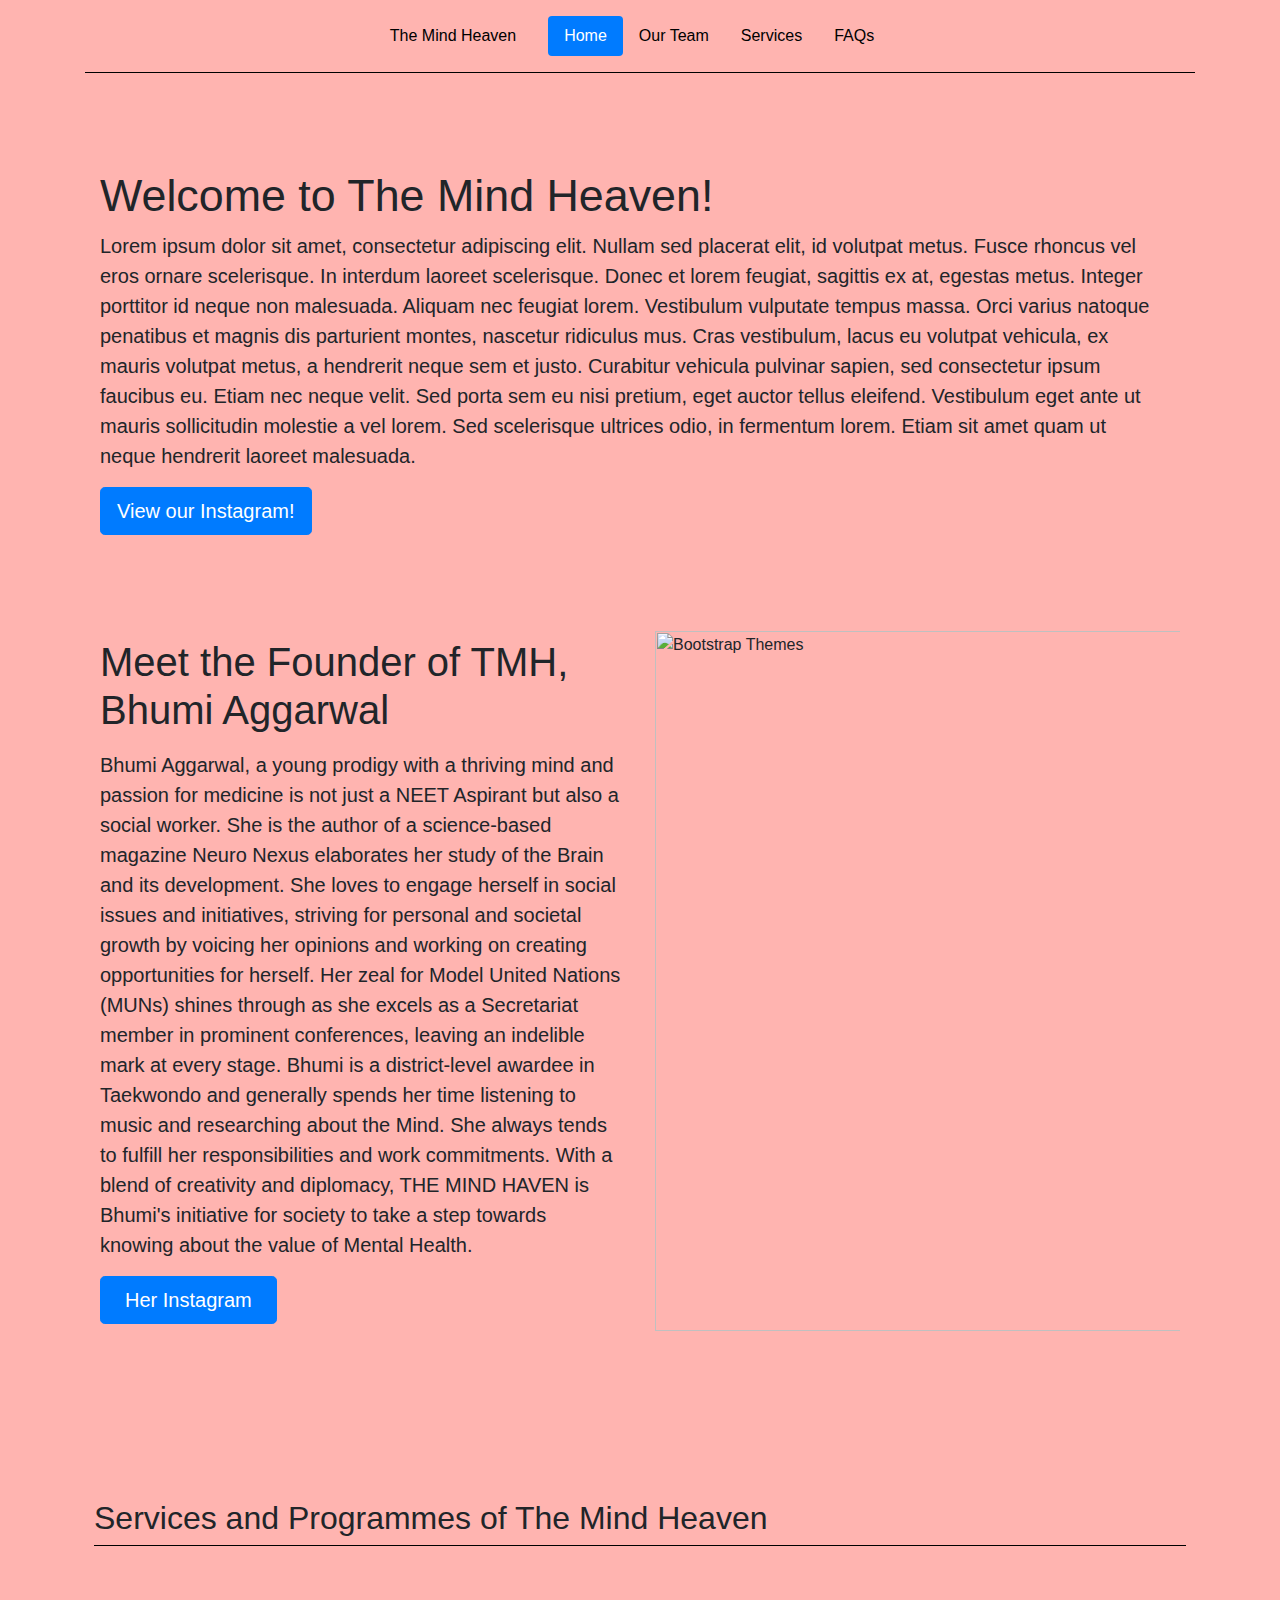
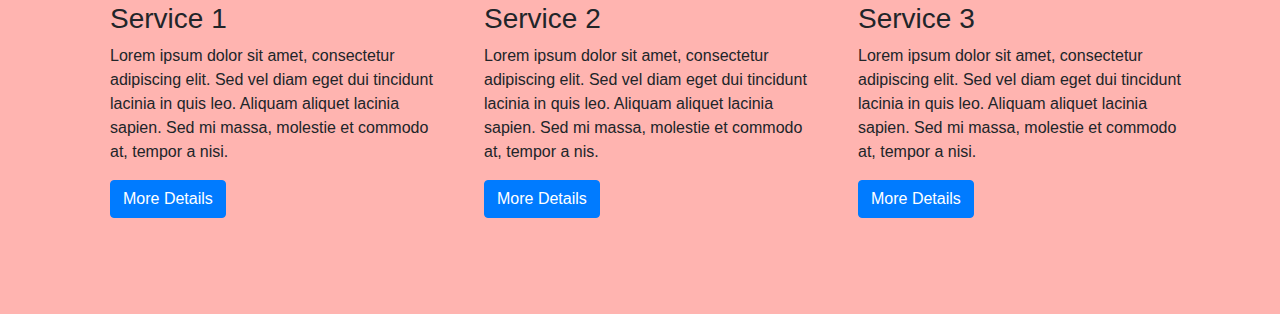
==== index.html @ 196c35ee "Update index.html" ====
<html lang="en"><head>
    <meta charset="utf-8">
    <meta name="viewport" content="width=device-width, initial-scale=1, shrink-to-fit=no">
    <link rel="stylesheet" href="https://cdn.jsdelivr.net/npm/bootstrap@4.4.1/dist/css/bootstrap.min.css" integrity="sha384-Vkoo8x4CGsO3+Hhxv8T/Q5PaXtkKtu6ug5TOeNV6gBiFeWPGFN9MuhOf23Q9Ifjh" crossorigin="anonymous">

    <title>The Mind Heaven</title>
    <style>
        a{
            color: black;
        }
    </style>
  </head>
  <body style="
    background-color: #FFB4B0;
">
    <div class="container" style="
">
    <header class="d-flex flex-wrap justify-content-center py-3 mb-4 border-bottom" style="
    border-color: black!important;
">
      <a href="/" class="d-flex align-items-center mb-3 mb-md-0 me-md-auto link-body-emphasis text-decoration-none">
        
        <span class="fs-4" style="
    margin-right: 2rem;
">The Mind Heaven</span>
      </a>

      <ul class="nav nav-pills">
        <li class="nav-item"><a href="#" class="nav-link active" aria-current="page">Home</a></li>
        <li class="nav-item"><a href="#" class="nav-link">Our Team</a></li>
        <li class="nav-item"><a href="#" class="nav-link">Services</a></li>
        <li class="nav-item"><a href="#" class="nav-link">FAQs</a></li>
      </ul>
    </header>
  </div>

    <!-- jumbotron -->
    <div class="container py-4" style="
">
          <div class=" bg-body-tertiary rounded-3" style="/* padding-right: 1.5rem; *//* padding-left: 1.5rem; */">
      <div class="container-fluid py-5" style="
    /* text-align: center; */
">
        <h1 class="display-5 fw-bold" style="font-size: 2.8rem;">Welcome to The Mind Heaven!</h1>
        <p class="col-md-8 fs-4 lead" style="max-width: 100%;padding-left: 0px;">Lorem ipsum dolor sit amet, consectetur adipiscing elit. Nullam sed placerat elit, id volutpat metus. Fusce rhoncus vel eros ornare scelerisque. In interdum laoreet scelerisque. Donec et lorem feugiat, sagittis ex at, egestas metus. Integer porttitor id neque non malesuada. Aliquam nec feugiat lorem. Vestibulum vulputate tempus massa. Orci varius natoque penatibus et magnis dis parturient montes, nascetur ridiculus mus. Cras vestibulum, lacus eu volutpat vehicula, ex mauris volutpat metus, a hendrerit neque sem et justo. Curabitur vehicula pulvinar sapien, sed consectetur ipsum faucibus eu. Etiam nec neque velit. Sed porta sem eu nisi pretium, eget auctor tellus eleifend. Vestibulum eget ante ut mauris sollicitudin molestie a vel lorem. Sed scelerisque ultrices odio, in fermentum lorem. Etiam sit amet quam ut neque hendrerit laoreet malesuada.</p>
        <button class="btn btn-primary btn-lg" type="button">View our Instagram!</button>
      </div>
    </div>
    <div class="container col-xxl-8 py-5" style="
    padding-top: 0 !important;
">
    <div class="row flex-lg-row-reverse align-items-center g-5 py-5">
      <div class="col-10 col-sm-8 col-lg-6">
        <img src="https://scontent.xx.fbcdn.net/v/t1.15752-9/449398341_1205033517596367_8706786024130697953_n.png?_nc_cat=107&amp;ccb=1-7&amp;_nc_sid=0024fc&amp;_nc_ohc=8ufR4aea7pYQ7kNvgFM2eMk&amp;_nc_ad=z-m&amp;_nc_cid=0&amp;_nc_ht=scontent.xx&amp;oh=03_Q7cD1QHIbDUk-u1RdWZYDF6ZvyFExRCiC-GiF4V1cktwD16L9g&amp;oe=66AF14EB" class="d-block mx-lg-auto img-fluid" alt="Bootstrap Themes" width="700" height="500">
      </div>
      <div class="col-lg-6">
        <h1 class="display-5 fw-bold text-body-emphasis lh-1 mb-3">Meet the Founder of TMH, Bhumi Aggarwal</h1>
        <p class="lead">Bhumi Aggarwal, a young prodigy with a thriving
mind and passion for medicine is not just a NEET Aspirant but also a social worker. She is the author of a science-based magazine Neuro Nexus elaborates her study of the Brain and its development. She loves to engage herself in social issues and initiatives, striving for personal and societal growth by voicing her opinions and working on creating opportunities for herself. Her zeal for Model United Nations (MUNs) shines through as she excels as a Secretariat member in prominent conferences, leaving an indelible mark at every stage. Bhumi is a district-level awardee in Taekwondo and generally spends her time listening to music and researching about the Mind. She always tends to fulfill her responsibilities and work commitments. With a blend of creativity and diplomacy, THE MIND HAVEN is Bhumi's initiative for society to take a step towards knowing about the
value of Mental Health.</p>
        <div class="d-grid gap-2 d-md-flex justify-content-md-start" style="">
          <button type="button" class="btn btn-primary btn-lg px-4 me-md-2">Her Instagram</button>
        </div>
      </div>
    </div>
  </div>
    </div>
    

      <!-- our founder -->
  
    
    <!-- Features -->
    <div class="container px-4 py-5" id="hanging-icons">
    <h2 class="pb-2 border-bottom" style="
    border-color: black!important;
">Services and Programmes of The Mind Heaven</h2>
    <div class="row g-4 py-5 row-cols-1 row-cols-lg-3">
      <div class="col d-flex align-items-start">
        <div class="icon-square text-body-emphasis bg-body-secondary d-inline-flex align-items-center justify-content-center fs-4 flex-shrink-0 me-3">
          <svg class="bi" width="1em" height="1em"><use xlink:href="#toggles2"></use></svg>
        </div>
        <div>
          <h3 class="fs-2 text-body-emphasis">Service 1</h3>
          <p>Lorem ipsum dolor sit amet, consectetur adipiscing elit. Sed vel diam eget dui tincidunt lacinia in quis leo. Aliquam aliquet lacinia sapien. Sed mi massa, molestie et commodo at, tempor a nisi.</p>
          <a href="#" class="btn btn-primary">
            More Details
          </a>
        </div>
      </div>
      <div class="col d-flex align-items-start">
        <div class="icon-square text-body-emphasis bg-body-secondary d-inline-flex align-items-center justify-content-center fs-4 flex-shrink-0 me-3">
          <svg class="bi" width="1em" height="1em"><use xlink:href="#cpu-fill"></use></svg>
        </div>
        <div>
          <h3 class="fs-2 text-body-emphasis">Service 2</h3>
          <p>Lorem ipsum dolor sit amet, consectetur adipiscing elit. Sed vel diam eget dui tincidunt lacinia in quis leo. Aliquam aliquet lacinia sapien. Sed mi massa, molestie et commodo at, tempor a nis.</p>
          <a href="#" class="btn btn-primary">
            More Details
          </a>
        </div>
      </div>
      <div class="col d-flex align-items-start">
        <div class="icon-square text-body-emphasis bg-body-secondary d-inline-flex align-items-center justify-content-center fs-4 flex-shrink-0 me-3">
          <svg class="bi" width="1em" height="1em"><use xlink:href="#tools"></use></svg>
        </div>
        <div>
          <h3 class="fs-2 text-body-emphasis">Service 3</h3>
          <p>Lorem ipsum dolor sit amet, consectetur adipiscing elit. Sed vel diam eget dui tincidunt lacinia in quis leo. Aliquam aliquet lacinia sapien. Sed mi massa, molestie et commodo at, tempor a nisi.</p>
          <a href="#" class="btn btn-primary">
            More Details
          </a>
        </div>
      </div>
    </div>
  </div>
    <script src="https://code.jquery.com/jquery-3.4.1.slim.min.js" integrity="sha384-J6qa4849blE2+poT4WnyKhv5vZF5SrPo0iEjwBvKU7imGFAV0wwj1yYfoRSJoZ+n" crossorigin="anonymous"></script>
    <script src="https://cdn.jsdelivr.net/npm/popper.js@1.16.0/dist/umd/popper.min.js" integrity="sha384-Q6E9RHvbIyZFJoft+2mJbHaEWldlvI9IOYy5n3zV9zzTtmI3UksdQRVvoxMfooAo" crossorigin="anonymous"></script>
    <script src="https://cdn.jsdelivr.net/npm/bootstrap@4.4.1/dist/js/bootstrap.min.js" integrity="sha384-wfSDF2E50Y2D1uUdj0O3uMBJnjuUD4Ih7YwaYd1iqfktj0Uod8GCExl3Og8ifwB6" crossorigin="anonymous"></script>
  


</body></html>
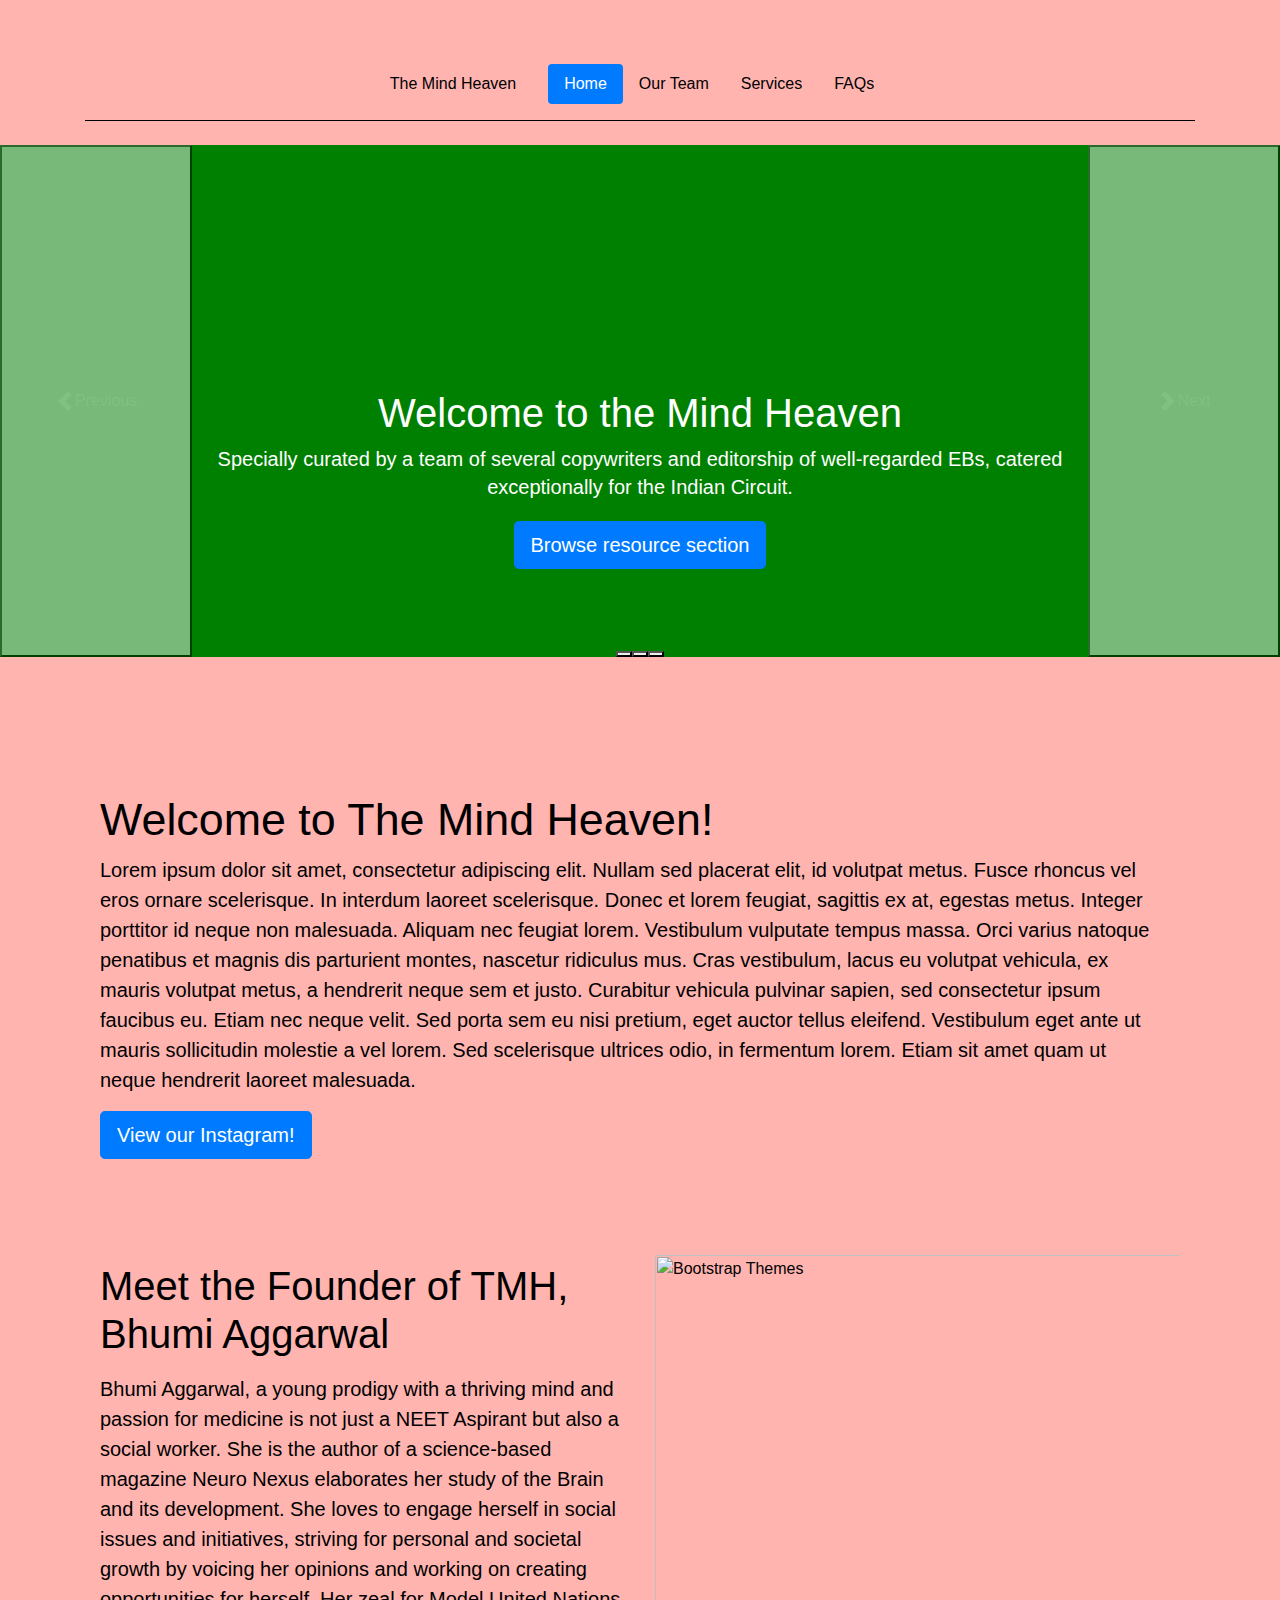
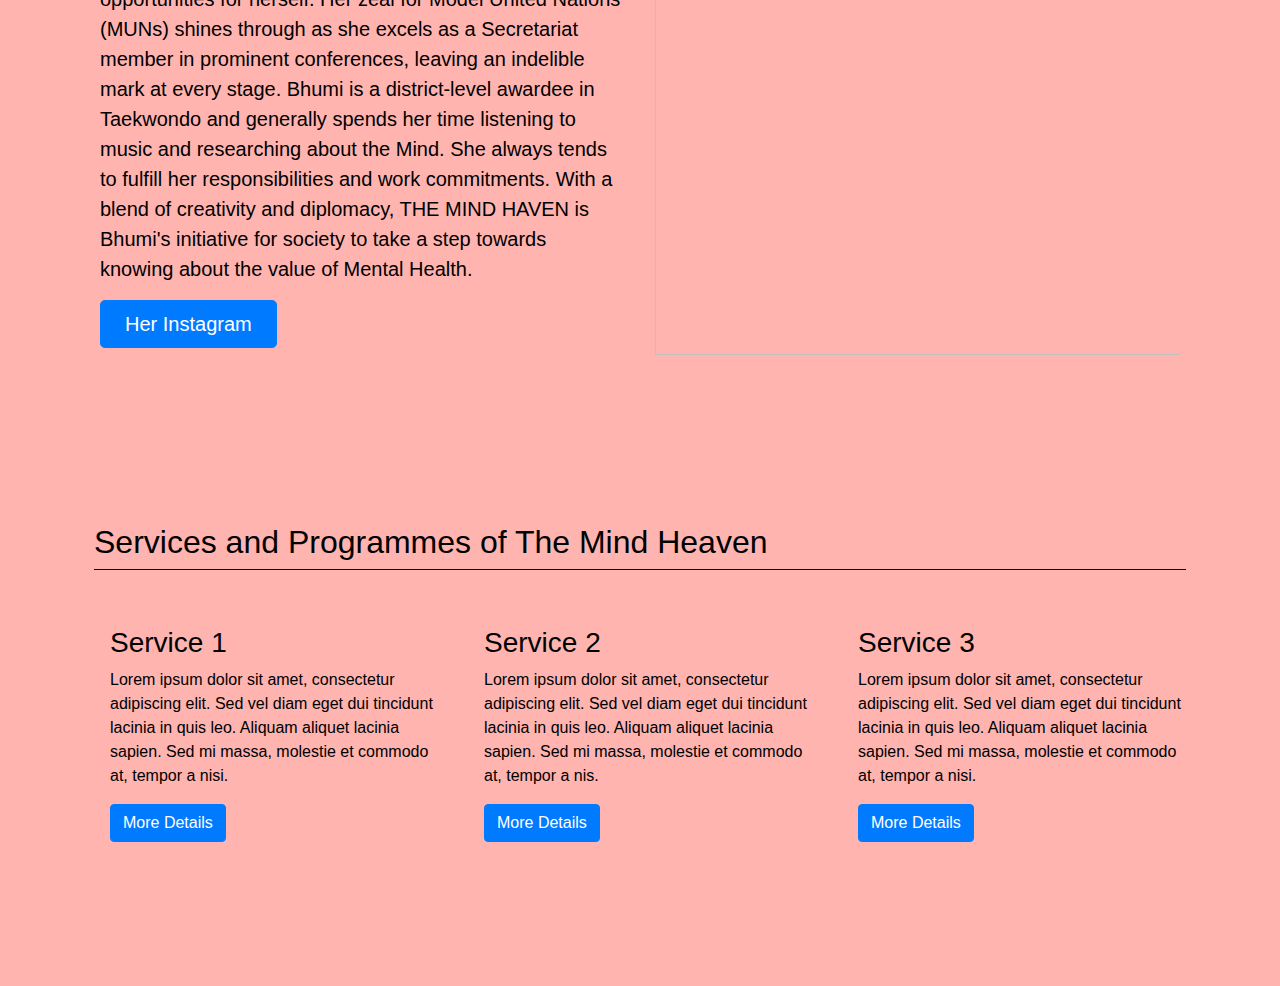
==== commit a20b011c: "Update index.html" ====
--- a/index.html
+++ b/index.html
@@ -4,11 +4,168 @@
     <link rel="stylesheet" href="https://cdn.jsdelivr.net/npm/bootstrap@4.4.1/dist/css/bootstrap.min.css" integrity="sha384-Vkoo8x4CGsO3+Hhxv8T/Q5PaXtkKtu6ug5TOeNV6gBiFeWPGFN9MuhOf23Q9Ifjh" crossorigin="anonymous">
 
     <title>The Mind Heaven</title>
-    <style>
-        a{
-            color: black;
+    <style>/* GLOBAL STYLES
+-------------------------------------------------- */
+/* Padding below the footer and lighter body text */
+
+body {
+  padding-top: 3rem;
+  padding-bottom: 3rem;
+  color: rgb(var(--bs-tertiary-color-rgb));
+}
+
+a{
+    color: black;
+}
+
+
+/* CUSTOMIZE THE CAROUSEL
+-------------------------------------------------- */
+
+/* Carousel base class */
+.carousel {
+  margin-bottom: 4rem;
+}
+/* Since positioning the image, we need to help out the caption */
+.carousel-caption {
+  bottom: 3rem;
+  z-index: 10;
+}
+
+/* Declare heights because of positioning of img element */
+.carousel-item {
+  height: 32rem;
+}
+
+
+/* MARKETING CONTENT
+-------------------------------------------------- */
+
+/* Center align the text within the three columns below the carousel */
+.marketing .col-lg-4 {
+  margin-bottom: 1.5rem;
+  text-align: center;
+}
+/* rtl:begin:ignore */
+.marketing .col-lg-4 p {
+  margin-right: .75rem;
+  margin-left: .75rem;
+}
+/* rtl:end:ignore */
+
+
+/* Featurettes
+------------------------- */
+
+.featurette-divider {
+  margin: 5rem 0; /* Space out the Bootstrap <hr> more */
+}
+
+/* Thin out the marketing headings */
+/* rtl:begin:remove */
+.featurette-heading {
+  letter-spacing: -.05rem;
+}
+
+/* rtl:end:remove */
+
+/* RESPONSIVE CSS
+-------------------------------------------------- */
+
+@media (min-width: 40em) {
+  /* Bump up size of carousel content */
+  .carousel-caption p {
+    margin-bottom: 1.25rem;
+    font-size: 1.25rem;
+    line-height: 1.4;
+  }
+
+  .featurette-heading {
+    font-size: 50px;
+  }
+}
+
+@media (min-width: 62em) {
+  .featurette-heading {
+    margin-top: 7rem;
+  }
+}
+.bd-placeholder-img {
+        font-size: 1.125rem;
+        text-anchor: middle;
+        -webkit-user-select: none;
+        -moz-user-select: none;
+        user-select: none;
+      }
+
+      @media (min-width: 768px) {
+        .bd-placeholder-img-lg {
+          font-size: 3.5rem;
         }
-    </style>
+      }
+
+      .b-example-divider {
+        width: 100%;
+        height: 3rem;
+        background-color: rgba(0, 0, 0, .1);
+        border: solid rgba(0, 0, 0, .15);
+        border-width: 1px 0;
+        box-shadow: inset 0 .5em 1.5em rgba(0, 0, 0, .1), inset 0 .125em .5em rgba(0, 0, 0, .15);
+      }
+
+      .b-example-vr {
+        flex-shrink: 0;
+        width: 1.5rem;
+        height: 100vh;
+      }
+
+      .bi {
+        vertical-align: -.125em;
+        fill: currentColor;
+      }
+
+      .nav-scroller {
+        position: relative;
+        z-index: 2;
+        height: 2.75rem;
+        overflow-y: hidden;
+      }
+
+      .nav-scroller .nav {
+        display: flex;
+        flex-wrap: nowrap;
+        padding-bottom: 1rem;
+        margin-top: -1px;
+        overflow-x: auto;
+        text-align: center;
+        white-space: nowrap;
+        -webkit-overflow-scrolling: touch;
+      }
+
+      .btn-bd-primary {
+        --bd-violet-bg: #712cf9;
+        --bd-violet-rgb: 112.520718, 44.062154, 249.437846;
+
+        --bs-btn-font-weight: 600;
+        --bs-btn-color: var(--bs-white);
+        --bs-btn-bg: var(--bd-violet-bg);
+        --bs-btn-border-color: var(--bd-violet-bg);
+        --bs-btn-hover-color: var(--bs-white);
+        --bs-btn-hover-bg: #6528e0;
+        --bs-btn-hover-border-color: #6528e0;
+        --bs-btn-focus-shadow-rgb: var(--bd-violet-rgb);
+        --bs-btn-active-color: var(--bs-btn-hover-color);
+        --bs-btn-active-bg: #5a23c8;
+        --bs-btn-active-border-color: #5a23c8;
+      }
+
+      .bd-mode-toggle {
+        z-index: 1500;
+      }
+
+      .bd-mode-toggle .dropdown-menu .active .bi {
+        display: block !important;
+      }</style>
   </head>
   <body style="
     background-color: #FFB4B0;
@@ -19,6 +176,7 @@
     border-color: black!important;
 ">
       <a href="/" class="d-flex align-items-center mb-3 mb-md-0 me-md-auto link-body-emphasis text-decoration-none">
+
         
         <span class="fs-4" style="
     margin-right: 2rem;
@@ -32,7 +190,61 @@
         <li class="nav-item"><a href="#" class="nav-link">FAQs</a></li>
       </ul>
     </header>
-  </div>
+  </div><main>
+    <div id="myCarousel" class="carousel slide mb-6 pointer-event" data-bs-ride="carousel" style="
+    margin-bottom: 4rem;
+">
+      <div class="carousel-indicators" style="
+">
+        <button type="button" data-bs-target="#myCarousel" data-bs-slide-to="0" class="" aria-label="Slide 1"></button>
+        <button type="button" data-bs-target="#myCarousel" data-bs-slide-to="1" aria-label="Slide 2" class=""></button>
+        <button type="button" data-bs-target="#myCarousel" data-bs-slide-to="2" aria-label="Slide 3" class="active" aria-current="true"></button>
+      </div>
+      <div class="carousel-inner">
+        <div class="carousel-item x" style="
+    background-size: cover;
+    height: 32rem;
+">
+          <div class="carousel-caption">
+            <h1>Find upcoming conferences!</h1>
+            <p class="opacity-75">Commit-Tea has the list of all the great upcoming conferences. The list will be out very soon. Add your conference to our evergrowing list!</p>
+            <p><a class="btn btn-lg btn-primary" href="https://docs.google.com/forms/d/e/1FAIpQLSemIjuPcnMkKWXyoPFtt7pHVRJEY5Qx6rEXeYUffc3VYU7WiQ/viewform?usp=sf_link">Collaborate with us!</a></p>
+          </div>
+        </div>
+        <div class="carousel-item x" style="background-size: cover;height: 32rem;">
+          <div class="carousel-caption">
+            <h1>Welcome to Commit-Tea.org! </h1>
+            <p>Brewing new conferences and building your one stop solution to everything.</p>
+            <p><a class="btn btn-lg btn-primary" href="https://www.instagram.com/committeaorg">Follow us on Instagram!</a></p>
+          </div>
+        </div>
+        <div class="carousel-item x active" style="
+    background: green;
+    background-size: cover;
+    height: 32rem;
+">
+          <div class="carousel-caption" style="
+    z-index: 10;
+    bottom: 3rem;
+">
+            <h1>Welcome to the Mind Heaven</h1>
+            <p>Specially curated by a team of several copywriters and editorship of well-regarded EBs, catered exceptionally for the Indian Circuit.</p>
+            <p><a class="btn btn-lg btn-primary" href="resources.html">Browse resource section</a></p>
+          </div>
+        </div>
+      </div>
+      <button class="carousel-control-prev" type="button" data-bs-target="#myCarousel" data-bs-slide="prev">
+        <span class="carousel-control-prev-icon" aria-hidden="true"></span>
+        <span class="visually-hidden">Previous</span>
+      </button>
+      <button class="carousel-control-next" type="button" data-bs-target="#myCarousel" data-bs-slide="next">
+        <span class="carousel-control-next-icon" aria-hidden="true"></span>
+        <span class="visually-hidden">Next</span>
+      </button>
+    </div>
+</main>
+
+
 
     <!-- jumbotron -->
     <div class="container py-4" style="
@@ -120,4 +332,5 @@
   
 
 
+
 </body></html>
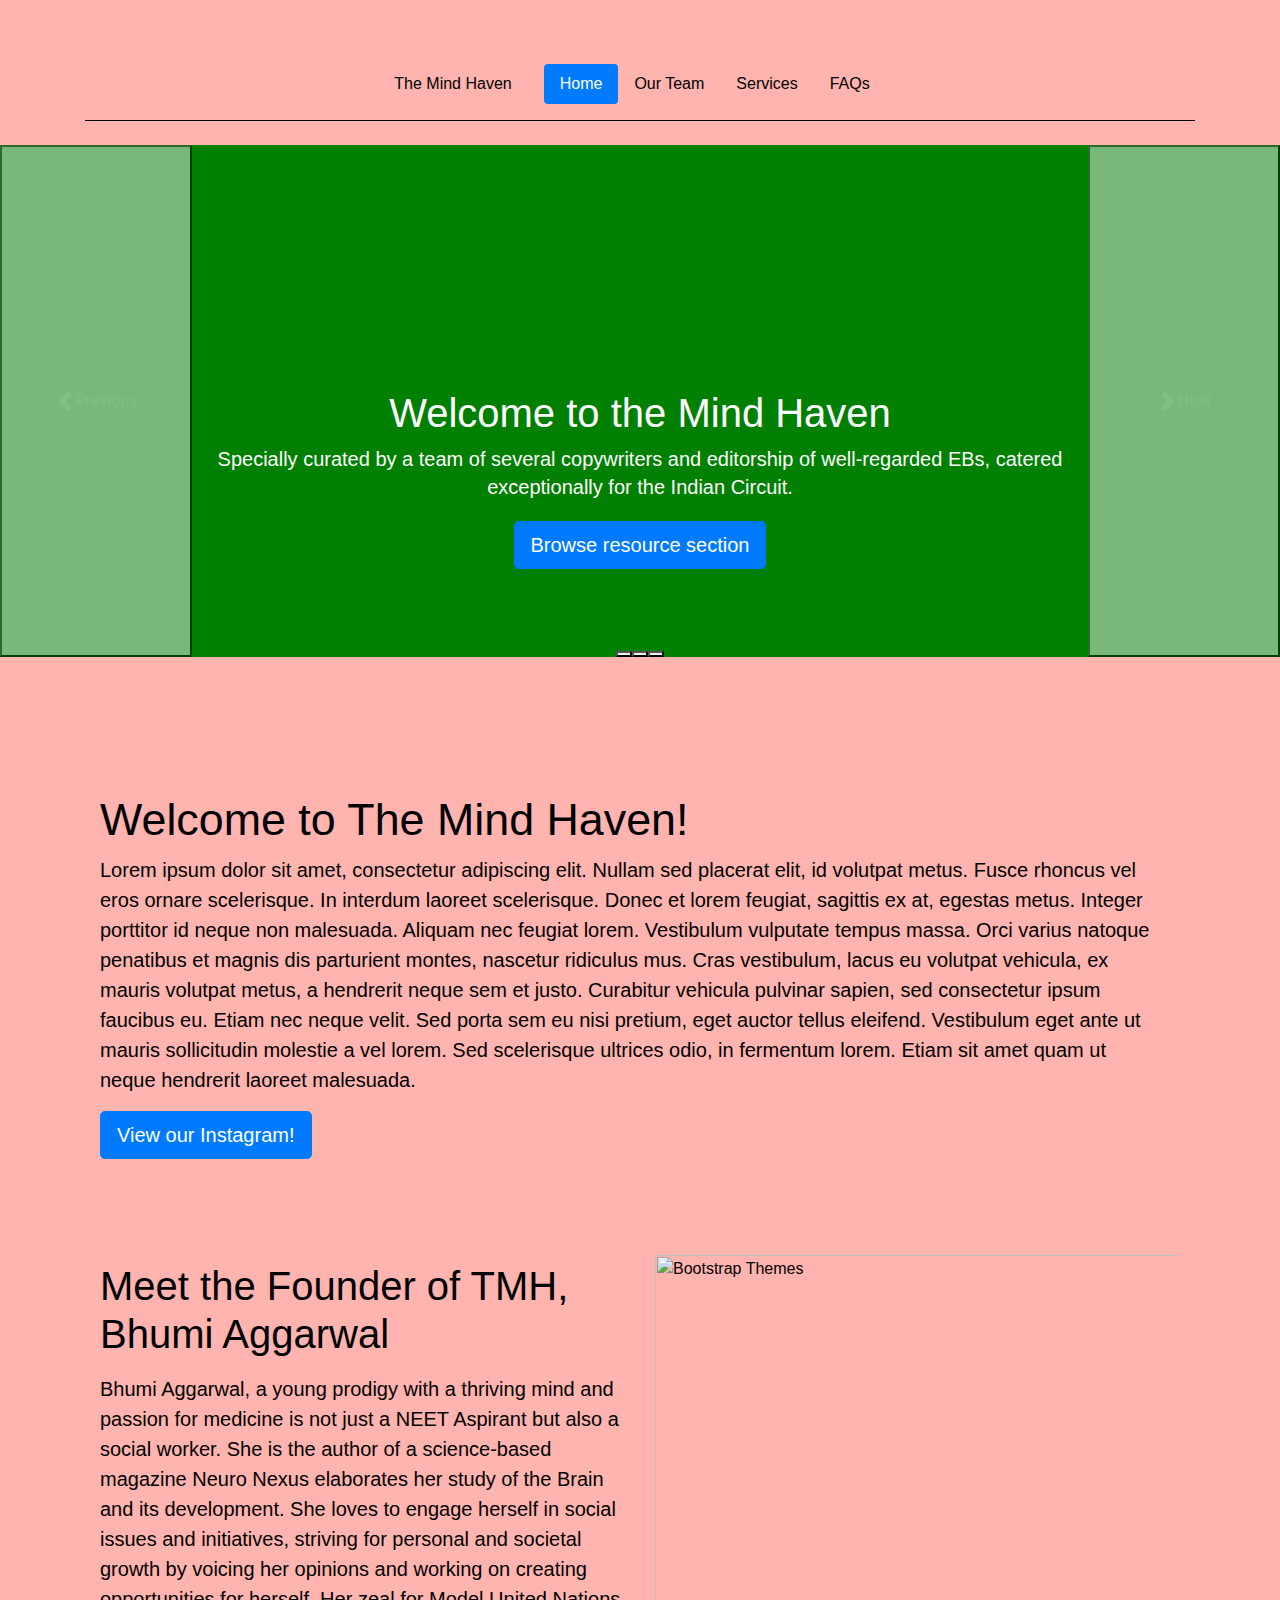
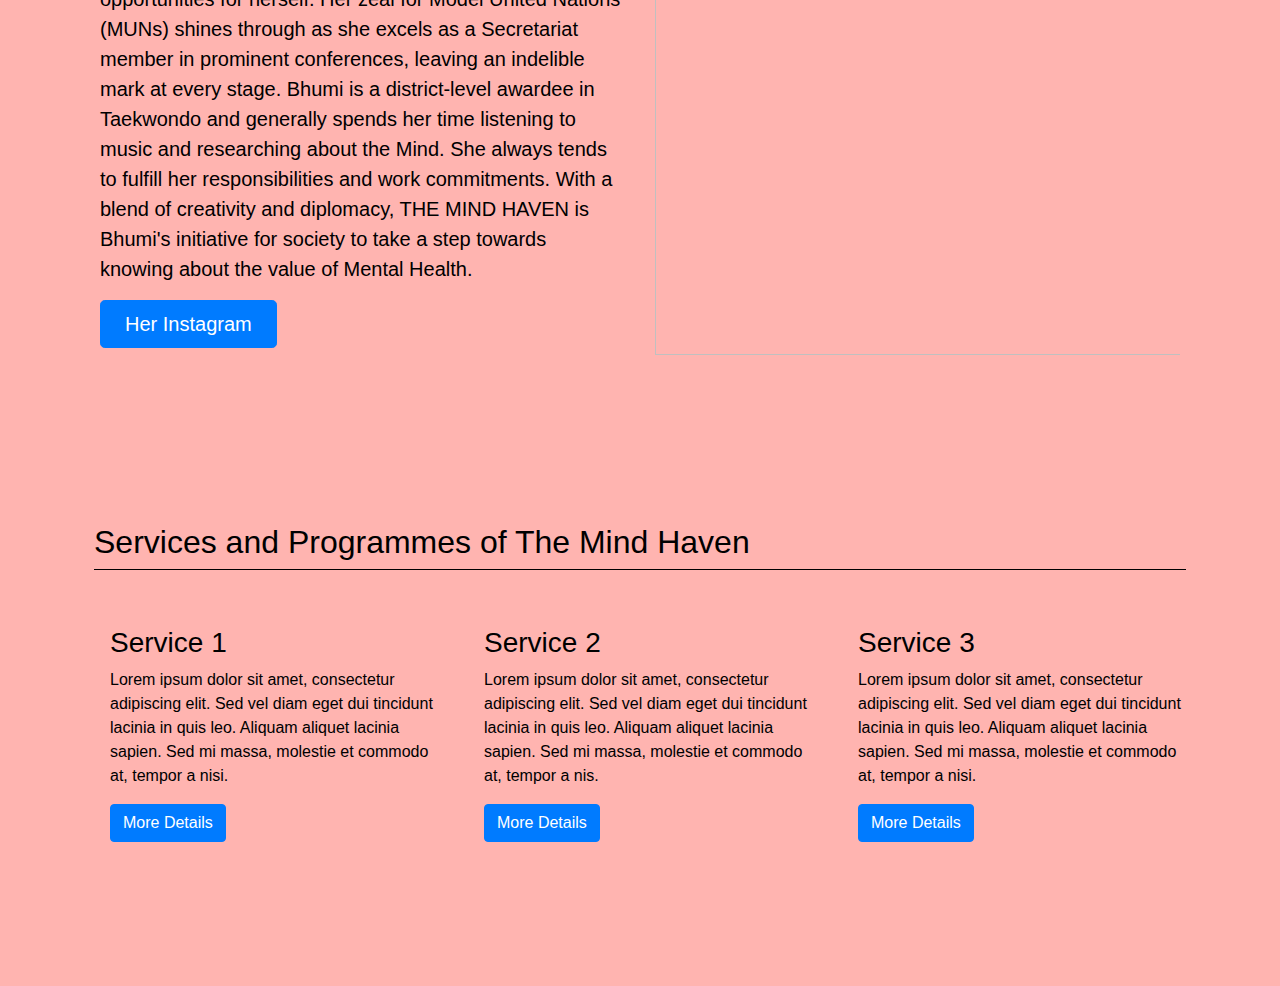
==== commit 7514f3f4: "Update index.html" ====
--- a/index.html
+++ b/index.html
@@ -3,7 +3,7 @@
     <meta name="viewport" content="width=device-width, initial-scale=1, shrink-to-fit=no">
     <link rel="stylesheet" href="https://cdn.jsdelivr.net/npm/bootstrap@4.4.1/dist/css/bootstrap.min.css" integrity="sha384-Vkoo8x4CGsO3+Hhxv8T/Q5PaXtkKtu6ug5TOeNV6gBiFeWPGFN9MuhOf23Q9Ifjh" crossorigin="anonymous">
 
-    <title>The Mind Heaven</title>
+    <title>The Mind Haven</title>
     <style>/* GLOBAL STYLES
 -------------------------------------------------- */
 /* Padding below the footer and lighter body text */
@@ -180,7 +180,7 @@
         
         <span class="fs-4" style="
     margin-right: 2rem;
-">The Mind Heaven</span>
+">The Mind Haven</span>
       </a>
 
       <ul class="nav nav-pills">
@@ -227,7 +227,7 @@
     z-index: 10;
     bottom: 3rem;
 ">
-            <h1>Welcome to the Mind Heaven</h1>
+            <h1>Welcome to the Mind Haven</h1>
             <p>Specially curated by a team of several copywriters and editorship of well-regarded EBs, catered exceptionally for the Indian Circuit.</p>
             <p><a class="btn btn-lg btn-primary" href="resources.html">Browse resource section</a></p>
           </div>
@@ -253,7 +253,7 @@
       <div class="container-fluid py-5" style="
     /* text-align: center; */
 ">
-        <h1 class="display-5 fw-bold" style="font-size: 2.8rem;">Welcome to The Mind Heaven!</h1>
+        <h1 class="display-5 fw-bold" style="font-size: 2.8rem;">Welcome to The Mind Haven!</h1>
         <p class="col-md-8 fs-4 lead" style="max-width: 100%;padding-left: 0px;">Lorem ipsum dolor sit amet, consectetur adipiscing elit. Nullam sed placerat elit, id volutpat metus. Fusce rhoncus vel eros ornare scelerisque. In interdum laoreet scelerisque. Donec et lorem feugiat, sagittis ex at, egestas metus. Integer porttitor id neque non malesuada. Aliquam nec feugiat lorem. Vestibulum vulputate tempus massa. Orci varius natoque penatibus et magnis dis parturient montes, nascetur ridiculus mus. Cras vestibulum, lacus eu volutpat vehicula, ex mauris volutpat metus, a hendrerit neque sem et justo. Curabitur vehicula pulvinar sapien, sed consectetur ipsum faucibus eu. Etiam nec neque velit. Sed porta sem eu nisi pretium, eget auctor tellus eleifend. Vestibulum eget ante ut mauris sollicitudin molestie a vel lorem. Sed scelerisque ultrices odio, in fermentum lorem. Etiam sit amet quam ut neque hendrerit laoreet malesuada.</p>
         <button class="btn btn-primary btn-lg" type="button">View our Instagram!</button>
       </div>
@@ -286,7 +286,7 @@
     <div class="container px-4 py-5" id="hanging-icons">
     <h2 class="pb-2 border-bottom" style="
     border-color: black!important;
-">Services and Programmes of The Mind Heaven</h2>
+">Services and Programmes of The Mind Haven</h2>
     <div class="row g-4 py-5 row-cols-1 row-cols-lg-3">
       <div class="col d-flex align-items-start">
         <div class="icon-square text-body-emphasis bg-body-secondary d-inline-flex align-items-center justify-content-center fs-4 flex-shrink-0 me-3">
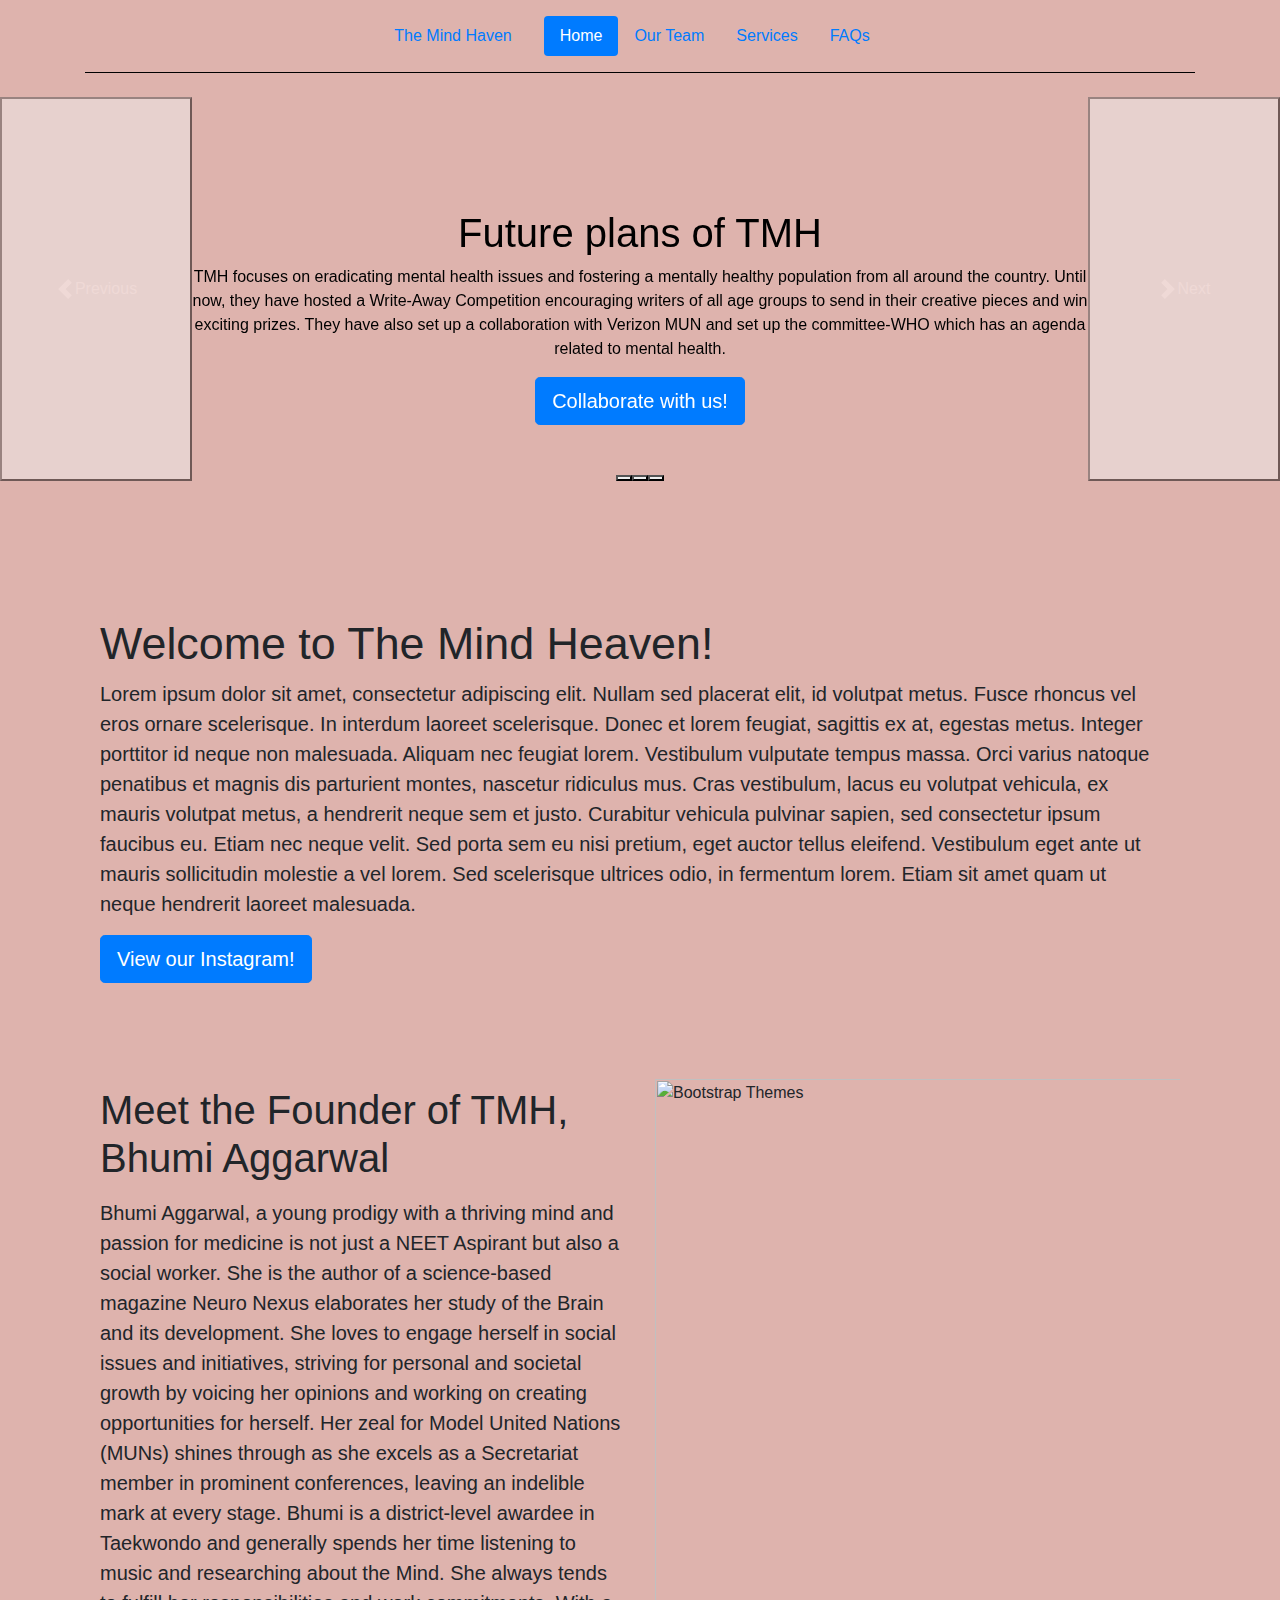
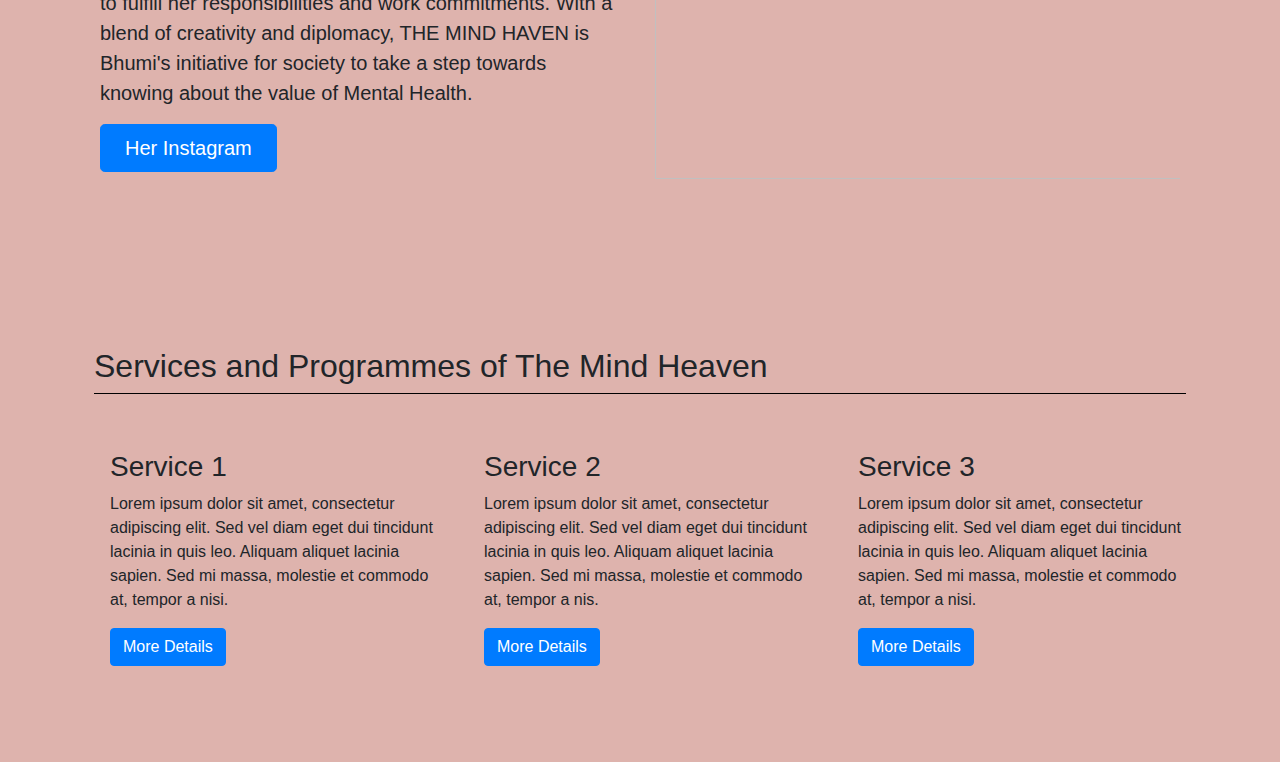
==== commit 40824a2b: "Update index.html" ====
--- a/index.html
+++ b/index.html
@@ -1,176 +1,14 @@
-<html lang="en"><head>
-    <meta charset="utf-8">
-    <meta name="viewport" content="width=device-width, initial-scale=1, shrink-to-fit=no">
-    <link rel="stylesheet" href="https://cdn.jsdelivr.net/npm/bootstrap@4.4.1/dist/css/bootstrap.min.css" integrity="sha384-Vkoo8x4CGsO3+Hhxv8T/Q5PaXtkKtu6ug5TOeNV6gBiFeWPGFN9MuhOf23Q9Ifjh" crossorigin="anonymous">
+<html><head>
+  <meta charset="utf-8">
+  <meta name="viewport" content="width=device-width">
+  <title>The Mind Haven</title>
+<link rel="stylesheet" href="https://cdn.jsdelivr.net/npm/bootstrap@4.3.1/dist/css/bootstrap.min.css" integrity="sha384-ggOyR0iXCbMQv3Xipma34MD+dH/1fQ784/j6cY/iJTQUOhcWr7x9JvoRxT2MZw1T" crossorigin="anonymous">
+</head>
 
-    <title>The Mind Haven</title>
-    <style>/* GLOBAL STYLES
--------------------------------------------------- */
-/* Padding below the footer and lighter body text */
-
-body {
-  padding-top: 3rem;
-  padding-bottom: 3rem;
-  color: rgb(var(--bs-tertiary-color-rgb));
-}
-
-a{
-    color: black;
-}
-
-
-/* CUSTOMIZE THE CAROUSEL
--------------------------------------------------- */
-
-/* Carousel base class */
-.carousel {
-  margin-bottom: 4rem;
-}
-/* Since positioning the image, we need to help out the caption */
-.carousel-caption {
-  bottom: 3rem;
-  z-index: 10;
-}
-
-/* Declare heights because of positioning of img element */
-.carousel-item {
-  height: 32rem;
-}
-
-
-/* MARKETING CONTENT
--------------------------------------------------- */
-
-/* Center align the text within the three columns below the carousel */
-.marketing .col-lg-4 {
-  margin-bottom: 1.5rem;
-  text-align: center;
-}
-/* rtl:begin:ignore */
-.marketing .col-lg-4 p {
-  margin-right: .75rem;
-  margin-left: .75rem;
-}
-/* rtl:end:ignore */
-
-
-/* Featurettes
-------------------------- */
-
-.featurette-divider {
-  margin: 5rem 0; /* Space out the Bootstrap <hr> more */
-}
-
-/* Thin out the marketing headings */
-/* rtl:begin:remove */
-.featurette-heading {
-  letter-spacing: -.05rem;
-}
-
-/* rtl:end:remove */
-
-/* RESPONSIVE CSS
--------------------------------------------------- */
-
-@media (min-width: 40em) {
-  /* Bump up size of carousel content */
-  .carousel-caption p {
-    margin-bottom: 1.25rem;
-    font-size: 1.25rem;
-    line-height: 1.4;
-  }
-
-  .featurette-heading {
-    font-size: 50px;
-  }
-}
-
-@media (min-width: 62em) {
-  .featurette-heading {
-    margin-top: 7rem;
-  }
-}
-.bd-placeholder-img {
-        font-size: 1.125rem;
-        text-anchor: middle;
-        -webkit-user-select: none;
-        -moz-user-select: none;
-        user-select: none;
-      }
-
-      @media (min-width: 768px) {
-        .bd-placeholder-img-lg {
-          font-size: 3.5rem;
-        }
-      }
-
-      .b-example-divider {
-        width: 100%;
-        height: 3rem;
-        background-color: rgba(0, 0, 0, .1);
-        border: solid rgba(0, 0, 0, .15);
-        border-width: 1px 0;
-        box-shadow: inset 0 .5em 1.5em rgba(0, 0, 0, .1), inset 0 .125em .5em rgba(0, 0, 0, .15);
-      }
-
-      .b-example-vr {
-        flex-shrink: 0;
-        width: 1.5rem;
-        height: 100vh;
-      }
-
-      .bi {
-        vertical-align: -.125em;
-        fill: currentColor;
-      }
-
-      .nav-scroller {
-        position: relative;
-        z-index: 2;
-        height: 2.75rem;
-        overflow-y: hidden;
-      }
-
-      .nav-scroller .nav {
-        display: flex;
-        flex-wrap: nowrap;
-        padding-bottom: 1rem;
-        margin-top: -1px;
-        overflow-x: auto;
-        text-align: center;
-        white-space: nowrap;
-        -webkit-overflow-scrolling: touch;
-      }
-
-      .btn-bd-primary {
-        --bd-violet-bg: #712cf9;
-        --bd-violet-rgb: 112.520718, 44.062154, 249.437846;
-
-        --bs-btn-font-weight: 600;
-        --bs-btn-color: var(--bs-white);
-        --bs-btn-bg: var(--bd-violet-bg);
-        --bs-btn-border-color: var(--bd-violet-bg);
-        --bs-btn-hover-color: var(--bs-white);
-        --bs-btn-hover-bg: #6528e0;
-        --bs-btn-hover-border-color: #6528e0;
-        --bs-btn-focus-shadow-rgb: var(--bd-violet-rgb);
-        --bs-btn-active-color: var(--bs-btn-hover-color);
-        --bs-btn-active-bg: #5a23c8;
-        --bs-btn-active-border-color: #5a23c8;
-      }
-
-      .bd-mode-toggle {
-        z-index: 1500;
-      }
-
-      .bd-mode-toggle .dropdown-menu .active .bi {
-        display: block !important;
-      }</style>
-  </head>
-  <body style="
-    background-color: #FFB4B0;
+<body style="
+    background: #deb3ad;
 ">
-    <div class="container" style="
+        <div class="container" style="
 ">
     <header class="d-flex flex-wrap justify-content-center py-3 mb-4 border-bottom" style="
     border-color: black!important;
@@ -196,39 +34,47 @@
 ">
       <div class="carousel-indicators" style="
 ">
-        <button type="button" data-bs-target="#myCarousel" data-bs-slide-to="0" class="" aria-label="Slide 1"></button>
+        <button type="button" data-bs-target="#myCarousel" data-bs-slide-to="0" class="active" aria-label="Slide 1" aria-current="true"></button>
         <button type="button" data-bs-target="#myCarousel" data-bs-slide-to="1" aria-label="Slide 2" class=""></button>
-        <button type="button" data-bs-target="#myCarousel" data-bs-slide-to="2" aria-label="Slide 3" class="active" aria-current="true"></button>
+        <button type="button" data-bs-target="#myCarousel" data-bs-slide-to="2" aria-label="Slide 3" class=""></button>
       </div>
-      <div class="carousel-inner">
-        <div class="carousel-item x" style="
+      <div class="carousel-inner" style="
+    color: black;
+">
+        <div class="carousel-item x active" style="
     background-size: cover;
-    height: 32rem;
+    height: 24rem;
 ">
-          <div class="carousel-caption">
-            <h1>Find upcoming conferences!</h1>
-            <p class="opacity-75">Commit-Tea has the list of all the great upcoming conferences. The list will be out very soon. Add your conference to our evergrowing list!</p>
+          <div class="carousel-caption" style="
+    color: black;
+">
+            <h1>Future plans of TMH</h1>
+            <p class="opacity-75">TMH focuses on eradicating mental health issues and fostering a mentally healthy population from all around the country. Until now, they have hosted a Write-Away Competition encouraging writers of all age groups to send in their creative pieces and win exciting prizes. They have also set up a collaboration with Verizon MUN and set up the committee-WHO which has an agenda related to mental health.</p>
             <p><a class="btn btn-lg btn-primary" href="https://docs.google.com/forms/d/e/1FAIpQLSemIjuPcnMkKWXyoPFtt7pHVRJEY5Qx6rEXeYUffc3VYU7WiQ/viewform?usp=sf_link">Collaborate with us!</a></p>
           </div>
         </div>
-        <div class="carousel-item x" style="background-size: cover;height: 32rem;">
-          <div class="carousel-caption">
-            <h1>Welcome to Commit-Tea.org! </h1>
-            <p>Brewing new conferences and building your one stop solution to everything.</p>
+        <div class="carousel-item x" style="background-size: cover;height: 24rem;">
+          <div class="carousel-caption" style="color: black;">
+            <h1>What is the Mind Haven?</h1>
+            <p>The Mind Haven is an established NGO that focuses on metamorphosing mental healthcare into a more accessible facility. It aims to break down the stigma and societal norms surrounding mental health. </p>
             <p><a class="btn btn-lg btn-primary" href="https://www.instagram.com/committeaorg">Follow us on Instagram!</a></p>
           </div>
         </div>
-        <div class="carousel-item x active" style="
-    background: green;
+        <div class="carousel-item x" style="
+    background: #deb3ad;
     background-size: cover;
-    height: 32rem;
+    height: 24rem;
 ">
           <div class="carousel-caption" style="
     z-index: 10;
     bottom: 3rem;
 ">
-            <h1>Welcome to the Mind Haven</h1>
-            <p>Specially curated by a team of several copywriters and editorship of well-regarded EBs, catered exceptionally for the Indian Circuit.</p>
+            <h1 style="
+    color: black;
+">Welcome to the Mind Heaven</h1>
+            <p style="
+    color: black;
+">The Mind Haven operates as an online NGO, allowing people from all corners of the world to reach a broader audience and provide support through virtual platforms. This allows diverse communities to access the platform without a single hesitation</p>
             <p><a class="btn btn-lg btn-primary" href="resources.html">Browse resource section</a></p>
           </div>
         </div>
@@ -251,14 +97,15 @@
 ">
           <div class=" bg-body-tertiary rounded-3" style="/* padding-right: 1.5rem; *//* padding-left: 1.5rem; */">
       <div class="container-fluid py-5" style="
+    background: #deb3ad;
     /* text-align: center; */
 ">
-        <h1 class="display-5 fw-bold" style="font-size: 2.8rem;">Welcome to The Mind Haven!</h1>
+        <h1 class="display-5 fw-bold" style="font-size: 2.8rem;">Welcome to The Mind Heaven!</h1>
         <p class="col-md-8 fs-4 lead" style="max-width: 100%;padding-left: 0px;">Lorem ipsum dolor sit amet, consectetur adipiscing elit. Nullam sed placerat elit, id volutpat metus. Fusce rhoncus vel eros ornare scelerisque. In interdum laoreet scelerisque. Donec et lorem feugiat, sagittis ex at, egestas metus. Integer porttitor id neque non malesuada. Aliquam nec feugiat lorem. Vestibulum vulputate tempus massa. Orci varius natoque penatibus et magnis dis parturient montes, nascetur ridiculus mus. Cras vestibulum, lacus eu volutpat vehicula, ex mauris volutpat metus, a hendrerit neque sem et justo. Curabitur vehicula pulvinar sapien, sed consectetur ipsum faucibus eu. Etiam nec neque velit. Sed porta sem eu nisi pretium, eget auctor tellus eleifend. Vestibulum eget ante ut mauris sollicitudin molestie a vel lorem. Sed scelerisque ultrices odio, in fermentum lorem. Etiam sit amet quam ut neque hendrerit laoreet malesuada.</p>
         <button class="btn btn-primary btn-lg" type="button">View our Instagram!</button>
       </div>
     </div>
-    <div class="container col-xxl-8 py-5" style="
+    <div class="container py-5" style="
     padding-top: 0 !important;
 ">
     <div class="row flex-lg-row-reverse align-items-center g-5 py-5">
@@ -286,7 +133,7 @@
     <div class="container px-4 py-5" id="hanging-icons">
     <h2 class="pb-2 border-bottom" style="
     border-color: black!important;
-">Services and Programmes of The Mind Haven</h2>
+">Services and Programmes of The Mind Heaven</h2>
     <div class="row g-4 py-5 row-cols-1 row-cols-lg-3">
       <div class="col d-flex align-items-start">
         <div class="icon-square text-body-emphasis bg-body-secondary d-inline-flex align-items-center justify-content-center fs-4 flex-shrink-0 me-3">
@@ -326,10 +173,13 @@
       </div>
     </div>
   </div>
-    <script src="https://code.jquery.com/jquery-3.4.1.slim.min.js" integrity="sha384-J6qa4849blE2+poT4WnyKhv5vZF5SrPo0iEjwBvKU7imGFAV0wwj1yYfoRSJoZ+n" crossorigin="anonymous"></script>
+    
+    
+    
+<script src="https://code.jquery.com/jquery-3.4.1.slim.min.js" integrity="sha384-J6qa4849blE2+poT4WnyKhv5vZF5SrPo0iEjwBvKU7imGFAV0wwj1yYfoRSJoZ+n" crossorigin="anonymous"></script>
     <script src="https://cdn.jsdelivr.net/npm/popper.js@1.16.0/dist/umd/popper.min.js" integrity="sha384-Q6E9RHvbIyZFJoft+2mJbHaEWldlvI9IOYy5n3zV9zzTtmI3UksdQRVvoxMfooAo" crossorigin="anonymous"></script>
     <script src="https://cdn.jsdelivr.net/npm/bootstrap@4.4.1/dist/js/bootstrap.min.js" integrity="sha384-wfSDF2E50Y2D1uUdj0O3uMBJnjuUD4Ih7YwaYd1iqfktj0Uod8GCExl3Og8ifwB6" crossorigin="anonymous"></script>
-  
+
 
 
 
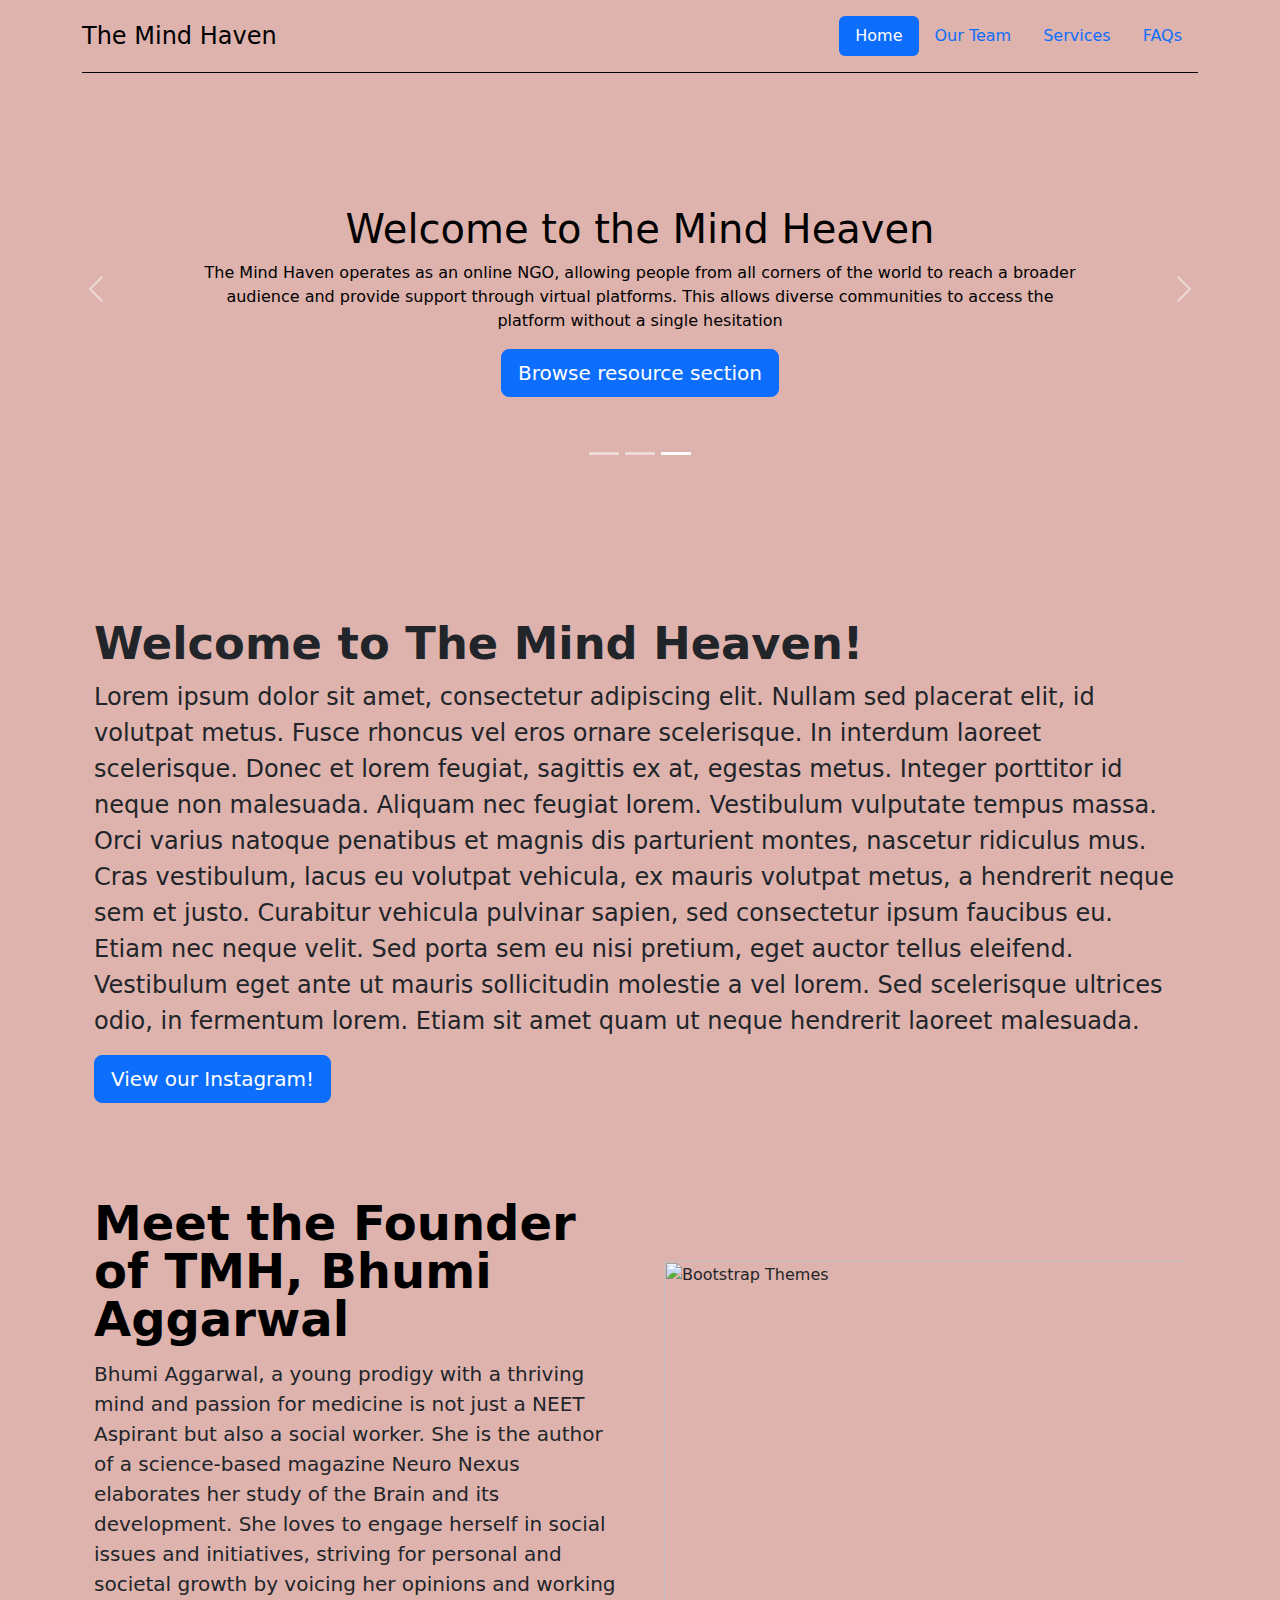
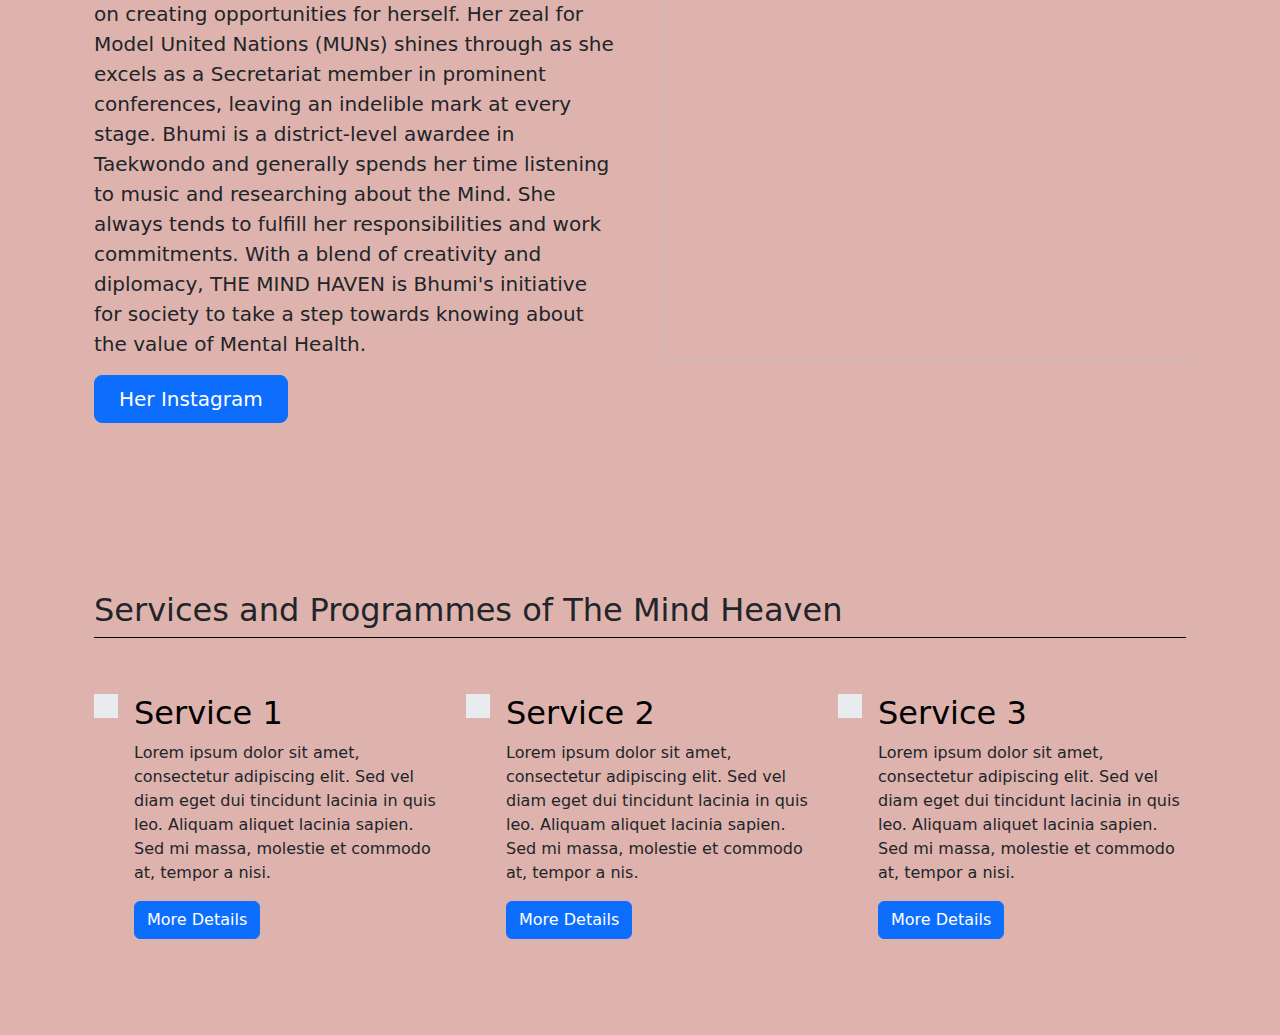
==== commit 677d47c6: "Update index.html" ====
--- a/index.html
+++ b/index.html
@@ -1,8 +1,8 @@
 <html><head>
   <meta charset="utf-8">
   <meta name="viewport" content="width=device-width">
-  <title>The Mind Haven</title>
-<link rel="stylesheet" href="https://cdn.jsdelivr.net/npm/bootstrap@4.3.1/dist/css/bootstrap.min.css" integrity="sha384-ggOyR0iXCbMQv3Xipma34MD+dH/1fQ784/j6cY/iJTQUOhcWr7x9JvoRxT2MZw1T" crossorigin="anonymous">
+  <title>FAQs SCS Event 2024</title>
+  <link href="style.css" rel="stylesheet" type="text/css">
 </head>
 
 <body style="
@@ -34,14 +34,14 @@
 ">
       <div class="carousel-indicators" style="
 ">
-        <button type="button" data-bs-target="#myCarousel" data-bs-slide-to="0" class="active" aria-label="Slide 1" aria-current="true"></button>
+        <button type="button" data-bs-target="#myCarousel" data-bs-slide-to="0" class="" aria-label="Slide 1"></button>
         <button type="button" data-bs-target="#myCarousel" data-bs-slide-to="1" aria-label="Slide 2" class=""></button>
-        <button type="button" data-bs-target="#myCarousel" data-bs-slide-to="2" aria-label="Slide 3" class=""></button>
+        <button type="button" data-bs-target="#myCarousel" data-bs-slide-to="2" aria-label="Slide 3" class="active" aria-current="true"></button>
       </div>
       <div class="carousel-inner" style="
     color: black;
 ">
-        <div class="carousel-item x active" style="
+        <div class="carousel-item x" style="
     background-size: cover;
     height: 24rem;
 ">
@@ -53,14 +53,14 @@
             <p><a class="btn btn-lg btn-primary" href="https://docs.google.com/forms/d/e/1FAIpQLSemIjuPcnMkKWXyoPFtt7pHVRJEY5Qx6rEXeYUffc3VYU7WiQ/viewform?usp=sf_link">Collaborate with us!</a></p>
           </div>
         </div>
-        <div class="carousel-item x" style="background-size: cover;height: 24rem;">
+        <div class="carousel-item x active carousel-item-start" style="background-size: cover;height: 24rem;">
           <div class="carousel-caption" style="color: black;">
             <h1>What is the Mind Haven?</h1>
             <p>The Mind Haven is an established NGO that focuses on metamorphosing mental healthcare into a more accessible facility. It aims to break down the stigma and societal norms surrounding mental health. </p>
             <p><a class="btn btn-lg btn-primary" href="https://www.instagram.com/committeaorg">Follow us on Instagram!</a></p>
           </div>
         </div>
-        <div class="carousel-item x" style="
+        <div class="carousel-item x carousel-item-next carousel-item-start" style="
     background: #deb3ad;
     background-size: cover;
     height: 24rem;
@@ -176,9 +176,7 @@
     
     
     
-<script src="https://code.jquery.com/jquery-3.4.1.slim.min.js" integrity="sha384-J6qa4849blE2+poT4WnyKhv5vZF5SrPo0iEjwBvKU7imGFAV0wwj1yYfoRSJoZ+n" crossorigin="anonymous"></script>
-    <script src="https://cdn.jsdelivr.net/npm/popper.js@1.16.0/dist/umd/popper.min.js" integrity="sha384-Q6E9RHvbIyZFJoft+2mJbHaEWldlvI9IOYy5n3zV9zzTtmI3UksdQRVvoxMfooAo" crossorigin="anonymous"></script>
-    <script src="https://cdn.jsdelivr.net/npm/bootstrap@4.4.1/dist/js/bootstrap.min.js" integrity="sha384-wfSDF2E50Y2D1uUdj0O3uMBJnjuUD4Ih7YwaYd1iqfktj0Uod8GCExl3Og8ifwB6" crossorigin="anonymous"></script>
+  <script src="script.js"></script>
 
 
 
--- a/style.css
+++ b/style.css
@@ -0,0 +1,13456 @@
+@charset "UTF-8";/*!
+ * Bootstrap  v5.3.3 (https://getbootstrap.com/)
+ * Copyright 2011-2024 The Bootstrap Authors
+ * Licensed under MIT (https://github.com/twbs/bootstrap/blob/main/LICENSE)
+ */
+:root,[data-bs-theme=light] {
+    --bs-blue: #0d6efd;
+    --bs-indigo: #6610f2;
+    --bs-purple: #6f42c1;
+    --bs-pink: #d63384;
+    --bs-red: #dc3545;
+    --bs-orange: #fd7e14;
+    --bs-yellow: #ffc107;
+    --bs-green: #198754;
+    --bs-teal: #20c997;
+    --bs-cyan: #0dcaf0;
+    --bs-black: #000;
+    --bs-white: #fff;
+    --bs-gray: #6c757d;
+    --bs-gray-dark: #343a40;
+    --bs-gray-100: #f8f9fa;
+    --bs-gray-200: #e9ecef;
+    --bs-gray-300: #dee2e6;
+    --bs-gray-400: #ced4da;
+    --bs-gray-500: #adb5bd;
+    --bs-gray-600: #6c757d;
+    --bs-gray-700: #495057;
+    --bs-gray-800: #343a40;
+    --bs-gray-900: #212529;
+    --bs-primary: #0d6efd;
+    --bs-secondary: #6c757d;
+    --bs-success: #198754;
+    --bs-info: #0dcaf0;
+    --bs-warning: #ffc107;
+    --bs-danger: #dc3545;
+    --bs-light: #f8f9fa;
+    --bs-dark: #212529;
+    --bs-primary-rgb: 13,110,253;
+    --bs-secondary-rgb: 108,117,125;
+    --bs-success-rgb: 25,135,84;
+    --bs-info-rgb: 13,202,240;
+    --bs-warning-rgb: 255,193,7;
+    --bs-danger-rgb: 220,53,69;
+    --bs-light-rgb: 248,249,250;
+    --bs-dark-rgb: 33,37,41;
+    --bs-primary-text-emphasis: #052c65;
+    --bs-secondary-text-emphasis: #2b2f32;
+    --bs-success-text-emphasis: #0a3622;
+    --bs-info-text-emphasis: #055160;
+    --bs-warning-text-emphasis: #664d03;
+    --bs-danger-text-emphasis: #58151c;
+    --bs-light-text-emphasis: #495057;
+    --bs-dark-text-emphasis: #495057;
+    --bs-primary-bg-subtle: #cfe2ff;
+    --bs-secondary-bg-subtle: #e2e3e5;
+    --bs-success-bg-subtle: #d1e7dd;
+    --bs-info-bg-subtle: #cff4fc;
+    --bs-warning-bg-subtle: #fff3cd;
+    --bs-danger-bg-subtle: #f8d7da;
+    --bs-light-bg-subtle: #fcfcfd;
+    --bs-dark-bg-subtle: #ced4da;
+    --bs-primary-border-subtle: #9ec5fe;
+    --bs-secondary-border-subtle: #c4c8cb;
+    --bs-success-border-subtle: #a3cfbb;
+    --bs-info-border-subtle: #9eeaf9;
+    --bs-warning-border-subtle: #ffe69c;
+    --bs-danger-border-subtle: #f1aeb5;
+    --bs-light-border-subtle: #e9ecef;
+    --bs-dark-border-subtle: #adb5bd;
+    --bs-white-rgb: 255,255,255;
+    --bs-black-rgb: 0,0,0;
+    --bs-font-sans-serif: system-ui,-apple-system,"Segoe UI",Roboto,"Helvetica Neue","Noto Sans","Liberation Sans",Arial,sans-serif,"Apple Color Emoji","Segoe UI Emoji","Segoe UI Symbol","Noto Color Emoji";
+    --bs-font-monospace: SFMono-Regular,Menlo,Monaco,Consolas,"Liberation Mono","Courier New",monospace;
+    --bs-gradient: linear-gradient(180deg, rgba(255, 255, 255, 0.15), rgba(255, 255, 255, 0));
+    --bs-body-font-family: var(--bs-font-sans-serif);
+    --bs-body-font-size: 1rem;
+    --bs-body-font-weight: 400;
+    --bs-body-line-height: 1.5;
+    --bs-body-color: #212529;
+    --bs-body-color-rgb: 33,37,41;
+    --bs-body-bg: #fff;
+    --bs-body-bg-rgb: 255,255,255;
+    --bs-emphasis-color: #000;
+    --bs-emphasis-color-rgb: 0,0,0;
+    --bs-secondary-color: rgba(33, 37, 41, 0.75);
+    --bs-secondary-color-rgb: 33,37,41;
+    --bs-secondary-bg: #e9ecef;
+    --bs-secondary-bg-rgb: 233,236,239;
+    --bs-tertiary-color: rgba(33, 37, 41, 0.5);
+    --bs-tertiary-color-rgb: 33,37,41;
+    --bs-tertiary-bg: #f8f9fa;
+    --bs-tertiary-bg-rgb: 248,249,250;
+    --bs-heading-color: inherit;
+    --bs-link-color: #0d6efd;
+    --bs-link-color-rgb: 13,110,253;
+    --bs-link-decoration: underline;
+    --bs-link-hover-color: #0a58ca;
+    --bs-link-hover-color-rgb: 10,88,202;
+    --bs-code-color: #d63384;
+    --bs-highlight-color: #212529;
+    --bs-highlight-bg: #fff3cd;
+    --bs-border-width: 1px;
+    --bs-border-style: solid;
+    --bs-border-color: #dee2e6;
+    --bs-border-color-translucent: rgba(0, 0, 0, 0.175);
+    --bs-border-radius: 0.375rem;
+    --bs-border-radius-sm: 0.25rem;
+    --bs-border-radius-lg: 0.5rem;
+    --bs-border-radius-xl: 1rem;
+    --bs-border-radius-xxl: 2rem;
+    --bs-border-radius-2xl: var(--bs-border-radius-xxl);
+    --bs-border-radius-pill: 50rem;
+    --bs-box-shadow: 0 0.5rem 1rem rgba(0, 0, 0, 0.15);
+    --bs-box-shadow-sm: 0 0.125rem 0.25rem rgba(0, 0, 0, 0.075);
+    --bs-box-shadow-lg: 0 1rem 3rem rgba(0, 0, 0, 0.175);
+    --bs-box-shadow-inset: inset 0 1px 2px rgba(0, 0, 0, 0.075);
+    --bs-focus-ring-width: 0.25rem;
+    --bs-focus-ring-opacity: 0.25;
+    --bs-focus-ring-color: rgba(13, 110, 253, 0.25);
+    --bs-form-valid-color: #198754;
+    --bs-form-valid-border-color: #198754;
+    --bs-form-invalid-color: #dc3545;
+    --bs-form-invalid-border-color: #dc3545
+}
+
+[data-bs-theme=dark] {
+    color-scheme: dark;
+    --bs-body-color: #dee2e6;
+    --bs-body-color-rgb: 222,226,230;
+    --bs-body-bg: #212529;
+    --bs-body-bg-rgb: 33,37,41;
+    --bs-emphasis-color: #fff;
+    --bs-emphasis-color-rgb: 255,255,255;
+    --bs-secondary-color: rgba(222, 226, 230, 0.75);
+    --bs-secondary-color-rgb: 222,226,230;
+    --bs-secondary-bg: #343a40;
+    --bs-secondary-bg-rgb: 52,58,64;
+    --bs-tertiary-color: rgba(222, 226, 230, 0.5);
+    --bs-tertiary-color-rgb: 222,226,230;
+    --bs-tertiary-bg: #2b3035;
+    --bs-tertiary-bg-rgb: 43,48,53;
+    --bs-primary-text-emphasis: #6ea8fe;
+    --bs-secondary-text-emphasis: #a7acb1;
+    --bs-success-text-emphasis: #75b798;
+    --bs-info-text-emphasis: #6edff6;
+    --bs-warning-text-emphasis: #ffda6a;
+    --bs-danger-text-emphasis: #ea868f;
+    --bs-light-text-emphasis: #f8f9fa;
+    --bs-dark-text-emphasis: #dee2e6;
+    --bs-primary-bg-subtle: #031633;
+    --bs-secondary-bg-subtle: #161719;
+    --bs-success-bg-subtle: #051b11;
+    --bs-info-bg-subtle: #032830;
+    --bs-warning-bg-subtle: #332701;
+    --bs-danger-bg-subtle: #2c0b0e;
+    --bs-light-bg-subtle: #343a40;
+    --bs-dark-bg-subtle: #1a1d20;
+    --bs-primary-border-subtle: #084298;
+    --bs-secondary-border-subtle: #41464b;
+    --bs-success-border-subtle: #0f5132;
+    --bs-info-border-subtle: #087990;
+    --bs-warning-border-subtle: #997404;
+    --bs-danger-border-subtle: #842029;
+    --bs-light-border-subtle: #495057;
+    --bs-dark-border-subtle: #343a40;
+    --bs-heading-color: inherit;
+    --bs-link-color: #6ea8fe;
+    --bs-link-hover-color: #8bb9fe;
+    --bs-link-color-rgb: 110,168,254;
+    --bs-link-hover-color-rgb: 139,185,254;
+    --bs-code-color: #e685b5;
+    --bs-highlight-color: #dee2e6;
+    --bs-highlight-bg: #664d03;
+    --bs-border-color: #495057;
+    --bs-border-color-translucent: rgba(255, 255, 255, 0.15);
+    --bs-form-valid-color: #75b798;
+    --bs-form-valid-border-color: #75b798;
+    --bs-form-invalid-color: #ea868f;
+    --bs-form-invalid-border-color: #ea868f
+}
+
+*,::after,::before {
+    box-sizing: border-box
+}
+
+@media (prefers-reduced-motion:no-preference) {
+    :root {
+        scroll-behavior: smooth
+    }
+}
+
+body {
+    margin: 0;
+    font-family: var(--bs-body-font-family);
+    font-size: var(--bs-body-font-size);
+    font-weight: var(--bs-body-font-weight);
+    line-height: var(--bs-body-line-height);
+    color: var(--bs-body-color);
+    text-align: var(--bs-body-text-align);
+    background-color: var(--bs-body-bg);
+    -webkit-text-size-adjust: 100%;
+    -webkit-tap-highlight-color: transparent
+}
+
+hr {
+    margin: 1rem 0;
+    color: inherit;
+    border: 0;
+    border-top: var(--bs-border-width) solid;
+    opacity: .25
+}
+
+.h1,.h2,.h3,.h4,.h5,.h6,h1,h2,h3,h4,h5,h6 {
+    margin-top: 0;
+    margin-bottom: .5rem;
+    font-weight: 500;
+    line-height: 1.2;
+    color: var(--bs-heading-color)
+}
+
+.h1,h1 {
+    font-size: calc(1.375rem + 1.5vw)
+}
+
+@media (min-width: 1200px) {
+    .h1,h1 {
+        font-size:2.5rem
+    }
+}
+
+.h2,h2 {
+    font-size: calc(1.325rem + .9vw)
+}
+
+@media (min-width: 1200px) {
+    .h2,h2 {
+        font-size:2rem
+    }
+}
+
+.h3,h3 {
+    font-size: calc(1.3rem + .6vw)
+}
+
+@media (min-width: 1200px) {
+    .h3,h3 {
+        font-size:1.75rem
+    }
+}
+
+.h4,h4 {
+    font-size: calc(1.275rem + .3vw)
+}
+
+@media (min-width: 1200px) {
+    .h4,h4 {
+        font-size:1.5rem
+    }
+}
+
+.h5,h5 {
+    font-size: 1.25rem
+}
+
+.h6,h6 {
+    font-size: 1rem
+}
+
+p {
+    margin-top: 0;
+    margin-bottom: 1rem
+}
+
+abbr[title] {
+    -webkit-text-decoration: underline dotted;
+    text-decoration: underline dotted;
+    cursor: help;
+    -webkit-text-decoration-skip-ink: none;
+    text-decoration-skip-ink: none
+}
+
+address {
+    margin-bottom: 1rem;
+    font-style: normal;
+    line-height: inherit
+}
+
+ol,ul {
+    padding-left: 2rem
+}
+
+dl,ol,ul {
+    margin-top: 0;
+    margin-bottom: 1rem
+}
+
+ol ol,ol ul,ul ol,ul ul {
+    margin-bottom: 0
+}
+
+dt {
+    font-weight: 700
+}
+
+dd {
+    margin-bottom: .5rem;
+    margin-left: 0
+}
+
+blockquote {
+    margin: 0 0 1rem
+}
+
+b,strong {
+    font-weight: bolder
+}
+
+.small,small {
+    font-size: .875em
+}
+
+.mark,mark {
+    padding: .1875em;
+    color: var(--bs-highlight-color);
+    background-color: var(--bs-highlight-bg)
+}
+
+sub,sup {
+    position: relative;
+    font-size: .75em;
+    line-height: 0;
+    vertical-align: baseline
+}
+
+sub {
+    bottom: -.25em
+}
+
+sup {
+    top: -.5em
+}
+
+a {
+    color: rgba(var(--bs-link-color-rgb),var(--bs-link-opacity,1));
+    text-decoration: underline
+}
+
+a:hover {
+    --bs-link-color-rgb: var(--bs-link-hover-color-rgb)
+}
+
+a:not([href]):not([class]),a:not([href]):not([class]):hover {
+    color: inherit;
+    text-decoration: none
+}
+
+code,kbd,pre,samp {
+    font-family: var(--bs-font-monospace);
+    font-size: 1em
+}
+
+pre {
+    display: block;
+    margin-top: 0;
+    margin-bottom: 1rem;
+    overflow: auto;
+    font-size: .875em
+}
+
+pre code {
+    font-size: inherit;
+    color: inherit;
+    word-break: normal
+}
+
+code {
+    font-size: .875em;
+    color: var(--bs-code-color);
+    word-wrap: break-word
+}
+
+a>code {
+    color: inherit
+}
+
+kbd {
+    padding: .1875rem .375rem;
+    font-size: .875em;
+    color: var(--bs-body-bg);
+    background-color: var(--bs-body-color);
+    border-radius: .25rem
+}
+
+kbd kbd {
+    padding: 0;
+    font-size: 1em
+}
+
+figure {
+    margin: 0 0 1rem
+}
+
+img,svg {
+    vertical-align: middle
+}
+
+table {
+    caption-side: bottom;
+    border-collapse: collapse
+}
+
+caption {
+    padding-top: .5rem;
+    padding-bottom: .5rem;
+    color: var(--bs-secondary-color);
+    text-align: left
+}
+
+th {
+    text-align: inherit;
+    text-align: -webkit-match-parent
+}
+
+tbody,td,tfoot,th,thead,tr {
+    border-color: inherit;
+    border-style: solid;
+    border-width: 0
+}
+
+label {
+    display: inline-block
+}
+
+button {
+    border-radius: 0
+}
+
+button:focus:not(:focus-visible) {
+    outline: 0
+}
+
+button,input,optgroup,select,textarea {
+    margin: 0;
+    font-family: inherit;
+    font-size: inherit;
+    line-height: inherit
+}
+
+button,select {
+    text-transform: none
+}
+
+[role=button] {
+    cursor: pointer
+}
+
+select {
+    word-wrap: normal
+}
+
+select:disabled {
+    opacity: 1
+}
+
+[list]:not([type=date]):not([type=datetime-local]):not([type=month]):not([type=week]):not([type=time])::-webkit-calendar-picker-indicator {
+    display: none!important
+}
+
+[type=button],[type=reset],[type=submit],button {
+    -webkit-appearance: button
+}
+
+[type=button]:not(:disabled),[type=reset]:not(:disabled),[type=submit]:not(:disabled),button:not(:disabled) {
+    cursor: pointer
+}
+
+::-moz-focus-inner {
+    padding: 0;
+    border-style: none
+}
+
+textarea {
+    resize: vertical
+}
+
+fieldset {
+    min-width: 0;
+    padding: 0;
+    margin: 0;
+    border: 0
+}
+
+legend {
+    float: left;
+    width: 100%;
+    padding: 0;
+    margin-bottom: .5rem;
+    font-size: calc(1.275rem + .3vw);
+    line-height: inherit
+}
+
+@media (min-width: 1200px) {
+    legend {
+        font-size:1.5rem
+    }
+}
+
+legend+* {
+    clear: left
+}
+
+::-webkit-datetime-edit-day-field,::-webkit-datetime-edit-fields-wrapper,::-webkit-datetime-edit-hour-field,::-webkit-datetime-edit-minute,::-webkit-datetime-edit-month-field,::-webkit-datetime-edit-text,::-webkit-datetime-edit-year-field {
+    padding: 0
+}
+
+::-webkit-inner-spin-button {
+    height: auto
+}
+
+[type=search] {
+    -webkit-appearance: textfield;
+    outline-offset: -2px
+}
+
+::-webkit-search-decoration {
+    -webkit-appearance: none
+}
+
+::-webkit-color-swatch-wrapper {
+    padding: 0
+}
+
+::-webkit-file-upload-button {
+    font: inherit;
+    -webkit-appearance: button
+}
+
+::file-selector-button {
+    font: inherit;
+    -webkit-appearance: button
+}
+
+output {
+    display: inline-block
+}
+
+iframe {
+    border: 0
+}
+
+summary {
+    display: list-item;
+    cursor: pointer
+}
+
+progress {
+    vertical-align: baseline
+}
+
+[hidden] {
+    display: none!important
+}
+
+.lead {
+    font-size: 1.25rem;
+    font-weight: 300
+}
+
+.display-1 {
+    font-size: calc(1.625rem + 4.5vw);
+    font-weight: 300;
+    line-height: 1.2
+}
+
+@media (min-width: 1200px) {
+    .display-1 {
+        font-size:5rem
+    }
+}
+
+.display-2 {
+    font-size: calc(1.575rem + 3.9vw);
+    font-weight: 300;
+    line-height: 1.2
+}
+
+@media (min-width: 1200px) {
+    .display-2 {
+        font-size:4.5rem
+    }
+}
+
+.display-3 {
+    font-size: calc(1.525rem + 3.3vw);
+    font-weight: 300;
+    line-height: 1.2
+}
+
+@media (min-width: 1200px) {
+    .display-3 {
+        font-size:4rem
+    }
+}
+
+.display-4 {
+    font-size: calc(1.475rem + 2.7vw);
+    font-weight: 300;
+    line-height: 1.2
+}
+
+@media (min-width: 1200px) {
+    .display-4 {
+        font-size:3.5rem
+    }
+}
+
+.display-5 {
+    font-size: calc(1.425rem + 2.1vw);
+    font-weight: 300;
+    line-height: 1.2
+}
+
+@media (min-width: 1200px) {
+    .display-5 {
+        font-size:3rem
+    }
+}
+
+.display-6 {
+    font-size: calc(1.375rem + 1.5vw);
+    font-weight: 300;
+    line-height: 1.2
+}
+
+@media (min-width: 1200px) {
+    .display-6 {
+        font-size:2.5rem
+    }
+}
+
+.list-unstyled {
+    padding-left: 0;
+    list-style: none
+}
+
+.list-inline {
+    padding-left: 0;
+    list-style: none
+}
+
+.list-inline-item {
+    display: inline-block
+}
+
+.list-inline-item:not(:last-child) {
+    margin-right: .5rem
+}
+
+.initialism {
+    font-size: .875em;
+    text-transform: uppercase
+}
+
+.blockquote {
+    margin-bottom: 1rem;
+    font-size: 1.25rem
+}
+
+.blockquote>:last-child {
+    margin-bottom: 0
+}
+
+.blockquote-footer {
+    margin-top: -1rem;
+    margin-bottom: 1rem;
+    font-size: .875em;
+    color: #6c757d
+}
+
+.blockquote-footer::before {
+    content: "— "
+}
+
+.img-fluid {
+    max-width: 100%;
+    height: auto
+}
+
+.img-thumbnail {
+    padding: .25rem;
+    background-color: var(--bs-body-bg);
+    border: var(--bs-border-width) solid var(--bs-border-color);
+    border-radius: var(--bs-border-radius);
+    max-width: 100%;
+    height: auto
+}
+
+.figure {
+    display: inline-block
+}
+
+.figure-img {
+    margin-bottom: .5rem;
+    line-height: 1
+}
+
+.figure-caption {
+    font-size: .875em;
+    color: var(--bs-secondary-color)
+}
+
+.container,.container-fluid,.container-lg,.container-md,.container-sm,.container-xl,.container-xxl {
+    --bs-gutter-x: 1.5rem;
+    --bs-gutter-y: 0;
+    width: 100%;
+    padding-right: calc(var(--bs-gutter-x) * .5);
+    padding-left: calc(var(--bs-gutter-x) * .5);
+    margin-right: auto;
+    margin-left: auto
+}
+
+@media (min-width: 576px) {
+    .container,.container-sm {
+        max-width:540px
+    }
+}
+
+@media (min-width: 768px) {
+    .container,.container-md,.container-sm {
+        max-width:720px
+    }
+}
+
+@media (min-width: 992px) {
+    .container,.container-lg,.container-md,.container-sm {
+        max-width:960px
+    }
+}
+
+@media (min-width: 1200px) {
+    .container,.container-lg,.container-md,.container-sm,.container-xl {
+        max-width:1140px
+    }
+}
+
+@media (min-width: 1400px) {
+    .container,.container-lg,.container-md,.container-sm,.container-xl,.container-xxl {
+        max-width:1320px
+    }
+}
+
+:root {
+    --bs-breakpoint-xs: 0;
+    --bs-breakpoint-sm: 576px;
+    --bs-breakpoint-md: 768px;
+    --bs-breakpoint-lg: 992px;
+    --bs-breakpoint-xl: 1200px;
+    --bs-breakpoint-xxl: 1400px
+}
+
+.row {
+    --bs-gutter-x: 1.5rem;
+    --bs-gutter-y: 0;
+    display: flex;
+    flex-wrap: wrap;
+    margin-top: calc(-1 * var(--bs-gutter-y));
+    margin-right: calc(-.5 * var(--bs-gutter-x));
+    margin-left: calc(-.5 * var(--bs-gutter-x))
+}
+
+.row>* {
+    flex-shrink: 0;
+    width: 100%;
+    max-width: 100%;
+    padding-right: calc(var(--bs-gutter-x) * .5);
+    padding-left: calc(var(--bs-gutter-x) * .5);
+    margin-top: var(--bs-gutter-y)
+}
+
+.col {
+    flex: 1 0 0%
+}
+
+.row-cols-auto>* {
+    flex: 0 0 auto;
+    width: auto
+}
+
+.row-cols-1>* {
+    flex: 0 0 auto;
+    width: 100%
+}
+
+.row-cols-2>* {
+    flex: 0 0 auto;
+    width: 50%
+}
+
+.row-cols-3>* {
+    flex: 0 0 auto;
+    width: 33.33333333%
+}
+
+.row-cols-4>* {
+    flex: 0 0 auto;
+    width: 25%
+}
+
+.row-cols-5>* {
+    flex: 0 0 auto;
+    width: 20%
+}
+
+.row-cols-6>* {
+    flex: 0 0 auto;
+    width: 16.66666667%
+}
+
+.col-auto {
+    flex: 0 0 auto;
+    width: auto
+}
+
+.col-1 {
+    flex: 0 0 auto;
+    width: 8.33333333%
+}
+
+.col-2 {
+    flex: 0 0 auto;
+    width: 16.66666667%
+}
+
+.col-3 {
+    flex: 0 0 auto;
+    width: 25%
+}
+
+.col-4 {
+    flex: 0 0 auto;
+    width: 33.33333333%
+}
+
+.col-5 {
+    flex: 0 0 auto;
+    width: 41.66666667%
+}
+
+.col-6 {
+    flex: 0 0 auto;
+    width: 50%
+}
+
+.col-7 {
+    flex: 0 0 auto;
+    width: 58.33333333%
+}
+
+.col-8 {
+    flex: 0 0 auto;
+    width: 66.66666667%
+}
+
+.col-9 {
+    flex: 0 0 auto;
+    width: 75%
+}
+
+.col-10 {
+    flex: 0 0 auto;
+    width: 83.33333333%
+}
+
+.col-11 {
+    flex: 0 0 auto;
+    width: 91.66666667%
+}
+
+.col-12 {
+    flex: 0 0 auto;
+    width: 100%
+}
+
+.offset-1 {
+    margin-left: 8.33333333%
+}
+
+.offset-2 {
+    margin-left: 16.66666667%
+}
+
+.offset-3 {
+    margin-left: 25%
+}
+
+.offset-4 {
+    margin-left: 33.33333333%
+}
+
+.offset-5 {
+    margin-left: 41.66666667%
+}
+
+.offset-6 {
+    margin-left: 50%
+}
+
+.offset-7 {
+    margin-left: 58.33333333%
+}
+
+.offset-8 {
+    margin-left: 66.66666667%
+}
+
+.offset-9 {
+    margin-left: 75%
+}
+
+.offset-10 {
+    margin-left: 83.33333333%
+}
+
+.offset-11 {
+    margin-left: 91.66666667%
+}
+
+.g-0,.gx-0 {
+    --bs-gutter-x: 0
+}
+
+.g-0,.gy-0 {
+    --bs-gutter-y: 0
+}
+
+.g-1,.gx-1 {
+    --bs-gutter-x: 0.25rem
+}
+
+.g-1,.gy-1 {
+    --bs-gutter-y: 0.25rem
+}
+
+.g-2,.gx-2 {
+    --bs-gutter-x: 0.5rem
+}
+
+.g-2,.gy-2 {
+    --bs-gutter-y: 0.5rem
+}
+
+.g-3,.gx-3 {
+    --bs-gutter-x: 1rem
+}
+
+.g-3,.gy-3 {
+    --bs-gutter-y: 1rem
+}
+
+.g-4,.gx-4 {
+    --bs-gutter-x: 1.5rem
+}
+
+.g-4,.gy-4 {
+    --bs-gutter-y: 1.5rem
+}
+
+.g-5,.gx-5 {
+    --bs-gutter-x: 3rem
+}
+
+.g-5,.gy-5 {
+    --bs-gutter-y: 3rem
+}
+
+@media (min-width: 576px) {
+    .col-sm {
+        flex:1 0 0%
+    }
+
+    .row-cols-sm-auto>* {
+        flex: 0 0 auto;
+        width: auto
+    }
+
+    .row-cols-sm-1>* {
+        flex: 0 0 auto;
+        width: 100%
+    }
+
+    .row-cols-sm-2>* {
+        flex: 0 0 auto;
+        width: 50%
+    }
+
+    .row-cols-sm-3>* {
+        flex: 0 0 auto;
+        width: 33.33333333%
+    }
+
+    .row-cols-sm-4>* {
+        flex: 0 0 auto;
+        width: 25%
+    }
+
+    .row-cols-sm-5>* {
+        flex: 0 0 auto;
+        width: 20%
+    }
+
+    .row-cols-sm-6>* {
+        flex: 0 0 auto;
+        width: 16.66666667%
+    }
+
+    .col-sm-auto {
+        flex: 0 0 auto;
+        width: auto
+    }
+
+    .col-sm-1 {
+        flex: 0 0 auto;
+        width: 8.33333333%
+    }
+
+    .col-sm-2 {
+        flex: 0 0 auto;
+        width: 16.66666667%
+    }
+
+    .col-sm-3 {
+        flex: 0 0 auto;
+        width: 25%
+    }
+
+    .col-sm-4 {
+        flex: 0 0 auto;
+        width: 33.33333333%
+    }
+
+    .col-sm-5 {
+        flex: 0 0 auto;
+        width: 41.66666667%
+    }
+
+    .col-sm-6 {
+        flex: 0 0 auto;
+        width: 50%
+    }
+
+    .col-sm-7 {
+        flex: 0 0 auto;
+        width: 58.33333333%
+    }
+
+    .col-sm-8 {
+        flex: 0 0 auto;
+        width: 66.66666667%
+    }
+
+    .col-sm-9 {
+        flex: 0 0 auto;
+        width: 75%
+    }
+
+    .col-sm-10 {
+        flex: 0 0 auto;
+        width: 83.33333333%
+    }
+
+    .col-sm-11 {
+        flex: 0 0 auto;
+        width: 91.66666667%
+    }
+
+    .col-sm-12 {
+        flex: 0 0 auto;
+        width: 100%
+    }
+
+    .offset-sm-0 {
+        margin-left: 0
+    }
+
+    .offset-sm-1 {
+        margin-left: 8.33333333%
+    }
+
+    .offset-sm-2 {
+        margin-left: 16.66666667%
+    }
+
+    .offset-sm-3 {
+        margin-left: 25%
+    }
+
+    .offset-sm-4 {
+        margin-left: 33.33333333%
+    }
+
+    .offset-sm-5 {
+        margin-left: 41.66666667%
+    }
+
+    .offset-sm-6 {
+        margin-left: 50%
+    }
+
+    .offset-sm-7 {
+        margin-left: 58.33333333%
+    }
+
+    .offset-sm-8 {
+        margin-left: 66.66666667%
+    }
+
+    .offset-sm-9 {
+        margin-left: 75%
+    }
+
+    .offset-sm-10 {
+        margin-left: 83.33333333%
+    }
+
+    .offset-sm-11 {
+        margin-left: 91.66666667%
+    }
+
+    .g-sm-0,.gx-sm-0 {
+        --bs-gutter-x: 0
+    }
+
+    .g-sm-0,.gy-sm-0 {
+        --bs-gutter-y: 0
+    }
+
+    .g-sm-1,.gx-sm-1 {
+        --bs-gutter-x: 0.25rem
+    }
+
+    .g-sm-1,.gy-sm-1 {
+        --bs-gutter-y: 0.25rem
+    }
+
+    .g-sm-2,.gx-sm-2 {
+        --bs-gutter-x: 0.5rem
+    }
+
+    .g-sm-2,.gy-sm-2 {
+        --bs-gutter-y: 0.5rem
+    }
+
+    .g-sm-3,.gx-sm-3 {
+        --bs-gutter-x: 1rem
+    }
+
+    .g-sm-3,.gy-sm-3 {
+        --bs-gutter-y: 1rem
+    }
+
+    .g-sm-4,.gx-sm-4 {
+        --bs-gutter-x: 1.5rem
+    }
+
+    .g-sm-4,.gy-sm-4 {
+        --bs-gutter-y: 1.5rem
+    }
+
+    .g-sm-5,.gx-sm-5 {
+        --bs-gutter-x: 3rem
+    }
+
+    .g-sm-5,.gy-sm-5 {
+        --bs-gutter-y: 3rem
+    }
+}
+
+@media (min-width: 768px) {
+    .col-md {
+        flex:1 0 0%
+    }
+
+    .row-cols-md-auto>* {
+        flex: 0 0 auto;
+        width: auto
+    }
+
+    .row-cols-md-1>* {
+        flex: 0 0 auto;
+        width: 100%
+    }
+
+    .row-cols-md-2>* {
+        flex: 0 0 auto;
+        width: 50%
+    }
+
+    .row-cols-md-3>* {
+        flex: 0 0 auto;
+        width: 33.33333333%
+    }
+
+    .row-cols-md-4>* {
+        flex: 0 0 auto;
+        width: 25%
+    }
+
+    .row-cols-md-5>* {
+        flex: 0 0 auto;
+        width: 20%
+    }
+
+    .row-cols-md-6>* {
+        flex: 0 0 auto;
+        width: 16.66666667%
+    }
+
+    .col-md-auto {
+        flex: 0 0 auto;
+        width: auto
+    }
+
+    .col-md-1 {
+        flex: 0 0 auto;
+        width: 8.33333333%
+    }
+
+    .col-md-2 {
+        flex: 0 0 auto;
+        width: 16.66666667%
+    }
+
+    .col-md-3 {
+        flex: 0 0 auto;
+        width: 25%
+    }
+
+    .col-md-4 {
+        flex: 0 0 auto;
+        width: 33.33333333%
+    }
+
+    .col-md-5 {
+        flex: 0 0 auto;
+        width: 25%
+    }
+
+    .col-md-6 {
+        flex: 0 0 auto;
+        width: 50%
+    }
+
+    .col-md-7 {
+        flex: 0 0 auto;
+        width: 75%
+    }
+
+    .col-md-8 {
+        flex: 0 0 auto;
+        width: 100%
+    }
+
+    .col-md-9 {
+        flex: 0 0 auto;
+        width: 75%
+    }
+
+    .col-md-10 {
+        flex: 0 0 auto;
+        width: 83.33333333%
+    }
+
+    .col-md-11 {
+        flex: 0 0 auto;
+        width: 91.66666667%
+    }
+
+    .col-md-12 {
+        flex: 0 0 auto;
+        width: 100%
+    }
+
+    .offset-md-0 {
+        margin-left: 0
+    }
+
+    .offset-md-1 {
+        margin-left: 8.33333333%
+    }
+
+    .offset-md-2 {
+        margin-left: 16.66666667%
+    }
+
+    .offset-md-3 {
+        margin-left: 25%
+    }
+
+    .offset-md-4 {
+        margin-left: 33.33333333%
+    }
+
+    .offset-md-5 {
+        margin-left: 41.66666667%
+    }
+
+    .offset-md-6 {
+        margin-left: 50%
+    }
+
+    .offset-md-7 {
+        margin-left: 58.33333333%
+    }
+
+    .offset-md-8 {
+        margin-left: 66.66666667%
+    }
+
+    .offset-md-9 {
+        margin-left: 75%
+    }
+
+    .offset-md-10 {
+        margin-left: 83.33333333%
+    }
+
+    .offset-md-11 {
+        margin-left: 91.66666667%
+    }
+
+    .g-md-0,.gx-md-0 {
+        --bs-gutter-x: 0
+    }
+
+    .g-md-0,.gy-md-0 {
+        --bs-gutter-y: 0
+    }
+
+    .g-md-1,.gx-md-1 {
+        --bs-gutter-x: 0.25rem
+    }
+
+    .g-md-1,.gy-md-1 {
+        --bs-gutter-y: 0.25rem
+    }
+
+    .g-md-2,.gx-md-2 {
+        --bs-gutter-x: 0.5rem
+    }
+
+    .g-md-2,.gy-md-2 {
+        --bs-gutter-y: 0.5rem
+    }
+
+    .g-md-3,.gx-md-3 {
+        --bs-gutter-x: 1rem
+    }
+
+    .g-md-3,.gy-md-3 {
+        --bs-gutter-y: 1rem
+    }
+
+    .g-md-4,.gx-md-4 {
+        --bs-gutter-x: 1.5rem
+    }
+
+    .g-md-4,.gy-md-4 {
+        --bs-gutter-y: 1.5rem
+    }
+
+    .g-md-5,.gx-md-5 {
+        --bs-gutter-x: 3rem
+    }
+
+    .g-md-5,.gy-md-5 {
+        --bs-gutter-y: 3rem
+    }
+}
+
+@media (min-width: 992px) {
+    .col-lg {
+        flex:1 0 0%
+    }
+
+    .row-cols-lg-auto>* {
+        flex: 0 0 auto;
+        width: auto
+    }
+
+    .row-cols-lg-1>* {
+        flex: 0 0 auto;
+        width: 100%
+    }
+
+    .row-cols-lg-2>* {
+        flex: 0 0 auto;
+        width: 50%
+    }
+
+    .row-cols-lg-3>* {
+        flex: 0 0 auto;
+        width: 33.33333333%
+    }
+
+    .row-cols-lg-4>* {
+        flex: 0 0 auto;
+        width: 25%
+    }
+
+    .row-cols-lg-5>* {
+        flex: 0 0 auto;
+        width: 20%
+    }
+
+    .row-cols-lg-6>* {
+        flex: 0 0 auto;
+        width: 16.66666667%
+    }
+
+    .col-lg-auto {
+        flex: 0 0 auto;
+        width: auto
+    }
+
+    .col-lg-1 {
+        flex: 0 0 auto;
+        width: 8.33333333%
+    }
+
+    .col-lg-2 {
+        flex: 0 0 auto;
+        width: 16.66666667%
+    }
+
+    .col-lg-3 {
+        flex: 0 0 auto;
+        width: 25%
+    }
+
+    .col-lg-4 {
+        flex: 0 0 auto;
+        width: 33.33333333%;
+        text-align: center;
+    }
+
+    .col-lg-5 {
+        flex: 0 0 auto;
+        width: 41.66666667%
+    }
+
+    .col-lg-6 {
+        flex: 0 0 auto;
+        width: 50%
+    }
+
+    .col-lg-7 {
+        flex: 0 0 auto;
+        width: 58.33333333%
+    }
+
+    .col-lg-8 {
+        flex: 0 0 auto;
+        width: 66.66666667%
+    }
+
+    .col-lg-9 {
+        flex: 0 0 auto;
+        width: 75%
+    }
+
+    .col-lg-10 {
+        flex: 0 0 auto;
+        width: 83.33333333%
+    }
+
+    .col-lg-11 {
+        flex: 0 0 auto;
+        width: 91.66666667%
+    }
+
+    .col-lg-12 {
+        flex: 0 0 auto;
+        width: 100%
+    }
+
+    .offset-lg-0 {
+        margin-left: 0
+    }
+
+    .offset-lg-1 {
+        margin-left: 8.33333333%
+    }
+
+    .offset-lg-2 {
+        margin-left: 16.66666667%
+    }
+
+    .offset-lg-3 {
+        margin-left: 25%
+    }
+
+    .offset-lg-4 {
+        margin-left: 33.33333333%
+    }
+
+    .offset-lg-5 {
+        margin-left: 41.66666667%
+    }
+
+    .offset-lg-6 {
+        margin-left: 50%
+    }
+
+    .offset-lg-7 {
+        margin-left: 58.33333333%
+    }
+
+    .offset-lg-8 {
+        margin-left: 66.66666667%
+    }
+
+    .offset-lg-9 {
+        margin-left: 75%
+    }
+
+    .offset-lg-10 {
+        margin-left: 83.33333333%
+    }
+
+    .offset-lg-11 {
+        margin-left: 91.66666667%
+    }
+
+    .g-lg-0,.gx-lg-0 {
+        --bs-gutter-x: 0
+    }
+
+    .g-lg-0,.gy-lg-0 {
+        --bs-gutter-y: 0
+    }
+
+    .g-lg-1,.gx-lg-1 {
+        --bs-gutter-x: 0.25rem
+    }
+
+    .g-lg-1,.gy-lg-1 {
+        --bs-gutter-y: 0.25rem
+    }
+
+    .g-lg-2,.gx-lg-2 {
+        --bs-gutter-x: 0.5rem
+    }
+
+    .g-lg-2,.gy-lg-2 {
+        --bs-gutter-y: 0.5rem
+    }
+
+    .g-lg-3,.gx-lg-3 {
+        --bs-gutter-x: 1rem
+    }
+
+    .g-lg-3,.gy-lg-3 {
+        --bs-gutter-y: 1rem
+    }
+
+    .g-lg-4,.gx-lg-4 {
+        --bs-gutter-x: 1.5rem
+    }
+
+    .g-lg-4,.gy-lg-4 {
+        --bs-gutter-y: 1.5rem
+    }
+
+    .g-lg-5,.gx-lg-5 {
+        --bs-gutter-x: 3rem
+    }
+
+    .g-lg-5,.gy-lg-5 {
+        --bs-gutter-y: 3rem
+    }
+}
+
+@media (min-width: 1200px) {
+    .col-xl {
+        flex:1 0 0%
+    }
+
+    .row-cols-xl-auto>* {
+        flex: 0 0 auto;
+        width: auto
+    }
+
+    .row-cols-xl-1>* {
+        flex: 0 0 auto;
+        width: 100%
+    }
+
+    .row-cols-xl-2>* {
+        flex: 0 0 auto;
+        width: 50%
+    }
+
+    .row-cols-xl-3>* {
+        flex: 0 0 auto;
+        width: 33.33333333%
+    }
+
+    .row-cols-xl-4>* {
+        flex: 0 0 auto;
+        width: 25%
+    }
+
+    .row-cols-xl-5>* {
+        flex: 0 0 auto;
+        width: 20%
+    }
+
+    .row-cols-xl-6>* {
+        flex: 0 0 auto;
+        width: 16.66666667%
+    }
+
+    .col-xl-auto {
+        flex: 0 0 auto;
+        width: auto
+    }
+
+    .col-xl-1 {
+        flex: 0 0 auto;
+        width: 8.33333333%
+    }
+
+    .col-xl-2 {
+        flex: 0 0 auto;
+        width: 16.66666667%
+    }
+
+    .col-xl-3 {
+        flex: 0 0 auto;
+        width: 25%
+    }
+
+    .col-xl-4 {
+        flex: 0 0 auto;
+        width: 33.33333333%
+    }
+
+    .col-xl-5 {
+        flex: 0 0 auto;
+        width: 41.66666667%
+    }
+
+    .col-xl-6 {
+        flex: 0 0 auto;
+        width: 50%
+    }
+
+    .col-xl-7 {
+        flex: 0 0 auto;
+        width: 58.33333333%
+    }
+
+    .col-xl-8 {
+        flex: 0 0 auto;
+        width: 66.66666667%
+    }
+
+    .col-xl-9 {
+        flex: 0 0 auto;
+        width: 75%
+    }
+
+    .col-xl-10 {
+        flex: 0 0 auto;
+        width: 83.33333333%
+    }
+
+    .col-xl-11 {
+        flex: 0 0 auto;
+        width: 91.66666667%
+    }
+
+    .col-xl-12 {
+        flex: 0 0 auto;
+        width: 100%
+    }
+
+    .offset-xl-0 {
+        margin-left: 0
+    }
+
+    .offset-xl-1 {
+        margin-left: 8.33333333%
+    }
+
+    .offset-xl-2 {
+        margin-left: 16.66666667%
+    }
+
+    .offset-xl-3 {
+        margin-left: 25%
+    }
+
+    .offset-xl-4 {
+        margin-left: 33.33333333%
+    }
+
+    .offset-xl-5 {
+        margin-left: 41.66666667%
+    }
+
+    .offset-xl-6 {
+        margin-left: 50%
+    }
+
+    .offset-xl-7 {
+        margin-left: 58.33333333%
+    }
+
+    .offset-xl-8 {
+        margin-left: 66.66666667%
+    }
+
+    .offset-xl-9 {
+        margin-left: 75%
+    }
+
+    .offset-xl-10 {
+        margin-left: 83.33333333%
+    }
+
+    .offset-xl-11 {
+        margin-left: 91.66666667%
+    }
+
+    .g-xl-0,.gx-xl-0 {
+        --bs-gutter-x: 0
+    }
+
+    .g-xl-0,.gy-xl-0 {
+        --bs-gutter-y: 0
+    }
+
+    .g-xl-1,.gx-xl-1 {
+        --bs-gutter-x: 0.25rem
+    }
+
+    .g-xl-1,.gy-xl-1 {
+        --bs-gutter-y: 0.25rem
+    }
+
+    .g-xl-2,.gx-xl-2 {
+        --bs-gutter-x: 0.5rem
+    }
+
+    .g-xl-2,.gy-xl-2 {
+        --bs-gutter-y: 0.5rem
+    }
+
+    .g-xl-3,.gx-xl-3 {
+        --bs-gutter-x: 1rem
+    }
+
+    .g-xl-3,.gy-xl-3 {
+        --bs-gutter-y: 1rem
+    }
+
+    .g-xl-4,.gx-xl-4 {
+        --bs-gutter-x: 1.5rem
+    }
+
+    .g-xl-4,.gy-xl-4 {
+        --bs-gutter-y: 1.5rem
+    }
+
+    .g-xl-5,.gx-xl-5 {
+        --bs-gutter-x: 3rem
+    }
+
+    .g-xl-5,.gy-xl-5 {
+        --bs-gutter-y: 3rem
+    }
+}
+
+@media (min-width: 1400px) {
+    .col-xxl {
+        flex:1 0 0%
+    }
+
+    .row-cols-xxl-auto>* {
+        flex: 0 0 auto;
+        width: auto
+    }
+
+    .row-cols-xxl-1>* {
+        flex: 0 0 auto;
+        width: 100%
+    }
+
+    .row-cols-xxl-2>* {
+        flex: 0 0 auto;
+        width: 50%
+    }
+
+    .row-cols-xxl-3>* {
+        flex: 0 0 auto;
+        width: 33.33333333%
+    }
+
+    .row-cols-xxl-4>* {
+        flex: 0 0 auto;
+        width: 25%
+    }
+
+    .row-cols-xxl-5>* {
+        flex: 0 0 auto;
+        width: 20%
+    }
+
+    .row-cols-xxl-6>* {
+        flex: 0 0 auto;
+        width: 16.66666667%
+    }
+
+    .col-xxl-auto {
+        flex: 0 0 auto;
+        width: auto
+    }
+
+    .col-xxl-1 {
+        flex: 0 0 auto;
+        width: 8.33333333%
+    }
+
+    .col-xxl-2 {
+        flex: 0 0 auto;
+        width: 16.66666667%
+    }
+
+    .col-xxl-3 {
+        flex: 0 0 auto;
+        width: 25%
+    }
+
+    .col-xxl-4 {
+        flex: 0 0 auto;
+        width: 33.33333333%
+    }
+
+    .col-xxl-5 {
+        flex: 0 0 auto;
+        width: 41.66666667%
+    }
+
+    .col-xxl-6 {
+        flex: 0 0 auto;
+        width: 50%
+    }
+
+    .col-xxl-7 {
+        flex: 0 0 auto;
+        width: 58.33333333%
+    }
+
+    .col-xxl-8 {
+        flex: 0 0 auto;
+        width: 66.66666667%
+    }
+
+    .col-xxl-9 {
+        flex: 0 0 auto;
+        width: 75%
+    }
+
+    .col-xxl-10 {
+        flex: 0 0 auto;
+        width: 83.33333333%
+    }
+
+    .col-xxl-11 {
+        flex: 0 0 auto;
+        width: 91.66666667%
+    }
+
+    .col-xxl-12 {
+        flex: 0 0 auto;
+        width: 100%
+    }
+
+    .offset-xxl-0 {
+        margin-left: 0
+    }
+
+    .offset-xxl-1 {
+        margin-left: 8.33333333%
+    }
+
+    .offset-xxl-2 {
+        margin-left: 16.66666667%
+    }
+
+    .offset-xxl-3 {
+        margin-left: 25%
+    }
+
+    .offset-xxl-4 {
+        margin-left: 33.33333333%
+    }
+
+    .offset-xxl-5 {
+        margin-left: 41.66666667%
+    }
+
+    .offset-xxl-6 {
+        margin-left: 50%
+    }
+
+    .offset-xxl-7 {
+        margin-left: 58.33333333%
+    }
+
+    .offset-xxl-8 {
+        margin-left: 66.66666667%
+    }
+
+    .offset-xxl-9 {
+        margin-left: 75%
+    }
+
+    .offset-xxl-10 {
+        margin-left: 83.33333333%
+    }
+
+    .offset-xxl-11 {
+        margin-left: 91.66666667%
+    }
+
+    .g-xxl-0,.gx-xxl-0 {
+        --bs-gutter-x: 0
+    }
+
+    .g-xxl-0,.gy-xxl-0 {
+        --bs-gutter-y: 0
+    }
+
+    .g-xxl-1,.gx-xxl-1 {
+        --bs-gutter-x: 0.25rem
+    }
+
+    .g-xxl-1,.gy-xxl-1 {
+        --bs-gutter-y: 0.25rem
+    }
+
+    .g-xxl-2,.gx-xxl-2 {
+        --bs-gutter-x: 0.5rem
+    }
+
+    .g-xxl-2,.gy-xxl-2 {
+        --bs-gutter-y: 0.5rem
+    }
+
+    .g-xxl-3,.gx-xxl-3 {
+        --bs-gutter-x: 1rem
+    }
+
+    .g-xxl-3,.gy-xxl-3 {
+        --bs-gutter-y: 1rem
+    }
+
+    .g-xxl-4,.gx-xxl-4 {
+        --bs-gutter-x: 1.5rem
+    }
+
+    .g-xxl-4,.gy-xxl-4 {
+        --bs-gutter-y: 1.5rem
+    }
+
+    .g-xxl-5,.gx-xxl-5 {
+        --bs-gutter-x: 3rem
+    }
+
+    .g-xxl-5,.gy-xxl-5 {
+        --bs-gutter-y: 3rem
+    }
+}
+
+.table {
+    --bs-table-color-type: initial;
+    --bs-table-bg-type: initial;
+    --bs-table-color-state: initial;
+    --bs-table-bg-state: initial;
+    --bs-table-color: var(--bs-emphasis-color);
+    --bs-table-bg: var(--bs-body-bg);
+    --bs-table-border-color: var(--bs-border-color);
+    --bs-table-accent-bg: transparent;
+    --bs-table-striped-color: var(--bs-emphasis-color);
+    --bs-table-striped-bg: rgba(var(--bs-emphasis-color-rgb), 0.05);
+    --bs-table-active-color: var(--bs-emphasis-color);
+    --bs-table-active-bg: rgba(var(--bs-emphasis-color-rgb), 0.1);
+    --bs-table-hover-color: var(--bs-emphasis-color);
+    --bs-table-hover-bg: rgba(var(--bs-emphasis-color-rgb), 0.075);
+    width: 100%;
+    margin-bottom: 1rem;
+    vertical-align: top;
+    border-color: var(--bs-table-border-color)
+}
+
+.table>:not(caption)>*>* {
+    padding: .5rem .5rem;
+    color: var(--bs-table-color-state,var(--bs-table-color-type,var(--bs-table-color)));
+    background-color: var(--bs-table-bg);
+    border-bottom-width: var(--bs-border-width);
+    box-shadow: inset 0 0 0 9999px var(--bs-table-bg-state,var(--bs-table-bg-type,var(--bs-table-accent-bg)))
+}
+
+.table>tbody {
+    vertical-align: inherit
+}
+
+.table>thead {
+    vertical-align: bottom
+}
+
+.table-group-divider {
+    border-top: calc(var(--bs-border-width) * 2) solid currentcolor
+}
+
+.caption-top {
+    caption-side: top
+}
+
+.table-sm>:not(caption)>*>* {
+    padding: .25rem .25rem
+}
+
+.table-bordered>:not(caption)>* {
+    border-width: var(--bs-border-width) 0
+}
+
+.table-bordered>:not(caption)>*>* {
+    border-width: 0 var(--bs-border-width)
+}
+
+.table-borderless>:not(caption)>*>* {
+    border-bottom-width: 0
+}
+
+.table-borderless>:not(:first-child) {
+    border-top-width: 0
+}
+
+.table-striped>tbody>tr:nth-of-type(odd)>* {
+    --bs-table-color-type: var(--bs-table-striped-color);
+    --bs-table-bg-type: var(--bs-table-striped-bg)
+}
+
+.table-striped-columns>:not(caption)>tr>:nth-child(2n) {
+    --bs-table-color-type: var(--bs-table-striped-color);
+    --bs-table-bg-type: var(--bs-table-striped-bg)
+}
+
+.table-active {
+    --bs-table-color-state: var(--bs-table-active-color);
+    --bs-table-bg-state: var(--bs-table-active-bg)
+}
+
+.table-hover>tbody>tr:hover>* {
+    --bs-table-color-state: var(--bs-table-hover-color);
+    --bs-table-bg-state: var(--bs-table-hover-bg)
+}
+
+.table-primary {
+    --bs-table-color: #000;
+    --bs-table-bg: #cfe2ff;
+    --bs-table-border-color: #a6b5cc;
+    --bs-table-striped-bg: #c5d7f2;
+    --bs-table-striped-color: #000;
+    --bs-table-active-bg: #bacbe6;
+    --bs-table-active-color: #000;
+    --bs-table-hover-bg: #bfd1ec;
+    --bs-table-hover-color: #000;
+    color: var(--bs-table-color);
+    border-color: var(--bs-table-border-color)
+}
+
+.table-secondary {
+    --bs-table-color: #000;
+    --bs-table-bg: #e2e3e5;
+    --bs-table-border-color: #b5b6b7;
+    --bs-table-striped-bg: #d7d8da;
+    --bs-table-striped-color: #000;
+    --bs-table-active-bg: #cbccce;
+    --bs-table-active-color: #000;
+    --bs-table-hover-bg: #d1d2d4;
+    --bs-table-hover-color: #000;
+    color: var(--bs-table-color);
+    border-color: var(--bs-table-border-color)
+}
+
+.table-success {
+    --bs-table-color: #000;
+    --bs-table-bg: #d1e7dd;
+    --bs-table-border-color: #a7b9b1;
+    --bs-table-striped-bg: #c7dbd2;
+    --bs-table-striped-color: #000;
+    --bs-table-active-bg: #bcd0c7;
+    --bs-table-active-color: #000;
+    --bs-table-hover-bg: #c1d6cc;
+    --bs-table-hover-color: #000;
+    color: var(--bs-table-color);
+    border-color: var(--bs-table-border-color)
+}
+
+.table-info {
+    --bs-table-color: #000;
+    --bs-table-bg: #cff4fc;
+    --bs-table-border-color: #a6c3ca;
+    --bs-table-striped-bg: #c5e8ef;
+    --bs-table-striped-color: #000;
+    --bs-table-active-bg: #badce3;
+    --bs-table-active-color: #000;
+    --bs-table-hover-bg: #bfe2e9;
+    --bs-table-hover-color: #000;
+    color: var(--bs-table-color);
+    border-color: var(--bs-table-border-color)
+}
+
+.table-warning {
+    --bs-table-color: #000;
+    --bs-table-bg: #fff3cd;
+    --bs-table-border-color: #ccc2a4;
+    --bs-table-striped-bg: #f2e7c3;
+    --bs-table-striped-color: #000;
+    --bs-table-active-bg: #e6dbb9;
+    --bs-table-active-color: #000;
+    --bs-table-hover-bg: #ece1be;
+    --bs-table-hover-color: #000;
+    color: var(--bs-table-color);
+    border-color: var(--bs-table-border-color)
+}
+
+.table-danger {
+    --bs-table-color: #000;
+    --bs-table-bg: #f8d7da;
+    --bs-table-border-color: #c6acae;
+    --bs-table-striped-bg: #eccccf;
+    --bs-table-striped-color: #000;
+    --bs-table-active-bg: #dfc2c4;
+    --bs-table-active-color: #000;
+    --bs-table-hover-bg: #e5c7ca;
+    --bs-table-hover-color: #000;
+    color: var(--bs-table-color);
+    border-color: var(--bs-table-border-color)
+}
+
+.table-light {
+    --bs-table-color: #000;
+    --bs-table-bg: #f8f9fa;
+    --bs-table-border-color: #c6c7c8;
+    --bs-table-striped-bg: #ecedee;
+    --bs-table-striped-color: #000;
+    --bs-table-active-bg: #dfe0e1;
+    --bs-table-active-color: #000;
+    --bs-table-hover-bg: #e5e6e7;
+    --bs-table-hover-color: #000;
+    color: var(--bs-table-color);
+    border-color: var(--bs-table-border-color)
+}
+
+.table-dark {
+    --bs-table-color: #fff;
+    --bs-table-bg: #212529;
+    --bs-table-border-color: #4d5154;
+    --bs-table-striped-bg: #2c3034;
+    --bs-table-striped-color: #fff;
+    --bs-table-active-bg: #373b3e;
+    --bs-table-active-color: #fff;
+    --bs-table-hover-bg: #323539;
+    --bs-table-hover-color: #fff;
+    color: var(--bs-table-color);
+    border-color: var(--bs-table-border-color)
+}
+
+.table-responsive {
+    overflow-x: auto;
+    -webkit-overflow-scrolling: touch
+}
+
+@media (max-width: 575.98px) {
+    .table-responsive-sm {
+        overflow-x:auto;
+        -webkit-overflow-scrolling: touch
+    }
+}
+
+@media (max-width: 767.98px) {
+    .table-responsive-md {
+        overflow-x:auto;
+        -webkit-overflow-scrolling: touch
+    }
+}
+
+@media (max-width: 991.98px) {
+    .table-responsive-lg {
+        overflow-x:auto;
+        -webkit-overflow-scrolling: touch
+    }
+}
+
+@media (max-width: 1199.98px) {
+    .table-responsive-xl {
+        overflow-x:auto;
+        -webkit-overflow-scrolling: touch
+    }
+}
+
+@media (max-width: 1399.98px) {
+    .table-responsive-xxl {
+        overflow-x:auto;
+        -webkit-overflow-scrolling: touch
+    }
+}
+
+.form-label {
+    margin-bottom: .5rem
+}
+
+.col-form-label {
+    padding-top: calc(.375rem + var(--bs-border-width));
+    padding-bottom: calc(.375rem + var(--bs-border-width));
+    margin-bottom: 0;
+    font-size: inherit;
+    line-height: 1.5
+}
+
+.col-form-label-lg {
+    padding-top: calc(.5rem + var(--bs-border-width));
+    padding-bottom: calc(.5rem + var(--bs-border-width));
+    font-size: 1.25rem
+}
+
+.col-form-label-sm {
+    padding-top: calc(.25rem + var(--bs-border-width));
+    padding-bottom: calc(.25rem + var(--bs-border-width));
+    font-size: .875rem
+}
+
+.form-text {
+    margin-top: .25rem;
+    font-size: .875em;
+    color: var(--bs-secondary-color)
+}
+
+.form-control {
+    display: block;
+    width: 100%;
+    padding: .375rem .75rem;
+    font-size: 1rem;
+    font-weight: 400;
+    line-height: 1.5;
+    color: var(--bs-body-color);
+    -webkit-appearance: none;
+    -moz-appearance: none;
+    appearance: none;
+    background-color: var(--bs-body-bg);
+    background-clip: padding-box;
+    border: var(--bs-border-width) solid var(--bs-border-color);
+    border-radius: var(--bs-border-radius);
+    transition: border-color .15s ease-in-out,box-shadow .15s ease-in-out
+}
+
+@media (prefers-reduced-motion:reduce) {
+    .form-control {
+        transition: none
+    }
+}
+
+.form-control[type=file] {
+    overflow: hidden
+}
+
+.form-control[type=file]:not(:disabled):not([readonly]) {
+    cursor: pointer
+}
+
+.form-control:focus {
+    color: var(--bs-body-color);
+    background-color: var(--bs-body-bg);
+    border-color: #86b7fe;
+    outline: 0;
+    box-shadow: 0 0 0 .25rem rgba(13,110,253,.25)
+}
+
+.form-control::-webkit-date-and-time-value {
+    min-width: 85px;
+    height: 1.5em;
+    margin: 0
+}
+
+.form-control::-webkit-datetime-edit {
+    display: block;
+    padding: 0
+}
+
+.form-control::-moz-placeholder {
+    color: var(--bs-secondary-color);
+    opacity: 1
+}
+
+.form-control::placeholder {
+    color: var(--bs-secondary-color);
+    opacity: 1
+}
+
+.form-control:disabled {
+    background-color: var(--bs-secondary-bg);
+    opacity: 1
+}
+
+.form-control::-webkit-file-upload-button {
+    padding: .375rem .75rem;
+    margin: -.375rem -.75rem;
+    -webkit-margin-end: .75rem;
+    margin-inline-end:.75rem;color: var(--bs-body-color);
+    background-color: var(--bs-tertiary-bg);
+    pointer-events: none;
+    border-color: inherit;
+    border-style: solid;
+    border-width: 0;
+    border-inline-end-width:var(--bs-border-width);border-radius: 0;
+    -webkit-transition: color .15s ease-in-out,background-color .15s ease-in-out,border-color .15s ease-in-out,box-shadow .15s ease-in-out;
+    transition: color .15s ease-in-out,background-color .15s ease-in-out,border-color .15s ease-in-out,box-shadow .15s ease-in-out
+}
+
+.form-control::file-selector-button {
+    padding: .375rem .75rem;
+    margin: -.375rem -.75rem;
+    -webkit-margin-end: .75rem;
+    margin-inline-end:.75rem;color: var(--bs-body-color);
+    background-color: var(--bs-tertiary-bg);
+    pointer-events: none;
+    border-color: inherit;
+    border-style: solid;
+    border-width: 0;
+    border-inline-end-width:var(--bs-border-width);border-radius: 0;
+    transition: color .15s ease-in-out,background-color .15s ease-in-out,border-color .15s ease-in-out,box-shadow .15s ease-in-out
+}
+
+@media (prefers-reduced-motion:reduce) {
+    .form-control::-webkit-file-upload-button {
+        -webkit-transition: none;
+        transition: none
+    }
+
+    .form-control::file-selector-button {
+        transition: none
+    }
+}
+
+.form-control:hover:not(:disabled):not([readonly])::-webkit-file-upload-button {
+    background-color: var(--bs-secondary-bg)
+}
+
+.form-control:hover:not(:disabled):not([readonly])::file-selector-button {
+    background-color: var(--bs-secondary-bg)
+}
+
+.form-control-plaintext {
+    display: block;
+    width: 100%;
+    padding: .375rem 0;
+    margin-bottom: 0;
+    line-height: 1.5;
+    color: var(--bs-body-color);
+    background-color: transparent;
+    border: solid transparent;
+    border-width: var(--bs-border-width) 0
+}
+
+.form-control-plaintext:focus {
+    outline: 0
+}
+
+.form-control-plaintext.form-control-lg,.form-control-plaintext.form-control-sm {
+    padding-right: 0;
+    padding-left: 0
+}
+
+.form-control-sm {
+    min-height: calc(1.5em + .5rem + calc(var(--bs-border-width) * 2));
+    padding: .25rem .5rem;
+    font-size: .875rem;
+    border-radius: var(--bs-border-radius-sm)
+}
+
+.form-control-sm::-webkit-file-upload-button {
+    padding: .25rem .5rem;
+    margin: -.25rem -.5rem;
+    -webkit-margin-end: .5rem;
+    margin-inline-end:.5rem}
+
+.form-control-sm::file-selector-button {
+    padding: .25rem .5rem;
+    margin: -.25rem -.5rem;
+    -webkit-margin-end: .5rem;
+    margin-inline-end:.5rem}
+
+.form-control-lg {
+    min-height: calc(1.5em + 1rem + calc(var(--bs-border-width) * 2));
+    padding: .5rem 1rem;
+    font-size: 1.25rem;
+    border-radius: var(--bs-border-radius-lg)
+}
+
+.form-control-lg::-webkit-file-upload-button {
+    padding: .5rem 1rem;
+    margin: -.5rem -1rem;
+    -webkit-margin-end: 1rem;
+    margin-inline-end:1rem}
+
+.form-control-lg::file-selector-button {
+    padding: .5rem 1rem;
+    margin: -.5rem -1rem;
+    -webkit-margin-end: 1rem;
+    margin-inline-end:1rem}
+
+textarea.form-control {
+    min-height: calc(1.5em + .75rem + calc(var(--bs-border-width) * 2))
+}
+
+textarea.form-control-sm {
+    min-height: calc(1.5em + .5rem + calc(var(--bs-border-width) * 2))
+}
+
+textarea.form-control-lg {
+    min-height: calc(1.5em + 1rem + calc(var(--bs-border-width) * 2))
+}
+
+.form-control-color {
+    width: 3rem;
+    height: calc(1.5em + .75rem + calc(var(--bs-border-width) * 2));
+    padding: .375rem
+}
+
+.form-control-color:not(:disabled):not([readonly]) {
+    cursor: pointer
+}
+
+.form-control-color::-moz-color-swatch {
+    border: 0!important;
+    border-radius: var(--bs-border-radius)
+}
+
+.form-control-color::-webkit-color-swatch {
+    border: 0!important;
+    border-radius: var(--bs-border-radius)
+}
+
+.form-control-color.form-control-sm {
+    height: calc(1.5em + .5rem + calc(var(--bs-border-width) * 2))
+}
+
+.form-control-color.form-control-lg {
+    height: calc(1.5em + 1rem + calc(var(--bs-border-width) * 2))
+}
+
+.form-select {
+    --bs-form-select-bg-img: url("data:image/svg+xml,%3csvg xmlns='http://www.w3.org/2000/svg' viewBox='0 0 16 16'%3e%3cpath fill='none' stroke='%23343a40' stroke-linecap='round' stroke-linejoin='round' stroke-width='2' d='m2 5 6 6 6-6'/%3e%3c/svg%3e");
+    display: block;
+    width: 100%;
+    padding: .375rem 2.25rem .375rem .75rem;
+    font-size: 1rem;
+    font-weight: 400;
+    line-height: 1.5;
+    color: var(--bs-body-color);
+    -webkit-appearance: none;
+    -moz-appearance: none;
+    appearance: none;
+    background-color: var(--bs-body-bg);
+    background-image: var(--bs-form-select-bg-img),var(--bs-form-select-bg-icon,none);
+    background-repeat: no-repeat;
+    background-position: right .75rem center;
+    background-size: 16px 12px;
+    border: var(--bs-border-width) solid var(--bs-border-color);
+    border-radius: var(--bs-border-radius);
+    transition: border-color .15s ease-in-out,box-shadow .15s ease-in-out
+}
+
+@media (prefers-reduced-motion:reduce) {
+    .form-select {
+        transition: none
+    }
+}
+
+.form-select:focus {
+    border-color: #86b7fe;
+    outline: 0;
+    box-shadow: 0 0 0 .25rem rgba(13,110,253,.25)
+}
+
+.form-select[multiple],.form-select[size]:not([size="1"]) {
+    padding-right: .75rem;
+    background-image: none
+}
+
+.form-select:disabled {
+    background-color: var(--bs-secondary-bg)
+}
+
+.form-select:-moz-focusring {
+    color: transparent;
+    text-shadow: 0 0 0 var(--bs-body-color)
+}
+
+.form-select-sm {
+    padding-top: .25rem;
+    padding-bottom: .25rem;
+    padding-left: .5rem;
+    font-size: .875rem;
+    border-radius: var(--bs-border-radius-sm)
+}
+
+.form-select-lg {
+    padding-top: .5rem;
+    padding-bottom: .5rem;
+    padding-left: 1rem;
+    font-size: 1.25rem;
+    border-radius: var(--bs-border-radius-lg)
+}
+
+[data-bs-theme=dark] .form-select {
+    --bs-form-select-bg-img: url("data:image/svg+xml,%3csvg xmlns='http://www.w3.org/2000/svg' viewBox='0 0 16 16'%3e%3cpath fill='none' stroke='%23dee2e6' stroke-linecap='round' stroke-linejoin='round' stroke-width='2' d='m2 5 6 6 6-6'/%3e%3c/svg%3e")
+}
+
+.form-check {
+    display: block;
+    min-height: 1.5rem;
+    padding-left: 1.5em;
+    margin-bottom: .125rem
+}
+
+.form-check .form-check-input {
+    float: left;
+    margin-left: -1.5em
+}
+
+.form-check-reverse {
+    padding-right: 1.5em;
+    padding-left: 0;
+    text-align: right
+}
+
+.form-check-reverse .form-check-input {
+    float: right;
+    margin-right: -1.5em;
+    margin-left: 0
+}
+
+.form-check-input {
+    --bs-form-check-bg: var(--bs-body-bg);
+    flex-shrink: 0;
+    width: 1em;
+    height: 1em;
+    margin-top: .25em;
+    vertical-align: top;
+    -webkit-appearance: none;
+    -moz-appearance: none;
+    appearance: none;
+    background-color: var(--bs-form-check-bg);
+    background-image: var(--bs-form-check-bg-image);
+    background-repeat: no-repeat;
+    background-position: center;
+    background-size: contain;
+    border: var(--bs-border-width) solid var(--bs-border-color);
+    -webkit-print-color-adjust: exact;
+    color-adjust: exact;
+    print-color-adjust: exact
+}
+
+.form-check-input[type=checkbox] {
+    border-radius: .25em
+}
+
+.form-check-input[type=radio] {
+    border-radius: 50%
+}
+
+.form-check-input:active {
+    filter: brightness(90%)
+}
+
+.form-check-input:focus {
+    border-color: #86b7fe;
+    outline: 0;
+    box-shadow: 0 0 0 .25rem rgba(13,110,253,.25)
+}
+
+.form-check-input:checked {
+    background-color: #0d6efd;
+    border-color: #0d6efd
+}
+
+.form-check-input:checked[type=checkbox] {
+    --bs-form-check-bg-image: url("data:image/svg+xml,%3csvg xmlns='http://www.w3.org/2000/svg' viewBox='0 0 20 20'%3e%3cpath fill='none' stroke='%23fff' stroke-linecap='round' stroke-linejoin='round' stroke-width='3' d='m6 10 3 3 6-6'/%3e%3c/svg%3e")
+}
+
+.form-check-input:checked[type=radio] {
+    --bs-form-check-bg-image: url("data:image/svg+xml,%3csvg xmlns='http://www.w3.org/2000/svg' viewBox='-4 -4 8 8'%3e%3ccircle r='2' fill='%23fff'/%3e%3c/svg%3e")
+}
+
+.form-check-input[type=checkbox]:indeterminate {
+    background-color: #0d6efd;
+    border-color: #0d6efd;
+    --bs-form-check-bg-image: url("data:image/svg+xml,%3csvg xmlns='http://www.w3.org/2000/svg' viewBox='0 0 20 20'%3e%3cpath fill='none' stroke='%23fff' stroke-linecap='round' stroke-linejoin='round' stroke-width='3' d='M6 10h8'/%3e%3c/svg%3e")
+}
+
+.form-check-input:disabled {
+    pointer-events: none;
+    filter: none;
+    opacity: .5
+}
+
+.form-check-input:disabled~.form-check-label,.form-check-input[disabled]~.form-check-label {
+    cursor: default;
+    opacity: .5
+}
+
+.form-switch {
+    padding-left: 2.5em
+}
+
+.form-switch .form-check-input {
+    --bs-form-switch-bg: url("data:image/svg+xml,%3csvg xmlns='http://www.w3.org/2000/svg' viewBox='-4 -4 8 8'%3e%3ccircle r='3' fill='rgba%280, 0, 0, 0.25%29'/%3e%3c/svg%3e");
+    width: 2em;
+    margin-left: -2.5em;
+    background-image: var(--bs-form-switch-bg);
+    background-position: left center;
+    border-radius: 2em;
+    transition: background-position .15s ease-in-out
+}
+
+@media (prefers-reduced-motion:reduce) {
+    .form-switch .form-check-input {
+        transition: none
+    }
+}
+
+.form-switch .form-check-input:focus {
+    --bs-form-switch-bg: url("data:image/svg+xml,%3csvg xmlns='http://www.w3.org/2000/svg' viewBox='-4 -4 8 8'%3e%3ccircle r='3' fill='%2386b7fe'/%3e%3c/svg%3e")
+}
+
+.form-switch .form-check-input:checked {
+    background-position: right center;
+    --bs-form-switch-bg: url("data:image/svg+xml,%3csvg xmlns='http://www.w3.org/2000/svg' viewBox='-4 -4 8 8'%3e%3ccircle r='3' fill='%23fff'/%3e%3c/svg%3e")
+}
+
+.form-switch.form-check-reverse {
+    padding-right: 2.5em;
+    padding-left: 0
+}
+
+.form-switch.form-check-reverse .form-check-input {
+    margin-right: -2.5em;
+    margin-left: 0
+}
+
+.form-check-inline {
+    display: inline-block;
+    margin-right: 1rem
+}
+
+.btn-check {
+    position: absolute;
+    clip: rect(0,0,0,0);
+    pointer-events: none
+}
+
+.btn-check:disabled+.btn,.btn-check[disabled]+.btn {
+    pointer-events: none;
+    filter: none;
+    opacity: .65
+}
+
+[data-bs-theme=dark] .form-switch .form-check-input:not(:checked):not(:focus) {
+    --bs-form-switch-bg: url("data:image/svg+xml,%3csvg xmlns='http://www.w3.org/2000/svg' viewBox='-4 -4 8 8'%3e%3ccircle r='3' fill='rgba%28255, 255, 255, 0.25%29'/%3e%3c/svg%3e")
+}
+
+.form-range {
+    width: 100%;
+    height: 1.5rem;
+    padding: 0;
+    -webkit-appearance: none;
+    -moz-appearance: none;
+    appearance: none;
+    background-color: transparent
+}
+
+.form-range:focus {
+    outline: 0
+}
+
+.form-range:focus::-webkit-slider-thumb {
+    box-shadow: 0 0 0 1px #fff,0 0 0 .25rem rgba(13,110,253,.25)
+}
+
+.form-range:focus::-moz-range-thumb {
+    box-shadow: 0 0 0 1px #fff,0 0 0 .25rem rgba(13,110,253,.25)
+}
+
+.form-range::-moz-focus-outer {
+    border: 0
+}
+
+.form-range::-webkit-slider-thumb {
+    width: 1rem;
+    height: 1rem;
+    margin-top: -.25rem;
+    -webkit-appearance: none;
+    appearance: none;
+    background-color: #0d6efd;
+    border: 0;
+    border-radius: 1rem;
+    -webkit-transition: background-color .15s ease-in-out,border-color .15s ease-in-out,box-shadow .15s ease-in-out;
+    transition: background-color .15s ease-in-out,border-color .15s ease-in-out,box-shadow .15s ease-in-out
+}
+
+@media (prefers-reduced-motion:reduce) {
+    .form-range::-webkit-slider-thumb {
+        -webkit-transition: none;
+        transition: none
+    }
+}
+
+.form-range::-webkit-slider-thumb:active {
+    background-color: #b6d4fe
+}
+
+.form-range::-webkit-slider-runnable-track {
+    width: 100%;
+    height: .5rem;
+    color: transparent;
+    cursor: pointer;
+    background-color: var(--bs-secondary-bg);
+    border-color: transparent;
+    border-radius: 1rem
+}
+
+.form-range::-moz-range-thumb {
+    width: 1rem;
+    height: 1rem;
+    -moz-appearance: none;
+    appearance: none;
+    background-color: #0d6efd;
+    border: 0;
+    border-radius: 1rem;
+    -moz-transition: background-color .15s ease-in-out,border-color .15s ease-in-out,box-shadow .15s ease-in-out;
+    transition: background-color .15s ease-in-out,border-color .15s ease-in-out,box-shadow .15s ease-in-out
+}
+
+@media (prefers-reduced-motion:reduce) {
+    .form-range::-moz-range-thumb {
+        -moz-transition: none;
+        transition: none
+    }
+}
+
+.form-range::-moz-range-thumb:active {
+    background-color: #b6d4fe
+}
+
+.form-range::-moz-range-track {
+    width: 100%;
+    height: .5rem;
+    color: transparent;
+    cursor: pointer;
+    background-color: var(--bs-secondary-bg);
+    border-color: transparent;
+    border-radius: 1rem
+}
+
+.form-range:disabled {
+    pointer-events: none
+}
+
+.form-range:disabled::-webkit-slider-thumb {
+    background-color: var(--bs-secondary-color)
+}
+
+.form-range:disabled::-moz-range-thumb {
+    background-color: var(--bs-secondary-color)
+}
+
+.form-floating {
+    position: relative
+}
+
+.form-floating>.form-control,.form-floating>.form-control-plaintext,.form-floating>.form-select {
+    height: calc(3.5rem + calc(var(--bs-border-width) * 2));
+    min-height: calc(3.5rem + calc(var(--bs-border-width) * 2));
+    line-height: 1.25
+}
+
+.form-floating>label {
+    position: absolute;
+    top: 0;
+    left: 0;
+    z-index: 2;
+    height: 100%;
+    padding: 1rem .75rem;
+    overflow: hidden;
+    text-align: start;
+    text-overflow: ellipsis;
+    white-space: nowrap;
+    pointer-events: none;
+    border: var(--bs-border-width) solid transparent;
+    transform-origin: 0 0;
+    transition: opacity .1s ease-in-out,transform .1s ease-in-out
+}
+
+@media (prefers-reduced-motion:reduce) {
+    .form-floating>label {
+        transition: none
+    }
+}
+
+.form-floating>.form-control,.form-floating>.form-control-plaintext {
+    padding: 1rem .75rem
+}
+
+.form-floating>.form-control-plaintext::-moz-placeholder,.form-floating>.form-control::-moz-placeholder {
+    color: transparent
+}
+
+.form-floating>.form-control-plaintext::placeholder,.form-floating>.form-control::placeholder {
+    color: transparent
+}
+
+.form-floating>.form-control-plaintext:not(:-moz-placeholder-shown),.form-floating>.form-control:not(:-moz-placeholder-shown) {
+    padding-top: 1.625rem;
+    padding-bottom: .625rem
+}
+
+.form-floating>.form-control-plaintext:focus,.form-floating>.form-control-plaintext:not(:placeholder-shown),.form-floating>.form-control:focus,.form-floating>.form-control:not(:placeholder-shown) {
+    padding-top: 1.625rem;
+    padding-bottom: .625rem
+}
+
+.form-floating>.form-control-plaintext:-webkit-autofill,.form-floating>.form-control:-webkit-autofill {
+    padding-top: 1.625rem;
+    padding-bottom: .625rem
+}
+
+.form-floating>.form-select {
+    padding-top: 1.625rem;
+    padding-bottom: .625rem
+}
+
+.form-floating>.form-control:not(:-moz-placeholder-shown)~label {
+    color: rgba(var(--bs-body-color-rgb),.65);
+    transform: scale(.85) translateY(-.5rem) translateX(.15rem)
+}
+
+.form-floating>.form-control-plaintext~label,.form-floating>.form-control:focus~label,.form-floating>.form-control:not(:placeholder-shown)~label,.form-floating>.form-select~label {
+    color: rgba(var(--bs-body-color-rgb),.65);
+    transform: scale(.85) translateY(-.5rem) translateX(.15rem)
+}
+
+.form-floating>.form-control:not(:-moz-placeholder-shown)~label::after {
+    position: absolute;
+    inset: 1rem 0.375rem;
+    z-index: -1;
+    height: 1.5em;
+    content: "";
+    background-color: var(--bs-body-bg);
+    border-radius: var(--bs-border-radius)
+}
+
+.form-floating>.form-control-plaintext~label::after,.form-floating>.form-control:focus~label::after,.form-floating>.form-control:not(:placeholder-shown)~label::after,.form-floating>.form-select~label::after {
+    position: absolute;
+    inset: 1rem 0.375rem;
+    z-index: -1;
+    height: 1.5em;
+    content: "";
+    background-color: var(--bs-body-bg);
+    border-radius: var(--bs-border-radius)
+}
+
+.form-floating>.form-control:-webkit-autofill~label {
+    color: rgba(var(--bs-body-color-rgb),.65);
+    transform: scale(.85) translateY(-.5rem) translateX(.15rem)
+}
+
+.form-floating>.form-control-plaintext~label {
+    border-width: var(--bs-border-width) 0
+}
+
+.form-floating>.form-control:disabled~label,.form-floating>:disabled~label {
+    color: #6c757d
+}
+
+.form-floating>.form-control:disabled~label::after,.form-floating>:disabled~label::after {
+    background-color: var(--bs-secondary-bg)
+}
+
+.input-group {
+    position: relative;
+    display: flex;
+    flex-wrap: wrap;
+    align-items: stretch;
+    width: 100%
+}
+
+.input-group>.form-control,.input-group>.form-floating,.input-group>.form-select {
+    position: relative;
+    flex: 1 1 auto;
+    width: 1%;
+    min-width: 0
+}
+
+.input-group>.form-control:focus,.input-group>.form-floating:focus-within,.input-group>.form-select:focus {
+    z-index: 5
+}
+
+.input-group .btn {
+    position: relative;
+    z-index: 2
+}
+
+.input-group .btn:focus {
+    z-index: 5
+}
+
+.input-group-text {
+    display: flex;
+    align-items: center;
+    padding: .375rem .75rem;
+    font-size: 1rem;
+    font-weight: 400;
+    line-height: 1.5;
+    color: var(--bs-body-color);
+    text-align: center;
+    white-space: nowrap;
+    background-color: var(--bs-tertiary-bg);
+    border: var(--bs-border-width) solid var(--bs-border-color);
+    border-radius: var(--bs-border-radius)
+}
+
+.input-group-lg>.btn,.input-group-lg>.form-control,.input-group-lg>.form-select,.input-group-lg>.input-group-text {
+    padding: .5rem 1rem;
+    font-size: 1.25rem;
+    border-radius: var(--bs-border-radius-lg)
+}
+
+.input-group-sm>.btn,.input-group-sm>.form-control,.input-group-sm>.form-select,.input-group-sm>.input-group-text {
+    padding: .25rem .5rem;
+    font-size: .875rem;
+    border-radius: var(--bs-border-radius-sm)
+}
+
+.input-group-lg>.form-select,.input-group-sm>.form-select {
+    padding-right: 3rem
+}
+
+.input-group:not(.has-validation)>.dropdown-toggle:nth-last-child(n+3),.input-group:not(.has-validation)>.form-floating:not(:last-child)>.form-control,.input-group:not(.has-validation)>.form-floating:not(:last-child)>.form-select,.input-group:not(.has-validation)>:not(:last-child):not(.dropdown-toggle):not(.dropdown-menu):not(.form-floating) {
+    border-top-right-radius: 0;
+    border-bottom-right-radius: 0
+}
+
+.input-group.has-validation>.dropdown-toggle:nth-last-child(n+4),.input-group.has-validation>.form-floating:nth-last-child(n+3)>.form-control,.input-group.has-validation>.form-floating:nth-last-child(n+3)>.form-select,.input-group.has-validation>:nth-last-child(n+3):not(.dropdown-toggle):not(.dropdown-menu):not(.form-floating) {
+    border-top-right-radius: 0;
+    border-bottom-right-radius: 0
+}
+
+.input-group>:not(:first-child):not(.dropdown-menu):not(.valid-tooltip):not(.valid-feedback):not(.invalid-tooltip):not(.invalid-feedback) {
+    margin-left: calc(var(--bs-border-width) * -1);
+    border-top-left-radius: 0;
+    border-bottom-left-radius: 0
+}
+
+.input-group>.form-floating:not(:first-child)>.form-control,.input-group>.form-floating:not(:first-child)>.form-select {
+    border-top-left-radius: 0;
+    border-bottom-left-radius: 0
+}
+
+.valid-feedback {
+    display: none;
+    width: 100%;
+    margin-top: .25rem;
+    font-size: .875em;
+    color: var(--bs-form-valid-color)
+}
+
+.valid-tooltip {
+    position: absolute;
+    top: 100%;
+    z-index: 5;
+    display: none;
+    max-width: 100%;
+    padding: .25rem .5rem;
+    margin-top: .1rem;
+    font-size: .875rem;
+    color: #fff;
+    background-color: var(--bs-success);
+    border-radius: var(--bs-border-radius)
+}
+
+.is-valid~.valid-feedback,.is-valid~.valid-tooltip,.was-validated :valid~.valid-feedback,.was-validated :valid~.valid-tooltip {
+    display: block
+}
+
+.form-control.is-valid,.was-validated .form-control:valid {
+    border-color: var(--bs-form-valid-border-color);
+    padding-right: calc(1.5em + .75rem);
+    background-image: url("data:image/svg+xml,%3csvg xmlns='http://www.w3.org/2000/svg' viewBox='0 0 8 8'%3e%3cpath fill='%23198754' d='M2.3 6.73.6 4.53c-.4-1.04.46-1.4 1.1-.8l1.1 1.4 3.4-3.8c.6-.63 1.6-.27 1.2.7l-4 4.6c-.43.5-.8.4-1.1.1z'/%3e%3c/svg%3e");
+    background-repeat: no-repeat;
+    background-position: right calc(.375em + .1875rem) center;
+    background-size: calc(.75em + .375rem) calc(.75em + .375rem)
+}
+
+.form-control.is-valid:focus,.was-validated .form-control:valid:focus {
+    border-color: var(--bs-form-valid-border-color);
+    box-shadow: 0 0 0 .25rem rgba(var(--bs-success-rgb),.25)
+}
+
+.was-validated textarea.form-control:valid,textarea.form-control.is-valid {
+    padding-right: calc(1.5em + .75rem);
+    background-position: top calc(.375em + .1875rem) right calc(.375em + .1875rem)
+}
+
+.form-select.is-valid,.was-validated .form-select:valid {
+    border-color: var(--bs-form-valid-border-color)
+}
+
+.form-select.is-valid:not([multiple]):not([size]),.form-select.is-valid:not([multiple])[size="1"],.was-validated .form-select:valid:not([multiple]):not([size]),.was-validated .form-select:valid:not([multiple])[size="1"] {
+    --bs-form-select-bg-icon: url("data:image/svg+xml,%3csvg xmlns='http://www.w3.org/2000/svg' viewBox='0 0 8 8'%3e%3cpath fill='%23198754' d='M2.3 6.73.6 4.53c-.4-1.04.46-1.4 1.1-.8l1.1 1.4 3.4-3.8c.6-.63 1.6-.27 1.2.7l-4 4.6c-.43.5-.8.4-1.1.1z'/%3e%3c/svg%3e");
+    padding-right: 4.125rem;
+    background-position: right .75rem center,center right 2.25rem;
+    background-size: 16px 12px,calc(.75em + .375rem) calc(.75em + .375rem)
+}
+
+.form-select.is-valid:focus,.was-validated .form-select:valid:focus {
+    border-color: var(--bs-form-valid-border-color);
+    box-shadow: 0 0 0 .25rem rgba(var(--bs-success-rgb),.25)
+}
+
+.form-control-color.is-valid,.was-validated .form-control-color:valid {
+    width: calc(3rem + calc(1.5em + .75rem))
+}
+
+.form-check-input.is-valid,.was-validated .form-check-input:valid {
+    border-color: var(--bs-form-valid-border-color)
+}
+
+.form-check-input.is-valid:checked,.was-validated .form-check-input:valid:checked {
+    background-color: var(--bs-form-valid-color)
+}
+
+.form-check-input.is-valid:focus,.was-validated .form-check-input:valid:focus {
+    box-shadow: 0 0 0 .25rem rgba(var(--bs-success-rgb),.25)
+}
+
+.form-check-input.is-valid~.form-check-label,.was-validated .form-check-input:valid~.form-check-label {
+    color: var(--bs-form-valid-color)
+}
+
+.form-check-inline .form-check-input~.valid-feedback {
+    margin-left: .5em
+}
+
+.input-group>.form-control:not(:focus).is-valid,.input-group>.form-floating:not(:focus-within).is-valid,.input-group>.form-select:not(:focus).is-valid,.was-validated .input-group>.form-control:not(:focus):valid,.was-validated .input-group>.form-floating:not(:focus-within):valid,.was-validated .input-group>.form-select:not(:focus):valid {
+    z-index: 3
+}
+
+.invalid-feedback {
+    display: none;
+    width: 100%;
+    margin-top: .25rem;
+    font-size: .875em;
+    color: var(--bs-form-invalid-color)
+}
+
+.invalid-tooltip {
+    position: absolute;
+    top: 100%;
+    z-index: 5;
+    display: none;
+    max-width: 100%;
+    padding: .25rem .5rem;
+    margin-top: .1rem;
+    font-size: .875rem;
+    color: #fff;
+    background-color: var(--bs-danger);
+    border-radius: var(--bs-border-radius)
+}
+
+.is-invalid~.invalid-feedback,.is-invalid~.invalid-tooltip,.was-validated :invalid~.invalid-feedback,.was-validated :invalid~.invalid-tooltip {
+    display: block
+}
+
+.form-control.is-invalid,.was-validated .form-control:invalid {
+    border-color: var(--bs-form-invalid-border-color);
+    padding-right: calc(1.5em + .75rem);
+    background-image: url("data:image/svg+xml,%3csvg xmlns='http://www.w3.org/2000/svg' viewBox='0 0 12 12' width='12' height='12' fill='none' stroke='%23dc3545'%3e%3ccircle cx='6' cy='6' r='4.5'/%3e%3cpath stroke-linejoin='round' d='M5.8 3.6h.4L6 6.5z'/%3e%3ccircle cx='6' cy='8.2' r='.6' fill='%23dc3545' stroke='none'/%3e%3c/svg%3e");
+    background-repeat: no-repeat;
+    background-position: right calc(.375em + .1875rem) center;
+    background-size: calc(.75em + .375rem) calc(.75em + .375rem)
+}
+
+.form-control.is-invalid:focus,.was-validated .form-control:invalid:focus {
+    border-color: var(--bs-form-invalid-border-color);
+    box-shadow: 0 0 0 .25rem rgba(var(--bs-danger-rgb),.25)
+}
+
+.was-validated textarea.form-control:invalid,textarea.form-control.is-invalid {
+    padding-right: calc(1.5em + .75rem);
+    background-position: top calc(.375em + .1875rem) right calc(.375em + .1875rem)
+}
+
+.form-select.is-invalid,.was-validated .form-select:invalid {
+    border-color: var(--bs-form-invalid-border-color)
+}
+
+.form-select.is-invalid:not([multiple]):not([size]),.form-select.is-invalid:not([multiple])[size="1"],.was-validated .form-select:invalid:not([multiple]):not([size]),.was-validated .form-select:invalid:not([multiple])[size="1"] {
+    --bs-form-select-bg-icon: url("data:image/svg+xml,%3csvg xmlns='http://www.w3.org/2000/svg' viewBox='0 0 12 12' width='12' height='12' fill='none' stroke='%23dc3545'%3e%3ccircle cx='6' cy='6' r='4.5'/%3e%3cpath stroke-linejoin='round' d='M5.8 3.6h.4L6 6.5z'/%3e%3ccircle cx='6' cy='8.2' r='.6' fill='%23dc3545' stroke='none'/%3e%3c/svg%3e");
+    padding-right: 4.125rem;
+    background-position: right .75rem center,center right 2.25rem;
+    background-size: 16px 12px,calc(.75em + .375rem) calc(.75em + .375rem)
+}
+
+.form-select.is-invalid:focus,.was-validated .form-select:invalid:focus {
+    border-color: var(--bs-form-invalid-border-color);
+    box-shadow: 0 0 0 .25rem rgba(var(--bs-danger-rgb),.25)
+}
+
+.form-control-color.is-invalid,.was-validated .form-control-color:invalid {
+    width: calc(3rem + calc(1.5em + .75rem))
+}
+
+.form-check-input.is-invalid,.was-validated .form-check-input:invalid {
+    border-color: var(--bs-form-invalid-border-color)
+}
+
+.form-check-input.is-invalid:checked,.was-validated .form-check-input:invalid:checked {
+    background-color: var(--bs-form-invalid-color)
+}
+
+.form-check-input.is-invalid:focus,.was-validated .form-check-input:invalid:focus {
+    box-shadow: 0 0 0 .25rem rgba(var(--bs-danger-rgb),.25)
+}
+
+.form-check-input.is-invalid~.form-check-label,.was-validated .form-check-input:invalid~.form-check-label {
+    color: var(--bs-form-invalid-color)
+}
+
+.form-check-inline .form-check-input~.invalid-feedback {
+    margin-left: .5em
+}
+
+.input-group>.form-control:not(:focus).is-invalid,.input-group>.form-floating:not(:focus-within).is-invalid,.input-group>.form-select:not(:focus).is-invalid,.was-validated .input-group>.form-control:not(:focus):invalid,.was-validated .input-group>.form-floating:not(:focus-within):invalid,.was-validated .input-group>.form-select:not(:focus):invalid {
+    z-index: 4
+}
+
+.btn {
+    --bs-btn-padding-x: 0.75rem;
+    --bs-btn-padding-y: 0.375rem;
+    --bs-btn-font-family: ;
+    --bs-btn-font-size: 1rem;
+    --bs-btn-font-weight: 400;
+    --bs-btn-line-height: 1.5;
+    --bs-btn-color: var(--bs-body-color);
+    --bs-btn-bg: transparent;
+    --bs-btn-border-width: var(--bs-border-width);
+    --bs-btn-border-color: transparent;
+    --bs-btn-border-radius: var(--bs-border-radius);
+    --bs-btn-hover-border-color: transparent;
+    --bs-btn-box-shadow: inset 0 1px 0 rgba(255, 255, 255, 0.15),0 1px 1px rgba(0, 0, 0, 0.075);
+    --bs-btn-disabled-opacity: 0.65;
+    --bs-btn-focus-box-shadow: 0 0 0 0.25rem rgba(var(--bs-btn-focus-shadow-rgb), .5);
+    display: inline-block;
+    padding: var(--bs-btn-padding-y) var(--bs-btn-padding-x);
+    font-family: var(--bs-btn-font-family);
+    font-size: var(--bs-btn-font-size);
+    font-weight: var(--bs-btn-font-weight);
+    line-height: var(--bs-btn-line-height);
+    color: var(--bs-btn-color);
+    text-align: center;
+    text-decoration: none;
+    vertical-align: middle;
+    cursor: pointer;
+    -webkit-user-select: none;
+    -moz-user-select: none;
+    user-select: none;
+    border: var(--bs-btn-border-width) solid var(--bs-btn-border-color);
+    border-radius: var(--bs-btn-border-radius);
+    background-color: var(--bs-btn-bg);
+    transition: color .15s ease-in-out,background-color .15s ease-in-out,border-color .15s ease-in-out,box-shadow .15s ease-in-out
+}
+
+@media (prefers-reduced-motion:reduce) {
+    .btn {
+        transition: none
+    }
+}
+
+.btn:hover {
+    color: var(--bs-btn-hover-color);
+    background-color: var(--bs-btn-hover-bg);
+    border-color: var(--bs-btn-hover-border-color)
+}
+
+.btn-check+.btn:hover {
+    color: var(--bs-btn-color);
+    background-color: var(--bs-btn-bg);
+    border-color: var(--bs-btn-border-color)
+}
+
+.btn:focus-visible {
+    color: var(--bs-btn-hover-color);
+    background-color: var(--bs-btn-hover-bg);
+    border-color: var(--bs-btn-hover-border-color);
+    outline: 0;
+    box-shadow: var(--bs-btn-focus-box-shadow)
+}
+
+.btn-check:focus-visible+.btn {
+    border-color: var(--bs-btn-hover-border-color);
+    outline: 0;
+    box-shadow: var(--bs-btn-focus-box-shadow)
+}
+
+.btn-check:checked+.btn,.btn.active,.btn.show,.btn:first-child:active,:not(.btn-check)+.btn:active {
+    color: var(--bs-btn-active-color);
+    background-color: var(--bs-btn-active-bg);
+    border-color: var(--bs-btn-active-border-color)
+}
+
+.btn-check:checked+.btn:focus-visible,.btn.active:focus-visible,.btn.show:focus-visible,.btn:first-child:active:focus-visible,:not(.btn-check)+.btn:active:focus-visible {
+    box-shadow: var(--bs-btn-focus-box-shadow)
+}
+
+.btn-check:checked:focus-visible+.btn {
+    box-shadow: var(--bs-btn-focus-box-shadow)
+}
+
+.btn.disabled,.btn:disabled,fieldset:disabled .btn {
+    color: var(--bs-btn-disabled-color);
+    pointer-events: none;
+    background-color: var(--bs-btn-disabled-bg);
+    border-color: var(--bs-btn-disabled-border-color);
+    opacity: var(--bs-btn-disabled-opacity)
+}
+
+.btn-primary {
+    --bs-btn-color: #fff;
+    --bs-btn-bg: #0d6efd;
+    --bs-btn-border-color: #0d6efd;
+    --bs-btn-hover-color: #fff;
+    --bs-btn-hover-bg: #0b5ed7;
+    --bs-btn-hover-border-color: #0a58ca;
+    --bs-btn-focus-shadow-rgb: 49,132,253;
+    --bs-btn-active-color: #fff;
+    --bs-btn-active-bg: #0a58ca;
+    --bs-btn-active-border-color: #0a53be;
+    --bs-btn-active-shadow: inset 0 3px 5px rgba(0, 0, 0, 0.125);
+    --bs-btn-disabled-color: #fff;
+    --bs-btn-disabled-bg: #0d6efd;
+    --bs-btn-disabled-border-color: #0d6efd
+}
+
+.btn-secondary {
+    --bs-btn-color: #fff;
+    --bs-btn-bg: #6c757d;
+    --bs-btn-border-color: #6c757d;
+    --bs-btn-hover-color: #fff;
+    --bs-btn-hover-bg: #5c636a;
+    --bs-btn-hover-border-color: #565e64;
+    --bs-btn-focus-shadow-rgb: 130,138,145;
+    --bs-btn-active-color: #fff;
+    --bs-btn-active-bg: #565e64;
+    --bs-btn-active-border-color: #51585e;
+    --bs-btn-active-shadow: inset 0 3px 5px rgba(0, 0, 0, 0.125);
+    --bs-btn-disabled-color: #fff;
+    --bs-btn-disabled-bg: #6c757d;
+    --bs-btn-disabled-border-color: #6c757d
+}
+
+.btn-success {
+    --bs-btn-color: #fff;
+    --bs-btn-bg: #198754;
+    --bs-btn-border-color: #198754;
+    --bs-btn-hover-color: #fff;
+    --bs-btn-hover-bg: #157347;
+    --bs-btn-hover-border-color: #146c43;
+    --bs-btn-focus-shadow-rgb: 60,153,110;
+    --bs-btn-active-color: #fff;
+    --bs-btn-active-bg: #146c43;
+    --bs-btn-active-border-color: #13653f;
+    --bs-btn-active-shadow: inset 0 3px 5px rgba(0, 0, 0, 0.125);
+    --bs-btn-disabled-color: #fff;
+    --bs-btn-disabled-bg: #198754;
+    --bs-btn-disabled-border-color: #198754
+}
+
+.btn-info {
+    --bs-btn-color: #000;
+    --bs-btn-bg: #0dcaf0;
+    --bs-btn-border-color: #0dcaf0;
+    --bs-btn-hover-color: #000;
+    --bs-btn-hover-bg: #31d2f2;
+    --bs-btn-hover-border-color: #25cff2;
+    --bs-btn-focus-shadow-rgb: 11,172,204;
+    --bs-btn-active-color: #000;
+    --bs-btn-active-bg: #3dd5f3;
+    --bs-btn-active-border-color: #25cff2;
+    --bs-btn-active-shadow: inset 0 3px 5px rgba(0, 0, 0, 0.125);
+    --bs-btn-disabled-color: #000;
+    --bs-btn-disabled-bg: #0dcaf0;
+    --bs-btn-disabled-border-color: #0dcaf0
+}
+
+.btn-warning {
+    --bs-btn-color: #000;
+    --bs-btn-bg: #ffc107;
+    --bs-btn-border-color: #ffc107;
+    --bs-btn-hover-color: #000;
+    --bs-btn-hover-bg: #ffca2c;
+    --bs-btn-hover-border-color: #ffc720;
+    --bs-btn-focus-shadow-rgb: 217,164,6;
+    --bs-btn-active-color: #000;
+    --bs-btn-active-bg: #ffcd39;
+    --bs-btn-active-border-color: #ffc720;
+    --bs-btn-active-shadow: inset 0 3px 5px rgba(0, 0, 0, 0.125);
+    --bs-btn-disabled-color: #000;
+    --bs-btn-disabled-bg: #ffc107;
+    --bs-btn-disabled-border-color: #ffc107
+}
+
+.btn-danger {
+    --bs-btn-color: #fff;
+    --bs-btn-bg: #dc3545;
+    --bs-btn-border-color: #dc3545;
+    --bs-btn-hover-color: #fff;
+    --bs-btn-hover-bg: #bb2d3b;
+    --bs-btn-hover-border-color: #b02a37;
+    --bs-btn-focus-shadow-rgb: 225,83,97;
+    --bs-btn-active-color: #fff;
+    --bs-btn-active-bg: #b02a37;
+    --bs-btn-active-border-color: #a52834;
+    --bs-btn-active-shadow: inset 0 3px 5px rgba(0, 0, 0, 0.125);
+    --bs-btn-disabled-color: #fff;
+    --bs-btn-disabled-bg: #dc3545;
+    --bs-btn-disabled-border-color: #dc3545
+}
+
+.btn-light {
+    --bs-btn-color: #000;
+    --bs-btn-bg: #f8f9fa;
+    --bs-btn-border-color: #f8f9fa;
+    --bs-btn-hover-color: #000;
+    --bs-btn-hover-bg: #d3d4d5;
+    --bs-btn-hover-border-color: #c6c7c8;
+    --bs-btn-focus-shadow-rgb: 211,212,213;
+    --bs-btn-active-color: #000;
+    --bs-btn-active-bg: #c6c7c8;
+    --bs-btn-active-border-color: #babbbc;
+    --bs-btn-active-shadow: inset 0 3px 5px rgba(0, 0, 0, 0.125);
+    --bs-btn-disabled-color: #000;
+    --bs-btn-disabled-bg: #f8f9fa;
+    --bs-btn-disabled-border-color: #f8f9fa
+}
+
+.btn-dark {
+    --bs-btn-color: #fff;
+    --bs-btn-bg: #212529;
+    --bs-btn-border-color: #212529;
+    --bs-btn-hover-color: #fff;
+    --bs-btn-hover-bg: #424649;
+    --bs-btn-hover-border-color: #373b3e;
+    --bs-btn-focus-shadow-rgb: 66,70,73;
+    --bs-btn-active-color: #fff;
+    --bs-btn-active-bg: #4d5154;
+    --bs-btn-active-border-color: #373b3e;
+    --bs-btn-active-shadow: inset 0 3px 5px rgba(0, 0, 0, 0.125);
+    --bs-btn-disabled-color: #fff;
+    --bs-btn-disabled-bg: #212529;
+    --bs-btn-disabled-border-color: #212529
+}
+
+.btn-outline-primary {
+    --bs-btn-color: #0d6efd;
+    --bs-btn-border-color: #0d6efd;
+    --bs-btn-hover-color: #fff;
+    --bs-btn-hover-bg: #0d6efd;
+    --bs-btn-hover-border-color: #0d6efd;
+    --bs-btn-focus-shadow-rgb: 13,110,253;
+    --bs-btn-active-color: #fff;
+    --bs-btn-active-bg: #0d6efd;
+    --bs-btn-active-border-color: #0d6efd;
+    --bs-btn-active-shadow: inset 0 3px 5px rgba(0, 0, 0, 0.125);
+    --bs-btn-disabled-color: #0d6efd;
+    --bs-btn-disabled-bg: transparent;
+    --bs-btn-disabled-border-color: #0d6efd;
+    --bs-gradient: none
+}
+
+.btn-outline-secondary {
+    --bs-btn-color: #6c757d;
+    --bs-btn-border-color: #6c757d;
+    --bs-btn-hover-color: #fff;
+    --bs-btn-hover-bg: #6c757d;
+    --bs-btn-hover-border-color: #6c757d;
+    --bs-btn-focus-shadow-rgb: 108,117,125;
+    --bs-btn-active-color: #fff;
+    --bs-btn-active-bg: #6c757d;
+    --bs-btn-active-border-color: #6c757d;
+    --bs-btn-active-shadow: inset 0 3px 5px rgba(0, 0, 0, 0.125);
+    --bs-btn-disabled-color: #6c757d;
+    --bs-btn-disabled-bg: transparent;
+    --bs-btn-disabled-border-color: #6c757d;
+    --bs-gradient: none
+}
+
+.btn-outline-success {
+    --bs-btn-color: #198754;
+    --bs-btn-border-color: #198754;
+    --bs-btn-hover-color: #fff;
+    --bs-btn-hover-bg: #198754;
+    --bs-btn-hover-border-color: #198754;
+    --bs-btn-focus-shadow-rgb: 25,135,84;
+    --bs-btn-active-color: #fff;
+    --bs-btn-active-bg: #198754;
+    --bs-btn-active-border-color: #198754;
+    --bs-btn-active-shadow: inset 0 3px 5px rgba(0, 0, 0, 0.125);
+    --bs-btn-disabled-color: #198754;
+    --bs-btn-disabled-bg: transparent;
+    --bs-btn-disabled-border-color: #198754;
+    --bs-gradient: none
+}
+
+.btn-outline-info {
+    --bs-btn-color: #0dcaf0;
+    --bs-btn-border-color: #0dcaf0;
+    --bs-btn-hover-color: #000;
+    --bs-btn-hover-bg: #0dcaf0;
+    --bs-btn-hover-border-color: #0dcaf0;
+    --bs-btn-focus-shadow-rgb: 13,202,240;
+    --bs-btn-active-color: #000;
+    --bs-btn-active-bg: #0dcaf0;
+    --bs-btn-active-border-color: #0dcaf0;
+    --bs-btn-active-shadow: inset 0 3px 5px rgba(0, 0, 0, 0.125);
+    --bs-btn-disabled-color: #0dcaf0;
+    --bs-btn-disabled-bg: transparent;
+    --bs-btn-disabled-border-color: #0dcaf0;
+    --bs-gradient: none
+}
+
+.btn-outline-warning {
+    --bs-btn-color: #ffc107;
+    --bs-btn-border-color: #ffc107;
+    --bs-btn-hover-color: #000;
+    --bs-btn-hover-bg: #ffc107;
+    --bs-btn-hover-border-color: #ffc107;
+    --bs-btn-focus-shadow-rgb: 255,193,7;
+    --bs-btn-active-color: #000;
+    --bs-btn-active-bg: #ffc107;
+    --bs-btn-active-border-color: #ffc107;
+    --bs-btn-active-shadow: inset 0 3px 5px rgba(0, 0, 0, 0.125);
+    --bs-btn-disabled-color: #ffc107;
+    --bs-btn-disabled-bg: transparent;
+    --bs-btn-disabled-border-color: #ffc107;
+    --bs-gradient: none
+}
+
+.btn-outline-danger {
+    --bs-btn-color: #dc3545;
+    --bs-btn-border-color: #dc3545;
+    --bs-btn-hover-color: #fff;
+    --bs-btn-hover-bg: #dc3545;
+    --bs-btn-hover-border-color: #dc3545;
+    --bs-btn-focus-shadow-rgb: 220,53,69;
+    --bs-btn-active-color: #fff;
+    --bs-btn-active-bg: #dc3545;
+    --bs-btn-active-border-color: #dc3545;
+    --bs-btn-active-shadow: inset 0 3px 5px rgba(0, 0, 0, 0.125);
+    --bs-btn-disabled-color: #dc3545;
+    --bs-btn-disabled-bg: transparent;
+    --bs-btn-disabled-border-color: #dc3545;
+    --bs-gradient: none
+}
+
+.btn-outline-light {
+    --bs-btn-color: #f8f9fa;
+    --bs-btn-border-color: #f8f9fa;
+    --bs-btn-hover-color: #000;
+    --bs-btn-hover-bg: #f8f9fa;
+    --bs-btn-hover-border-color: #f8f9fa;
+    --bs-btn-focus-shadow-rgb: 248,249,250;
+    --bs-btn-active-color: #000;
+    --bs-btn-active-bg: #f8f9fa;
+    --bs-btn-active-border-color: #f8f9fa;
+    --bs-btn-active-shadow: inset 0 3px 5px rgba(0, 0, 0, 0.125);
+    --bs-btn-disabled-color: #f8f9fa;
+    --bs-btn-disabled-bg: transparent;
+    --bs-btn-disabled-border-color: #f8f9fa;
+    --bs-gradient: none
+}
+
+.btn-outline-dark {
+    --bs-btn-color: #212529;
+    --bs-btn-border-color: #212529;
+    --bs-btn-hover-color: #fff;
+    --bs-btn-hover-bg: #212529;
+    --bs-btn-hover-border-color: #212529;
+    --bs-btn-focus-shadow-rgb: 33,37,41;
+    --bs-btn-active-color: #fff;
+    --bs-btn-active-bg: #212529;
+    --bs-btn-active-border-color: #212529;
+    --bs-btn-active-shadow: inset 0 3px 5px rgba(0, 0, 0, 0.125);
+    --bs-btn-disabled-color: #212529;
+    --bs-btn-disabled-bg: transparent;
+    --bs-btn-disabled-border-color: #212529;
+    --bs-gradient: none
+}
+
+.btn-link {
+    --bs-btn-font-weight: 400;
+    --bs-btn-color: var(--bs-link-color);
+    --bs-btn-bg: transparent;
+    --bs-btn-border-color: transparent;
+    --bs-btn-hover-color: var(--bs-link-hover-color);
+    --bs-btn-hover-border-color: transparent;
+    --bs-btn-active-color: var(--bs-link-hover-color);
+    --bs-btn-active-border-color: transparent;
+    --bs-btn-disabled-color: #6c757d;
+    --bs-btn-disabled-border-color: transparent;
+    --bs-btn-box-shadow: 0 0 0 #000;
+    --bs-btn-focus-shadow-rgb: 49,132,253;
+    text-decoration: underline
+}
+
+.btn-link:focus-visible {
+    color: var(--bs-btn-color)
+}
+
+.btn-link:hover {
+    color: var(--bs-btn-hover-color)
+}
+
+.btn-group-lg>.btn,.btn-lg {
+    --bs-btn-padding-y: 0.5rem;
+    --bs-btn-padding-x: 1rem;
+    --bs-btn-font-size: 1.25rem;
+    --bs-btn-border-radius: var(--bs-border-radius-lg)
+}
+
+.btn-group-sm>.btn,.btn-sm {
+    --bs-btn-padding-y: 0.25rem;
+    --bs-btn-padding-x: 0.5rem;
+    --bs-btn-font-size: 0.875rem;
+    --bs-btn-border-radius: var(--bs-border-radius-sm)
+}
+
+.fade {
+    transition: opacity .15s linear
+}
+
+@media (prefers-reduced-motion:reduce) {
+    .fade {
+        transition: none
+    }
+}
+
+.fade:not(.show) {
+    opacity: 0
+}
+
+.collapse:not(.show) {
+    display: none
+}
+
+.collapsing {
+    height: 0;
+    overflow: hidden;
+    transition: height .35s ease
+}
+
+@media (prefers-reduced-motion:reduce) {
+    .collapsing {
+        transition: none
+    }
+}
+
+.collapsing.collapse-horizontal {
+    width: 0;
+    height: auto;
+    transition: width .35s ease
+}
+
+@media (prefers-reduced-motion:reduce) {
+    .collapsing.collapse-horizontal {
+        transition: none
+    }
+}
+
+.dropdown,.dropdown-center,.dropend,.dropstart,.dropup,.dropup-center {
+    position: relative
+}
+
+.dropdown-toggle {
+    white-space: nowrap
+}
+
+.dropdown-toggle::after {
+    display: inline-block;
+    margin-left: .255em;
+    vertical-align: .255em;
+    content: "";
+    border-top: .3em solid;
+    border-right: .3em solid transparent;
+    border-bottom: 0;
+    border-left: .3em solid transparent
+}
+
+.dropdown-toggle:empty::after {
+    margin-left: 0
+}
+
+.dropdown-menu {
+    --bs-dropdown-zindex: 1000;
+    --bs-dropdown-min-width: 10rem;
+    --bs-dropdown-padding-x: 0;
+    --bs-dropdown-padding-y: 0.5rem;
+    --bs-dropdown-spacer: 0.125rem;
+    --bs-dropdown-font-size: 1rem;
+    --bs-dropdown-color: var(--bs-body-color);
+    --bs-dropdown-bg: var(--bs-body-bg);
+    --bs-dropdown-border-color: var(--bs-border-color-translucent);
+    --bs-dropdown-border-radius: var(--bs-border-radius);
+    --bs-dropdown-border-width: var(--bs-border-width);
+    --bs-dropdown-inner-border-radius: calc(var(--bs-border-radius) - var(--bs-border-width));
+    --bs-dropdown-divider-bg: var(--bs-border-color-translucent);
+    --bs-dropdown-divider-margin-y: 0.5rem;
+    --bs-dropdown-box-shadow: var(--bs-box-shadow);
+    --bs-dropdown-link-color: var(--bs-body-color);
+    --bs-dropdown-link-hover-color: var(--bs-body-color);
+    --bs-dropdown-link-hover-bg: var(--bs-tertiary-bg);
+    --bs-dropdown-link-active-color: #fff;
+    --bs-dropdown-link-active-bg: #0d6efd;
+    --bs-dropdown-link-disabled-color: var(--bs-tertiary-color);
+    --bs-dropdown-item-padding-x: 1rem;
+    --bs-dropdown-item-padding-y: 0.25rem;
+    --bs-dropdown-header-color: #6c757d;
+    --bs-dropdown-header-padding-x: 1rem;
+    --bs-dropdown-header-padding-y: 0.5rem;
+    position: absolute;
+    z-index: var(--bs-dropdown-zindex);
+    display: none;
+    min-width: var(--bs-dropdown-min-width);
+    padding: var(--bs-dropdown-padding-y) var(--bs-dropdown-padding-x);
+    margin: 0;
+    font-size: var(--bs-dropdown-font-size);
+    color: var(--bs-dropdown-color);
+    text-align: left;
+    list-style: none;
+    background-color: var(--bs-dropdown-bg);
+    background-clip: padding-box;
+    border: var(--bs-dropdown-border-width) solid var(--bs-dropdown-border-color);
+    border-radius: var(--bs-dropdown-border-radius)
+}
+
+.dropdown-menu[data-bs-popper] {
+    top: 100%;
+    left: 0;
+    margin-top: var(--bs-dropdown-spacer)
+}
+
+.dropdown-menu-start {
+    --bs-position: start
+}
+
+.dropdown-menu-start[data-bs-popper] {
+    right: auto;
+    left: 0
+}
+
+.dropdown-menu-end {
+    --bs-position: end
+}
+
+.dropdown-menu-end[data-bs-popper] {
+    right: 0;
+    left: auto
+}
+
+@media (min-width: 576px) {
+    .dropdown-menu-sm-start {
+        --bs-position:start
+    }
+
+    .dropdown-menu-sm-start[data-bs-popper] {
+        right: auto;
+        left: 0
+    }
+
+    .dropdown-menu-sm-end {
+        --bs-position: end
+    }
+
+    .dropdown-menu-sm-end[data-bs-popper] {
+        right: 0;
+        left: auto
+    }
+}
+
+@media (min-width: 768px) {
+    .dropdown-menu-md-start {
+        --bs-position:start
+    }
+
+    .dropdown-menu-md-start[data-bs-popper] {
+        right: auto;
+        left: 0
+    }
+
+    .dropdown-menu-md-end {
+        --bs-position: end
+    }
+
+    .dropdown-menu-md-end[data-bs-popper] {
+        right: 0;
+        left: auto
+    }
+}
+
+@media (min-width: 992px) {
+    .dropdown-menu-lg-start {
+        --bs-position:start
+    }
+
+    .dropdown-menu-lg-start[data-bs-popper] {
+        right: auto;
+        left: 0
+    }
+
+    .dropdown-menu-lg-end {
+        --bs-position: end
+    }
+
+    .dropdown-menu-lg-end[data-bs-popper] {
+        right: 0;
+        left: auto
+    }
+}
+
+@media (min-width: 1200px) {
+    .dropdown-menu-xl-start {
+        --bs-position:start
+    }
+
+    .dropdown-menu-xl-start[data-bs-popper] {
+        right: auto;
+        left: 0
+    }
+
+    .dropdown-menu-xl-end {
+        --bs-position: end
+    }
+
+    .dropdown-menu-xl-end[data-bs-popper] {
+        right: 0;
+        left: auto
+    }
+}
+
+@media (min-width: 1400px) {
+    .dropdown-menu-xxl-start {
+        --bs-position:start
+    }
+
+    .dropdown-menu-xxl-start[data-bs-popper] {
+        right: auto;
+        left: 0
+    }
+
+    .dropdown-menu-xxl-end {
+        --bs-position: end
+    }
+
+    .dropdown-menu-xxl-end[data-bs-popper] {
+        right: 0;
+        left: auto
+    }
+}
+
+.dropup .dropdown-menu[data-bs-popper] {
+    top: auto;
+    bottom: 100%;
+    margin-top: 0;
+    margin-bottom: var(--bs-dropdown-spacer)
+}
+
+.dropup .dropdown-toggle::after {
+    display: inline-block;
+    margin-left: .255em;
+    vertical-align: .255em;
+    content: "";
+    border-top: 0;
+    border-right: .3em solid transparent;
+    border-bottom: .3em solid;
+    border-left: .3em solid transparent
+}
+
+.dropup .dropdown-toggle:empty::after {
+    margin-left: 0
+}
+
+.dropend .dropdown-menu[data-bs-popper] {
+    top: 0;
+    right: auto;
+    left: 100%;
+    margin-top: 0;
+    margin-left: var(--bs-dropdown-spacer)
+}
+
+.dropend .dropdown-toggle::after {
+    display: inline-block;
+    margin-left: .255em;
+    vertical-align: .255em;
+    content: "";
+    border-top: .3em solid transparent;
+    border-right: 0;
+    border-bottom: .3em solid transparent;
+    border-left: .3em solid
+}
+
+.dropend .dropdown-toggle:empty::after {
+    margin-left: 0
+}
+
+.dropend .dropdown-toggle::after {
+    vertical-align: 0
+}
+
+.dropstart .dropdown-menu[data-bs-popper] {
+    top: 0;
+    right: 100%;
+    left: auto;
+    margin-top: 0;
+    margin-right: var(--bs-dropdown-spacer)
+}
+
+.dropstart .dropdown-toggle::after {
+    display: inline-block;
+    margin-left: .255em;
+    vertical-align: .255em;
+    content: ""
+}
+
+.dropstart .dropdown-toggle::after {
+    display: none
+}
+
+.dropstart .dropdown-toggle::before {
+    display: inline-block;
+    margin-right: .255em;
+    vertical-align: .255em;
+    content: "";
+    border-top: .3em solid transparent;
+    border-right: .3em solid;
+    border-bottom: .3em solid transparent
+}
+
+.dropstart .dropdown-toggle:empty::after {
+    margin-left: 0
+}
+
+.dropstart .dropdown-toggle::before {
+    vertical-align: 0
+}
+
+.dropdown-divider {
+    height: 0;
+    margin: var(--bs-dropdown-divider-margin-y) 0;
+    overflow: hidden;
+    border-top: 1px solid var(--bs-dropdown-divider-bg);
+    opacity: 1
+}
+
+.dropdown-item {
+    display: block;
+    width: 100%;
+    padding: var(--bs-dropdown-item-padding-y) var(--bs-dropdown-item-padding-x);
+    clear: both;
+    font-weight: 400;
+    color: var(--bs-dropdown-link-color);
+    text-align: inherit;
+    text-decoration: none;
+    white-space: nowrap;
+    background-color: transparent;
+    border: 0;
+    border-radius: var(--bs-dropdown-item-border-radius,0)
+}
+
+.dropdown-item:focus,.dropdown-item:hover {
+    color: var(--bs-dropdown-link-hover-color);
+    background-color: var(--bs-dropdown-link-hover-bg)
+}
+
+.dropdown-item.active,.dropdown-item:active {
+    color: var(--bs-dropdown-link-active-color);
+    text-decoration: none;
+    background-color: var(--bs-dropdown-link-active-bg)
+}
+
+.dropdown-item.disabled,.dropdown-item:disabled {
+    color: var(--bs-dropdown-link-disabled-color);
+    pointer-events: none;
+    background-color: transparent
+}
+
+.dropdown-menu.show {
+    display: block
+}
+
+.dropdown-header {
+    display: block;
+    padding: var(--bs-dropdown-header-padding-y) var(--bs-dropdown-header-padding-x);
+    margin-bottom: 0;
+    font-size: .875rem;
+    color: var(--bs-dropdown-header-color);
+    white-space: nowrap
+}
+
+.dropdown-item-text {
+    display: block;
+    padding: var(--bs-dropdown-item-padding-y) var(--bs-dropdown-item-padding-x);
+    color: var(--bs-dropdown-link-color)
+}
+
+.dropdown-menu-dark {
+    --bs-dropdown-color: #dee2e6;
+    --bs-dropdown-bg: #343a40;
+    --bs-dropdown-border-color: var(--bs-border-color-translucent);
+    --bs-dropdown-box-shadow: ;
+    --bs-dropdown-link-color: #dee2e6;
+    --bs-dropdown-link-hover-color: #fff;
+    --bs-dropdown-divider-bg: var(--bs-border-color-translucent);
+    --bs-dropdown-link-hover-bg: rgba(255, 255, 255, 0.15);
+    --bs-dropdown-link-active-color: #fff;
+    --bs-dropdown-link-active-bg: #0d6efd;
+    --bs-dropdown-link-disabled-color: #adb5bd;
+    --bs-dropdown-header-color: #adb5bd
+}
+
+.btn-group,.btn-group-vertical {
+    position: relative;
+    display: inline-flex;
+    vertical-align: middle
+}
+
+.btn-group-vertical>.btn,.btn-group>.btn {
+    position: relative;
+    flex: 1 1 auto
+}
+
+.btn-group-vertical>.btn-check:checked+.btn,.btn-group-vertical>.btn-check:focus+.btn,.btn-group-vertical>.btn.active,.btn-group-vertical>.btn:active,.btn-group-vertical>.btn:focus,.btn-group-vertical>.btn:hover,.btn-group>.btn-check:checked+.btn,.btn-group>.btn-check:focus+.btn,.btn-group>.btn.active,.btn-group>.btn:active,.btn-group>.btn:focus,.btn-group>.btn:hover {
+    z-index: 1
+}
+
+.btn-toolbar {
+    display: flex;
+    flex-wrap: wrap;
+    justify-content: flex-start
+}
+
+.btn-toolbar .input-group {
+    width: auto
+}
+
+.btn-group {
+    border-radius: var(--bs-border-radius)
+}
+
+.btn-group>.btn-group:not(:first-child),.btn-group>:not(.btn-check:first-child)+.btn {
+    margin-left: calc(var(--bs-border-width) * -1)
+}
+
+.btn-group>.btn-group:not(:last-child)>.btn,.btn-group>.btn.dropdown-toggle-split:first-child,.btn-group>.btn:not(:last-child):not(.dropdown-toggle) {
+    border-top-right-radius: 0;
+    border-bottom-right-radius: 0
+}
+
+.btn-group>.btn-group:not(:first-child)>.btn,.btn-group>.btn:nth-child(n+3),.btn-group>:not(.btn-check)+.btn {
+    border-top-left-radius: 0;
+    border-bottom-left-radius: 0
+}
+
+.dropdown-toggle-split {
+    padding-right: .5625rem;
+    padding-left: .5625rem
+}
+
+.dropdown-toggle-split::after,.dropend .dropdown-toggle-split::after,.dropup .dropdown-toggle-split::after {
+    margin-left: 0
+}
+
+.dropstart .dropdown-toggle-split::before {
+    margin-right: 0
+}
+
+.btn-group-sm>.btn+.dropdown-toggle-split,.btn-sm+.dropdown-toggle-split {
+    padding-right: .375rem;
+    padding-left: .375rem
+}
+
+.btn-group-lg>.btn+.dropdown-toggle-split,.btn-lg+.dropdown-toggle-split {
+    padding-right: .75rem;
+    padding-left: .75rem
+}
+
+.btn-group-vertical {
+    flex-direction: column;
+    align-items: flex-start;
+    justify-content: center
+}
+
+.btn-group-vertical>.btn,.btn-group-vertical>.btn-group {
+    width: 100%
+}
+
+.btn-group-vertical>.btn-group:not(:first-child),.btn-group-vertical>.btn:not(:first-child) {
+    margin-top: calc(var(--bs-border-width) * -1)
+}
+
+.btn-group-vertical>.btn-group:not(:last-child)>.btn,.btn-group-vertical>.btn:not(:last-child):not(.dropdown-toggle) {
+    border-bottom-right-radius: 0;
+    border-bottom-left-radius: 0
+}
+
+.btn-group-vertical>.btn-group:not(:first-child)>.btn,.btn-group-vertical>.btn~.btn {
+    border-top-left-radius: 0;
+    border-top-right-radius: 0
+}
+
+.nav {
+    --bs-nav-link-padding-x: 1rem;
+    --bs-nav-link-padding-y: 0.5rem;
+    --bs-nav-link-font-weight: ;
+    --bs-nav-link-color: var(--bs-link-color);
+    --bs-nav-link-hover-color: var(--bs-link-hover-color);
+    --bs-nav-link-disabled-color: var(--bs-secondary-color);
+    display: flex;
+    flex-wrap: wrap;
+    padding-left: 0;
+    margin-bottom: 0;
+    list-style: none
+}
+
+.nav-link {
+    display: block;
+    padding: var(--bs-nav-link-padding-y) var(--bs-nav-link-padding-x);
+    font-size: var(--bs-nav-link-font-size);
+    font-weight: var(--bs-nav-link-font-weight);
+    color: var(--bs-nav-link-color);
+    text-decoration: none;
+    background: 0 0;
+    border: 0;
+    transition: color .15s ease-in-out,background-color .15s ease-in-out,border-color .15s ease-in-out
+}
+
+@media (prefers-reduced-motion:reduce) {
+    .nav-link {
+        transition: none
+    }
+}
+
+.nav-link:focus,.nav-link:hover {
+    color: var(--bs-nav-link-hover-color)
+}
+
+.nav-link:focus-visible {
+    outline: 0;
+    box-shadow: 0 0 0 .25rem rgba(13,110,253,.25)
+}
+
+.nav-link.disabled,.nav-link:disabled {
+    color: var(--bs-nav-link-disabled-color);
+    pointer-events: none;
+    cursor: default
+}
+
+.nav-tabs {
+    --bs-nav-tabs-border-width: var(--bs-border-width);
+    --bs-nav-tabs-border-color: var(--bs-border-color);
+    --bs-nav-tabs-border-radius: var(--bs-border-radius);
+    --bs-nav-tabs-link-hover-border-color: var(--bs-secondary-bg) var(--bs-secondary-bg) var(--bs-border-color);
+    --bs-nav-tabs-link-active-color: var(--bs-emphasis-color);
+    --bs-nav-tabs-link-active-bg: var(--bs-body-bg);
+    --bs-nav-tabs-link-active-border-color: var(--bs-border-color) var(--bs-border-color) var(--bs-body-bg);
+    border-bottom: var(--bs-nav-tabs-border-width) solid var(--bs-nav-tabs-border-color)
+}
+
+.nav-tabs .nav-link {
+    margin-bottom: calc(-1 * var(--bs-nav-tabs-border-width));
+    border: var(--bs-nav-tabs-border-width) solid transparent;
+    border-top-left-radius: var(--bs-nav-tabs-border-radius);
+    border-top-right-radius: var(--bs-nav-tabs-border-radius)
+}
+
+.nav-tabs .nav-link:focus,.nav-tabs .nav-link:hover {
+    isolation: isolate;
+    border-color: var(--bs-nav-tabs-link-hover-border-color)
+}
+
+.nav-tabs .nav-item.show .nav-link,.nav-tabs .nav-link.active {
+    color: var(--bs-nav-tabs-link-active-color);
+    background-color: var(--bs-nav-tabs-link-active-bg);
+    border-color: var(--bs-nav-tabs-link-active-border-color)
+}
+
+.nav-tabs .dropdown-menu {
+    margin-top: calc(-1 * var(--bs-nav-tabs-border-width));
+    border-top-left-radius: 0;
+    border-top-right-radius: 0
+}
+
+.nav-pills {
+    --bs-nav-pills-border-radius: var(--bs-border-radius);
+    --bs-nav-pills-link-active-color: #fff;
+    --bs-nav-pills-link-active-bg: #0d6efd
+}
+
+.nav-pills .nav-link {
+    border-radius: var(--bs-nav-pills-border-radius)
+}
+
+.nav-pills .nav-link.active,.nav-pills .show>.nav-link {
+    color: var(--bs-nav-pills-link-active-color);
+    background-color: var(--bs-nav-pills-link-active-bg)
+}
+
+.nav-underline {
+    --bs-nav-underline-gap: 1rem;
+    --bs-nav-underline-border-width: 0.125rem;
+    --bs-nav-underline-link-active-color: var(--bs-emphasis-color);
+    gap: var(--bs-nav-underline-gap)
+}
+
+.nav-underline .nav-link {
+    padding-right: 0;
+    padding-left: 0;
+    border-bottom: var(--bs-nav-underline-border-width) solid transparent
+}
+
+.nav-underline .nav-link:focus,.nav-underline .nav-link:hover {
+    border-bottom-color: currentcolor
+}
+
+.nav-underline .nav-link.active,.nav-underline .show>.nav-link {
+    font-weight: 700;
+    color: var(--bs-nav-underline-link-active-color);
+    border-bottom-color: currentcolor
+}
+
+.nav-fill .nav-item,.nav-fill>.nav-link {
+    flex: 1 1 auto;
+    text-align: center
+}
+
+.nav-justified .nav-item,.nav-justified>.nav-link {
+    flex-basis: 0;
+    flex-grow: 1;
+    text-align: center
+}
+
+.nav-fill .nav-item .nav-link,.nav-justified .nav-item .nav-link {
+    width: 100%
+}
+
+.tab-content>.tab-pane {
+    display: none
+}
+
+.tab-content>.active {
+    display: block
+}
+
+.navbar {
+    --bs-navbar-padding-x: 0;
+    --bs-navbar-padding-y: 0.5rem;
+    --bs-navbar-color: rgba(var(--bs-emphasis-color-rgb), 0.65);
+    --bs-navbar-hover-color: rgba(var(--bs-emphasis-color-rgb), 0.8);
+    --bs-navbar-disabled-color: rgba(var(--bs-emphasis-color-rgb), 0.3);
+    --bs-navbar-active-color: rgba(var(--bs-emphasis-color-rgb), 1);
+    --bs-navbar-brand-padding-y: 0.3125rem;
+    --bs-navbar-brand-margin-end: 1rem;
+    --bs-navbar-brand-font-size: 1.25rem;
+    --bs-navbar-brand-color: rgba(var(--bs-emphasis-color-rgb), 1);
+    --bs-navbar-brand-hover-color: rgba(var(--bs-emphasis-color-rgb), 1);
+    --bs-navbar-nav-link-padding-x: 0.5rem;
+    --bs-navbar-toggler-padding-y: 0.25rem;
+    --bs-navbar-toggler-padding-x: 0.75rem;
+    --bs-navbar-toggler-font-size: 1.25rem;
+    --bs-navbar-toggler-icon-bg: url("data:image/svg+xml,%3csvg xmlns='http://www.w3.org/2000/svg' viewBox='0 0 30 30'%3e%3cpath stroke='rgba%2833, 37, 41, 0.75%29' stroke-linecap='round' stroke-miterlimit='10' stroke-width='2' d='M4 7h22M4 15h22M4 23h22'/%3e%3c/svg%3e");
+    --bs-navbar-toggler-border-color: rgba(var(--bs-emphasis-color-rgb), 0.15);
+    --bs-navbar-toggler-border-radius: var(--bs-border-radius);
+    --bs-navbar-toggler-focus-width: 0.25rem;
+    --bs-navbar-toggler-transition: box-shadow 0.15s ease-in-out;
+    position: relative;
+    display: flex;
+    flex-wrap: wrap;
+    align-items: center;
+    justify-content: space-between;
+    padding: var(--bs-navbar-padding-y) var(--bs-navbar-padding-x)
+}
+
+.navbar>.container,.navbar>.container-fluid,.navbar>.container-lg,.navbar>.container-md,.navbar>.container-sm,.navbar>.container-xl,.navbar>.container-xxl {
+    display: flex;
+    flex-wrap: inherit;
+    align-items: center;
+    justify-content: space-between
+}
+
+.navbar-brand {
+    padding-top: var(--bs-navbar-brand-padding-y);
+    padding-bottom: var(--bs-navbar-brand-padding-y);
+    margin-right: var(--bs-navbar-brand-margin-end);
+    font-size: var(--bs-navbar-brand-font-size);
+    color: var(--bs-navbar-brand-color);
+    text-decoration: none;
+    white-space: nowrap
+}
+
+.navbar-brand:focus,.navbar-brand:hover {
+    color: var(--bs-navbar-brand-hover-color)
+}
+
+.navbar-nav {
+    --bs-nav-link-padding-x: 0;
+    --bs-nav-link-padding-y: 0.5rem;
+    --bs-nav-link-font-weight: ;
+    --bs-nav-link-color: var(--bs-navbar-color);
+    --bs-nav-link-hover-color: var(--bs-navbar-hover-color);
+    --bs-nav-link-disabled-color: var(--bs-navbar-disabled-color);
+    display: flex;
+    flex-direction: column;
+    padding-left: 0;
+    margin-bottom: 0;
+    list-style: none
+}
+
+.navbar-nav .nav-link.active,.navbar-nav .nav-link.show {
+    color: var(--bs-navbar-active-color)
+}
+
+.navbar-nav .dropdown-menu {
+    position: static
+}
+
+.navbar-text {
+    padding-top: .5rem;
+    padding-bottom: .5rem;
+    color: var(--bs-navbar-color)
+}
+
+.navbar-text a,.navbar-text a:focus,.navbar-text a:hover {
+    color: var(--bs-navbar-active-color)
+}
+
+.navbar-collapse {
+    flex-basis: 100%;
+    flex-grow: 1;
+    align-items: center
+}
+
+.navbar-toggler {
+    padding: var(--bs-navbar-toggler-padding-y) var(--bs-navbar-toggler-padding-x);
+    font-size: var(--bs-navbar-toggler-font-size);
+    line-height: 1;
+    color: var(--bs-navbar-color);
+    background-color: transparent;
+    border: var(--bs-border-width) solid var(--bs-navbar-toggler-border-color);
+    border-radius: var(--bs-navbar-toggler-border-radius);
+    transition: var(--bs-navbar-toggler-transition)
+}
+
+@media (prefers-reduced-motion:reduce) {
+    .navbar-toggler {
+        transition: none
+    }
+}
+
+.navbar-toggler:hover {
+    text-decoration: none
+}
+
+.navbar-toggler:focus {
+    text-decoration: none;
+    outline: 0;
+    box-shadow: 0 0 0 var(--bs-navbar-toggler-focus-width)
+}
+
+.navbar-toggler-icon {
+    display: inline-block;
+    width: 1.5em;
+    height: 1.5em;
+    vertical-align: middle;
+    background-image: var(--bs-navbar-toggler-icon-bg);
+    background-repeat: no-repeat;
+    background-position: center;
+    background-size: 100%
+}
+
+.navbar-nav-scroll {
+    max-height: var(--bs-scroll-height,75vh);
+    overflow-y: auto
+}
+
+@media (min-width: 576px) {
+    .navbar-expand-sm {
+        flex-wrap:nowrap;
+        justify-content: flex-start
+    }
+
+    .navbar-expand-sm .navbar-nav {
+        flex-direction: row
+    }
+
+    .navbar-expand-sm .navbar-nav .dropdown-menu {
+        position: absolute
+    }
+
+    .navbar-expand-sm .navbar-nav .nav-link {
+        padding-right: var(--bs-navbar-nav-link-padding-x);
+        padding-left: var(--bs-navbar-nav-link-padding-x)
+    }
+
+    .navbar-expand-sm .navbar-nav-scroll {
+        overflow: visible
+    }
+
+    .navbar-expand-sm .navbar-collapse {
+        display: flex!important;
+        flex-basis: auto
+    }
+
+    .navbar-expand-sm .navbar-toggler {
+        display: none
+    }
+
+    .navbar-expand-sm .offcanvas {
+        position: static;
+        z-index: auto;
+        flex-grow: 1;
+        width: auto!important;
+        height: auto!important;
+        visibility: visible!important;
+        background-color: transparent!important;
+        border: 0!important;
+        transform: none!important;
+        transition: none
+    }
+
+    .navbar-expand-sm .offcanvas .offcanvas-header {
+        display: none
+    }
+
+    .navbar-expand-sm .offcanvas .offcanvas-body {
+        display: flex;
+        flex-grow: 0;
+        padding: 0;
+        overflow-y: visible
+    }
+}
+
+@media (min-width: 768px) {
+    .navbar-expand-md {
+        flex-wrap:nowrap;
+        justify-content: flex-start
+    }
+
+    .navbar-expand-md .navbar-nav {
+        flex-direction: row
+    }
+
+    .navbar-expand-md .navbar-nav .dropdown-menu {
+        position: absolute
+    }
+
+    .navbar-expand-md .navbar-nav .nav-link {
+        padding-right: var(--bs-navbar-nav-link-padding-x);
+        padding-left: var(--bs-navbar-nav-link-padding-x)
+    }
+
+    .navbar-expand-md .navbar-nav-scroll {
+        overflow: visible
+    }
+
+    .navbar-expand-md .navbar-collapse {
+        display: flex!important;
+        flex-basis: auto
+    }
+
+    .navbar-expand-md .navbar-toggler {
+        display: none
+    }
+
+    .navbar-expand-md .offcanvas {
+        position: static;
+        z-index: auto;
+        flex-grow: 1;
+        width: auto!important;
+        height: auto!important;
+        visibility: visible!important;
+        background-color: transparent!important;
+        border: 0!important;
+        transform: none!important;
+        transition: none
+    }
+
+    .navbar-expand-md .offcanvas .offcanvas-header {
+        display: none
+    }
+
+    .navbar-expand-md .offcanvas .offcanvas-body {
+        display: flex;
+        flex-grow: 0;
+        padding: 0;
+        overflow-y: visible
+    }
+}
+
+@media (min-width: 992px) {
+    .navbar-expand-lg {
+        flex-wrap:nowrap;
+        justify-content: flex-start
+    }
+
+    .navbar-expand-lg .navbar-nav {
+        flex-direction: row
+    }
+
+    .navbar-expand-lg .navbar-nav .dropdown-menu {
+        position: absolute
+    }
+
+    .navbar-expand-lg .navbar-nav .nav-link {
+        padding-right: var(--bs-navbar-nav-link-padding-x);
+        padding-left: var(--bs-navbar-nav-link-padding-x)
+    }
+
+    .navbar-expand-lg .navbar-nav-scroll {
+        overflow: visible
+    }
+
+    .navbar-expand-lg .navbar-collapse {
+        display: flex!important;
+        flex-basis: auto
+    }
+
+    .navbar-expand-lg .navbar-toggler {
+        display: none
+    }
+
+    .navbar-expand-lg .offcanvas {
+        position: static;
+        z-index: auto;
+        flex-grow: 1;
+        width: auto!important;
+        height: auto!important;
+        visibility: visible!important;
+        background-color: transparent!important;
+        border: 0!important;
+        transform: none!important;
+        transition: none
+    }
+
+    .navbar-expand-lg .offcanvas .offcanvas-header {
+        display: none
+    }
+
+    .navbar-expand-lg .offcanvas .offcanvas-body {
+        display: flex;
+        flex-grow: 0;
+        padding: 0;
+        overflow-y: visible
+    }
+}
+
+@media (min-width: 1200px) {
+    .navbar-expand-xl {
+        flex-wrap:nowrap;
+        justify-content: flex-start
+    }
+
+    .navbar-expand-xl .navbar-nav {
+        flex-direction: row
+    }
+
+    .navbar-expand-xl .navbar-nav .dropdown-menu {
+        position: absolute
+    }
+
+    .navbar-expand-xl .navbar-nav .nav-link {
+        padding-right: var(--bs-navbar-nav-link-padding-x);
+        padding-left: var(--bs-navbar-nav-link-padding-x)
+    }
+
+    .navbar-expand-xl .navbar-nav-scroll {
+        overflow: visible
+    }
+
+    .navbar-expand-xl .navbar-collapse {
+        display: flex!important;
+        flex-basis: auto
+    }
+
+    .navbar-expand-xl .navbar-toggler {
+        display: none
+    }
+
+    .navbar-expand-xl .offcanvas {
+        position: static;
+        z-index: auto;
+        flex-grow: 1;
+        width: auto!important;
+        height: auto!important;
+        visibility: visible!important;
+        background-color: transparent!important;
+        border: 0!important;
+        transform: none!important;
+        transition: none
+    }
+
+    .navbar-expand-xl .offcanvas .offcanvas-header {
+        display: none
+    }
+
+    .navbar-expand-xl .offcanvas .offcanvas-body {
+        display: flex;
+        flex-grow: 0;
+        padding: 0;
+        overflow-y: visible
+    }
+}
+
+@media (min-width: 1400px) {
+    .navbar-expand-xxl {
+        flex-wrap:nowrap;
+        justify-content: flex-start
+    }
+
+    .navbar-expand-xxl .navbar-nav {
+        flex-direction: row
+    }
+
+    .navbar-expand-xxl .navbar-nav .dropdown-menu {
+        position: absolute
+    }
+
+    .navbar-expand-xxl .navbar-nav .nav-link {
+        padding-right: var(--bs-navbar-nav-link-padding-x);
+        padding-left: var(--bs-navbar-nav-link-padding-x)
+    }
+
+    .navbar-expand-xxl .navbar-nav-scroll {
+        overflow: visible
+    }
+
+    .navbar-expand-xxl .navbar-collapse {
+        display: flex!important;
+        flex-basis: auto
+    }
+
+    .navbar-expand-xxl .navbar-toggler {
+        display: none
+    }
+
+    .navbar-expand-xxl .offcanvas {
+        position: static;
+        z-index: auto;
+        flex-grow: 1;
+        width: auto!important;
+        height: auto!important;
+        visibility: visible!important;
+        background-color: transparent!important;
+        border: 0!important;
+        transform: none!important;
+        transition: none
+    }
+
+    .navbar-expand-xxl .offcanvas .offcanvas-header {
+        display: none
+    }
+
+    .navbar-expand-xxl .offcanvas .offcanvas-body {
+        display: flex;
+        flex-grow: 0;
+        padding: 0;
+        overflow-y: visible
+    }
+}
+
+.navbar-expand {
+    flex-wrap: nowrap;
+    justify-content: flex-start
+}
+
+.navbar-expand .navbar-nav {
+    flex-direction: row
+}
+
+.navbar-expand .navbar-nav .dropdown-menu {
+    position: absolute
+}
+
+.navbar-expand .navbar-nav .nav-link {
+    padding-right: var(--bs-navbar-nav-link-padding-x);
+    padding-left: var(--bs-navbar-nav-link-padding-x)
+}
+
+.navbar-expand .navbar-nav-scroll {
+    overflow: visible
+}
+
+.navbar-expand .navbar-collapse {
+    display: flex!important;
+    flex-basis: auto
+}
+
+.navbar-expand .navbar-toggler {
+    display: none
+}
+
+.navbar-expand .offcanvas {
+    position: static;
+    z-index: auto;
+    flex-grow: 1;
+    width: auto!important;
+    height: auto!important;
+    visibility: visible!important;
+    background-color: transparent!important;
+    border: 0!important;
+    transform: none!important;
+    transition: none
+}
+
+.navbar-expand .offcanvas .offcanvas-header {
+    display: none
+}
+
+.navbar-expand .offcanvas .offcanvas-body {
+    display: flex;
+    flex-grow: 0;
+    padding: 0;
+    overflow-y: visible
+}
+
+.navbar-dark,.navbar[data-bs-theme=dark] {
+    --bs-navbar-color: rgba(255, 255, 255, 0.55);
+    --bs-navbar-hover-color: rgba(255, 255, 255, 0.75);
+    --bs-navbar-disabled-color: rgba(255, 255, 255, 0.25);
+    --bs-navbar-active-color: #fff;
+    --bs-navbar-brand-color: #fff;
+    --bs-navbar-brand-hover-color: #fff;
+    --bs-navbar-toggler-border-color: rgba(255, 255, 255, 0.1);
+    --bs-navbar-toggler-icon-bg: url("data:image/svg+xml,%3csvg xmlns='http://www.w3.org/2000/svg' viewBox='0 0 30 30'%3e%3cpath stroke='rgba%28255, 255, 255, 0.55%29' stroke-linecap='round' stroke-miterlimit='10' stroke-width='2' d='M4 7h22M4 15h22M4 23h22'/%3e%3c/svg%3e")
+}
+
+[data-bs-theme=dark] .navbar-toggler-icon {
+    --bs-navbar-toggler-icon-bg: url("data:image/svg+xml,%3csvg xmlns='http://www.w3.org/2000/svg' viewBox='0 0 30 30'%3e%3cpath stroke='rgba%28255, 255, 255, 0.55%29' stroke-linecap='round' stroke-miterlimit='10' stroke-width='2' d='M4 7h22M4 15h22M4 23h22'/%3e%3c/svg%3e")
+}
+
+.card {
+    --bs-card-spacer-y: 1rem;
+    --bs-card-spacer-x: 1rem;
+    --bs-card-title-spacer-y: 0.5rem;
+    --bs-card-title-color: ;
+    --bs-card-subtitle-color: ;
+    --bs-card-border-width: var(--bs-border-width);
+    --bs-card-border-color: var(--bs-border-color-translucent);
+    --bs-card-border-radius: var(--bs-border-radius);
+    --bs-card-box-shadow: ;
+    --bs-card-inner-border-radius: calc(var(--bs-border-radius) - (var(--bs-border-width)));
+    --bs-card-cap-padding-y: 0.5rem;
+    --bs-card-cap-padding-x: 1rem;
+    --bs-card-cap-bg: rgba(var(--bs-body-color-rgb), 0.03);
+    --bs-card-cap-color: ;
+    --bs-card-height: ;
+    --bs-card-color: ;
+    --bs-card-bg: var(--bs-body-bg);
+    --bs-card-img-overlay-padding: 1rem;
+    --bs-card-group-margin: 0.75rem;
+    position: relative;
+    display: flex;
+    flex-direction: column;
+    min-width: 0;
+    height: var(--bs-card-height);
+    color: var(--bs-body-color);
+    word-wrap: break-word;
+    background-color: var(--bs-card-bg);
+    background-clip: border-box;
+    border: var(--bs-card-border-width) solid var(--bs-card-border-color);
+    border-radius: var(--bs-card-border-radius)
+}
+
+.card>hr {
+    margin-right: 0;
+    margin-left: 0
+}
+
+.card>.list-group {
+    border-top: inherit;
+    border-bottom: inherit
+}
+
+.card>.list-group:first-child {
+    border-top-width: 0;
+    border-top-left-radius: var(--bs-card-inner-border-radius);
+    border-top-right-radius: var(--bs-card-inner-border-radius)
+}
+
+.card>.list-group:last-child {
+    border-bottom-width: 0;
+    border-bottom-right-radius: var(--bs-card-inner-border-radius);
+    border-bottom-left-radius: var(--bs-card-inner-border-radius)
+}
+
+.card>.card-header+.list-group,.card>.list-group+.card-footer {
+    border-top: 0
+}
+
+.card-body {
+    flex: 1 1 auto;
+    padding: var(--bs-card-spacer-y) var(--bs-card-spacer-x);
+    color: var(--bs-card-color)
+}
+
+.card-title {
+    margin-bottom: var(--bs-card-title-spacer-y);
+    color: var(--bs-card-title-color)
+}
+
+.card-subtitle {
+    margin-top: calc(-.5 * var(--bs-card-title-spacer-y));
+    margin-bottom: 0;
+    color: var(--bs-card-subtitle-color)
+}
+
+.card-text:last-child {
+    margin-bottom: 0
+}
+
+.card-link+.card-link {
+    margin-left: var(--bs-card-spacer-x)
+}
+
+.card-header {
+    padding: var(--bs-card-cap-padding-y) var(--bs-card-cap-padding-x);
+    margin-bottom: 0;
+    color: var(--bs-card-cap-color);
+    background-color: var(--bs-card-cap-bg);
+    border-bottom: var(--bs-card-border-width) solid var(--bs-card-border-color)
+}
+
+.card-header:first-child {
+    border-radius: var(--bs-card-inner-border-radius) var(--bs-card-inner-border-radius) 0 0
+}
+
+.card-footer {
+    padding: var(--bs-card-cap-padding-y) var(--bs-card-cap-padding-x);
+    color: var(--bs-card-cap-color);
+    background-color: var(--bs-card-cap-bg);
+    border-top: var(--bs-card-border-width) solid var(--bs-card-border-color)
+}
+
+.card-footer:last-child {
+    border-radius: 0 0 var(--bs-card-inner-border-radius) var(--bs-card-inner-border-radius)
+}
+
+.card-header-tabs {
+    margin-right: calc(-.5 * var(--bs-card-cap-padding-x));
+    margin-bottom: calc(-1 * var(--bs-card-cap-padding-y));
+    margin-left: calc(-.5 * var(--bs-card-cap-padding-x));
+    border-bottom: 0
+}
+
+.card-header-tabs .nav-link.active {
+    background-color: var(--bs-card-bg);
+    border-bottom-color: var(--bs-card-bg)
+}
+
+.card-header-pills {
+    margin-right: calc(-.5 * var(--bs-card-cap-padding-x));
+    margin-left: calc(-.5 * var(--bs-card-cap-padding-x))
+}
+
+.card-img-overlay {
+    position: absolute;
+    top: 0;
+    right: 0;
+    bottom: 0;
+    left: 0;
+    padding: var(--bs-card-img-overlay-padding);
+    border-radius: var(--bs-card-inner-border-radius)
+}
+
+.card-img,.card-img-bottom,.card-img-top {
+    width: 100%
+}
+
+.card-img,.card-img-top {
+    border-top-left-radius: var(--bs-card-inner-border-radius);
+    border-top-right-radius: var(--bs-card-inner-border-radius)
+}
+
+.card-img,.card-img-bottom {
+    border-bottom-right-radius: var(--bs-card-inner-border-radius);
+    border-bottom-left-radius: var(--bs-card-inner-border-radius)
+}
+
+.card-group>.card {
+    margin-bottom: var(--bs-card-group-margin)
+}
+
+@media (min-width: 576px) {
+    .card-group {
+        display:flex;
+        flex-flow: row wrap
+    }
+
+    .card-group>.card {
+        flex: 1 0 0%;
+        margin-bottom: 0
+    }
+
+    .card-group>.card+.card {
+        margin-left: 0;
+        border-left: 0
+    }
+
+    .card-group>.card:not(:last-child) {
+        border-top-right-radius: 0;
+        border-bottom-right-radius: 0
+    }
+
+    .card-group>.card:not(:last-child) .card-header,.card-group>.card:not(:last-child) .card-img-top {
+        border-top-right-radius: 0
+    }
+
+    .card-group>.card:not(:last-child) .card-footer,.card-group>.card:not(:last-child) .card-img-bottom {
+        border-bottom-right-radius: 0
+    }
+
+    .card-group>.card:not(:first-child) {
+        border-top-left-radius: 0;
+        border-bottom-left-radius: 0
+    }
+
+    .card-group>.card:not(:first-child) .card-header,.card-group>.card:not(:first-child) .card-img-top {
+        border-top-left-radius: 0
+    }
+
+    .card-group>.card:not(:first-child) .card-footer,.card-group>.card:not(:first-child) .card-img-bottom {
+        border-bottom-left-radius: 0
+    }
+}
+
+.accordion {
+    --bs-accordion-color: var(--bs-body-color);
+    --bs-accordion-bg: var(--bs-body-bg);
+    --bs-accordion-transition: color 0.15s ease-in-out,background-color 0.15s ease-in-out,border-color 0.15s ease-in-out,box-shadow 0.15s ease-in-out,border-radius 0.15s ease;
+    --bs-accordion-border-color: var(--bs-border-color);
+    --bs-accordion-border-width: var(--bs-border-width);
+    --bs-accordion-border-radius: var(--bs-border-radius);
+    --bs-accordion-inner-border-radius: calc(var(--bs-border-radius) - (var(--bs-border-width)));
+    --bs-accordion-btn-padding-x: 1.25rem;
+    --bs-accordion-btn-padding-y: 1rem;
+    --bs-accordion-btn-color: var(--bs-body-color);
+    --bs-accordion-btn-bg: var(--bs-accordion-bg);
+    --bs-accordion-btn-icon: url("data:image/svg+xml,%3csvg xmlns='http://www.w3.org/2000/svg' viewBox='0 0 16 16' fill='none' stroke='%23212529' stroke-linecap='round' stroke-linejoin='round'%3e%3cpath d='M2 5L8 11L14 5'/%3e%3c/svg%3e");
+    --bs-accordion-btn-icon-width: 1.25rem;
+    --bs-accordion-btn-icon-transform: rotate(-180deg);
+    --bs-accordion-btn-icon-transition: transform 0.2s ease-in-out;
+    --bs-accordion-btn-active-icon: url("data:image/svg+xml,%3csvg xmlns='http://www.w3.org/2000/svg' viewBox='0 0 16 16' fill='none' stroke='%23052c65' stroke-linecap='round' stroke-linejoin='round'%3e%3cpath d='M2 5L8 11L14 5'/%3e%3c/svg%3e");
+    --bs-accordion-btn-focus-box-shadow: 0 0 0 0.25rem rgba(13, 110, 253, 0.25);
+    --bs-accordion-body-padding-x: 1.25rem;
+    --bs-accordion-body-padding-y: 1rem;
+    --bs-accordion-active-color: var(--bs-primary-text-emphasis);
+    --bs-accordion-active-bg: var(--bs-primary-bg-subtle)
+}
+
+.accordion-button {
+    position: relative;
+    display: flex;
+    align-items: center;
+    width: 100%;
+    padding: var(--bs-accordion-btn-padding-y) var(--bs-accordion-btn-padding-x);
+    font-size: 1rem;
+    color: var(--bs-accordion-btn-color);
+    text-align: left;
+    background-color: var(--bs-accordion-btn-bg);
+    border: 0;
+    border-radius: 0;
+    overflow-anchor: none;
+    transition: var(--bs-accordion-transition)
+}
+
+@media (prefers-reduced-motion:reduce) {
+    .accordion-button {
+        transition: none
+    }
+}
+
+.accordion-button:not(.collapsed) {
+    color: var(--bs-accordion-active-color);
+    background-color: var(--bs-accordion-active-bg);
+    box-shadow: inset 0 calc(-1 * var(--bs-accordion-border-width)) 0 var(--bs-accordion-border-color)
+}
+
+.accordion-button:not(.collapsed)::after {
+    background-image: var(--bs-accordion-btn-active-icon);
+    transform: var(--bs-accordion-btn-icon-transform)
+}
+
+.accordion-button::after {
+    flex-shrink: 0;
+    width: var(--bs-accordion-btn-icon-width);
+    height: var(--bs-accordion-btn-icon-width);
+    margin-left: auto;
+    content: "";
+    background-image: var(--bs-accordion-btn-icon);
+    background-repeat: no-repeat;
+    background-size: var(--bs-accordion-btn-icon-width);
+    transition: var(--bs-accordion-btn-icon-transition)
+}
+
+@media (prefers-reduced-motion:reduce) {
+    .accordion-button::after {
+        transition: none
+    }
+}
+
+.accordion-button:hover {
+    z-index: 2
+}
+
+.accordion-button:focus {
+    z-index: 3;
+    outline: 0;
+    box-shadow: var(--bs-accordion-btn-focus-box-shadow)
+}
+
+.accordion-header {
+    margin-bottom: 0
+}
+
+.accordion-item {
+    color: var(--bs-accordion-color);
+    background-color: var(--bs-accordion-bg);
+    border: var(--bs-accordion-border-width) solid var(--bs-accordion-border-color)
+}
+
+.accordion-item:first-of-type {
+    border-top-left-radius: var(--bs-accordion-border-radius);
+    border-top-right-radius: var(--bs-accordion-border-radius)
+}
+
+.accordion-item:first-of-type>.accordion-header .accordion-button {
+    border-top-left-radius: var(--bs-accordion-inner-border-radius);
+    border-top-right-radius: var(--bs-accordion-inner-border-radius)
+}
+
+.accordion-item:not(:first-of-type) {
+    border-top: 0
+}
+
+.accordion-item:last-of-type {
+    border-bottom-right-radius: var(--bs-accordion-border-radius);
+    border-bottom-left-radius: var(--bs-accordion-border-radius)
+}
+
+.accordion-item:last-of-type>.accordion-header .accordion-button.collapsed {
+    border-bottom-right-radius: var(--bs-accordion-inner-border-radius);
+    border-bottom-left-radius: var(--bs-accordion-inner-border-radius)
+}
+
+.accordion-item:last-of-type>.accordion-collapse {
+    border-bottom-right-radius: var(--bs-accordion-border-radius);
+    border-bottom-left-radius: var(--bs-accordion-border-radius)
+}
+
+.accordion-body {
+    padding: var(--bs-accordion-body-padding-y) var(--bs-accordion-body-padding-x)
+}
+
+.accordion-flush>.accordion-item {
+    border-right: 0;
+    border-left: 0;
+    border-radius: 0
+}
+
+.accordion-flush>.accordion-item:first-child {
+    border-top: 0
+}
+
+.accordion-flush>.accordion-item:last-child {
+    border-bottom: 0
+}
+
+.accordion-flush>.accordion-item>.accordion-header .accordion-button,.accordion-flush>.accordion-item>.accordion-header .accordion-button.collapsed {
+    border-radius: 0
+}
+
+.accordion-flush>.accordion-item>.accordion-collapse {
+    border-radius: 0
+}
+
+[data-bs-theme=dark] .accordion-button::after {
+    --bs-accordion-btn-icon: url("data:image/svg+xml,%3csvg xmlns='http://www.w3.org/2000/svg' viewBox='0 0 16 16' fill='%236ea8fe'%3e%3cpath fill-rule='evenodd' d='M1.646 4.646a.5.5 0 0 1 .708 0L8 10.293l5.646-5.647a.5.5 0 0 1 .708.708l-6 6a.5.5 0 0 1-.708 0l-6-6a.5.5 0 0 1 0-.708z'/%3e%3c/svg%3e");
+    --bs-accordion-btn-active-icon: url("data:image/svg+xml,%3csvg xmlns='http://www.w3.org/2000/svg' viewBox='0 0 16 16' fill='%236ea8fe'%3e%3cpath fill-rule='evenodd' d='M1.646 4.646a.5.5 0 0 1 .708 0L8 10.293l5.646-5.647a.5.5 0 0 1 .708.708l-6 6a.5.5 0 0 1-.708 0l-6-6a.5.5 0 0 1 0-.708z'/%3e%3c/svg%3e")
+}
+
+.breadcrumb {
+    --bs-breadcrumb-padding-x: 0;
+    --bs-breadcrumb-padding-y: 0;
+    --bs-breadcrumb-margin-bottom: 1rem;
+    --bs-breadcrumb-bg: ;
+    --bs-breadcrumb-border-radius: ;
+    --bs-breadcrumb-divider-color: var(--bs-secondary-color);
+    --bs-breadcrumb-item-padding-x: 0.5rem;
+    --bs-breadcrumb-item-active-color: var(--bs-secondary-color);
+    display: flex;
+    flex-wrap: wrap;
+    padding: var(--bs-breadcrumb-padding-y) var(--bs-breadcrumb-padding-x);
+    margin-bottom: var(--bs-breadcrumb-margin-bottom);
+    font-size: var(--bs-breadcrumb-font-size);
+    list-style: none;
+    background-color: var(--bs-breadcrumb-bg);
+    border-radius: var(--bs-breadcrumb-border-radius)
+}
+
+.breadcrumb-item+.breadcrumb-item {
+    padding-left: var(--bs-breadcrumb-item-padding-x)
+}
+
+.breadcrumb-item+.breadcrumb-item::before {
+    float: left;
+    padding-right: var(--bs-breadcrumb-item-padding-x);
+    color: var(--bs-breadcrumb-divider-color);
+    content: var(--bs-breadcrumb-divider, "/")
+}
+
+.breadcrumb-item.active {
+    color: var(--bs-breadcrumb-item-active-color)
+}
+
+.pagination {
+    --bs-pagination-padding-x: 0.75rem;
+    --bs-pagination-padding-y: 0.375rem;
+    --bs-pagination-font-size: 1rem;
+    --bs-pagination-color: var(--bs-link-color);
+    --bs-pagination-bg: var(--bs-body-bg);
+    --bs-pagination-border-width: var(--bs-border-width);
+    --bs-pagination-border-color: var(--bs-border-color);
+    --bs-pagination-border-radius: var(--bs-border-radius);
+    --bs-pagination-hover-color: var(--bs-link-hover-color);
+    --bs-pagination-hover-bg: var(--bs-tertiary-bg);
+    --bs-pagination-hover-border-color: var(--bs-border-color);
+    --bs-pagination-focus-color: var(--bs-link-hover-color);
+    --bs-pagination-focus-bg: var(--bs-secondary-bg);
+    --bs-pagination-focus-box-shadow: 0 0 0 0.25rem rgba(13, 110, 253, 0.25);
+    --bs-pagination-active-color: #fff;
+    --bs-pagination-active-bg: #0d6efd;
+    --bs-pagination-active-border-color: #0d6efd;
+    --bs-pagination-disabled-color: var(--bs-secondary-color);
+    --bs-pagination-disabled-bg: var(--bs-secondary-bg);
+    --bs-pagination-disabled-border-color: var(--bs-border-color);
+    display: flex;
+    padding-left: 0;
+    list-style: none
+}
+
+.page-link {
+    position: relative;
+    display: block;
+    padding: var(--bs-pagination-padding-y) var(--bs-pagination-padding-x);
+    font-size: var(--bs-pagination-font-size);
+    color: var(--bs-pagination-color);
+    text-decoration: none;
+    background-color: var(--bs-pagination-bg);
+    border: var(--bs-pagination-border-width) solid var(--bs-pagination-border-color);
+    transition: color .15s ease-in-out,background-color .15s ease-in-out,border-color .15s ease-in-out,box-shadow .15s ease-in-out
+}
+
+@media (prefers-reduced-motion:reduce) {
+    .page-link {
+        transition: none
+    }
+}
+
+.page-link:hover {
+    z-index: 2;
+    color: var(--bs-pagination-hover-color);
+    background-color: var(--bs-pagination-hover-bg);
+    border-color: var(--bs-pagination-hover-border-color)
+}
+
+.page-link:focus {
+    z-index: 3;
+    color: var(--bs-pagination-focus-color);
+    background-color: var(--bs-pagination-focus-bg);
+    outline: 0;
+    box-shadow: var(--bs-pagination-focus-box-shadow)
+}
+
+.active>.page-link,.page-link.active {
+    z-index: 3;
+    color: var(--bs-pagination-active-color);
+    background-color: var(--bs-pagination-active-bg);
+    border-color: var(--bs-pagination-active-border-color)
+}
+
+.disabled>.page-link,.page-link.disabled {
+    color: var(--bs-pagination-disabled-color);
+    pointer-events: none;
+    background-color: var(--bs-pagination-disabled-bg);
+    border-color: var(--bs-pagination-disabled-border-color)
+}
+
+.page-item:not(:first-child) .page-link {
+    margin-left: calc(var(--bs-border-width) * -1)
+}
+
+.page-item:first-child .page-link {
+    border-top-left-radius: var(--bs-pagination-border-radius);
+    border-bottom-left-radius: var(--bs-pagination-border-radius)
+}
+
+.page-item:last-child .page-link {
+    border-top-right-radius: var(--bs-pagination-border-radius);
+    border-bottom-right-radius: var(--bs-pagination-border-radius)
+}
+
+.pagination-lg {
+    --bs-pagination-padding-x: 1.5rem;
+    --bs-pagination-padding-y: 0.75rem;
+    --bs-pagination-font-size: 1.25rem;
+    --bs-pagination-border-radius: var(--bs-border-radius-lg)
+}
+
+.pagination-sm {
+    --bs-pagination-padding-x: 0.5rem;
+    --bs-pagination-padding-y: 0.25rem;
+    --bs-pagination-font-size: 0.875rem;
+    --bs-pagination-border-radius: var(--bs-border-radius-sm)
+}
+
+.badge {
+    --bs-badge-padding-x: 0.65em;
+    --bs-badge-padding-y: 0.35em;
+    --bs-badge-font-size: 0.75em;
+    --bs-badge-font-weight: 700;
+    --bs-badge-color: #fff;
+    --bs-badge-border-radius: var(--bs-border-radius);
+    display: inline-block;
+    padding: var(--bs-badge-padding-y) var(--bs-badge-padding-x);
+    font-size: var(--bs-badge-font-size);
+    font-weight: var(--bs-badge-font-weight);
+    line-height: 1;
+    color: var(--bs-badge-color);
+    text-align: center;
+    white-space: nowrap;
+    vertical-align: baseline;
+    border-radius: var(--bs-badge-border-radius)
+}
+
+.badge:empty {
+    display: none
+}
+
+.btn .badge {
+    position: relative;
+    top: -1px
+}
+
+.alert {
+    --bs-alert-bg: transparent;
+    --bs-alert-padding-x: 1rem;
+    --bs-alert-padding-y: 1rem;
+    --bs-alert-margin-bottom: 1rem;
+    --bs-alert-color: inherit;
+    --bs-alert-border-color: transparent;
+    --bs-alert-border: var(--bs-border-width) solid var(--bs-alert-border-color);
+    --bs-alert-border-radius: var(--bs-border-radius);
+    --bs-alert-link-color: inherit;
+    position: relative;
+    padding: var(--bs-alert-padding-y) var(--bs-alert-padding-x);
+    margin-bottom: var(--bs-alert-margin-bottom);
+    color: var(--bs-alert-color);
+    background-color: var(--bs-alert-bg);
+    border: var(--bs-alert-border);
+    border-radius: var(--bs-alert-border-radius)
+}
+
+.alert-heading {
+    color: inherit
+}
+
+.alert-link {
+    font-weight: 700;
+    color: var(--bs-alert-link-color)
+}
+
+.alert-dismissible {
+    padding-right: 3rem
+}
+
+.alert-dismissible .btn-close {
+    position: absolute;
+    top: 0;
+    right: 0;
+    z-index: 2;
+    padding: 1.25rem 1rem
+}
+
+.alert-primary {
+    --bs-alert-color: var(--bs-primary-text-emphasis);
+    --bs-alert-bg: var(--bs-primary-bg-subtle);
+    --bs-alert-border-color: var(--bs-primary-border-subtle);
+    --bs-alert-link-color: var(--bs-primary-text-emphasis)
+}
+
+.alert-secondary {
+    --bs-alert-color: var(--bs-secondary-text-emphasis);
+    --bs-alert-bg: var(--bs-secondary-bg-subtle);
+    --bs-alert-border-color: var(--bs-secondary-border-subtle);
+    --bs-alert-link-color: var(--bs-secondary-text-emphasis)
+}
+
+.alert-success {
+    --bs-alert-color: var(--bs-success-text-emphasis);
+    --bs-alert-bg: var(--bs-success-bg-subtle);
+    --bs-alert-border-color: var(--bs-success-border-subtle);
+    --bs-alert-link-color: var(--bs-success-text-emphasis)
+}
+
+.alert-info {
+    --bs-alert-color: var(--bs-info-text-emphasis);
+    --bs-alert-bg: var(--bs-info-bg-subtle);
+    --bs-alert-border-color: var(--bs-info-border-subtle);
+    --bs-alert-link-color: var(--bs-info-text-emphasis)
+}
+
+.alert-warning {
+    --bs-alert-color: var(--bs-warning-text-emphasis);
+    --bs-alert-bg: var(--bs-warning-bg-subtle);
+    --bs-alert-border-color: var(--bs-warning-border-subtle);
+    --bs-alert-link-color: var(--bs-warning-text-emphasis)
+}
+
+.alert-danger {
+    --bs-alert-color: var(--bs-danger-text-emphasis);
+    --bs-alert-bg: var(--bs-danger-bg-subtle);
+    --bs-alert-border-color: var(--bs-danger-border-subtle);
+    --bs-alert-link-color: var(--bs-danger-text-emphasis)
+}
+
+.alert-light {
+    --bs-alert-color: var(--bs-light-text-emphasis);
+    --bs-alert-bg: var(--bs-light-bg-subtle);
+    --bs-alert-border-color: var(--bs-light-border-subtle);
+    --bs-alert-link-color: var(--bs-light-text-emphasis)
+}
+
+.alert-dark {
+    --bs-alert-color: var(--bs-dark-text-emphasis);
+    --bs-alert-bg: var(--bs-dark-bg-subtle);
+    --bs-alert-border-color: var(--bs-dark-border-subtle);
+    --bs-alert-link-color: var(--bs-dark-text-emphasis)
+}
+
+@keyframes progress-bar-stripes {
+    0% {
+        background-position-x: 1rem
+    }
+}
+
+.progress,.progress-stacked {
+    --bs-progress-height: 1rem;
+    --bs-progress-font-size: 0.75rem;
+    --bs-progress-bg: var(--bs-secondary-bg);
+    --bs-progress-border-radius: var(--bs-border-radius);
+    --bs-progress-box-shadow: var(--bs-box-shadow-inset);
+    --bs-progress-bar-color: #fff;
+    --bs-progress-bar-bg: #0d6efd;
+    --bs-progress-bar-transition: width 0.6s ease;
+    display: flex;
+    height: var(--bs-progress-height);
+    overflow: hidden;
+    font-size: var(--bs-progress-font-size);
+    background-color: var(--bs-progress-bg);
+    border-radius: var(--bs-progress-border-radius)
+}
+
+.progress-bar {
+    display: flex;
+    flex-direction: column;
+    justify-content: center;
+    overflow: hidden;
+    color: var(--bs-progress-bar-color);
+    text-align: center;
+    white-space: nowrap;
+    background-color: var(--bs-progress-bar-bg);
+    transition: var(--bs-progress-bar-transition)
+}
+
+@media (prefers-reduced-motion:reduce) {
+    .progress-bar {
+        transition: none
+    }
+}
+
+.progress-bar-striped {
+    background-image: linear-gradient(45deg,rgba(255,255,255,.15) 25%,transparent 25%,transparent 50%,rgba(255,255,255,.15) 50%,rgba(255,255,255,.15) 75%,transparent 75%,transparent);
+    background-size: var(--bs-progress-height) var(--bs-progress-height)
+}
+
+.progress-stacked>.progress {
+    overflow: visible
+}
+
+.progress-stacked>.progress>.progress-bar {
+    width: 100%
+}
+
+.progress-bar-animated {
+    animation: 1s linear infinite progress-bar-stripes
+}
+
+@media (prefers-reduced-motion:reduce) {
+    .progress-bar-animated {
+        animation: none
+    }
+}
+
+.list-group {
+    --bs-list-group-color: var(--bs-body-color);
+    --bs-list-group-bg: var(--bs-body-bg);
+    --bs-list-group-border-color: var(--bs-border-color);
+    --bs-list-group-border-width: var(--bs-border-width);
+    --bs-list-group-border-radius: var(--bs-border-radius);
+    --bs-list-group-item-padding-x: 1rem;
+    --bs-list-group-item-padding-y: 0.5rem;
+    --bs-list-group-action-color: var(--bs-secondary-color);
+    --bs-list-group-action-hover-color: var(--bs-emphasis-color);
+    --bs-list-group-action-hover-bg: var(--bs-tertiary-bg);
+    --bs-list-group-action-active-color: var(--bs-body-color);
+    --bs-list-group-action-active-bg: var(--bs-secondary-bg);
+    --bs-list-group-disabled-color: var(--bs-secondary-color);
+    --bs-list-group-disabled-bg: var(--bs-body-bg);
+    --bs-list-group-active-color: #fff;
+    --bs-list-group-active-bg: #0d6efd;
+    --bs-list-group-active-border-color: #0d6efd;
+    display: flex;
+    flex-direction: column;
+    padding-left: 0;
+    margin-bottom: 0;
+    border-radius: var(--bs-list-group-border-radius)
+}
+
+.list-group-numbered {
+    list-style-type: none;
+    counter-reset: section
+}
+
+.list-group-numbered>.list-group-item::before {
+    content: counters(section, ".") ". ";
+    counter-increment: section
+}
+
+.list-group-item-action {
+    width: 100%;
+    color: var(--bs-list-group-action-color);
+    text-align: inherit
+}
+
+.list-group-item-action:focus,.list-group-item-action:hover {
+    z-index: 1;
+    color: var(--bs-list-group-action-hover-color);
+    text-decoration: none;
+    background-color: var(--bs-list-group-action-hover-bg)
+}
+
+.list-group-item-action:active {
+    color: var(--bs-list-group-action-active-color);
+    background-color: var(--bs-list-group-action-active-bg)
+}
+
+.list-group-item {
+    position: relative;
+    display: block;
+    padding: var(--bs-list-group-item-padding-y) var(--bs-list-group-item-padding-x);
+    color: var(--bs-list-group-color);
+    text-decoration: none;
+    background-color: var(--bs-list-group-bg);
+    border: var(--bs-list-group-border-width) solid var(--bs-list-group-border-color)
+}
+
+.list-group-item:first-child {
+    border-top-left-radius: inherit;
+    border-top-right-radius: inherit
+}
+
+.list-group-item:last-child {
+    border-bottom-right-radius: inherit;
+    border-bottom-left-radius: inherit
+}
+
+.list-group-item.disabled,.list-group-item:disabled {
+    color: var(--bs-list-group-disabled-color);
+    pointer-events: none;
+    background-color: var(--bs-list-group-disabled-bg)
+}
+
+.list-group-item.active {
+    z-index: 2;
+    color: var(--bs-list-group-active-color);
+    background-color: var(--bs-list-group-active-bg);
+    border-color: var(--bs-list-group-active-border-color)
+}
+
+.list-group-item+.list-group-item {
+    border-top-width: 0
+}
+
+.list-group-item+.list-group-item.active {
+    margin-top: calc(-1 * var(--bs-list-group-border-width));
+    border-top-width: var(--bs-list-group-border-width)
+}
+
+.list-group-horizontal {
+    flex-direction: row
+}
+
+.list-group-horizontal>.list-group-item:first-child:not(:last-child) {
+    border-bottom-left-radius: var(--bs-list-group-border-radius);
+    border-top-right-radius: 0
+}
+
+.list-group-horizontal>.list-group-item:last-child:not(:first-child) {
+    border-top-right-radius: var(--bs-list-group-border-radius);
+    border-bottom-left-radius: 0
+}
+
+.list-group-horizontal>.list-group-item.active {
+    margin-top: 0
+}
+
+.list-group-horizontal>.list-group-item+.list-group-item {
+    border-top-width: var(--bs-list-group-border-width);
+    border-left-width: 0
+}
+
+.list-group-horizontal>.list-group-item+.list-group-item.active {
+    margin-left: calc(-1 * var(--bs-list-group-border-width));
+    border-left-width: var(--bs-list-group-border-width)
+}
+
+@media (min-width: 576px) {
+    .list-group-horizontal-sm {
+        flex-direction:row
+    }
+
+    .list-group-horizontal-sm>.list-group-item:first-child:not(:last-child) {
+        border-bottom-left-radius: var(--bs-list-group-border-radius);
+        border-top-right-radius: 0
+    }
+
+    .list-group-horizontal-sm>.list-group-item:last-child:not(:first-child) {
+        border-top-right-radius: var(--bs-list-group-border-radius);
+        border-bottom-left-radius: 0
+    }
+
+    .list-group-horizontal-sm>.list-group-item.active {
+        margin-top: 0
+    }
+
+    .list-group-horizontal-sm>.list-group-item+.list-group-item {
+        border-top-width: var(--bs-list-group-border-width);
+        border-left-width: 0
+    }
+
+    .list-group-horizontal-sm>.list-group-item+.list-group-item.active {
+        margin-left: calc(-1 * var(--bs-list-group-border-width));
+        border-left-width: var(--bs-list-group-border-width)
+    }
+}
+
+@media (min-width: 768px) {
+    .list-group-horizontal-md {
+        flex-direction:row
+    }
+
+    .list-group-horizontal-md>.list-group-item:first-child:not(:last-child) {
+        border-bottom-left-radius: var(--bs-list-group-border-radius);
+        border-top-right-radius: 0
+    }
+
+    .list-group-horizontal-md>.list-group-item:last-child:not(:first-child) {
+        border-top-right-radius: var(--bs-list-group-border-radius);
+        border-bottom-left-radius: 0
+    }
+
+    .list-group-horizontal-md>.list-group-item.active {
+        margin-top: 0
+    }
+
+    .list-group-horizontal-md>.list-group-item+.list-group-item {
+        border-top-width: var(--bs-list-group-border-width);
+        border-left-width: 0
+    }
+
+    .list-group-horizontal-md>.list-group-item+.list-group-item.active {
+        margin-left: calc(-1 * var(--bs-list-group-border-width));
+        border-left-width: var(--bs-list-group-border-width)
+    }
+}
+
+@media (min-width: 992px) {
+    .list-group-horizontal-lg {
+        flex-direction:row
+    }
+
+    .list-group-horizontal-lg>.list-group-item:first-child:not(:last-child) {
+        border-bottom-left-radius: var(--bs-list-group-border-radius);
+        border-top-right-radius: 0
+    }
+
+    .list-group-horizontal-lg>.list-group-item:last-child:not(:first-child) {
+        border-top-right-radius: var(--bs-list-group-border-radius);
+        border-bottom-left-radius: 0
+    }
+
+    .list-group-horizontal-lg>.list-group-item.active {
+        margin-top: 0
+    }
+
+    .list-group-horizontal-lg>.list-group-item+.list-group-item {
+        border-top-width: var(--bs-list-group-border-width);
+        border-left-width: 0
+    }
+
+    .list-group-horizontal-lg>.list-group-item+.list-group-item.active {
+        margin-left: calc(-1 * var(--bs-list-group-border-width));
+        border-left-width: var(--bs-list-group-border-width)
+    }
+}
+
+@media (min-width: 1200px) {
+    .list-group-horizontal-xl {
+        flex-direction:row
+    }
+
+    .list-group-horizontal-xl>.list-group-item:first-child:not(:last-child) {
+        border-bottom-left-radius: var(--bs-list-group-border-radius);
+        border-top-right-radius: 0
+    }
+
+    .list-group-horizontal-xl>.list-group-item:last-child:not(:first-child) {
+        border-top-right-radius: var(--bs-list-group-border-radius);
+        border-bottom-left-radius: 0
+    }
+
+    .list-group-horizontal-xl>.list-group-item.active {
+        margin-top: 0
+    }
+
+    .list-group-horizontal-xl>.list-group-item+.list-group-item {
+        border-top-width: var(--bs-list-group-border-width);
+        border-left-width: 0
+    }
+
+    .list-group-horizontal-xl>.list-group-item+.list-group-item.active {
+        margin-left: calc(-1 * var(--bs-list-group-border-width));
+        border-left-width: var(--bs-list-group-border-width)
+    }
+}
+
+@media (min-width: 1400px) {
+    .list-group-horizontal-xxl {
+        flex-direction:row
+    }
+
+    .list-group-horizontal-xxl>.list-group-item:first-child:not(:last-child) {
+        border-bottom-left-radius: var(--bs-list-group-border-radius);
+        border-top-right-radius: 0
+    }
+
+    .list-group-horizontal-xxl>.list-group-item:last-child:not(:first-child) {
+        border-top-right-radius: var(--bs-list-group-border-radius);
+        border-bottom-left-radius: 0
+    }
+
+    .list-group-horizontal-xxl>.list-group-item.active {
+        margin-top: 0
+    }
+
+    .list-group-horizontal-xxl>.list-group-item+.list-group-item {
+        border-top-width: var(--bs-list-group-border-width);
+        border-left-width: 0
+    }
+
+    .list-group-horizontal-xxl>.list-group-item+.list-group-item.active {
+        margin-left: calc(-1 * var(--bs-list-group-border-width));
+        border-left-width: var(--bs-list-group-border-width)
+    }
+}
+
+.list-group-flush {
+    border-radius: 0
+}
+
+.list-group-flush>.list-group-item {
+    border-width: 0 0 var(--bs-list-group-border-width)
+}
+
+.list-group-flush>.list-group-item:last-child {
+    border-bottom-width: 0
+}
+
+.list-group-item-primary {
+    --bs-list-group-color: var(--bs-primary-text-emphasis);
+    --bs-list-group-bg: var(--bs-primary-bg-subtle);
+    --bs-list-group-border-color: var(--bs-primary-border-subtle);
+    --bs-list-group-action-hover-color: var(--bs-emphasis-color);
+    --bs-list-group-action-hover-bg: var(--bs-primary-border-subtle);
+    --bs-list-group-action-active-color: var(--bs-emphasis-color);
+    --bs-list-group-action-active-bg: var(--bs-primary-border-subtle);
+    --bs-list-group-active-color: var(--bs-primary-bg-subtle);
+    --bs-list-group-active-bg: var(--bs-primary-text-emphasis);
+    --bs-list-group-active-border-color: var(--bs-primary-text-emphasis)
+}
+
+.list-group-item-secondary {
+    --bs-list-group-color: var(--bs-secondary-text-emphasis);
+    --bs-list-group-bg: var(--bs-secondary-bg-subtle);
+    --bs-list-group-border-color: var(--bs-secondary-border-subtle);
+    --bs-list-group-action-hover-color: var(--bs-emphasis-color);
+    --bs-list-group-action-hover-bg: var(--bs-secondary-border-subtle);
+    --bs-list-group-action-active-color: var(--bs-emphasis-color);
+    --bs-list-group-action-active-bg: var(--bs-secondary-border-subtle);
+    --bs-list-group-active-color: var(--bs-secondary-bg-subtle);
+    --bs-list-group-active-bg: var(--bs-secondary-text-emphasis);
+    --bs-list-group-active-border-color: var(--bs-secondary-text-emphasis)
+}
+
+.list-group-item-success {
+    --bs-list-group-color: var(--bs-success-text-emphasis);
+    --bs-list-group-bg: var(--bs-success-bg-subtle);
+    --bs-list-group-border-color: var(--bs-success-border-subtle);
+    --bs-list-group-action-hover-color: var(--bs-emphasis-color);
+    --bs-list-group-action-hover-bg: var(--bs-success-border-subtle);
+    --bs-list-group-action-active-color: var(--bs-emphasis-color);
+    --bs-list-group-action-active-bg: var(--bs-success-border-subtle);
+    --bs-list-group-active-color: var(--bs-success-bg-subtle);
+    --bs-list-group-active-bg: var(--bs-success-text-emphasis);
+    --bs-list-group-active-border-color: var(--bs-success-text-emphasis)
+}
+
+.list-group-item-info {
+    --bs-list-group-color: var(--bs-info-text-emphasis);
+    --bs-list-group-bg: var(--bs-info-bg-subtle);
+    --bs-list-group-border-color: var(--bs-info-border-subtle);
+    --bs-list-group-action-hover-color: var(--bs-emphasis-color);
+    --bs-list-group-action-hover-bg: var(--bs-info-border-subtle);
+    --bs-list-group-action-active-color: var(--bs-emphasis-color);
+    --bs-list-group-action-active-bg: var(--bs-info-border-subtle);
+    --bs-list-group-active-color: var(--bs-info-bg-subtle);
+    --bs-list-group-active-bg: var(--bs-info-text-emphasis);
+    --bs-list-group-active-border-color: var(--bs-info-text-emphasis)
+}
+
+.list-group-item-warning {
+    --bs-list-group-color: var(--bs-warning-text-emphasis);
+    --bs-list-group-bg: var(--bs-warning-bg-subtle);
+    --bs-list-group-border-color: var(--bs-warning-border-subtle);
+    --bs-list-group-action-hover-color: var(--bs-emphasis-color);
+    --bs-list-group-action-hover-bg: var(--bs-warning-border-subtle);
+    --bs-list-group-action-active-color: var(--bs-emphasis-color);
+    --bs-list-group-action-active-bg: var(--bs-warning-border-subtle);
+    --bs-list-group-active-color: var(--bs-warning-bg-subtle);
+    --bs-list-group-active-bg: var(--bs-warning-text-emphasis);
+    --bs-list-group-active-border-color: var(--bs-warning-text-emphasis)
+}
+
+.list-group-item-danger {
+    --bs-list-group-color: var(--bs-danger-text-emphasis);
+    --bs-list-group-bg: var(--bs-danger-bg-subtle);
+    --bs-list-group-border-color: var(--bs-danger-border-subtle);
+    --bs-list-group-action-hover-color: var(--bs-emphasis-color);
+    --bs-list-group-action-hover-bg: var(--bs-danger-border-subtle);
+    --bs-list-group-action-active-color: var(--bs-emphasis-color);
+    --bs-list-group-action-active-bg: var(--bs-danger-border-subtle);
+    --bs-list-group-active-color: var(--bs-danger-bg-subtle);
+    --bs-list-group-active-bg: var(--bs-danger-text-emphasis);
+    --bs-list-group-active-border-color: var(--bs-danger-text-emphasis)
+}
+
+.list-group-item-light {
+    --bs-list-group-color: var(--bs-light-text-emphasis);
+    --bs-list-group-bg: var(--bs-light-bg-subtle);
+    --bs-list-group-border-color: var(--bs-light-border-subtle);
+    --bs-list-group-action-hover-color: var(--bs-emphasis-color);
+    --bs-list-group-action-hover-bg: var(--bs-light-border-subtle);
+    --bs-list-group-action-active-color: var(--bs-emphasis-color);
+    --bs-list-group-action-active-bg: var(--bs-light-border-subtle);
+    --bs-list-group-active-color: var(--bs-light-bg-subtle);
+    --bs-list-group-active-bg: var(--bs-light-text-emphasis);
+    --bs-list-group-active-border-color: var(--bs-light-text-emphasis)
+}
+
+.list-group-item-dark {
+    --bs-list-group-color: var(--bs-dark-text-emphasis);
+    --bs-list-group-bg: var(--bs-dark-bg-subtle);
+    --bs-list-group-border-color: var(--bs-dark-border-subtle);
+    --bs-list-group-action-hover-color: var(--bs-emphasis-color);
+    --bs-list-group-action-hover-bg: var(--bs-dark-border-subtle);
+    --bs-list-group-action-active-color: var(--bs-emphasis-color);
+    --bs-list-group-action-active-bg: var(--bs-dark-border-subtle);
+    --bs-list-group-active-color: var(--bs-dark-bg-subtle);
+    --bs-list-group-active-bg: var(--bs-dark-text-emphasis);
+    --bs-list-group-active-border-color: var(--bs-dark-text-emphasis)
+}
+
+.btn-close {
+    --bs-btn-close-color: #000;
+    --bs-btn-close-bg: url("data:image/svg+xml,%3csvg xmlns='http://www.w3.org/2000/svg' viewBox='0 0 16 16' fill='%23000'%3e%3cpath d='M.293.293a1 1 0 0 1 1.414 0L8 6.586 14.293.293a1 1 0 1 1 1.414 1.414L9.414 8l6.293 6.293a1 1 0 0 1-1.414 1.414L8 9.414l-6.293 6.293a1 1 0 0 1-1.414-1.414L6.586 8 .293 1.707a1 1 0 0 1 0-1.414z'/%3e%3c/svg%3e");
+    --bs-btn-close-opacity: 0.5;
+    --bs-btn-close-hover-opacity: 0.75;
+    --bs-btn-close-focus-shadow: 0 0 0 0.25rem rgba(13, 110, 253, 0.25);
+    --bs-btn-close-focus-opacity: 1;
+    --bs-btn-close-disabled-opacity: 0.25;
+    --bs-btn-close-white-filter: invert(1) grayscale(100%) brightness(200%);
+    box-sizing: content-box;
+    width: 1em;
+    height: 1em;
+    padding: .25em .25em;
+    color: var(--bs-btn-close-color);
+    background: transparent var(--bs-btn-close-bg) center/1em auto no-repeat;
+    border: 0;
+    border-radius: .375rem;
+    opacity: var(--bs-btn-close-opacity)
+}
+
+.btn-close:hover {
+    color: var(--bs-btn-close-color);
+    text-decoration: none;
+    opacity: var(--bs-btn-close-hover-opacity)
+}
+
+.btn-close:focus {
+    outline: 0;
+    box-shadow: var(--bs-btn-close-focus-shadow);
+    opacity: var(--bs-btn-close-focus-opacity)
+}
+
+.btn-close.disabled,.btn-close:disabled {
+    pointer-events: none;
+    -webkit-user-select: none;
+    -moz-user-select: none;
+    user-select: none;
+    opacity: var(--bs-btn-close-disabled-opacity)
+}
+
+.btn-close-white {
+    filter: var(--bs-btn-close-white-filter)
+}
+
+[data-bs-theme=dark] .btn-close {
+    filter: var(--bs-btn-close-white-filter)
+}
+
+.toast {
+    --bs-toast-zindex: 1090;
+    --bs-toast-padding-x: 0.75rem;
+    --bs-toast-padding-y: 0.5rem;
+    --bs-toast-spacing: 1.5rem;
+    --bs-toast-max-width: 350px;
+    --bs-toast-font-size: 0.875rem;
+    --bs-toast-color: ;
+    --bs-toast-bg: rgba(var(--bs-body-bg-rgb), 0.85);
+    --bs-toast-border-width: var(--bs-border-width);
+    --bs-toast-border-color: var(--bs-border-color-translucent);
+    --bs-toast-border-radius: var(--bs-border-radius);
+    --bs-toast-box-shadow: var(--bs-box-shadow);
+    --bs-toast-header-color: var(--bs-secondary-color);
+    --bs-toast-header-bg: rgba(var(--bs-body-bg-rgb), 0.85);
+    --bs-toast-header-border-color: var(--bs-border-color-translucent);
+    width: var(--bs-toast-max-width);
+    max-width: 100%;
+    font-size: var(--bs-toast-font-size);
+    color: var(--bs-toast-color);
+    pointer-events: auto;
+    background-color: var(--bs-toast-bg);
+    background-clip: padding-box;
+    border: var(--bs-toast-border-width) solid var(--bs-toast-border-color);
+    box-shadow: var(--bs-toast-box-shadow);
+    border-radius: var(--bs-toast-border-radius)
+}
+
+.toast.showing {
+    opacity: 0
+}
+
+.toast:not(.show) {
+    display: none
+}
+
+.toast-container {
+    --bs-toast-zindex: 1090;
+    position: absolute;
+    z-index: var(--bs-toast-zindex);
+    width: -webkit-max-content;
+    width: -moz-max-content;
+    width: max-content;
+    max-width: 100%;
+    pointer-events: none
+}
+
+.toast-container>:not(:last-child) {
+    margin-bottom: var(--bs-toast-spacing)
+}
+
+.toast-header {
+    display: flex;
+    align-items: center;
+    padding: var(--bs-toast-padding-y) var(--bs-toast-padding-x);
+    color: var(--bs-toast-header-color);
+    background-color: var(--bs-toast-header-bg);
+    background-clip: padding-box;
+    border-bottom: var(--bs-toast-border-width) solid var(--bs-toast-header-border-color);
+    border-top-left-radius: calc(var(--bs-toast-border-radius) - var(--bs-toast-border-width));
+    border-top-right-radius: calc(var(--bs-toast-border-radius) - var(--bs-toast-border-width))
+}
+
+.toast-header .btn-close {
+    margin-right: calc(-.5 * var(--bs-toast-padding-x));
+    margin-left: var(--bs-toast-padding-x)
+}
+
+.toast-body {
+    padding: var(--bs-toast-padding-x);
+    word-wrap: break-word
+}
+
+.modal {
+    --bs-modal-zindex: 1055;
+    --bs-modal-width: 500px;
+    --bs-modal-padding: 1rem;
+    --bs-modal-margin: 0.5rem;
+    --bs-modal-color: ;
+    --bs-modal-bg: var(--bs-body-bg);
+    --bs-modal-border-color: var(--bs-border-color-translucent);
+    --bs-modal-border-width: var(--bs-border-width);
+    --bs-modal-border-radius: var(--bs-border-radius-lg);
+    --bs-modal-box-shadow: var(--bs-box-shadow-sm);
+    --bs-modal-inner-border-radius: calc(var(--bs-border-radius-lg) - (var(--bs-border-width)));
+    --bs-modal-header-padding-x: 1rem;
+    --bs-modal-header-padding-y: 1rem;
+    --bs-modal-header-padding: 1rem 1rem;
+    --bs-modal-header-border-color: var(--bs-border-color);
+    --bs-modal-header-border-width: var(--bs-border-width);
+    --bs-modal-title-line-height: 1.5;
+    --bs-modal-footer-gap: 0.5rem;
+    --bs-modal-footer-bg: ;
+    --bs-modal-footer-border-color: var(--bs-border-color);
+    --bs-modal-footer-border-width: var(--bs-border-width);
+    position: fixed;
+    top: 0;
+    left: 0;
+    z-index: var(--bs-modal-zindex);
+    display: none;
+    width: 100%;
+    height: 100%;
+    overflow-x: hidden;
+    overflow-y: auto;
+    outline: 0
+}
+
+.modal-dialog {
+    position: relative;
+    width: auto;
+    margin: var(--bs-modal-margin);
+    pointer-events: none
+}
+
+.modal.fade .modal-dialog {
+    transition: transform .3s ease-out;
+    transform: translate(0,-50px)
+}
+
+@media (prefers-reduced-motion:reduce) {
+    .modal.fade .modal-dialog {
+        transition: none
+    }
+}
+
+.modal.show .modal-dialog {
+    transform: none
+}
+
+.modal.modal-static .modal-dialog {
+    transform: scale(1.02)
+}
+
+.modal-dialog-scrollable {
+    height: calc(100% - var(--bs-modal-margin) * 2)
+}
+
+.modal-dialog-scrollable .modal-content {
+    max-height: 100%;
+    overflow: hidden
+}
+
+.modal-dialog-scrollable .modal-body {
+    overflow-y: auto
+}
+
+.modal-dialog-centered {
+    display: flex;
+    align-items: center;
+    min-height: calc(100% - var(--bs-modal-margin) * 2)
+}
+
+.modal-content {
+    position: relative;
+    display: flex;
+    flex-direction: column;
+    width: 100%;
+    color: var(--bs-modal-color);
+    pointer-events: auto;
+    background-color: var(--bs-modal-bg);
+    background-clip: padding-box;
+    border: var(--bs-modal-border-width) solid var(--bs-modal-border-color);
+    border-radius: var(--bs-modal-border-radius);
+    outline: 0
+}
+
+.modal-backdrop {
+    --bs-backdrop-zindex: 1050;
+    --bs-backdrop-bg: #000;
+    --bs-backdrop-opacity: 0.5;
+    position: fixed;
+    top: 0;
+    left: 0;
+    z-index: var(--bs-backdrop-zindex);
+    width: 100vw;
+    height: 100vh;
+    background-color: var(--bs-backdrop-bg)
+}
+
+.modal-backdrop.fade {
+    opacity: 0
+}
+
+.modal-backdrop.show {
+    opacity: var(--bs-backdrop-opacity)
+}
+
+.modal-header {
+    display: flex;
+    flex-shrink: 0;
+    align-items: center;
+    padding: var(--bs-modal-header-padding);
+    border-bottom: var(--bs-modal-header-border-width) solid var(--bs-modal-header-border-color);
+    border-top-left-radius: var(--bs-modal-inner-border-radius);
+    border-top-right-radius: var(--bs-modal-inner-border-radius)
+}
+
+.modal-header .btn-close {
+    padding: calc(var(--bs-modal-header-padding-y) * .5) calc(var(--bs-modal-header-padding-x) * .5);
+    margin: calc(-.5 * var(--bs-modal-header-padding-y)) calc(-.5 * var(--bs-modal-header-padding-x)) calc(-.5 * var(--bs-modal-header-padding-y)) auto
+}
+
+.modal-title {
+    margin-bottom: 0;
+    line-height: var(--bs-modal-title-line-height)
+}
+
+.modal-body {
+    position: relative;
+    flex: 1 1 auto;
+    padding: var(--bs-modal-padding)
+}
+
+.modal-footer {
+    display: flex;
+    flex-shrink: 0;
+    flex-wrap: wrap;
+    align-items: center;
+    justify-content: flex-end;
+    padding: calc(var(--bs-modal-padding) - var(--bs-modal-footer-gap) * .5);
+    background-color: var(--bs-modal-footer-bg);
+    border-top: var(--bs-modal-footer-border-width) solid var(--bs-modal-footer-border-color);
+    border-bottom-right-radius: var(--bs-modal-inner-border-radius);
+    border-bottom-left-radius: var(--bs-modal-inner-border-radius)
+}
+
+.modal-footer>* {
+    margin: calc(var(--bs-modal-footer-gap) * .5)
+}
+
+@media (min-width: 576px) {
+    .modal {
+        --bs-modal-margin:1.75rem;
+        --bs-modal-box-shadow: var(--bs-box-shadow)
+    }
+
+    .modal-dialog {
+        max-width: var(--bs-modal-width);
+        margin-right: auto;
+        margin-left: auto
+    }
+
+    .modal-sm {
+        --bs-modal-width: 300px
+    }
+}
+
+@media (min-width: 992px) {
+    .modal-lg,.modal-xl {
+        --bs-modal-width:800px
+    }
+}
+
+@media (min-width: 1200px) {
+    .modal-xl {
+        --bs-modal-width:1140px
+    }
+}
+
+.modal-fullscreen {
+    width: 100vw;
+    max-width: none;
+    height: 100%;
+    margin: 0
+}
+
+.modal-fullscreen .modal-content {
+    height: 100%;
+    border: 0;
+    border-radius: 0
+}
+
+.modal-fullscreen .modal-footer,.modal-fullscreen .modal-header {
+    border-radius: 0
+}
+
+.modal-fullscreen .modal-body {
+    overflow-y: auto
+}
+
+@media (max-width: 575.98px) {
+    .modal-fullscreen-sm-down {
+        width:100vw;
+        max-width: none;
+        height: 100%;
+        margin: 0
+    }
+
+    .modal-fullscreen-sm-down .modal-content {
+        height: 100%;
+        border: 0;
+        border-radius: 0
+    }
+
+    .modal-fullscreen-sm-down .modal-footer,.modal-fullscreen-sm-down .modal-header {
+        border-radius: 0
+    }
+
+    .modal-fullscreen-sm-down .modal-body {
+        overflow-y: auto
+    }
+}
+
+@media (max-width: 767.98px) {
+    .modal-fullscreen-md-down {
+        width:100vw;
+        max-width: none;
+        height: 100%;
+        margin: 0
+    }
+
+    .modal-fullscreen-md-down .modal-content {
+        height: 100%;
+        border: 0;
+        border-radius: 0
+    }
+
+    .modal-fullscreen-md-down .modal-footer,.modal-fullscreen-md-down .modal-header {
+        border-radius: 0
+    }
+
+    .modal-fullscreen-md-down .modal-body {
+        overflow-y: auto
+    }
+}
+
+@media (max-width: 991.98px) {
+    .modal-fullscreen-lg-down {
+        width:100vw;
+        max-width: none;
+        height: 100%;
+        margin: 0
+    }
+
+    .modal-fullscreen-lg-down .modal-content {
+        height: 100%;
+        border: 0;
+        border-radius: 0
+    }
+
+    .modal-fullscreen-lg-down .modal-footer,.modal-fullscreen-lg-down .modal-header {
+        border-radius: 0
+    }
+
+    .modal-fullscreen-lg-down .modal-body {
+        overflow-y: auto
+    }
+}
+
+@media (max-width: 1199.98px) {
+    .modal-fullscreen-xl-down {
+        width:100vw;
+        max-width: none;
+        height: 100%;
+        margin: 0
+    }
+
+    .modal-fullscreen-xl-down .modal-content {
+        height: 100%;
+        border: 0;
+        border-radius: 0
+    }
+
+    .modal-fullscreen-xl-down .modal-footer,.modal-fullscreen-xl-down .modal-header {
+        border-radius: 0
+    }
+
+    .modal-fullscreen-xl-down .modal-body {
+        overflow-y: auto
+    }
+}
+
+@media (max-width: 1399.98px) {
+    .modal-fullscreen-xxl-down {
+        width:100vw;
+        max-width: none;
+        height: 100%;
+        margin: 0
+    }
+
+    .modal-fullscreen-xxl-down .modal-content {
+        height: 100%;
+        border: 0;
+        border-radius: 0
+    }
+
+    .modal-fullscreen-xxl-down .modal-footer,.modal-fullscreen-xxl-down .modal-header {
+        border-radius: 0
+    }
+
+    .modal-fullscreen-xxl-down .modal-body {
+        overflow-y: auto
+    }
+}
+
+.tooltip {
+    --bs-tooltip-zindex: 1080;
+    --bs-tooltip-max-width: 200px;
+    --bs-tooltip-padding-x: 0.5rem;
+    --bs-tooltip-padding-y: 0.25rem;
+    --bs-tooltip-margin: ;
+    --bs-tooltip-font-size: 0.875rem;
+    --bs-tooltip-color: var(--bs-body-bg);
+    --bs-tooltip-bg: var(--bs-emphasis-color);
+    --bs-tooltip-border-radius: var(--bs-border-radius);
+    --bs-tooltip-opacity: 0.9;
+    --bs-tooltip-arrow-width: 0.8rem;
+    --bs-tooltip-arrow-height: 0.4rem;
+    z-index: var(--bs-tooltip-zindex);
+    display: block;
+    margin: var(--bs-tooltip-margin);
+    font-family: var(--bs-font-sans-serif);
+    font-style: normal;
+    font-weight: 400;
+    line-height: 1.5;
+    text-align: left;
+    text-align: start;
+    text-decoration: none;
+    text-shadow: none;
+    text-transform: none;
+    letter-spacing: normal;
+    word-break: normal;
+    white-space: normal;
+    word-spacing: normal;
+    line-break: auto;
+    font-size: var(--bs-tooltip-font-size);
+    word-wrap: break-word;
+    opacity: 0
+}
+
+.tooltip.show {
+    opacity: var(--bs-tooltip-opacity)
+}
+
+.tooltip .tooltip-arrow {
+    display: block;
+    width: var(--bs-tooltip-arrow-width);
+    height: var(--bs-tooltip-arrow-height)
+}
+
+.tooltip .tooltip-arrow::before {
+    position: absolute;
+    content: "";
+    border-color: transparent;
+    border-style: solid
+}
+
+.bs-tooltip-auto[data-popper-placement^=top] .tooltip-arrow,.bs-tooltip-top .tooltip-arrow {
+    bottom: calc(-1 * var(--bs-tooltip-arrow-height))
+}
+
+.bs-tooltip-auto[data-popper-placement^=top] .tooltip-arrow::before,.bs-tooltip-top .tooltip-arrow::before {
+    top: -1px;
+    border-width: var(--bs-tooltip-arrow-height) calc(var(--bs-tooltip-arrow-width) * .5) 0;
+    border-top-color: var(--bs-tooltip-bg)
+}
+
+.bs-tooltip-auto[data-popper-placement^=right] .tooltip-arrow,.bs-tooltip-end .tooltip-arrow {
+    left: calc(-1 * var(--bs-tooltip-arrow-height));
+    width: var(--bs-tooltip-arrow-height);
+    height: var(--bs-tooltip-arrow-width)
+}
+
+.bs-tooltip-auto[data-popper-placement^=right] .tooltip-arrow::before,.bs-tooltip-end .tooltip-arrow::before {
+    right: -1px;
+    border-width: calc(var(--bs-tooltip-arrow-width) * .5) var(--bs-tooltip-arrow-height) calc(var(--bs-tooltip-arrow-width) * .5) 0;
+    border-right-color: var(--bs-tooltip-bg)
+}
+
+.bs-tooltip-auto[data-popper-placement^=bottom] .tooltip-arrow,.bs-tooltip-bottom .tooltip-arrow {
+    top: calc(-1 * var(--bs-tooltip-arrow-height))
+}
+
+.bs-tooltip-auto[data-popper-placement^=bottom] .tooltip-arrow::before,.bs-tooltip-bottom .tooltip-arrow::before {
+    bottom: -1px;
+    border-width: 0 calc(var(--bs-tooltip-arrow-width) * .5) var(--bs-tooltip-arrow-height);
+    border-bottom-color: var(--bs-tooltip-bg)
+}
+
+.bs-tooltip-auto[data-popper-placement^=left] .tooltip-arrow,.bs-tooltip-start .tooltip-arrow {
+    right: calc(-1 * var(--bs-tooltip-arrow-height));
+    width: var(--bs-tooltip-arrow-height);
+    height: var(--bs-tooltip-arrow-width)
+}
+
+.bs-tooltip-auto[data-popper-placement^=left] .tooltip-arrow::before,.bs-tooltip-start .tooltip-arrow::before {
+    left: -1px;
+    border-width: calc(var(--bs-tooltip-arrow-width) * .5) 0 calc(var(--bs-tooltip-arrow-width) * .5) var(--bs-tooltip-arrow-height);
+    border-left-color: var(--bs-tooltip-bg)
+}
+
+.tooltip-inner {
+    max-width: var(--bs-tooltip-max-width);
+    padding: var(--bs-tooltip-padding-y) var(--bs-tooltip-padding-x);
+    color: var(--bs-tooltip-color);
+    text-align: center;
+    background-color: var(--bs-tooltip-bg);
+    border-radius: var(--bs-tooltip-border-radius)
+}
+
+.popover {
+    --bs-popover-zindex: 1070;
+    --bs-popover-max-width: 276px;
+    --bs-popover-font-size: 0.875rem;
+    --bs-popover-bg: var(--bs-body-bg);
+    --bs-popover-border-width: var(--bs-border-width);
+    --bs-popover-border-color: var(--bs-border-color-translucent);
+    --bs-popover-border-radius: var(--bs-border-radius-lg);
+    --bs-popover-inner-border-radius: calc(var(--bs-border-radius-lg) - var(--bs-border-width));
+    --bs-popover-box-shadow: var(--bs-box-shadow);
+    --bs-popover-header-padding-x: 1rem;
+    --bs-popover-header-padding-y: 0.5rem;
+    --bs-popover-header-font-size: 1rem;
+    --bs-popover-header-color: inherit;
+    --bs-popover-header-bg: var(--bs-secondary-bg);
+    --bs-popover-body-padding-x: 1rem;
+    --bs-popover-body-padding-y: 1rem;
+    --bs-popover-body-color: var(--bs-body-color);
+    --bs-popover-arrow-width: 1rem;
+    --bs-popover-arrow-height: 0.5rem;
+    --bs-popover-arrow-border: var(--bs-popover-border-color);
+    z-index: var(--bs-popover-zindex);
+    display: block;
+    max-width: var(--bs-popover-max-width);
+    font-family: var(--bs-font-sans-serif);
+    font-style: normal;
+    font-weight: 400;
+    line-height: 1.5;
+    text-align: left;
+    text-align: start;
+    text-decoration: none;
+    text-shadow: none;
+    text-transform: none;
+    letter-spacing: normal;
+    word-break: normal;
+    white-space: normal;
+    word-spacing: normal;
+    line-break: auto;
+    font-size: var(--bs-popover-font-size);
+    word-wrap: break-word;
+    background-color: var(--bs-popover-bg);
+    background-clip: padding-box;
+    border: var(--bs-popover-border-width) solid var(--bs-popover-border-color);
+    border-radius: var(--bs-popover-border-radius)
+}
+
+.popover .popover-arrow {
+    display: block;
+    width: var(--bs-popover-arrow-width);
+    height: var(--bs-popover-arrow-height)
+}
+
+.popover .popover-arrow::after,.popover .popover-arrow::before {
+    position: absolute;
+    display: block;
+    content: "";
+    border-color: transparent;
+    border-style: solid;
+    border-width: 0
+}
+
+.bs-popover-auto[data-popper-placement^=top]>.popover-arrow,.bs-popover-top>.popover-arrow {
+    bottom: calc(-1 * (var(--bs-popover-arrow-height)) - var(--bs-popover-border-width))
+}
+
+.bs-popover-auto[data-popper-placement^=top]>.popover-arrow::after,.bs-popover-auto[data-popper-placement^=top]>.popover-arrow::before,.bs-popover-top>.popover-arrow::after,.bs-popover-top>.popover-arrow::before {
+    border-width: var(--bs-popover-arrow-height) calc(var(--bs-popover-arrow-width) * .5) 0
+}
+
+.bs-popover-auto[data-popper-placement^=top]>.popover-arrow::before,.bs-popover-top>.popover-arrow::before {
+    bottom: 0;
+    border-top-color: var(--bs-popover-arrow-border)
+}
+
+.bs-popover-auto[data-popper-placement^=top]>.popover-arrow::after,.bs-popover-top>.popover-arrow::after {
+    bottom: var(--bs-popover-border-width);
+    border-top-color: var(--bs-popover-bg)
+}
+
+.bs-popover-auto[data-popper-placement^=right]>.popover-arrow,.bs-popover-end>.popover-arrow {
+    left: calc(-1 * (var(--bs-popover-arrow-height)) - var(--bs-popover-border-width));
+    width: var(--bs-popover-arrow-height);
+    height: var(--bs-popover-arrow-width)
+}
+
+.bs-popover-auto[data-popper-placement^=right]>.popover-arrow::after,.bs-popover-auto[data-popper-placement^=right]>.popover-arrow::before,.bs-popover-end>.popover-arrow::after,.bs-popover-end>.popover-arrow::before {
+    border-width: calc(var(--bs-popover-arrow-width) * .5) var(--bs-popover-arrow-height) calc(var(--bs-popover-arrow-width) * .5) 0
+}
+
+.bs-popover-auto[data-popper-placement^=right]>.popover-arrow::before,.bs-popover-end>.popover-arrow::before {
+    left: 0;
+    border-right-color: var(--bs-popover-arrow-border)
+}
+
+.bs-popover-auto[data-popper-placement^=right]>.popover-arrow::after,.bs-popover-end>.popover-arrow::after {
+    left: var(--bs-popover-border-width);
+    border-right-color: var(--bs-popover-bg)
+}
+
+.bs-popover-auto[data-popper-placement^=bottom]>.popover-arrow,.bs-popover-bottom>.popover-arrow {
+    top: calc(-1 * (var(--bs-popover-arrow-height)) - var(--bs-popover-border-width))
+}
+
+.bs-popover-auto[data-popper-placement^=bottom]>.popover-arrow::after,.bs-popover-auto[data-popper-placement^=bottom]>.popover-arrow::before,.bs-popover-bottom>.popover-arrow::after,.bs-popover-bottom>.popover-arrow::before {
+    border-width: 0 calc(var(--bs-popover-arrow-width) * .5) var(--bs-popover-arrow-height)
+}
+
+.bs-popover-auto[data-popper-placement^=bottom]>.popover-arrow::before,.bs-popover-bottom>.popover-arrow::before {
+    top: 0;
+    border-bottom-color: var(--bs-popover-arrow-border)
+}
+
+.bs-popover-auto[data-popper-placement^=bottom]>.popover-arrow::after,.bs-popover-bottom>.popover-arrow::after {
+    top: var(--bs-popover-border-width);
+    border-bottom-color: var(--bs-popover-bg)
+}
+
+.bs-popover-auto[data-popper-placement^=bottom] .popover-header::before,.bs-popover-bottom .popover-header::before {
+    position: absolute;
+    top: 0;
+    left: 50%;
+    display: block;
+    width: var(--bs-popover-arrow-width);
+    margin-left: calc(-.5 * var(--bs-popover-arrow-width));
+    content: "";
+    border-bottom: var(--bs-popover-border-width) solid var(--bs-popover-header-bg)
+}
+
+.bs-popover-auto[data-popper-placement^=left]>.popover-arrow,.bs-popover-start>.popover-arrow {
+    right: calc(-1 * (var(--bs-popover-arrow-height)) - var(--bs-popover-border-width));
+    width: var(--bs-popover-arrow-height);
+    height: var(--bs-popover-arrow-width)
+}
+
+.bs-popover-auto[data-popper-placement^=left]>.popover-arrow::after,.bs-popover-auto[data-popper-placement^=left]>.popover-arrow::before,.bs-popover-start>.popover-arrow::after,.bs-popover-start>.popover-arrow::before {
+    border-width: calc(var(--bs-popover-arrow-width) * .5) 0 calc(var(--bs-popover-arrow-width) * .5) var(--bs-popover-arrow-height)
+}
+
+.bs-popover-auto[data-popper-placement^=left]>.popover-arrow::before,.bs-popover-start>.popover-arrow::before {
+    right: 0;
+    border-left-color: var(--bs-popover-arrow-border)
+}
+
+.bs-popover-auto[data-popper-placement^=left]>.popover-arrow::after,.bs-popover-start>.popover-arrow::after {
+    right: var(--bs-popover-border-width);
+    border-left-color: var(--bs-popover-bg)
+}
+
+.popover-header {
+    padding: var(--bs-popover-header-padding-y) var(--bs-popover-header-padding-x);
+    margin-bottom: 0;
+    font-size: var(--bs-popover-header-font-size);
+    color: var(--bs-popover-header-color);
+    background-color: var(--bs-popover-header-bg);
+    border-bottom: var(--bs-popover-border-width) solid var(--bs-popover-border-color);
+    border-top-left-radius: var(--bs-popover-inner-border-radius);
+    border-top-right-radius: var(--bs-popover-inner-border-radius)
+}
+
+.popover-header:empty {
+    display: none
+}
+
+.popover-body {
+    padding: var(--bs-popover-body-padding-y) var(--bs-popover-body-padding-x);
+    color: var(--bs-popover-body-color)
+}
+
+.carousel {
+    position: relative
+}
+
+.carousel.pointer-event {
+    touch-action: pan-y
+}
+
+.carousel-inner {
+    position: relative;
+    width: 100%;
+    overflow: hidden
+}
+
+.carousel-inner::after {
+    display: block;
+    clear: both;
+    content: ""
+}
+
+.carousel-item {
+    position: relative;
+    display: none;
+    float: left;
+    width: 100%;
+    margin-right: -100%;
+    -webkit-backface-visibility: hidden;
+    backface-visibility: hidden;
+    transition: transform .6s ease-in-out
+}
+
+@media (prefers-reduced-motion:reduce) {
+    .carousel-item {
+        transition: none
+    }
+}
+
+.carousel-item-next,.carousel-item-prev,.carousel-item.active {
+    display: block
+}
+
+.active.carousel-item-end,.carousel-item-next:not(.carousel-item-start) {
+    transform: translateX(100%)
+}
+
+.active.carousel-item-start,.carousel-item-prev:not(.carousel-item-end) {
+    transform: translateX(-100%)
+}
+
+.carousel-fade .carousel-item {
+    opacity: 0;
+    transition-property: opacity;
+    transform: none
+}
+
+.carousel-fade .carousel-item-next.carousel-item-start,.carousel-fade .carousel-item-prev.carousel-item-end,.carousel-fade .carousel-item.active {
+    z-index: 1;
+    opacity: 1
+}
+
+.carousel-fade .active.carousel-item-end,.carousel-fade .active.carousel-item-start {
+    z-index: 0;
+    opacity: 0;
+    transition: opacity 0s .6s
+}
+
+@media (prefers-reduced-motion:reduce) {
+    .carousel-fade .active.carousel-item-end,.carousel-fade .active.carousel-item-start {
+        transition: none
+    }
+}
+
+.carousel-control-next,.carousel-control-prev {
+    position: absolute;
+    top: 0;
+    bottom: 0;
+    z-index: 1;
+    display: flex;
+    align-items: center;
+    justify-content: center;
+    width: 15%;
+    padding: 0;
+    color: #fff;
+    text-align: center;
+    background: 0 0;
+    border: 0;
+    opacity: .5;
+    transition: opacity .15s ease
+}
+
+@media (prefers-reduced-motion:reduce) {
+    .carousel-control-next,.carousel-control-prev {
+        transition: none
+    }
+}
+
+.carousel-control-next:focus,.carousel-control-next:hover,.carousel-control-prev:focus,.carousel-control-prev:hover {
+    color: #fff;
+    text-decoration: none;
+    outline: 0;
+    opacity: .9
+}
+
+.carousel-control-prev {
+    left: 0
+}
+
+.carousel-control-next {
+    right: 0
+}
+
+.carousel-control-next-icon,.carousel-control-prev-icon {
+    display: inline-block;
+    width: 2rem;
+    height: 2rem;
+    background-repeat: no-repeat;
+    background-position: 50%;
+    background-size: 100% 100%
+}
+
+.carousel-control-prev-icon {
+    background-image: url("data:image/svg+xml,%3csvg xmlns='http://www.w3.org/2000/svg' viewBox='0 0 16 16' fill='%23fff'%3e%3cpath d='M11.354 1.646a.5.5 0 0 1 0 .708L5.707 8l5.647 5.646a.5.5 0 0 1-.708.708l-6-6a.5.5 0 0 1 0-.708l6-6a.5.5 0 0 1 .708 0z'/%3e%3c/svg%3e")
+}
+
+.carousel-control-next-icon {
+    background-image: url("data:image/svg+xml,%3csvg xmlns='http://www.w3.org/2000/svg' viewBox='0 0 16 16' fill='%23fff'%3e%3cpath d='M4.646 1.646a.5.5 0 0 1 .708 0l6 6a.5.5 0 0 1 0 .708l-6 6a.5.5 0 0 1-.708-.708L10.293 8 4.646 2.354a.5.5 0 0 1 0-.708z'/%3e%3c/svg%3e")
+}
+
+.carousel-indicators {
+    position: absolute;
+    right: 0;
+    bottom: 0;
+    left: 0;
+    z-index: 2;
+    display: flex;
+    justify-content: center;
+    padding: 0;
+    margin-right: 15%;
+    margin-bottom: 1rem;
+    margin-left: 15%
+}
+
+.carousel-indicators [data-bs-target] {
+    box-sizing: content-box;
+    flex: 0 1 auto;
+    width: 30px;
+    height: 3px;
+    padding: 0;
+    margin-right: 3px;
+    margin-left: 3px;
+    text-indent: -999px;
+    cursor: pointer;
+    background-color: #fff;
+    background-clip: padding-box;
+    border: 0;
+    border-top: 10px solid transparent;
+    border-bottom: 10px solid transparent;
+    opacity: .5;
+    transition: opacity .6s ease
+}
+
+@media (prefers-reduced-motion:reduce) {
+    .carousel-indicators [data-bs-target] {
+        transition: none
+    }
+}
+
+.carousel-indicators .active {
+    opacity: 1
+}
+
+.carousel-caption {
+    position: absolute;
+    right: 15%;
+    bottom: 1.25rem;
+    left: 15%;
+    padding-top: 1.25rem;
+    padding-bottom: 1.25rem;
+    color: #fff;
+    text-align: center
+}
+
+.carousel-dark .carousel-control-next-icon,.carousel-dark .carousel-control-prev-icon {
+    filter: invert(1) grayscale(100)
+}
+
+.carousel-dark .carousel-indicators [data-bs-target] {
+    background-color: #000
+}
+
+.carousel-dark .carousel-caption {
+    color: #000
+}
+
+[data-bs-theme=dark] .carousel .carousel-control-next-icon,[data-bs-theme=dark] .carousel .carousel-control-prev-icon,[data-bs-theme=dark].carousel .carousel-control-next-icon,[data-bs-theme=dark].carousel .carousel-control-prev-icon {
+    filter: invert(1) grayscale(100)
+}
+
+[data-bs-theme=dark] .carousel .carousel-indicators [data-bs-target],[data-bs-theme=dark].carousel .carousel-indicators [data-bs-target] {
+    background-color: #000
+}
+
+[data-bs-theme=dark] .carousel .carousel-caption,[data-bs-theme=dark].carousel .carousel-caption {
+    color: #000
+}
+
+.spinner-border,.spinner-grow {
+    display: inline-block;
+    width: var(--bs-spinner-width);
+    height: var(--bs-spinner-height);
+    vertical-align: var(--bs-spinner-vertical-align);
+    border-radius: 50%;
+    animation: var(--bs-spinner-animation-speed) linear infinite var(--bs-spinner-animation-name)
+}
+
+@keyframes spinner-border {
+    to {
+        transform: rotate(360deg)
+    }
+}
+
+.spinner-border {
+    --bs-spinner-width: 2rem;
+    --bs-spinner-height: 2rem;
+    --bs-spinner-vertical-align: -0.125em;
+    --bs-spinner-border-width: 0.25em;
+    --bs-spinner-animation-speed: 0.75s;
+    --bs-spinner-animation-name: spinner-border;
+    border: var(--bs-spinner-border-width) solid currentcolor;
+    border-right-color: transparent
+}
+
+.spinner-border-sm {
+    --bs-spinner-width: 1rem;
+    --bs-spinner-height: 1rem;
+    --bs-spinner-border-width: 0.2em
+}
+
+@keyframes spinner-grow {
+    0% {
+        transform: scale(0)
+    }
+
+    50% {
+        opacity: 1;
+        transform: none
+    }
+}
+
+.spinner-grow {
+    --bs-spinner-width: 2rem;
+    --bs-spinner-height: 2rem;
+    --bs-spinner-vertical-align: -0.125em;
+    --bs-spinner-animation-speed: 0.75s;
+    --bs-spinner-animation-name: spinner-grow;
+    background-color: currentcolor;
+    opacity: 0
+}
+
+.spinner-grow-sm {
+    --bs-spinner-width: 1rem;
+    --bs-spinner-height: 1rem
+}
+
+@media (prefers-reduced-motion:reduce) {
+    .spinner-border,.spinner-grow {
+        --bs-spinner-animation-speed: 1.5s
+    }
+}
+
+.offcanvas,.offcanvas-lg,.offcanvas-md,.offcanvas-sm,.offcanvas-xl,.offcanvas-xxl {
+    --bs-offcanvas-zindex: 1045;
+    --bs-offcanvas-width: 400px;
+    --bs-offcanvas-height: 30vh;
+    --bs-offcanvas-padding-x: 1rem;
+    --bs-offcanvas-padding-y: 1rem;
+    --bs-offcanvas-color: var(--bs-body-color);
+    --bs-offcanvas-bg: var(--bs-body-bg);
+    --bs-offcanvas-border-width: var(--bs-border-width);
+    --bs-offcanvas-border-color: var(--bs-border-color-translucent);
+    --bs-offcanvas-box-shadow: var(--bs-box-shadow-sm);
+    --bs-offcanvas-transition: transform 0.3s ease-in-out;
+    --bs-offcanvas-title-line-height: 1.5
+}
+
+@media (max-width: 575.98px) {
+    .offcanvas-sm {
+        position:fixed;
+        bottom: 0;
+        z-index: var(--bs-offcanvas-zindex);
+        display: flex;
+        flex-direction: column;
+        max-width: 100%;
+        color: var(--bs-offcanvas-color);
+        visibility: hidden;
+        background-color: var(--bs-offcanvas-bg);
+        background-clip: padding-box;
+        outline: 0;
+        transition: var(--bs-offcanvas-transition)
+    }
+}
+
+@media (max-width: 575.98px) and (prefers-reduced-motion:reduce) {
+    .offcanvas-sm {
+        transition:none
+    }
+}
+
+@media (max-width: 575.98px) {
+    .offcanvas-sm.offcanvas-start {
+        top:0;
+        left: 0;
+        width: var(--bs-offcanvas-width);
+        border-right: var(--bs-offcanvas-border-width) solid var(--bs-offcanvas-border-color);
+        transform: translateX(-100%)
+    }
+
+    .offcanvas-sm.offcanvas-end {
+        top: 0;
+        right: 0;
+        width: var(--bs-offcanvas-width);
+        border-left: var(--bs-offcanvas-border-width) solid var(--bs-offcanvas-border-color);
+        transform: translateX(100%)
+    }
+
+    .offcanvas-sm.offcanvas-top {
+        top: 0;
+        right: 0;
+        left: 0;
+        height: var(--bs-offcanvas-height);
+        max-height: 100%;
+        border-bottom: var(--bs-offcanvas-border-width) solid var(--bs-offcanvas-border-color);
+        transform: translateY(-100%)
+    }
+
+    .offcanvas-sm.offcanvas-bottom {
+        right: 0;
+        left: 0;
+        height: var(--bs-offcanvas-height);
+        max-height: 100%;
+        border-top: var(--bs-offcanvas-border-width) solid var(--bs-offcanvas-border-color);
+        transform: translateY(100%)
+    }
+
+    .offcanvas-sm.show:not(.hiding),.offcanvas-sm.showing {
+        transform: none
+    }
+
+    .offcanvas-sm.hiding,.offcanvas-sm.show,.offcanvas-sm.showing {
+        visibility: visible
+    }
+}
+
+@media (min-width: 576px) {
+    .offcanvas-sm {
+        --bs-offcanvas-height:auto;
+        --bs-offcanvas-border-width: 0;
+        background-color: transparent!important
+    }
+
+    .offcanvas-sm .offcanvas-header {
+        display: none
+    }
+
+    .offcanvas-sm .offcanvas-body {
+        display: flex;
+        flex-grow: 0;
+        padding: 0;
+        overflow-y: visible;
+        background-color: transparent!important
+    }
+}
+
+@media (max-width: 767.98px) {
+    .offcanvas-md {
+        position:fixed;
+        bottom: 0;
+        z-index: var(--bs-offcanvas-zindex);
+        display: flex;
+        flex-direction: column;
+        max-width: 100%;
+        color: var(--bs-offcanvas-color);
+        visibility: hidden;
+        background-color: var(--bs-offcanvas-bg);
+        background-clip: padding-box;
+        outline: 0;
+        transition: var(--bs-offcanvas-transition)
+    }
+}
+
+@media (max-width: 767.98px) and (prefers-reduced-motion:reduce) {
+    .offcanvas-md {
+        transition:none
+    }
+}
+
+@media (max-width: 767.98px) {
+    .offcanvas-md.offcanvas-start {
+        top:0;
+        left: 0;
+        width: var(--bs-offcanvas-width);
+        border-right: var(--bs-offcanvas-border-width) solid var(--bs-offcanvas-border-color);
+        transform: translateX(-100%)
+    }
+
+    .offcanvas-md.offcanvas-end {
+        top: 0;
+        right: 0;
+        width: var(--bs-offcanvas-width);
+        border-left: var(--bs-offcanvas-border-width) solid var(--bs-offcanvas-border-color);
+        transform: translateX(100%)
+    }
+
+    .offcanvas-md.offcanvas-top {
+        top: 0;
+        right: 0;
+        left: 0;
+        height: var(--bs-offcanvas-height);
+        max-height: 100%;
+        border-bottom: var(--bs-offcanvas-border-width) solid var(--bs-offcanvas-border-color);
+        transform: translateY(-100%)
+    }
+
+    .offcanvas-md.offcanvas-bottom {
+        right: 0;
+        left: 0;
+        height: var(--bs-offcanvas-height);
+        max-height: 100%;
+        border-top: var(--bs-offcanvas-border-width) solid var(--bs-offcanvas-border-color);
+        transform: translateY(100%)
+    }
+
+    .offcanvas-md.show:not(.hiding),.offcanvas-md.showing {
+        transform: none
+    }
+
+    .offcanvas-md.hiding,.offcanvas-md.show,.offcanvas-md.showing {
+        visibility: visible
+    }
+}
+
+@media (min-width: 768px) {
+    .offcanvas-md {
+        --bs-offcanvas-height:auto;
+        --bs-offcanvas-border-width: 0;
+        background-color: transparent!important
+    }
+
+    .offcanvas-md .offcanvas-header {
+        display: none
+    }
+
+    .offcanvas-md .offcanvas-body {
+        display: flex;
+        flex-grow: 0;
+        padding: 0;
+        overflow-y: visible;
+        background-color: transparent!important
+    }
+}
+
+@media (max-width: 991.98px) {
+    .offcanvas-lg {
+        position:fixed;
+        bottom: 0;
+        z-index: var(--bs-offcanvas-zindex);
+        display: flex;
+        flex-direction: column;
+        max-width: 100%;
+        color: var(--bs-offcanvas-color);
+        visibility: hidden;
+        background-color: var(--bs-offcanvas-bg);
+        background-clip: padding-box;
+        outline: 0;
+        transition: var(--bs-offcanvas-transition)
+    }
+}
+
+@media (max-width: 991.98px) and (prefers-reduced-motion:reduce) {
+    .offcanvas-lg {
+        transition:none
+    }
+}
+
+@media (max-width: 991.98px) {
+    .offcanvas-lg.offcanvas-start {
+        top:0;
+        left: 0;
+        width: var(--bs-offcanvas-width);
+        border-right: var(--bs-offcanvas-border-width) solid var(--bs-offcanvas-border-color);
+        transform: translateX(-100%)
+    }
+
+    .offcanvas-lg.offcanvas-end {
+        top: 0;
+        right: 0;
+        width: var(--bs-offcanvas-width);
+        border-left: var(--bs-offcanvas-border-width) solid var(--bs-offcanvas-border-color);
+        transform: translateX(100%)
+    }
+
+    .offcanvas-lg.offcanvas-top {
+        top: 0;
+        right: 0;
+        left: 0;
+        height: var(--bs-offcanvas-height);
+        max-height: 100%;
+        border-bottom: var(--bs-offcanvas-border-width) solid var(--bs-offcanvas-border-color);
+        transform: translateY(-100%)
+    }
+
+    .offcanvas-lg.offcanvas-bottom {
+        right: 0;
+        left: 0;
+        height: var(--bs-offcanvas-height);
+        max-height: 100%;
+        border-top: var(--bs-offcanvas-border-width) solid var(--bs-offcanvas-border-color);
+        transform: translateY(100%)
+    }
+
+    .offcanvas-lg.show:not(.hiding),.offcanvas-lg.showing {
+        transform: none
+    }
+
+    .offcanvas-lg.hiding,.offcanvas-lg.show,.offcanvas-lg.showing {
+        visibility: visible
+    }
+}
+
+@media (min-width: 992px) {
+    .offcanvas-lg {
+        --bs-offcanvas-height:auto;
+        --bs-offcanvas-border-width: 0;
+        background-color: transparent!important
+    }
+
+    .offcanvas-lg .offcanvas-header {
+        display: none
+    }
+
+    .offcanvas-lg .offcanvas-body {
+        display: flex;
+        flex-grow: 0;
+        padding: 0;
+        overflow-y: visible;
+        background-color: transparent!important
+    }
+}
+
+@media (max-width: 1199.98px) {
+    .offcanvas-xl {
+        position:fixed;
+        bottom: 0;
+        z-index: var(--bs-offcanvas-zindex);
+        display: flex;
+        flex-direction: column;
+        max-width: 100%;
+        color: var(--bs-offcanvas-color);
+        visibility: hidden;
+        background-color: var(--bs-offcanvas-bg);
+        background-clip: padding-box;
+        outline: 0;
+        transition: var(--bs-offcanvas-transition)
+    }
+}
+
+@media (max-width: 1199.98px) and (prefers-reduced-motion:reduce) {
+    .offcanvas-xl {
+        transition:none
+    }
+}
+
+@media (max-width: 1199.98px) {
+    .offcanvas-xl.offcanvas-start {
+        top:0;
+        left: 0;
+        width: var(--bs-offcanvas-width);
+        border-right: var(--bs-offcanvas-border-width) solid var(--bs-offcanvas-border-color);
+        transform: translateX(-100%)
+    }
+
+    .offcanvas-xl.offcanvas-end {
+        top: 0;
+        right: 0;
+        width: var(--bs-offcanvas-width);
+        border-left: var(--bs-offcanvas-border-width) solid var(--bs-offcanvas-border-color);
+        transform: translateX(100%)
+    }
+
+    .offcanvas-xl.offcanvas-top {
+        top: 0;
+        right: 0;
+        left: 0;
+        height: var(--bs-offcanvas-height);
+        max-height: 100%;
+        border-bottom: var(--bs-offcanvas-border-width) solid var(--bs-offcanvas-border-color);
+        transform: translateY(-100%)
+    }
+
+    .offcanvas-xl.offcanvas-bottom {
+        right: 0;
+        left: 0;
+        height: var(--bs-offcanvas-height);
+        max-height: 100%;
+        border-top: var(--bs-offcanvas-border-width) solid var(--bs-offcanvas-border-color);
+        transform: translateY(100%)
+    }
+
+    .offcanvas-xl.show:not(.hiding),.offcanvas-xl.showing {
+        transform: none
+    }
+
+    .offcanvas-xl.hiding,.offcanvas-xl.show,.offcanvas-xl.showing {
+        visibility: visible
+    }
+}
+
+@media (min-width: 1200px) {
+    .offcanvas-xl {
+        --bs-offcanvas-height:auto;
+        --bs-offcanvas-border-width: 0;
+        background-color: transparent!important
+    }
+
+    .offcanvas-xl .offcanvas-header {
+        display: none
+    }
+
+    .offcanvas-xl .offcanvas-body {
+        display: flex;
+        flex-grow: 0;
+        padding: 0;
+        overflow-y: visible;
+        background-color: transparent!important
+    }
+}
+
+@media (max-width: 1399.98px) {
+    .offcanvas-xxl {
+        position:fixed;
+        bottom: 0;
+        z-index: var(--bs-offcanvas-zindex);
+        display: flex;
+        flex-direction: column;
+        max-width: 100%;
+        color: var(--bs-offcanvas-color);
+        visibility: hidden;
+        background-color: var(--bs-offcanvas-bg);
+        background-clip: padding-box;
+        outline: 0;
+        transition: var(--bs-offcanvas-transition)
+    }
+}
+
+@media (max-width: 1399.98px) and (prefers-reduced-motion:reduce) {
+    .offcanvas-xxl {
+        transition:none
+    }
+}
+
+@media (max-width: 1399.98px) {
+    .offcanvas-xxl.offcanvas-start {
+        top:0;
+        left: 0;
+        width: var(--bs-offcanvas-width);
+        border-right: var(--bs-offcanvas-border-width) solid var(--bs-offcanvas-border-color);
+        transform: translateX(-100%)
+    }
+
+    .offcanvas-xxl.offcanvas-end {
+        top: 0;
+        right: 0;
+        width: var(--bs-offcanvas-width);
+        border-left: var(--bs-offcanvas-border-width) solid var(--bs-offcanvas-border-color);
+        transform: translateX(100%)
+    }
+
+    .offcanvas-xxl.offcanvas-top {
+        top: 0;
+        right: 0;
+        left: 0;
+        height: var(--bs-offcanvas-height);
+        max-height: 100%;
+        border-bottom: var(--bs-offcanvas-border-width) solid var(--bs-offcanvas-border-color);
+        transform: translateY(-100%)
+    }
+
+    .offcanvas-xxl.offcanvas-bottom {
+        right: 0;
+        left: 0;
+        height: var(--bs-offcanvas-height);
+        max-height: 100%;
+        border-top: var(--bs-offcanvas-border-width) solid var(--bs-offcanvas-border-color);
+        transform: translateY(100%)
+    }
+
+    .offcanvas-xxl.show:not(.hiding),.offcanvas-xxl.showing {
+        transform: none
+    }
+
+    .offcanvas-xxl.hiding,.offcanvas-xxl.show,.offcanvas-xxl.showing {
+        visibility: visible
+    }
+}
+
+@media (min-width: 1400px) {
+    .offcanvas-xxl {
+        --bs-offcanvas-height:auto;
+        --bs-offcanvas-border-width: 0;
+        background-color: transparent!important
+    }
+
+    .offcanvas-xxl .offcanvas-header {
+        display: none
+    }
+
+    .offcanvas-xxl .offcanvas-body {
+        display: flex;
+        flex-grow: 0;
+        padding: 0;
+        overflow-y: visible;
+        background-color: transparent!important
+    }
+}
+
+.offcanvas {
+    position: fixed;
+    bottom: 0;
+    z-index: var(--bs-offcanvas-zindex);
+    display: flex;
+    flex-direction: column;
+    max-width: 100%;
+    color: var(--bs-offcanvas-color);
+    visibility: hidden;
+    background-color: var(--bs-offcanvas-bg);
+    background-clip: padding-box;
+    outline: 0;
+    transition: var(--bs-offcanvas-transition)
+}
+
+@media (prefers-reduced-motion:reduce) {
+    .offcanvas {
+        transition: none
+    }
+}
+
+.offcanvas.offcanvas-start {
+    top: 0;
+    left: 0;
+    width: var(--bs-offcanvas-width);
+    border-right: var(--bs-offcanvas-border-width) solid var(--bs-offcanvas-border-color);
+    transform: translateX(-100%)
+}
+
+.offcanvas.offcanvas-end {
+    top: 0;
+    right: 0;
+    width: var(--bs-offcanvas-width);
+    border-left: var(--bs-offcanvas-border-width) solid var(--bs-offcanvas-border-color);
+    transform: translateX(100%)
+}
+
+.offcanvas.offcanvas-top {
+    top: 0;
+    right: 0;
+    left: 0;
+    height: var(--bs-offcanvas-height);
+    max-height: 100%;
+    border-bottom: var(--bs-offcanvas-border-width) solid var(--bs-offcanvas-border-color);
+    transform: translateY(-100%)
+}
+
+.offcanvas.offcanvas-bottom {
+    right: 0;
+    left: 0;
+    height: var(--bs-offcanvas-height);
+    max-height: 100%;
+    border-top: var(--bs-offcanvas-border-width) solid var(--bs-offcanvas-border-color);
+    transform: translateY(100%)
+}
+
+.offcanvas.show:not(.hiding),.offcanvas.showing {
+    transform: none
+}
+
+.offcanvas.hiding,.offcanvas.show,.offcanvas.showing {
+    visibility: visible
+}
+
+.offcanvas-backdrop {
+    position: fixed;
+    top: 0;
+    left: 0;
+    z-index: 1040;
+    width: 100vw;
+    height: 100vh;
+    background-color: #000
+}
+
+.offcanvas-backdrop.fade {
+    opacity: 0
+}
+
+.offcanvas-backdrop.show {
+    opacity: .5
+}
+
+.offcanvas-header {
+    display: flex;
+    align-items: center;
+    padding: var(--bs-offcanvas-padding-y) var(--bs-offcanvas-padding-x)
+}
+
+.offcanvas-header .btn-close {
+    padding: calc(var(--bs-offcanvas-padding-y) * .5) calc(var(--bs-offcanvas-padding-x) * .5);
+    margin: calc(-.5 * var(--bs-offcanvas-padding-y)) calc(-.5 * var(--bs-offcanvas-padding-x)) calc(-.5 * var(--bs-offcanvas-padding-y)) auto
+}
+
+.offcanvas-title {
+    margin-bottom: 0;
+    line-height: var(--bs-offcanvas-title-line-height)
+}
+
+.offcanvas-body {
+    flex-grow: 1;
+    padding: var(--bs-offcanvas-padding-y) var(--bs-offcanvas-padding-x);
+    overflow-y: auto
+}
+
+.placeholder {
+    display: inline-block;
+    min-height: 1em;
+    vertical-align: middle;
+    cursor: wait;
+    background-color: currentcolor;
+    opacity: .5
+}
+
+.placeholder.btn::before {
+    display: inline-block;
+    content: ""
+}
+
+.placeholder-xs {
+    min-height: .6em
+}
+
+.placeholder-sm {
+    min-height: .8em
+}
+
+.placeholder-lg {
+    min-height: 1.2em
+}
+
+.placeholder-glow .placeholder {
+    animation: placeholder-glow 2s ease-in-out infinite
+}
+
+@keyframes placeholder-glow {
+    50% {
+        opacity: .2
+    }
+}
+
+.placeholder-wave {
+    -webkit-mask-image: linear-gradient(130deg,#000 55%,rgba(0,0,0,0.8) 75%,#000 95%);
+    mask-image: linear-gradient(130deg,#000 55%,rgba(0,0,0,0.8) 75%,#000 95%);
+    -webkit-mask-size: 200% 100%;
+    mask-size: 200% 100%;
+    animation: placeholder-wave 2s linear infinite
+}
+
+@keyframes placeholder-wave {
+    100% {
+        -webkit-mask-position: -200% 0%;
+        mask-position: -200% 0%
+    }
+}
+
+.clearfix::after {
+    display: block;
+    clear: both;
+    content: ""
+}
+
+.text-bg-primary {
+    color: #fff!important;
+    background-color: RGBA(var(--bs-primary-rgb),var(--bs-bg-opacity,1))!important
+}
+
+.text-bg-secondary {
+    color: #fff!important;
+    background-color: RGBA(var(--bs-secondary-rgb),var(--bs-bg-opacity,1))!important
+}
+
+.text-bg-success {
+    color: #fff!important;
+    background-color: RGBA(var(--bs-success-rgb),var(--bs-bg-opacity,1))!important
+}
+
+.text-bg-info {
+    color: #000!important;
+    background-color: RGBA(var(--bs-info-rgb),var(--bs-bg-opacity,1))!important
+}
+
+.text-bg-warning {
+    color: #000!important;
+    background-color: RGBA(var(--bs-warning-rgb),var(--bs-bg-opacity,1))!important
+}
+
+.text-bg-danger {
+    color: #fff!important;
+    background-color: RGBA(var(--bs-danger-rgb),var(--bs-bg-opacity,1))!important
+}
+
+.text-bg-light {
+    color: #000!important;
+    background-color: RGBA(var(--bs-light-rgb),var(--bs-bg-opacity,1))!important
+}
+
+.text-bg-dark {
+    color: #fff!important;
+    background-color: RGBA(var(--bs-dark-rgb),var(--bs-bg-opacity,1))!important
+}
+
+.link-primary {
+    color: RGBA(var(--bs-primary-rgb),var(--bs-link-opacity,1))!important;
+    -webkit-text-decoration-color: RGBA(var(--bs-primary-rgb),var(--bs-link-underline-opacity,1))!important;
+    text-decoration-color: RGBA(var(--bs-primary-rgb),var(--bs-link-underline-opacity,1))!important
+}
+
+.link-primary:focus,.link-primary:hover {
+    color: RGBA(10,88,202,var(--bs-link-opacity,1))!important;
+    -webkit-text-decoration-color: RGBA(10,88,202,var(--bs-link-underline-opacity,1))!important;
+    text-decoration-color: RGBA(10,88,202,var(--bs-link-underline-opacity,1))!important
+}
+
+.link-secondary {
+    color: RGBA(var(--bs-secondary-rgb),var(--bs-link-opacity,1))!important;
+    -webkit-text-decoration-color: RGBA(var(--bs-secondary-rgb),var(--bs-link-underline-opacity,1))!important;
+    text-decoration-color: RGBA(var(--bs-secondary-rgb),var(--bs-link-underline-opacity,1))!important
+}
+
+.link-secondary:focus,.link-secondary:hover {
+    color: RGBA(86,94,100,var(--bs-link-opacity,1))!important;
+    -webkit-text-decoration-color: RGBA(86,94,100,var(--bs-link-underline-opacity,1))!important;
+    text-decoration-color: RGBA(86,94,100,var(--bs-link-underline-opacity,1))!important
+}
+
+.link-success {
+    color: RGBA(var(--bs-success-rgb),var(--bs-link-opacity,1))!important;
+    -webkit-text-decoration-color: RGBA(var(--bs-success-rgb),var(--bs-link-underline-opacity,1))!important;
+    text-decoration-color: RGBA(var(--bs-success-rgb),var(--bs-link-underline-opacity,1))!important
+}
+
+.link-success:focus,.link-success:hover {
+    color: RGBA(20,108,67,var(--bs-link-opacity,1))!important;
+    -webkit-text-decoration-color: RGBA(20,108,67,var(--bs-link-underline-opacity,1))!important;
+    text-decoration-color: RGBA(20,108,67,var(--bs-link-underline-opacity,1))!important
+}
+
+.link-info {
+    color: RGBA(var(--bs-info-rgb),var(--bs-link-opacity,1))!important;
+    -webkit-text-decoration-color: RGBA(var(--bs-info-rgb),var(--bs-link-underline-opacity,1))!important;
+    text-decoration-color: RGBA(var(--bs-info-rgb),var(--bs-link-underline-opacity,1))!important
+}
+
+.link-info:focus,.link-info:hover {
+    color: RGBA(61,213,243,var(--bs-link-opacity,1))!important;
+    -webkit-text-decoration-color: RGBA(61,213,243,var(--bs-link-underline-opacity,1))!important;
+    text-decoration-color: RGBA(61,213,243,var(--bs-link-underline-opacity,1))!important
+}
+
+.link-warning {
+    color: RGBA(var(--bs-warning-rgb),var(--bs-link-opacity,1))!important;
+    -webkit-text-decoration-color: RGBA(var(--bs-warning-rgb),var(--bs-link-underline-opacity,1))!important;
+    text-decoration-color: RGBA(var(--bs-warning-rgb),var(--bs-link-underline-opacity,1))!important
+}
+
+.link-warning:focus,.link-warning:hover {
+    color: RGBA(255,205,57,var(--bs-link-opacity,1))!important;
+    -webkit-text-decoration-color: RGBA(255,205,57,var(--bs-link-underline-opacity,1))!important;
+    text-decoration-color: RGBA(255,205,57,var(--bs-link-underline-opacity,1))!important
+}
+
+.link-danger {
+    color: RGBA(var(--bs-danger-rgb),var(--bs-link-opacity,1))!important;
+    -webkit-text-decoration-color: RGBA(var(--bs-danger-rgb),var(--bs-link-underline-opacity,1))!important;
+    text-decoration-color: RGBA(var(--bs-danger-rgb),var(--bs-link-underline-opacity,1))!important
+}
+
+.link-danger:focus,.link-danger:hover {
+    color: RGBA(176,42,55,var(--bs-link-opacity,1))!important;
+    -webkit-text-decoration-color: RGBA(176,42,55,var(--bs-link-underline-opacity,1))!important;
+    text-decoration-color: RGBA(176,42,55,var(--bs-link-underline-opacity,1))!important
+}
+
+.link-light {
+    color: RGBA(var(--bs-light-rgb),var(--bs-link-opacity,1))!important;
+    -webkit-text-decoration-color: RGBA(var(--bs-light-rgb),var(--bs-link-underline-opacity,1))!important;
+    text-decoration-color: RGBA(var(--bs-light-rgb),var(--bs-link-underline-opacity,1))!important
+}
+
+.link-light:focus,.link-light:hover {
+    color: RGBA(249,250,251,var(--bs-link-opacity,1))!important;
+    -webkit-text-decoration-color: RGBA(249,250,251,var(--bs-link-underline-opacity,1))!important;
+    text-decoration-color: RGBA(249,250,251,var(--bs-link-underline-opacity,1))!important
+}
+
+.link-dark {
+    color: RGBA(var(--bs-dark-rgb),var(--bs-link-opacity,1))!important;
+    -webkit-text-decoration-color: RGBA(var(--bs-dark-rgb),var(--bs-link-underline-opacity,1))!important;
+    text-decoration-color: RGBA(var(--bs-dark-rgb),var(--bs-link-underline-opacity,1))!important
+}
+
+.link-dark:focus,.link-dark:hover {
+    color: RGBA(26,30,33,var(--bs-link-opacity,1))!important;
+    -webkit-text-decoration-color: RGBA(26,30,33,var(--bs-link-underline-opacity,1))!important;
+    text-decoration-color: RGBA(26,30,33,var(--bs-link-underline-opacity,1))!important
+}
+
+.link-body-emphasis {
+    color: RGBA(var(--bs-emphasis-color-rgb),var(--bs-link-opacity,1))!important;
+    -webkit-text-decoration-color: RGBA(var(--bs-emphasis-color-rgb),var(--bs-link-underline-opacity,1))!important;
+    text-decoration-color: RGBA(var(--bs-emphasis-color-rgb),var(--bs-link-underline-opacity,1))!important
+}
+
+.link-body-emphasis:focus,.link-body-emphasis:hover {
+    color: RGBA(var(--bs-emphasis-color-rgb),var(--bs-link-opacity,.75))!important;
+    -webkit-text-decoration-color: RGBA(var(--bs-emphasis-color-rgb),var(--bs-link-underline-opacity,0.75))!important;
+    text-decoration-color: RGBA(var(--bs-emphasis-color-rgb),var(--bs-link-underline-opacity,0.75))!important
+}
+
+.focus-ring:focus {
+    outline: 0;
+    box-shadow: var(--bs-focus-ring-x,0) var(--bs-focus-ring-y,0) var(--bs-focus-ring-blur,0) var(--bs-focus-ring-width) var(--bs-focus-ring-color)
+}
+
+.icon-link {
+    display: inline-flex;
+    gap: .375rem;
+    align-items: center;
+    -webkit-text-decoration-color: rgba(var(--bs-link-color-rgb),var(--bs-link-opacity,0.5));
+    text-decoration-color: rgba(var(--bs-link-color-rgb),var(--bs-link-opacity,0.5));
+    text-underline-offset: 0.25em;
+    -webkit-backface-visibility: hidden;
+    backface-visibility: hidden
+}
+
+.icon-link>.bi {
+    flex-shrink: 0;
+    width: 1em;
+    height: 1em;
+    fill: currentcolor;
+    transition: .2s ease-in-out transform
+}
+
+@media (prefers-reduced-motion:reduce) {
+    .icon-link>.bi {
+        transition: none
+    }
+}
+
+.icon-link-hover:focus-visible>.bi,.icon-link-hover:hover>.bi {
+    transform: var(--bs-icon-link-transform,translate3d(.25em,0,0))
+}
+
+.ratio {
+    position: relative;
+    width: 100%
+}
+
+.ratio::before {
+    display: block;
+    padding-top: var(--bs-aspect-ratio);
+    content: ""
+}
+
+.ratio>* {
+    position: absolute;
+    top: 0;
+    left: 0;
+    width: 100%;
+    height: 100%
+}
+
+.ratio-1x1 {
+    --bs-aspect-ratio: 100%
+}
+
+.ratio-4x3 {
+    --bs-aspect-ratio: 75%
+}
+
+.ratio-16x9 {
+    --bs-aspect-ratio: 56.25%
+}
+
+.ratio-21x9 {
+    --bs-aspect-ratio: 42.8571428571%
+}
+
+.fixed-top {
+    position: fixed;
+    top: 0;
+    right: 0;
+    left: 0;
+    z-index: 1030
+}
+
+.fixed-bottom {
+    position: fixed;
+    right: 0;
+    bottom: 0;
+    left: 0;
+    z-index: 1030
+}
+
+.sticky-top {
+    position: -webkit-sticky;
+    position: sticky;
+    top: 0;
+    z-index: 1020
+}
+
+.sticky-bottom {
+    position: -webkit-sticky;
+    position: sticky;
+    bottom: 0;
+    z-index: 1020
+}
+
+@media (min-width: 576px) {
+    .sticky-sm-top {
+        position:-webkit-sticky;
+        position: sticky;
+        top: 0;
+        z-index: 1020
+    }
+
+    .sticky-sm-bottom {
+        position: -webkit-sticky;
+        position: sticky;
+        bottom: 0;
+        z-index: 1020
+    }
+}
+
+@media (min-width: 768px) {
+    .sticky-md-top {
+        position:-webkit-sticky;
+        position: sticky;
+        top: 0;
+        z-index: 1020
+    }
+
+    .sticky-md-bottom {
+        position: -webkit-sticky;
+        position: sticky;
+        bottom: 0;
+        z-index: 1020
+    }
+}
+
+@media (min-width: 992px) {
+    .sticky-lg-top {
+        position:-webkit-sticky;
+        position: sticky;
+        top: 0;
+        z-index: 1020
+    }
+
+    .sticky-lg-bottom {
+        position: -webkit-sticky;
+        position: sticky;
+        bottom: 0;
+        z-index: 1020
+    }
+}
+
+@media (min-width: 1200px) {
+    .sticky-xl-top {
+        position:-webkit-sticky;
+        position: sticky;
+        top: 0;
+        z-index: 1020
+    }
+
+    .sticky-xl-bottom {
+        position: -webkit-sticky;
+        position: sticky;
+        bottom: 0;
+        z-index: 1020
+    }
+}
+
+@media (min-width: 1400px) {
+    .sticky-xxl-top {
+        position:-webkit-sticky;
+        position: sticky;
+        top: 0;
+        z-index: 1020
+    }
+
+    .sticky-xxl-bottom {
+        position: -webkit-sticky;
+        position: sticky;
+        bottom: 0;
+        z-index: 1020
+    }
+}
+
+.hstack {
+    display: flex;
+    flex-direction: row;
+    align-items: center;
+    align-self: stretch
+}
+
+.vstack {
+    display: flex;
+    flex: 1 1 auto;
+    flex-direction: column;
+    align-self: stretch
+}
+
+.visually-hidden,.visually-hidden-focusable:not(:focus):not(:focus-within) {
+    width: 1px!important;
+    height: 1px!important;
+    padding: 0!important;
+    margin: -1px!important;
+    overflow: hidden!important;
+    clip: rect(0,0,0,0)!important;
+    white-space: nowrap!important;
+    border: 0!important
+}
+
+.visually-hidden-focusable:not(:focus):not(:focus-within):not(caption),.visually-hidden:not(caption) {
+    position: absolute!important
+}
+
+.stretched-link::after {
+    position: absolute;
+    top: 0;
+    right: 0;
+    bottom: 0;
+    left: 0;
+    z-index: 1;
+    content: ""
+}
+
+.text-truncate {
+    overflow: hidden;
+    text-overflow: ellipsis;
+    white-space: nowrap
+}
+
+.vr {
+    display: inline-block;
+    align-self: stretch;
+    width: var(--bs-border-width);
+    min-height: 1em;
+    background-color: currentcolor;
+    opacity: .25
+}
+
+.align-baseline {
+    vertical-align: baseline!important
+}
+
+.align-top {
+    vertical-align: top!important
+}
+
+.align-middle {
+    vertical-align: middle!important
+}
+
+.align-bottom {
+    vertical-align: bottom!important
+}
+
+.align-text-bottom {
+    vertical-align: text-bottom!important
+}
+
+.align-text-top {
+    vertical-align: text-top!important
+}
+
+.float-start {
+    float: left!important
+}
+
+.float-end {
+    float: right!important
+}
+
+.float-none {
+    float: none!important
+}
+
+.object-fit-contain {
+    -o-object-fit: contain!important;
+    object-fit: contain!important
+}
+
+.object-fit-cover {
+    -o-object-fit: cover!important;
+    object-fit: cover!important
+}
+
+.object-fit-fill {
+    -o-object-fit: fill!important;
+    object-fit: fill!important
+}
+
+.object-fit-scale {
+    -o-object-fit: scale-down!important;
+    object-fit: scale-down!important
+}
+
+.object-fit-none {
+    -o-object-fit: none!important;
+    object-fit: none!important
+}
+
+.opacity-0 {
+    opacity: 0!important
+}
+
+.opacity-25 {
+    opacity: .25!important
+}
+
+.opacity-50 {
+    opacity: .5!important
+}
+
+.opacity-75 {
+    opacity: .75!important
+}
+
+.opacity-100 {
+    opacity: 1!important
+}
+
+.overflow-auto {
+    overflow: auto!important
+}
+
+.overflow-hidden {
+    overflow: hidden!important
+}
+
+.overflow-visible {
+    overflow: visible!important
+}
+
+.overflow-scroll {
+    overflow: scroll!important
+}
+
+.overflow-x-auto {
+    overflow-x: auto!important
+}
+
+.overflow-x-hidden {
+    overflow-x: hidden!important
+}
+
+.overflow-x-visible {
+    overflow-x: visible!important
+}
+
+.overflow-x-scroll {
+    overflow-x: scroll!important
+}
+
+.overflow-y-auto {
+    overflow-y: auto!important
+}
+
+.overflow-y-hidden {
+    overflow-y: hidden!important
+}
+
+.overflow-y-visible {
+    overflow-y: visible!important
+}
+
+.overflow-y-scroll {
+    overflow-y: scroll!important
+}
+
+.d-inline {
+    display: inline!important
+}
+
+.d-inline-block {
+    display: inline-block!important
+}
+
+.d-block {
+    display: block!important
+}
+
+.d-grid {
+    display: grid!important
+}
+
+.d-inline-grid {
+    display: inline-grid!important
+}
+
+.d-table {
+    display: table!important
+}
+
+.d-table-row {
+    display: table-row!important
+}
+
+.d-table-cell {
+    display: table-cell!important
+}
+
+.d-flex {
+    display: flex!important
+}
+
+.d-inline-flex {
+    display: inline-flex!important
+}
+
+.d-none {
+    display: none!important
+}
+
+.shadow {
+    box-shadow: var(--bs-box-shadow)!important
+}
+
+.shadow-sm {
+    box-shadow: var(--bs-box-shadow-sm)!important
+}
+
+.shadow-lg {
+    box-shadow: var(--bs-box-shadow-lg)!important
+}
+
+.shadow-none {
+    box-shadow: none!important
+}
+
+.focus-ring-primary {
+    --bs-focus-ring-color: rgba(var(--bs-primary-rgb), var(--bs-focus-ring-opacity))
+}
+
+.focus-ring-secondary {
+    --bs-focus-ring-color: rgba(var(--bs-secondary-rgb), var(--bs-focus-ring-opacity))
+}
+
+.focus-ring-success {
+    --bs-focus-ring-color: rgba(var(--bs-success-rgb), var(--bs-focus-ring-opacity))
+}
+
+.focus-ring-info {
+    --bs-focus-ring-color: rgba(var(--bs-info-rgb), var(--bs-focus-ring-opacity))
+}
+
+.focus-ring-warning {
+    --bs-focus-ring-color: rgba(var(--bs-warning-rgb), var(--bs-focus-ring-opacity))
+}
+
+.focus-ring-danger {
+    --bs-focus-ring-color: rgba(var(--bs-danger-rgb), var(--bs-focus-ring-opacity))
+}
+
+.focus-ring-light {
+    --bs-focus-ring-color: rgba(var(--bs-light-rgb), var(--bs-focus-ring-opacity))
+}
+
+.focus-ring-dark {
+    --bs-focus-ring-color: rgba(var(--bs-dark-rgb), var(--bs-focus-ring-opacity))
+}
+
+.position-static {
+    position: static!important
+}
+
+.position-relative {
+    position: relative!important
+}
+
+.position-absolute {
+    position: absolute!important
+}
+
+.position-fixed {
+    position: fixed!important
+}
+
+.position-sticky {
+    position: -webkit-sticky!important;
+    position: sticky!important
+}
+
+.top-0 {
+    top: 0!important
+}
+
+.top-50 {
+    top: 50%!important
+}
+
+.top-100 {
+    top: 100%!important
+}
+
+.bottom-0 {
+    bottom: 0!important
+}
+
+.bottom-50 {
+    bottom: 50%!important
+}
+
+.bottom-100 {
+    bottom: 100%!important
+}
+
+.start-0 {
+    left: 0!important
+}
+
+.start-50 {
+    left: 50%!important
+}
+
+.start-100 {
+    left: 100%!important
+}
+
+.end-0 {
+    right: 0!important
+}
+
+.end-50 {
+    right: 50%!important
+}
+
+.end-100 {
+    right: 100%!important
+}
+
+.translate-middle {
+    transform: translate(-50%,-50%)!important
+}
+
+.translate-middle-x {
+    transform: translateX(-50%)!important
+}
+
+.translate-middle-y {
+    transform: translateY(-50%)!important
+}
+
+.border {
+    border: var(--bs-border-width) var(--bs-border-style) var(--bs-border-color)!important
+}
+
+.border-0 {
+    border: 0!important
+}
+
+.border-top {
+    border-top: var(--bs-border-width) var(--bs-border-style) var(--bs-border-color)!important
+}
+
+.border-top-0 {
+    border-top: 0!important
+}
+
+.border-end {
+    border-right: var(--bs-border-width) var(--bs-border-style) var(--bs-border-color)!important
+}
+
+.border-end-0 {
+    border-right: 0!important
+}
+
+.border-bottom {
+    border-bottom: var(--bs-border-width) var(--bs-border-style) var(--bs-border-color)!important
+}
+
+.border-bottom-0 {
+    border-bottom: 0!important
+}
+
+.border-start {
+    border-left: var(--bs-border-width) var(--bs-border-style) var(--bs-border-color)!important
+}
+
+.border-start-0 {
+    border-left: 0!important
+}
+
+.border-primary {
+    --bs-border-opacity: 1;
+    border-color: rgba(var(--bs-primary-rgb),var(--bs-border-opacity))!important
+}
+
+.border-secondary {
+    --bs-border-opacity: 1;
+    border-color: rgba(var(--bs-secondary-rgb),var(--bs-border-opacity))!important
+}
+
+.border-success {
+    --bs-border-opacity: 1;
+    border-color: rgba(var(--bs-success-rgb),var(--bs-border-opacity))!important
+}
+
+.border-info {
+    --bs-border-opacity: 1;
+    border-color: rgba(var(--bs-info-rgb),var(--bs-border-opacity))!important
+}
+
+.border-warning {
+    --bs-border-opacity: 1;
+    border-color: rgba(var(--bs-warning-rgb),var(--bs-border-opacity))!important
+}
+
+.border-danger {
+    --bs-border-opacity: 1;
+    border-color: rgba(var(--bs-danger-rgb),var(--bs-border-opacity))!important
+}
+
+.border-light {
+    --bs-border-opacity: 1;
+    border-color: rgba(var(--bs-light-rgb),var(--bs-border-opacity))!important
+}
+
+.border-dark {
+    --bs-border-opacity: 1;
+    border-color: rgba(var(--bs-dark-rgb),var(--bs-border-opacity))!important
+}
+
+.border-black {
+    --bs-border-opacity: 1;
+    border-color: rgba(var(--bs-black-rgb),var(--bs-border-opacity))!important
+}
+
+.border-white {
+    --bs-border-opacity: 1;
+    border-color: rgba(var(--bs-white-rgb),var(--bs-border-opacity))!important
+}
+
+.border-primary-subtle {
+    border-color: var(--bs-primary-border-subtle)!important
+}
+
+.border-secondary-subtle {
+    border-color: var(--bs-secondary-border-subtle)!important
+}
+
+.border-success-subtle {
+    border-color: var(--bs-success-border-subtle)!important
+}
+
+.border-info-subtle {
+    border-color: var(--bs-info-border-subtle)!important
+}
+
+.border-warning-subtle {
+    border-color: var(--bs-warning-border-subtle)!important
+}
+
+.border-danger-subtle {
+    border-color: var(--bs-danger-border-subtle)!important
+}
+
+.border-light-subtle {
+    border-color: var(--bs-light-border-subtle)!important
+}
+
+.border-dark-subtle {
+    border-color: var(--bs-dark-border-subtle)!important
+}
+
+.border-1 {
+    border-width: 1px!important
+}
+
+.border-2 {
+    border-width: 2px!important
+}
+
+.border-3 {
+    border-width: 3px!important
+}
+
+.border-4 {
+    border-width: 4px!important
+}
+
+.border-5 {
+    border-width: 5px!important
+}
+
+.border-opacity-10 {
+    --bs-border-opacity: 0.1
+}
+
+.border-opacity-25 {
+    --bs-border-opacity: 0.25
+}
+
+.border-opacity-50 {
+    --bs-border-opacity: 0.5
+}
+
+.border-opacity-75 {
+    --bs-border-opacity: 0.75
+}
+
+.border-opacity-100 {
+    --bs-border-opacity: 1
+}
+
+.w-25 {
+    width: 25%!important
+}
+
+.w-50 {
+    width: 50%!important
+}
+
+.w-75 {
+    width: 75%!important
+}
+
+.w-100 {
+    width: 100%!important
+}
+
+.w-auto {
+    width: auto!important
+}
+
+.mw-100 {
+    max-width: 100%!important
+}
+
+.vw-100 {
+    width: 100vw!important
+}
+
+.min-vw-100 {
+    min-width: 100vw!important
+}
+
+.h-25 {
+    height: 25%!important
+}
+
+.h-50 {
+    height: 50%!important
+}
+
+.h-75 {
+    height: 75%!important
+}
+
+.h-100 {
+    height: 100%!important
+}
+
+.h-auto {
+    height: auto!important
+}
+
+.mh-100 {
+    max-height: 100%!important
+}
+
+.vh-100 {
+    height: 100vh!important
+}
+
+.min-vh-100 {
+    min-height: 100vh!important
+}
+
+.flex-fill {
+    flex: 1 1 auto!important
+}
+
+.flex-row {
+    flex-direction: row!important
+}
+
+.flex-column {
+    flex-direction: column!important
+}
+
+.flex-row-reverse {
+    flex-direction: row-reverse!important
+}
+
+.flex-column-reverse {
+    flex-direction: column-reverse!important
+}
+
+.flex-grow-0 {
+    flex-grow: 0!important
+}
+
+.flex-grow-1 {
+    flex-grow: 1!important
+}
+
+.flex-shrink-0 {
+    flex-shrink: 0!important
+}
+
+.flex-shrink-1 {
+    flex-shrink: 1!important
+}
+
+.flex-wrap {
+    flex-wrap: wrap!important
+}
+
+.flex-nowrap {
+    flex-wrap: nowrap!important
+}
+
+.flex-wrap-reverse {
+    flex-wrap: wrap-reverse!important
+}
+
+.justify-content-start {
+    justify-content: flex-start!important
+}
+
+.justify-content-end {
+    justify-content: flex-end!important
+}
+
+.justify-content-center {
+    justify-content: center!important
+}
+
+.justify-content-between {
+    justify-content: space-between!important
+}
+
+.justify-content-around {
+    justify-content: space-around!important
+}
+
+.justify-content-evenly {
+    justify-content: space-evenly!important
+}
+
+.align-items-start {
+    align-items: flex-start!important
+}
+
+.align-items-end {
+    align-items: flex-end!important
+}
+
+.align-items-center {
+    align-items: center!important
+}
+
+.align-items-baseline {
+    align-items: baseline!important
+}
+
+.align-items-stretch {
+    align-items: stretch!important
+}
+
+.align-content-start {
+    align-content: flex-start!important
+}
+
+.align-content-end {
+    align-content: flex-end!important
+}
+
+.align-content-center {
+    align-content: center!important
+}
+
+.align-content-between {
+    align-content: space-between!important
+}
+
+.align-content-around {
+    align-content: space-around!important
+}
+
+.align-content-stretch {
+    align-content: stretch!important
+}
+
+.align-self-auto {
+    align-self: auto!important
+}
+
+.align-self-start {
+    align-self: flex-start!important
+}
+
+.align-self-end {
+    align-self: flex-end!important
+}
+
+.align-self-center {
+    align-self: center!important
+}
+
+.align-self-baseline {
+    align-self: baseline!important
+}
+
+.align-self-stretch {
+    align-self: stretch!important
+}
+
+.order-first {
+    order: -1!important
+}
+
+.order-0 {
+    order: 0!important
+}
+
+.order-1 {
+    order: 1!important
+}
+
+.order-2 {
+    order: 2!important
+}
+
+.order-3 {
+    order: 3!important
+}
+
+.order-4 {
+    order: 4!important
+}
+
+.order-5 {
+    order: 5!important
+}
+
+.order-last {
+    order: 6!important
+}
+
+.m-0 {
+    margin: 0!important
+}
+
+.m-1 {
+    margin: .25rem!important
+}
+
+.m-2 {
+    margin: .5rem!important
+}
+
+.m-3 {
+    margin: 1rem!important
+}
+
+.m-4 {
+    margin: 1.5rem!important
+}
+
+.m-5 {
+    margin: 3rem!important
+}
+
+.m-auto {
+    margin: auto!important
+}
+
+.mx-0 {
+    margin-right: 0!important;
+    margin-left: 0!important
+}
+
+.mx-1 {
+    margin-right: .25rem!important;
+    margin-left: .25rem!important
+}
+
+.mx-2 {
+    margin-right: .5rem!important;
+    margin-left: .5rem!important
+}
+
+.mx-3 {
+    margin-right: 1rem!important;
+    margin-left: 1rem!important
+}
+
+.mx-4 {
+    margin-right: 1.5rem!important;
+    margin-left: 1.5rem!important
+}
+
+.mx-5 {
+    margin-right: 3rem!important;
+    margin-left: 3rem!important
+}
+
+.mx-auto {
+    margin-right: auto!important;
+    margin-left: auto!important
+}
+
+.my-0 {
+    margin-top: 0!important;
+    margin-bottom: 0!important
+}
+
+.my-1 {
+    margin-top: .25rem!important;
+    margin-bottom: .25rem!important
+}
+
+.my-2 {
+    margin-top: .5rem!important;
+    margin-bottom: .5rem!important
+}
+
+.my-3 {
+    margin-top: 1rem!important;
+    margin-bottom: 1rem!important
+}
+
+.my-4 {
+    margin-top: 1.5rem!important;
+    margin-bottom: 1.5rem!important
+}
+
+.my-5 {
+    margin-top: 3rem!important;
+    margin-bottom: 3rem!important
+}
+
+.my-auto {
+    margin-top: auto!important;
+    margin-bottom: auto!important
+}
+
+.mt-0 {
+    margin-top: 0!important
+}
+
+.mt-1 {
+    margin-top: .25rem!important
+}
+
+.mt-2 {
+    margin-top: .5rem!important
+}
+
+.mt-3 {
+    margin-top: 1rem!important
+}
+
+.mt-4 {
+    margin-top: 1.5rem!important
+}
+
+.mt-5 {
+    margin-top: 3rem!important
+}
+
+.mt-auto {
+    margin-top: auto!important
+}
+
+.me-0 {
+    margin-right: 0!important
+}
+
+.me-1 {
+    margin-right: .25rem!important
+}
+
+.me-2 {
+    margin-right: .5rem!important
+}
+
+.me-3 {
+    margin-right: 1rem!important
+}
+
+.me-4 {
+    margin-right: 1.5rem!important
+}
+
+.me-5 {
+    margin-right: 3rem!important
+}
+
+.me-auto {
+    margin-right: auto!important
+}
+
+.mb-0 {
+    margin-bottom: 0!important
+}
+
+.mb-1 {
+    margin-bottom: .25rem!important
+}
+
+.mb-2 {
+    margin-bottom: .5rem!important
+}
+
+.mb-3 {
+    margin-bottom: 1rem!important
+}
+
+.mb-4 {
+    margin-bottom: 1.5rem!important
+}
+
+.mb-5 {
+    margin-bottom: 3rem!important
+}
+
+.mb-auto {
+    margin-bottom: auto!important
+}
+
+.ms-0 {
+    margin-left: 0!important
+}
+
+.ms-1 {
+    margin-left: .25rem!important
+}
+
+.ms-2 {
+    margin-left: .5rem!important
+}
+
+.ms-3 {
+    margin-left: 1rem!important
+}
+
+.ms-4 {
+    margin-left: 1.5rem!important
+}
+
+.ms-5 {
+    margin-left: 3rem!important
+}
+
+.ms-auto {
+    margin-left: auto!important
+}
+
+.p-0 {
+    padding: 0!important
+}
+
+.p-1 {
+    padding: .25rem!important
+}
+
+.p-2 {
+    padding: .5rem!important
+}
+
+.p-3 {
+    padding: 1rem!important
+}
+
+.p-4 {
+    padding: 1.5rem!important
+}
+
+.p-5 {
+    padding: 3rem!important
+}
+
+.px-0 {
+    padding-right: 0!important;
+    padding-left: 0!important
+}
+
+.px-1 {
+    padding-right: .25rem!important;
+    padding-left: .25rem!important
+}
+
+.px-2 {
+    padding-right: .5rem!important;
+    padding-left: .5rem!important
+}
+
+.px-3 {
+    padding-right: 1rem!important;
+    padding-left: 1rem!important
+}
+
+.px-4 {
+    padding-right: 1.5rem!important;
+    padding-left: 1.5rem!important
+}
+
+.px-5 {
+    padding-right: 3rem!important;
+    padding-left: 3rem!important
+}
+
+.py-0 {
+    padding-top: 0!important;
+    padding-bottom: 0!important
+}
+
+.py-1 {
+    padding-top: .25rem!important;
+    padding-bottom: .25rem!important
+}
+
+.py-2 {
+    padding-top: .5rem!important;
+    padding-bottom: .5rem!important
+}
+
+.py-3 {
+    padding-top: 1rem!important;
+    padding-bottom: 1rem!important
+}
+
+.py-4 {
+    padding-top: 1.5rem!important;
+    padding-bottom: 1.5rem!important
+}
+
+.py-5 {
+    padding-top: 3rem!important;
+    padding-bottom: 3rem!important
+}
+
+.pt-0 {
+    padding-top: 0!important
+}
+
+.pt-1 {
+    padding-top: .25rem!important
+}
+
+.pt-2 {
+    padding-top: .5rem!important
+}
+
+.pt-3 {
+    padding-top: 1rem!important
+}
+
+.pt-4 {
+    padding-top: 1.5rem!important
+}
+
+.pt-5 {
+    padding-top: 3rem!important
+}
+
+.pe-0 {
+    padding-right: 0!important
+}
+
+.pe-1 {
+    padding-right: .25rem!important
+}
+
+.pe-2 {
+    padding-right: .5rem!important
+}
+
+.pe-3 {
+    padding-right: 1rem!important
+}
+
+.pe-4 {
+    padding-right: 1.5rem!important
+}
+
+.pe-5 {
+    padding-right: 3rem!important
+}
+
+.pb-0 {
+    padding-bottom: 0!important
+}
+
+.pb-1 {
+    padding-bottom: .25rem!important
+}
+
+.pb-2 {
+    padding-bottom: .5rem!important
+}
+
+.pb-3 {
+    padding-bottom: 1rem!important
+}
+
+.pb-4 {
+    padding-bottom: 1.5rem!important
+}
+
+.pb-5 {
+    padding-bottom: 3rem!important
+}
+
+.ps-0 {
+    padding-left: 0!important
+}
+
+.ps-1 {
+    padding-left: .25rem!important
+}
+
+.ps-2 {
+    padding-left: .5rem!important
+}
+
+.ps-3 {
+    padding-left: 1rem!important
+}
+
+.ps-4 {
+    padding-left: 1.5rem!important
+}
+
+.ps-5 {
+    padding-left: 3rem!important
+}
+
+.gap-0 {
+    gap: 0!important
+}
+
+.gap-1 {
+    gap: .25rem!important
+}
+
+.gap-2 {
+    gap: .5rem!important
+}
+
+.gap-3 {
+    gap: 1rem!important
+}
+
+.gap-4 {
+    gap: 1.5rem!important
+}
+
+.gap-5 {
+    gap: 3rem!important
+}
+
+.row-gap-0 {
+    row-gap: 0!important
+}
+
+.row-gap-1 {
+    row-gap: .25rem!important
+}
+
+.row-gap-2 {
+    row-gap: .5rem!important
+}
+
+.row-gap-3 {
+    row-gap: 1rem!important
+}
+
+.row-gap-4 {
+    row-gap: 1.5rem!important
+}
+
+.row-gap-5 {
+    row-gap: 3rem!important
+}
+
+.column-gap-0 {
+    -moz-column-gap: 0!important;
+    column-gap: 0!important
+}
+
+.column-gap-1 {
+    -moz-column-gap: 0.25rem!important;
+    column-gap: .25rem!important
+}
+
+.column-gap-2 {
+    -moz-column-gap: 0.5rem!important;
+    column-gap: .5rem!important
+}
+
+.column-gap-3 {
+    -moz-column-gap: 1rem!important;
+    column-gap: 1rem!important
+}
+
+.column-gap-4 {
+    -moz-column-gap: 1.5rem!important;
+    column-gap: 1.5rem!important
+}
+
+.column-gap-5 {
+    -moz-column-gap: 3rem!important;
+    column-gap: 3rem!important
+}
+
+.font-monospace {
+    font-family: var(--bs-font-monospace)!important
+}
+
+.fs-1 {
+    font-size: calc(1.375rem + 1.5vw)!important
+}
+
+.fs-2 {
+    font-size: calc(1.325rem + .9vw)!important
+}
+
+.fs-3 {
+    font-size: calc(1.3rem + .6vw)!important
+}
+
+.fs-4 {
+    font-size: calc(1.275rem + .3vw)!important
+}
+
+.fs-5 {
+    font-size: 1.25rem!important
+}
+
+.fs-6 {
+    font-size: 1rem!important
+}
+
+.fst-italic {
+    font-style: italic!important
+}
+
+.fst-normal {
+    font-style: normal!important
+}
+
+.fw-lighter {
+    font-weight: lighter!important
+}
+
+.fw-light {
+    font-weight: 300!important
+}
+
+.fw-normal {
+    font-weight: 400!important;
+    margin-top: 10px;
+}
+
+.fw-medium {
+    font-weight: 500!important
+}
+
+.fw-semibold {
+    font-weight: 600!important
+}
+
+.fw-bold {
+    font-weight: 700!important
+}
+
+.fw-bolder {
+    font-weight: bolder!important
+}
+
+.lh-1 {
+    line-height: 1!important
+}
+
+.lh-sm {
+    line-height: 1.25!important
+}
+
+.lh-base {
+    line-height: 1.5!important
+}
+
+.lh-lg {
+    line-height: 2!important
+}
+
+.text-start {
+    text-align: left!important
+}
+
+.text-end {
+    text-align: right!important
+}
+
+.text-center {
+    text-align: center!important
+}
+
+.text-decoration-none {
+    text-decoration: none!important
+}
+
+.text-decoration-underline {
+    text-decoration: underline!important
+}
+
+.text-decoration-line-through {
+    text-decoration: line-through!important
+}
+
+.text-lowercase {
+    text-transform: lowercase!important
+}
+
+.text-uppercase {
+    text-transform: uppercase!important
+}
+
+.text-capitalize {
+    text-transform: capitalize!important
+}
+
+.text-wrap {
+    white-space: normal!important
+}
+
+.text-nowrap {
+    white-space: nowrap!important
+}
+
+.text-break {
+    word-wrap: break-word!important;
+    word-break: break-word!important
+}
+
+.text-primary {
+    --bs-text-opacity: 1;
+    color: rgba(var(--bs-primary-rgb),var(--bs-text-opacity))!important
+}
+
+.text-secondary {
+    --bs-text-opacity: 1;
+    color: rgba(var(--bs-secondary-rgb),var(--bs-text-opacity))!important
+}
+
+.text-success {
+    --bs-text-opacity: 1;
+    color: rgba(var(--bs-success-rgb),var(--bs-text-opacity))!important
+}
+
+.text-info {
+    --bs-text-opacity: 1;
+    color: rgba(var(--bs-info-rgb),var(--bs-text-opacity))!important
+}
+
+.text-warning {
+    --bs-text-opacity: 1;
+    color: rgba(var(--bs-warning-rgb),var(--bs-text-opacity))!important
+}
+
+.text-danger {
+    --bs-text-opacity: 1;
+    color: rgba(var(--bs-danger-rgb),var(--bs-text-opacity))!important
+}
+
+.text-light {
+    --bs-text-opacity: 1;
+    color: rgba(var(--bs-light-rgb),var(--bs-text-opacity))!important
+}
+
+.text-dark {
+    --bs-text-opacity: 1;
+    color: rgba(var(--bs-dark-rgb),var(--bs-text-opacity))!important
+}
+
+.text-black {
+    --bs-text-opacity: 1;
+    color: rgba(var(--bs-black-rgb),var(--bs-text-opacity))!important
+}
+
+.text-white {
+    --bs-text-opacity: 1;
+    color: rgba(var(--bs-white-rgb),var(--bs-text-opacity))!important
+}
+
+.text-body {
+    --bs-text-opacity: 1;
+    color: rgba(var(--bs-body-color-rgb),var(--bs-text-opacity))!important
+}
+
+.text-muted {
+    --bs-text-opacity: 1;
+    color: var(--bs-secondary-color)!important
+}
+
+.text-black-50 {
+    --bs-text-opacity: 1;
+    color: rgba(0,0,0,.5)!important
+}
+
+.text-white-50 {
+    --bs-text-opacity: 1;
+    color: rgba(255,255,255,.5)!important
+}
+
+.text-body-secondary {
+    --bs-text-opacity: 1;
+    color: var(--bs-secondary-color)!important
+}
+
+.text-body-tertiary {
+    --bs-text-opacity: 1;
+    color: var(--bs-tertiary-color)!important
+}
+
+.text-body-emphasis {
+    --bs-text-opacity: 1;
+    color: var(--bs-emphasis-color)!important
+}
+
+.text-reset {
+    --bs-text-opacity: 1;
+    color: inherit!important
+}
+
+.text-opacity-25 {
+    --bs-text-opacity: 0.25
+}
+
+.text-opacity-50 {
+    --bs-text-opacity: 0.5
+}
+
+.text-opacity-75 {
+    --bs-text-opacity: 0.75
+}
+
+.text-opacity-100 {
+    --bs-text-opacity: 1
+}
+
+.text-primary-emphasis {
+    color: var(--bs-primary-text-emphasis)!important
+}
+
+.text-secondary-emphasis {
+    color: var(--bs-secondary-text-emphasis)!important
+}
+
+.text-success-emphasis {
+    color: var(--bs-success-text-emphasis)!important
+}
+
+.text-info-emphasis {
+    color: var(--bs-info-text-emphasis)!important
+}
+
+.text-warning-emphasis {
+    color: var(--bs-warning-text-emphasis)!important
+}
+
+.text-danger-emphasis {
+    color: var(--bs-danger-text-emphasis)!important
+}
+
+.text-light-emphasis {
+    color: var(--bs-light-text-emphasis)!important
+}
+
+.text-dark-emphasis {
+    color: var(--bs-dark-text-emphasis)!important
+}
+
+.link-opacity-10 {
+    --bs-link-opacity: 0.1
+}
+
+.link-opacity-10-hover:hover {
+    --bs-link-opacity: 0.1
+}
+
+.link-opacity-25 {
+    --bs-link-opacity: 0.25
+}
+
+.link-opacity-25-hover:hover {
+    --bs-link-opacity: 0.25
+}
+
+.link-opacity-50 {
+    --bs-link-opacity: 0.5
+}
+
+.link-opacity-50-hover:hover {
+    --bs-link-opacity: 0.5
+}
+
+.link-opacity-75 {
+    --bs-link-opacity: 0.75
+}
+
+.link-opacity-75-hover:hover {
+    --bs-link-opacity: 0.75
+}
+
+.link-opacity-100 {
+    --bs-link-opacity: 1
+}
+
+.link-opacity-100-hover:hover {
+    --bs-link-opacity: 1
+}
+
+.link-offset-1 {
+    text-underline-offset: 0.125em!important
+}
+
+.link-offset-1-hover:hover {
+    text-underline-offset: 0.125em!important
+}
+
+.link-offset-2 {
+    text-underline-offset: 0.25em!important
+}
+
+.link-offset-2-hover:hover {
+    text-underline-offset: 0.25em!important
+}
+
+.link-offset-3 {
+    text-underline-offset: 0.375em!important
+}
+
+.link-offset-3-hover:hover {
+    text-underline-offset: 0.375em!important
+}
+
+.link-underline-primary {
+    --bs-link-underline-opacity: 1;
+    -webkit-text-decoration-color: rgba(var(--bs-primary-rgb),var(--bs-link-underline-opacity))!important;
+    text-decoration-color: rgba(var(--bs-primary-rgb),var(--bs-link-underline-opacity))!important
+}
+
+.link-underline-secondary {
+    --bs-link-underline-opacity: 1;
+    -webkit-text-decoration-color: rgba(var(--bs-secondary-rgb),var(--bs-link-underline-opacity))!important;
+    text-decoration-color: rgba(var(--bs-secondary-rgb),var(--bs-link-underline-opacity))!important
+}
+
+.link-underline-success {
+    --bs-link-underline-opacity: 1;
+    -webkit-text-decoration-color: rgba(var(--bs-success-rgb),var(--bs-link-underline-opacity))!important;
+    text-decoration-color: rgba(var(--bs-success-rgb),var(--bs-link-underline-opacity))!important
+}
+
+.link-underline-info {
+    --bs-link-underline-opacity: 1;
+    -webkit-text-decoration-color: rgba(var(--bs-info-rgb),var(--bs-link-underline-opacity))!important;
+    text-decoration-color: rgba(var(--bs-info-rgb),var(--bs-link-underline-opacity))!important
+}
+
+.link-underline-warning {
+    --bs-link-underline-opacity: 1;
+    -webkit-text-decoration-color: rgba(var(--bs-warning-rgb),var(--bs-link-underline-opacity))!important;
+    text-decoration-color: rgba(var(--bs-warning-rgb),var(--bs-link-underline-opacity))!important
+}
+
+.link-underline-danger {
+    --bs-link-underline-opacity: 1;
+    -webkit-text-decoration-color: rgba(var(--bs-danger-rgb),var(--bs-link-underline-opacity))!important;
+    text-decoration-color: rgba(var(--bs-danger-rgb),var(--bs-link-underline-opacity))!important
+}
+
+.link-underline-light {
+    --bs-link-underline-opacity: 1;
+    -webkit-text-decoration-color: rgba(var(--bs-light-rgb),var(--bs-link-underline-opacity))!important;
+    text-decoration-color: rgba(var(--bs-light-rgb),var(--bs-link-underline-opacity))!important
+}
+
+.link-underline-dark {
+    --bs-link-underline-opacity: 1;
+    -webkit-text-decoration-color: rgba(var(--bs-dark-rgb),var(--bs-link-underline-opacity))!important;
+    text-decoration-color: rgba(var(--bs-dark-rgb),var(--bs-link-underline-opacity))!important
+}
+
+.link-underline {
+    --bs-link-underline-opacity: 1;
+    -webkit-text-decoration-color: rgba(var(--bs-link-color-rgb),var(--bs-link-underline-opacity,1))!important;
+    text-decoration-color: rgba(var(--bs-link-color-rgb),var(--bs-link-underline-opacity,1))!important
+}
+
+.link-underline-opacity-0 {
+    --bs-link-underline-opacity: 0
+}
+
+.link-underline-opacity-0-hover:hover {
+    --bs-link-underline-opacity: 0
+}
+
+.link-underline-opacity-10 {
+    --bs-link-underline-opacity: 0.1
+}
+
+.link-underline-opacity-10-hover:hover {
+    --bs-link-underline-opacity: 0.1
+}
+
+.link-underline-opacity-25 {
+    --bs-link-underline-opacity: 0.25
+}
+
+.link-underline-opacity-25-hover:hover {
+    --bs-link-underline-opacity: 0.25
+}
+
+.link-underline-opacity-50 {
+    --bs-link-underline-opacity: 0.5
+}
+
+.link-underline-opacity-50-hover:hover {
+    --bs-link-underline-opacity: 0.5
+}
+
+.link-underline-opacity-75 {
+    --bs-link-underline-opacity: 0.75
+}
+
+.link-underline-opacity-75-hover:hover {
+    --bs-link-underline-opacity: 0.75
+}
+
+.link-underline-opacity-100 {
+    --bs-link-underline-opacity: 1
+}
+
+.link-underline-opacity-100-hover:hover {
+    --bs-link-underline-opacity: 1
+}
+
+.bg-primary {
+    --bs-bg-opacity: 1;
+    background-color: rgba(var(--bs-primary-rgb),var(--bs-bg-opacity))!important
+}
+
+.bg-secondary {
+    --bs-bg-opacity: 1;
+    background-color: rgba(var(--bs-secondary-rgb),var(--bs-bg-opacity))!important
+}
+
+.bg-success {
+    --bs-bg-opacity: 1;
+    background-color: rgba(var(--bs-success-rgb),var(--bs-bg-opacity))!important
+}
+
+.bg-info {
+    --bs-bg-opacity: 1;
+    background-color: rgba(var(--bs-info-rgb),var(--bs-bg-opacity))!important
+}
+
+.bg-warning {
+    --bs-bg-opacity: 1;
+    background-color: rgba(var(--bs-warning-rgb),var(--bs-bg-opacity))!important
+}
+
+.bg-danger {
+    --bs-bg-opacity: 1;
+    background-color: rgba(var(--bs-danger-rgb),var(--bs-bg-opacity))!important
+}
+
+.bg-light {
+    --bs-bg-opacity: 1;
+    background-color: rgba(var(--bs-light-rgb),var(--bs-bg-opacity))!important
+}
+
+.bg-dark {
+    --bs-bg-opacity: 1;
+    background-color: rgba(var(--bs-dark-rgb),var(--bs-bg-opacity))!important
+}
+
+.bg-black {
+    --bs-bg-opacity: 1;
+    background-color: rgba(var(--bs-black-rgb),var(--bs-bg-opacity))!important
+}
+
+.bg-white {
+    --bs-bg-opacity: 1;
+    background-color: rgba(var(--bs-white-rgb),var(--bs-bg-opacity))!important
+}
+
+.bg-body {
+    --bs-bg-opacity: 1;
+    background-color: rgba(var(--bs-body-bg-rgb),var(--bs-bg-opacity))!important
+}
+
+.bg-transparent {
+    --bs-bg-opacity: 1;
+    background-color: transparent!important
+}
+
+.bg-body-secondary {
+    --bs-bg-opacity: 1;
+    background-color: rgba(var(--bs-secondary-bg-rgb),var(--bs-bg-opacity))!important
+}
+
+.bg-body-tertiary {
+    --bs-bg-opacity: 1;
+    background-color: rgba(var(--bs-tertiary-bg-rgb),var(--bs-bg-opacity))!important
+}
+
+.bg-opacity-10 {
+    --bs-bg-opacity: 0.1
+}
+
+.bg-opacity-25 {
+    --bs-bg-opacity: 0.25
+}
+
+.bg-opacity-50 {
+    --bs-bg-opacity: 0.5
+}
+
+.bg-opacity-75 {
+    --bs-bg-opacity: 0.75
+}
+
+.bg-opacity-100 {
+    --bs-bg-opacity: 1
+}
+
+.bg-primary-subtle {
+    background-color: var(--bs-primary-bg-subtle)!important
+}
+
+.bg-secondary-subtle {
+    background-color: var(--bs-secondary-bg-subtle)!important
+}
+
+.bg-success-subtle {
+    background-color: var(--bs-success-bg-subtle)!important
+}
+
+.bg-info-subtle {
+    background-color: var(--bs-info-bg-subtle)!important
+}
+
+.bg-warning-subtle {
+    background-color: var(--bs-warning-bg-subtle)!important
+}
+
+.bg-danger-subtle {
+    background-color: var(--bs-danger-bg-subtle)!important
+}
+
+.bg-light-subtle {
+    background-color: var(--bs-light-bg-subtle)!important
+}
+
+.bg-dark-subtle {
+    background-color: var(--bs-dark-bg-subtle)!important
+}
+
+.bg-gradient {
+    background-image: var(--bs-gradient)!important
+}
+
+.user-select-all {
+    -webkit-user-select: all!important;
+    -moz-user-select: all!important;
+    user-select: all!important
+}
+
+.user-select-auto {
+    -webkit-user-select: auto!important;
+    -moz-user-select: auto!important;
+    user-select: auto!important
+}
+
+.user-select-none {
+    -webkit-user-select: none!important;
+    -moz-user-select: none!important;
+    user-select: none!important
+}
+
+.pe-none {
+    pointer-events: none!important
+}
+
+.pe-auto {
+    pointer-events: auto!important
+}
+
+.rounded {
+    border-radius: var(--bs-border-radius)!important
+}
+
+.rounded-0 {
+    border-radius: 0!important
+}
+
+.rounded-1 {
+    border-radius: var(--bs-border-radius-sm)!important
+}
+
+.rounded-2 {
+    border-radius: var(--bs-border-radius)!important
+}
+
+.rounded-3 {
+    border-radius: var(--bs-border-radius-lg)!important
+}
+
+.rounded-4 {
+    border-radius: var(--bs-border-radius-xl)!important
+}
+
+.rounded-5 {
+    border-radius: var(--bs-border-radius-xxl)!important
+}
+
+.rounded-circle {
+    border-radius: 50%!important
+}
+
+.rounded-pill {
+    border-radius: var(--bs-border-radius-pill)!important
+}
+
+.rounded-top {
+    border-top-left-radius: var(--bs-border-radius)!important;
+    border-top-right-radius: var(--bs-border-radius)!important
+}
+
+.rounded-top-0 {
+    border-top-left-radius: 0!important;
+    border-top-right-radius: 0!important
+}
+
+.rounded-top-1 {
+    border-top-left-radius: var(--bs-border-radius-sm)!important;
+    border-top-right-radius: var(--bs-border-radius-sm)!important
+}
+
+.rounded-top-2 {
+    border-top-left-radius: var(--bs-border-radius)!important;
+    border-top-right-radius: var(--bs-border-radius)!important
+}
+
+.rounded-top-3 {
+    border-top-left-radius: var(--bs-border-radius-lg)!important;
+    border-top-right-radius: var(--bs-border-radius-lg)!important
+}
+
+.rounded-top-4 {
+    border-top-left-radius: var(--bs-border-radius-xl)!important;
+    border-top-right-radius: var(--bs-border-radius-xl)!important
+}
+
+.rounded-top-5 {
+    border-top-left-radius: var(--bs-border-radius-xxl)!important;
+    border-top-right-radius: var(--bs-border-radius-xxl)!important
+}
+
+.rounded-top-circle {
+    border-top-left-radius: 50%!important;
+    border-top-right-radius: 50%!important
+}
+
+.rounded-top-pill {
+    border-top-left-radius: var(--bs-border-radius-pill)!important;
+    border-top-right-radius: var(--bs-border-radius-pill)!important
+}
+
+.rounded-end {
+    border-top-right-radius: var(--bs-border-radius)!important;
+    border-bottom-right-radius: var(--bs-border-radius)!important
+}
+
+.rounded-end-0 {
+    border-top-right-radius: 0!important;
+    border-bottom-right-radius: 0!important
+}
+
+.rounded-end-1 {
+    border-top-right-radius: var(--bs-border-radius-sm)!important;
+    border-bottom-right-radius: var(--bs-border-radius-sm)!important
+}
+
+.rounded-end-2 {
+    border-top-right-radius: var(--bs-border-radius)!important;
+    border-bottom-right-radius: var(--bs-border-radius)!important
+}
+
+.rounded-end-3 {
+    border-top-right-radius: var(--bs-border-radius-lg)!important;
+    border-bottom-right-radius: var(--bs-border-radius-lg)!important
+}
+
+.rounded-end-4 {
+    border-top-right-radius: var(--bs-border-radius-xl)!important;
+    border-bottom-right-radius: var(--bs-border-radius-xl)!important
+}
+
+.rounded-end-5 {
+    border-top-right-radius: var(--bs-border-radius-xxl)!important;
+    border-bottom-right-radius: var(--bs-border-radius-xxl)!important
+}
+
+.rounded-end-circle {
+    border-top-right-radius: 50%!important;
+    border-bottom-right-radius: 50%!important
+}
+
+.rounded-end-pill {
+    border-top-right-radius: var(--bs-border-radius-pill)!important;
+    border-bottom-right-radius: var(--bs-border-radius-pill)!important
+}
+
+.rounded-bottom {
+    border-bottom-right-radius: var(--bs-border-radius)!important;
+    border-bottom-left-radius: var(--bs-border-radius)!important
+}
+
+.rounded-bottom-0 {
+    border-bottom-right-radius: 0!important;
+    border-bottom-left-radius: 0!important
+}
+
+.rounded-bottom-1 {
+    border-bottom-right-radius: var(--bs-border-radius-sm)!important;
+    border-bottom-left-radius: var(--bs-border-radius-sm)!important
+}
+
+.rounded-bottom-2 {
+    border-bottom-right-radius: var(--bs-border-radius)!important;
+    border-bottom-left-radius: var(--bs-border-radius)!important
+}
+
+.rounded-bottom-3 {
+    border-bottom-right-radius: var(--bs-border-radius-lg)!important;
+    border-bottom-left-radius: var(--bs-border-radius-lg)!important
+}
+
+.rounded-bottom-4 {
+    border-bottom-right-radius: var(--bs-border-radius-xl)!important;
+    border-bottom-left-radius: var(--bs-border-radius-xl)!important
+}
+
+.rounded-bottom-5 {
+    border-bottom-right-radius: var(--bs-border-radius-xxl)!important;
+    border-bottom-left-radius: var(--bs-border-radius-xxl)!important
+}
+
+.rounded-bottom-circle {
+    border-bottom-right-radius: 50%!important;
+    border-bottom-left-radius: 50%!important
+}
+
+.rounded-bottom-pill {
+    border-bottom-right-radius: var(--bs-border-radius-pill)!important;
+    border-bottom-left-radius: var(--bs-border-radius-pill)!important
+}
+
+.rounded-start {
+    border-bottom-left-radius: var(--bs-border-radius)!important;
+    border-top-left-radius: var(--bs-border-radius)!important
+}
+
+.rounded-start-0 {
+    border-bottom-left-radius: 0!important;
+    border-top-left-radius: 0!important
+}
+
+.rounded-start-1 {
+    border-bottom-left-radius: var(--bs-border-radius-sm)!important;
+    border-top-left-radius: var(--bs-border-radius-sm)!important
+}
+
+.rounded-start-2 {
+    border-bottom-left-radius: var(--bs-border-radius)!important;
+    border-top-left-radius: var(--bs-border-radius)!important
+}
+
+.rounded-start-3 {
+    border-bottom-left-radius: var(--bs-border-radius-lg)!important;
+    border-top-left-radius: var(--bs-border-radius-lg)!important
+}
+
+.rounded-start-4 {
+    border-bottom-left-radius: var(--bs-border-radius-xl)!important;
+    border-top-left-radius: var(--bs-border-radius-xl)!important
+}
+
+.rounded-start-5 {
+    border-bottom-left-radius: var(--bs-border-radius-xxl)!important;
+    border-top-left-radius: var(--bs-border-radius-xxl)!important
+}
+
+.rounded-start-circle {
+    border-bottom-left-radius: 50%!important;
+    border-top-left-radius: 50%!important
+}
+
+.rounded-start-pill {
+    border-bottom-left-radius: var(--bs-border-radius-pill)!important;
+    border-top-left-radius: var(--bs-border-radius-pill)!important
+}
+
+.visible {
+    visibility: visible!important
+}
+
+.invisible {
+    visibility: hidden!important
+}
+
+.z-n1 {
+    z-index: -1!important
+}
+
+.z-0 {
+    z-index: 0!important
+}
+
+.z-1 {
+    z-index: 1!important
+}
+
+.z-2 {
+    z-index: 2!important
+}
+
+.z-3 {
+    z-index: 3!important
+}
+
+@media (min-width: 576px) {
+    .float-sm-start {
+        float:left!important
+    }
+
+    .float-sm-end {
+        float: right!important
+    }
+
+    .float-sm-none {
+        float: none!important
+    }
+
+    .object-fit-sm-contain {
+        -o-object-fit: contain!important;
+        object-fit: contain!important
+    }
+
+    .object-fit-sm-cover {
+        -o-object-fit: cover!important;
+        object-fit: cover!important
+    }
+
+    .object-fit-sm-fill {
+        -o-object-fit: fill!important;
+        object-fit: fill!important
+    }
+
+    .object-fit-sm-scale {
+        -o-object-fit: scale-down!important;
+        object-fit: scale-down!important
+    }
+
+    .object-fit-sm-none {
+        -o-object-fit: none!important;
+        object-fit: none!important
+    }
+
+    .d-sm-inline {
+        display: inline!important
+    }
+
+    .d-sm-inline-block {
+        display: inline-block!important
+    }
+
+    .d-sm-block {
+        display: block!important
+    }
+
+    .d-sm-grid {
+        display: grid!important
+    }
+
+    .d-sm-inline-grid {
+        display: inline-grid!important
+    }
+
+    .d-sm-table {
+        display: table!important
+    }
+
+    .d-sm-table-row {
+        display: table-row!important
+    }
+
+    .d-sm-table-cell {
+        display: table-cell!important
+    }
+
+    .d-sm-flex {
+        display: flex!important
+    }
+
+    .d-sm-inline-flex {
+        display: inline-flex!important
+    }
+
+    .d-sm-none {
+        display: none!important
+    }
+
+    .flex-sm-fill {
+        flex: 1 1 auto!important
+    }
+
+    .flex-sm-row {
+        flex-direction: row!important
+    }
+
+    .flex-sm-column {
+        flex-direction: column!important
+    }
+
+    .flex-sm-row-reverse {
+        flex-direction: row-reverse!important
+    }
+
+    .flex-sm-column-reverse {
+        flex-direction: column-reverse!important
+    }
+
+    .flex-sm-grow-0 {
+        flex-grow: 0!important
+    }
+
+    .flex-sm-grow-1 {
+        flex-grow: 1!important
+    }
+
+    .flex-sm-shrink-0 {
+        flex-shrink: 0!important
+    }
+
+    .flex-sm-shrink-1 {
+        flex-shrink: 1!important
+    }
+
+    .flex-sm-wrap {
+        flex-wrap: wrap!important
+    }
+
+    .flex-sm-nowrap {
+        flex-wrap: nowrap!important
+    }
+
+    .flex-sm-wrap-reverse {
+        flex-wrap: wrap-reverse!important
+    }
+
+    .justify-content-sm-start {
+        justify-content: flex-start!important
+    }
+
+    .justify-content-sm-end {
+        justify-content: flex-end!important
+    }
+
+    .justify-content-sm-center {
+        justify-content: center!important
+    }
+
+    .justify-content-sm-between {
+        justify-content: space-between!important
+    }
+
+    .justify-content-sm-around {
+        justify-content: space-around!important
+    }
+
+    .justify-content-sm-evenly {
+        justify-content: space-evenly!important
+    }
+
+    .align-items-sm-start {
+        align-items: flex-start!important
+    }
+
+    .align-items-sm-end {
+        align-items: flex-end!important
+    }
+
+    .align-items-sm-center {
+        align-items: center!important
+    }
+
+    .align-items-sm-baseline {
+        align-items: baseline!important
+    }
+
+    .align-items-sm-stretch {
+        align-items: stretch!important
+    }
+
+    .align-content-sm-start {
+        align-content: flex-start!important
+    }
+
+    .align-content-sm-end {
+        align-content: flex-end!important
+    }
+
+    .align-content-sm-center {
+        align-content: center!important
+    }
+
+    .align-content-sm-between {
+        align-content: space-between!important
+    }
+
+    .align-content-sm-around {
+        align-content: space-around!important
+    }
+
+    .align-content-sm-stretch {
+        align-content: stretch!important
+    }
+
+    .align-self-sm-auto {
+        align-self: auto!important
+    }
+
+    .align-self-sm-start {
+        align-self: flex-start!important
+    }
+
+    .align-self-sm-end {
+        align-self: flex-end!important
+    }
+
+    .align-self-sm-center {
+        align-self: center!important
+    }
+
+    .align-self-sm-baseline {
+        align-self: baseline!important
+    }
+
+    .align-self-sm-stretch {
+        align-self: stretch!important
+    }
+
+    .order-sm-first {
+        order: -1!important
+    }
+
+    .order-sm-0 {
+        order: 0!important
+    }
+
+    .order-sm-1 {
+        order: 1!important
+    }
+
+    .order-sm-2 {
+        order: 2!important
+    }
+
+    .order-sm-3 {
+        order: 3!important
+    }
+
+    .order-sm-4 {
+        order: 4!important
+    }
+
+    .order-sm-5 {
+        order: 5!important
+    }
+
+    .order-sm-last {
+        order: 6!important
+    }
+
+    .m-sm-0 {
+        margin: 0!important
+    }
+
+    .m-sm-1 {
+        margin: .25rem!important
+    }
+
+    .m-sm-2 {
+        margin: .5rem!important
+    }
+
+    .m-sm-3 {
+        margin: 1rem!important
+    }
+
+    .m-sm-4 {
+        margin: 1.5rem!important
+    }
+
+    .m-sm-5 {
+        margin: 3rem!important
+    }
+
+    .m-sm-auto {
+        margin: auto!important
+    }
+
+    .mx-sm-0 {
+        margin-right: 0!important;
+        margin-left: 0!important
+    }
+
+    .mx-sm-1 {
+        margin-right: .25rem!important;
+        margin-left: .25rem!important
+    }
+
+    .mx-sm-2 {
+        margin-right: .5rem!important;
+        margin-left: .5rem!important
+    }
+
+    .mx-sm-3 {
+        margin-right: 1rem!important;
+        margin-left: 1rem!important
+    }
+
+    .mx-sm-4 {
+        margin-right: 1.5rem!important;
+        margin-left: 1.5rem!important
+    }
+
+    .mx-sm-5 {
+        margin-right: 3rem!important;
+        margin-left: 3rem!important
+    }
+
+    .mx-sm-auto {
+        margin-right: auto!important;
+        margin-left: auto!important
+    }
+
+    .my-sm-0 {
+        margin-top: 0!important;
+        margin-bottom: 0!important
+    }
+
+    .my-sm-1 {
+        margin-top: .25rem!important;
+        margin-bottom: .25rem!important
+    }
+
+    .my-sm-2 {
+        margin-top: .5rem!important;
+        margin-bottom: .5rem!important
+    }
+
+    .my-sm-3 {
+        margin-top: 1rem!important;
+        margin-bottom: 1rem!important
+    }
+
+    .my-sm-4 {
+        margin-top: 1.5rem!important;
+        margin-bottom: 1.5rem!important
+    }
+
+    .my-sm-5 {
+        margin-top: 3rem!important;
+        margin-bottom: 3rem!important
+    }
+
+    .my-sm-auto {
+        margin-top: auto!important;
+        margin-bottom: auto!important
+    }
+
+    .mt-sm-0 {
+        margin-top: 0!important
+    }
+
+    .mt-sm-1 {
+        margin-top: .25rem!important
+    }
+
+    .mt-sm-2 {
+        margin-top: .5rem!important
+    }
+
+    .mt-sm-3 {
+        margin-top: 1rem!important
+    }
+
+    .mt-sm-4 {
+        margin-top: 1.5rem!important
+    }
+
+    .mt-sm-5 {
+        margin-top: 3rem!important
+    }
+
+    .mt-sm-auto {
+        margin-top: auto!important
+    }
+
+    .me-sm-0 {
+        margin-right: 0!important
+    }
+
+    .me-sm-1 {
+        margin-right: .25rem!important
+    }
+
+    .me-sm-2 {
+        margin-right: .5rem!important
+    }
+
+    .me-sm-3 {
+        margin-right: 1rem!important
+    }
+
+    .me-sm-4 {
+        margin-right: 1.5rem!important
+    }
+
+    .me-sm-5 {
+        margin-right: 3rem!important
+    }
+
+    .me-sm-auto {
+        margin-right: auto!important
+    }
+
+    .mb-sm-0 {
+        margin-bottom: 0!important
+    }
+
+    .mb-sm-1 {
+        margin-bottom: .25rem!important
+    }
+
+    .mb-sm-2 {
+        margin-bottom: .5rem!important
+    }
+
+    .mb-sm-3 {
+        margin-bottom: 1rem!important
+    }
+
+    .mb-sm-4 {
+        margin-bottom: 1.5rem!important
+    }
+
+    .mb-sm-5 {
+        margin-bottom: 3rem!important
+    }
+
+    .mb-sm-auto {
+        margin-bottom: auto!important
+    }
+
+    .ms-sm-0 {
+        margin-left: 0!important
+    }
+
+    .ms-sm-1 {
+        margin-left: .25rem!important
+    }
+
+    .ms-sm-2 {
+        margin-left: .5rem!important
+    }
+
+    .ms-sm-3 {
+        margin-left: 1rem!important
+    }
+
+    .ms-sm-4 {
+        margin-left: 1.5rem!important
+    }
+
+    .ms-sm-5 {
+        margin-left: 3rem!important
+    }
+
+    .ms-sm-auto {
+        margin-left: auto!important
+    }
+
+    .p-sm-0 {
+        padding: 0!important
+    }
+
+    .p-sm-1 {
+        padding: .25rem!important
+    }
+
+    .p-sm-2 {
+        padding: .5rem!important
+    }
+
+    .p-sm-3 {
+        padding: 1rem!important
+    }
+
+    .p-sm-4 {
+        padding: 1.5rem!important
+    }
+
+    .p-sm-5 {
+        padding: 3rem!important
+    }
+
+    .px-sm-0 {
+        padding-right: 0!important;
+        padding-left: 0!important
+    }
+
+    .px-sm-1 {
+        padding-right: .25rem!important;
+        padding-left: .25rem!important
+    }
+
+    .px-sm-2 {
+        padding-right: .5rem!important;
+        padding-left: .5rem!important
+    }
+
+    .px-sm-3 {
+        padding-right: 1rem!important;
+        padding-left: 1rem!important
+    }
+
+    .px-sm-4 {
+        padding-right: 1.5rem!important;
+        padding-left: 1.5rem!important
+    }
+
+    .px-sm-5 {
+        padding-right: 3rem!important;
+        padding-left: 3rem!important
+    }
+
+    .py-sm-0 {
+        padding-top: 0!important;
+        padding-bottom: 0!important
+    }
+
+    .py-sm-1 {
+        padding-top: .25rem!important;
+        padding-bottom: .25rem!important
+    }
+
+    .py-sm-2 {
+        padding-top: .5rem!important;
+        padding-bottom: .5rem!important
+    }
+
+    .py-sm-3 {
+        padding-top: 1rem!important;
+        padding-bottom: 1rem!important
+    }
+
+    .py-sm-4 {
+        padding-top: 1.5rem!important;
+        padding-bottom: 1.5rem!important
+    }
+
+    .py-sm-5 {
+        padding-top: 3rem!important;
+        padding-bottom: 3rem!important
+    }
+
+    .pt-sm-0 {
+        padding-top: 0!important
+    }
+
+    .pt-sm-1 {
+        padding-top: .25rem!important
+    }
+
+    .pt-sm-2 {
+        padding-top: .5rem!important
+    }
+
+    .pt-sm-3 {
+        padding-top: 1rem!important
+    }
+
+    .pt-sm-4 {
+        padding-top: 1.5rem!important
+    }
+
+    .pt-sm-5 {
+        padding-top: 3rem!important
+    }
+
+    .pe-sm-0 {
+        padding-right: 0!important
+    }
+
+    .pe-sm-1 {
+        padding-right: .25rem!important
+    }
+
+    .pe-sm-2 {
+        padding-right: .5rem!important
+    }
+
+    .pe-sm-3 {
+        padding-right: 1rem!important
+    }
+
+    .pe-sm-4 {
+        padding-right: 1.5rem!important
+    }
+
+    .pe-sm-5 {
+        padding-right: 3rem!important
+    }
+
+    .pb-sm-0 {
+        padding-bottom: 0!important
+    }
+
+    .pb-sm-1 {
+        padding-bottom: .25rem!important
+    }
+
+    .pb-sm-2 {
+        padding-bottom: .5rem!important
+    }
+
+    .pb-sm-3 {
+        padding-bottom: 1rem!important
+    }
+
+    .pb-sm-4 {
+        padding-bottom: 1.5rem!important
+    }
+
+    .pb-sm-5 {
+        padding-bottom: 3rem!important
+    }
+
+    .ps-sm-0 {
+        padding-left: 0!important
+    }
+
+    .ps-sm-1 {
+        padding-left: .25rem!important
+    }
+
+    .ps-sm-2 {
+        padding-left: .5rem!important
+    }
+
+    .ps-sm-3 {
+        padding-left: 1rem!important
+    }
+
+    .ps-sm-4 {
+        padding-left: 1.5rem!important
+    }
+
+    .ps-sm-5 {
+        padding-left: 3rem!important
+    }
+
+    .gap-sm-0 {
+        gap: 0!important
+    }
+
+    .gap-sm-1 {
+        gap: .25rem!important
+    }
+
+    .gap-sm-2 {
+        gap: .5rem!important
+    }
+
+    .gap-sm-3 {
+        gap: 1rem!important
+    }
+
+    .gap-sm-4 {
+        gap: 1.5rem!important
+    }
+
+    .gap-sm-5 {
+        gap: 3rem!important
+    }
+
+    .row-gap-sm-0 {
+        row-gap: 0!important
+    }
+
+    .row-gap-sm-1 {
+        row-gap: .25rem!important
+    }
+
+    .row-gap-sm-2 {
+        row-gap: .5rem!important
+    }
+
+    .row-gap-sm-3 {
+        row-gap: 1rem!important
+    }
+
+    .row-gap-sm-4 {
+        row-gap: 1.5rem!important
+    }
+
+    .row-gap-sm-5 {
+        row-gap: 3rem!important
+    }
+
+    .column-gap-sm-0 {
+        -moz-column-gap: 0!important;
+        column-gap: 0!important
+    }
+
+    .column-gap-sm-1 {
+        -moz-column-gap: 0.25rem!important;
+        column-gap: .25rem!important
+    }
+
+    .column-gap-sm-2 {
+        -moz-column-gap: 0.5rem!important;
+        column-gap: .5rem!important
+    }
+
+    .column-gap-sm-3 {
+        -moz-column-gap: 1rem!important;
+        column-gap: 1rem!important
+    }
+
+    .column-gap-sm-4 {
+        -moz-column-gap: 1.5rem!important;
+        column-gap: 1.5rem!important
+    }
+
+    .column-gap-sm-5 {
+        -moz-column-gap: 3rem!important;
+        column-gap: 3rem!important
+    }
+
+    .text-sm-start {
+        text-align: left!important
+    }
+
+    .text-sm-end {
+        text-align: right!important
+    }
+
+    .text-sm-center {
+        text-align: center!important
+    }
+}
+
+@media (min-width: 768px) {
+    .float-md-start {
+        float:left!important
+    }
+
+    .float-md-end {
+        float: right!important
+    }
+
+    .float-md-none {
+        float: none!important
+    }
+
+    .object-fit-md-contain {
+        -o-object-fit: contain!important;
+        object-fit: contain!important
+    }
+
+    .object-fit-md-cover {
+        -o-object-fit: cover!important;
+        object-fit: cover!important
+    }
+
+    .object-fit-md-fill {
+        -o-object-fit: fill!important;
+        object-fit: fill!important
+    }
+
+    .object-fit-md-scale {
+        -o-object-fit: scale-down!important;
+        object-fit: scale-down!important
+    }
+
+    .object-fit-md-none {
+        -o-object-fit: none!important;
+        object-fit: none!important
+    }
+
+    .d-md-inline {
+        display: inline!important
+    }
+
+    .d-md-inline-block {
+        display: inline-block!important
+    }
+
+    .d-md-block {
+        display: block!important
+    }
+
+    .d-md-grid {
+        display: grid!important
+    }
+
+    .d-md-inline-grid {
+        display: inline-grid!important
+    }
+
+    .d-md-table {
+        display: table!important
+    }
+
+    .d-md-table-row {
+        display: table-row!important
+    }
+
+    .d-md-table-cell {
+        display: table-cell!important
+    }
+
+    .d-md-flex {
+        display: flex!important
+    }
+
+    .d-md-inline-flex {
+        display: inline-flex!important
+    }
+
+    .d-md-none {
+        display: none!important
+    }
+
+    .flex-md-fill {
+        flex: 1 1 auto!important
+    }
+
+    .flex-md-row {
+        flex-direction: row!important
+    }
+
+    .flex-md-column {
+        flex-direction: column!important
+    }
+
+    .flex-md-row-reverse {
+        flex-direction: row-reverse!important
+    }
+
+    .flex-md-column-reverse {
+        flex-direction: column-reverse!important
+    }
+
+    .flex-md-grow-0 {
+        flex-grow: 0!important
+    }
+
+    .flex-md-grow-1 {
+        flex-grow: 1!important
+    }
+
+    .flex-md-shrink-0 {
+        flex-shrink: 0!important
+    }
+
+    .flex-md-shrink-1 {
+        flex-shrink: 1!important
+    }
+
+    .flex-md-wrap {
+        flex-wrap: wrap!important
+    }
+
+    .flex-md-nowrap {
+        flex-wrap: nowrap!important
+    }
+
+    .flex-md-wrap-reverse {
+        flex-wrap: wrap-reverse!important
+    }
+
+    .justify-content-md-start {
+        justify-content: flex-start!important
+    }
+
+    .justify-content-md-end {
+        justify-content: flex-end!important
+    }
+
+    .justify-content-md-center {
+        justify-content: center!important
+    }
+
+    .justify-content-md-between {
+        justify-content: space-between!important
+    }
+
+    .justify-content-md-around {
+        justify-content: space-around!important
+    }
+
+    .justify-content-md-evenly {
+        justify-content: space-evenly!important
+    }
+
+    .align-items-md-start {
+        align-items: flex-start!important
+    }
+
+    .align-items-md-end {
+        align-items: flex-end!important
+    }
+
+    .align-items-md-center {
+        align-items: center!important
+    }
+
+    .align-items-md-baseline {
+        align-items: baseline!important
+    }
+
+    .align-items-md-stretch {
+        align-items: stretch!important
+    }
+
+    .align-content-md-start {
+        align-content: flex-start!important
+    }
+
+    .align-content-md-end {
+        align-content: flex-end!important
+    }
+
+    .align-content-md-center {
+        align-content: center!important
+    }
+
+    .align-content-md-between {
+        align-content: space-between!important
+    }
+
+    .align-content-md-around {
+        align-content: space-around!important
+    }
+
+    .align-content-md-stretch {
+        align-content: stretch!important
+    }
+
+    .align-self-md-auto {
+        align-self: auto!important
+    }
+
+    .align-self-md-start {
+        align-self: flex-start!important
+    }
+
+    .align-self-md-end {
+        align-self: flex-end!important
+    }
+
+    .align-self-md-center {
+        align-self: center!important
+    }
+
+    .align-self-md-baseline {
+        align-self: baseline!important
+    }
+
+    .align-self-md-stretch {
+        align-self: stretch!important
+    }
+
+    .order-md-first {
+        order: -1!important
+    }
+
+    .order-md-0 {
+        order: 0!important
+    }
+
+    .order-md-1 {
+        order: 1!important
+    }
+
+    .order-md-2 {
+        order: 2!important
+    }
+
+    .order-md-3 {
+        order: 3!important
+    }
+
+    .order-md-4 {
+        order: 4!important
+    }
+
+    .order-md-5 {
+        order: 5!important
+    }
+
+    .order-md-last {
+        order: 6!important
+    }
+
+    .m-md-0 {
+        margin: 0!important
+    }
+
+    .m-md-1 {
+        margin: .25rem!important
+    }
+
+    .m-md-2 {
+        margin: .5rem!important
+    }
+
+    .m-md-3 {
+        margin: 1rem!important
+    }
+
+    .m-md-4 {
+        margin: 1.5rem!important
+    }
+
+    .m-md-5 {
+        margin: 3rem!important
+    }
+
+    .m-md-auto {
+        margin: auto!important
+    }
+
+    .mx-md-0 {
+        margin-right: 0!important;
+        margin-left: 0!important
+    }
+
+    .mx-md-1 {
+        margin-right: .25rem!important;
+        margin-left: .25rem!important
+    }
+
+    .mx-md-2 {
+        margin-right: .5rem!important;
+        margin-left: .5rem!important
+    }
+
+    .mx-md-3 {
+        margin-right: 1rem!important;
+        margin-left: 1rem!important
+    }
+
+    .mx-md-4 {
+        margin-right: 1.5rem!important;
+        margin-left: 1.5rem!important
+    }
+
+    .mx-md-5 {
+        margin-right: 3rem!important;
+        margin-left: 3rem!important
+    }
+
+    .mx-md-auto {
+        margin-right: auto!important;
+        margin-left: auto!important
+    }
+
+    .my-md-0 {
+        margin-top: 0!important;
+        margin-bottom: 0!important
+    }
+
+    .my-md-1 {
+        margin-top: .25rem!important;
+        margin-bottom: .25rem!important
+    }
+
+    .my-md-2 {
+        margin-top: .5rem!important;
+        margin-bottom: .5rem!important
+    }
+
+    .my-md-3 {
+        margin-top: 1rem!important;
+        margin-bottom: 1rem!important
+    }
+
+    .my-md-4 {
+        margin-top: 1.5rem!important;
+        margin-bottom: 1.5rem!important
+    }
+
+    .my-md-5 {
+        margin-top: 3rem!important;
+        margin-bottom: 3rem!important
+    }
+
+    .my-md-auto {
+        margin-top: auto!important;
+        margin-bottom: auto!important
+    }
+
+    .mt-md-0 {
+        margin-top: 0!important
+    }
+
+    .mt-md-1 {
+        margin-top: .25rem!important
+    }
+
+    .mt-md-2 {
+        margin-top: .5rem!important
+    }
+
+    .mt-md-3 {
+        margin-top: 1rem!important
+    }
+
+    .mt-md-4 {
+        margin-top: 1.5rem!important
+    }
+
+    .mt-md-5 {
+        margin-top: 3rem!important
+    }
+
+    .mt-md-auto {
+        margin-top: auto!important
+    }
+
+    .me-md-0 {
+        margin-right: 0!important
+    }
+
+    .me-md-1 {
+        margin-right: .25rem!important
+    }
+
+    .me-md-2 {
+        margin-right: .5rem!important
+    }
+
+    .me-md-3 {
+        margin-right: 1rem!important
+    }
+
+    .me-md-4 {
+        margin-right: 1.5rem!important
+    }
+
+    .me-md-5 {
+        margin-right: 3rem!important
+    }
+
+    .me-md-auto {
+        margin-right: auto!important
+    }
+
+    .mb-md-0 {
+        margin-bottom: 0!important
+    }
+
+    .mb-md-1 {
+        margin-bottom: .25rem!important
+    }
+
+    .mb-md-2 {
+        margin-bottom: .5rem!important
+    }
+
+    .mb-md-3 {
+        margin-bottom: 1rem!important
+    }
+
+    .mb-md-4 {
+        margin-bottom: 1.5rem!important
+    }
+
+    .mb-md-5 {
+        margin-bottom: 3rem!important
+    }
+
+    .mb-md-auto {
+        margin-bottom: auto!important
+    }
+
+    .ms-md-0 {
+        margin-left: 0!important
+    }
+
+    .ms-md-1 {
+        margin-left: .25rem!important
+    }
+
+    .ms-md-2 {
+        margin-left: .5rem!important
+    }
+
+    .ms-md-3 {
+        margin-left: 1rem!important
+    }
+
+    .ms-md-4 {
+        margin-left: 1.5rem!important
+    }
+
+    .ms-md-5 {
+        margin-left: 3rem!important
+    }
+
+    .ms-md-auto {
+        margin-left: auto!important
+    }
+
+    .p-md-0 {
+        padding: 0!important
+    }
+
+    .p-md-1 {
+        padding: .25rem!important
+    }
+
+    .p-md-2 {
+        padding: .5rem!important
+    }
+
+    .p-md-3 {
+        padding: 1rem!important
+    }
+
+    .p-md-4 {
+        padding: 1.5rem!important
+    }
+
+    .p-md-5 {
+        padding: 3rem!important
+    }
+
+    .px-md-0 {
+        padding-right: 0!important;
+        padding-left: 0!important
+    }
+
+    .px-md-1 {
+        padding-right: .25rem!important;
+        padding-left: .25rem!important
+    }
+
+    .px-md-2 {
+        padding-right: .5rem!important;
+        padding-left: .5rem!important
+    }
+
+    .px-md-3 {
+        padding-right: 1rem!important;
+        padding-left: 1rem!important
+    }
+
+    .px-md-4 {
+        padding-right: 1.5rem!important;
+        padding-left: 1.5rem!important
+    }
+
+    .px-md-5 {
+        padding-right: 3rem!important;
+        padding-left: 3rem!important
+    }
+
+    .py-md-0 {
+        padding-top: 0!important;
+        padding-bottom: 0!important
+    }
+
+    .py-md-1 {
+        padding-top: .25rem!important;
+        padding-bottom: .25rem!important
+    }
+
+    .py-md-2 {
+        padding-top: .5rem!important;
+        padding-bottom: .5rem!important
+    }
+
+    .py-md-3 {
+        padding-top: 1rem!important;
+        padding-bottom: 1rem!important
+    }
+
+    .py-md-4 {
+        padding-top: 1.5rem!important;
+        padding-bottom: 1.5rem!important
+    }
+
+    .py-md-5 {
+        padding-top: 3rem!important;
+        padding-bottom: 3rem!important
+    }
+
+    .pt-md-0 {
+        padding-top: 0!important
+    }
+
+    .pt-md-1 {
+        padding-top: .25rem!important
+    }
+
+    .pt-md-2 {
+        padding-top: .5rem!important
+    }
+
+    .pt-md-3 {
+        padding-top: 1rem!important
+    }
+
+    .pt-md-4 {
+        padding-top: 1.5rem!important
+    }
+
+    .pt-md-5 {
+        padding-top: 3rem!important
+    }
+
+    .pe-md-0 {
+        padding-right: 0!important
+    }
+
+    .pe-md-1 {
+        padding-right: .25rem!important
+    }
+
+    .pe-md-2 {
+        padding-right: .5rem!important
+    }
+
+    .pe-md-3 {
+        padding-right: 1rem!important
+    }
+
+    .pe-md-4 {
+        padding-right: 1.5rem!important
+    }
+
+    .pe-md-5 {
+        padding-right: 3rem!important
+    }
+
+    .pb-md-0 {
+        padding-bottom: 0!important
+    }
+
+    .pb-md-1 {
+        padding-bottom: .25rem!important
+    }
+
+    .pb-md-2 {
+        padding-bottom: .5rem!important
+    }
+
+    .pb-md-3 {
+        padding-bottom: 1rem!important
+    }
+
+    .pb-md-4 {
+        padding-bottom: 1.5rem!important
+    }
+
+    .pb-md-5 {
+        padding-bottom: 3rem!important
+    }
+
+    .ps-md-0 {
+        padding-left: 0!important
+    }
+
+    .ps-md-1 {
+        padding-left: .25rem!important
+    }
+
+    .ps-md-2 {
+        padding-left: .5rem!important
+    }
+
+    .ps-md-3 {
+        padding-left: 1rem!important
+    }
+
+    .ps-md-4 {
+        padding-left: 1.5rem!important
+    }
+
+    .ps-md-5 {
+        padding-left: 3rem!important
+    }
+
+    .gap-md-0 {
+        gap: 0!important
+    }
+
+    .gap-md-1 {
+        gap: .25rem!important
+    }
+
+    .gap-md-2 {
+        gap: .5rem!important
+    }
+
+    .gap-md-3 {
+        gap: 1rem!important
+    }
+
+    .gap-md-4 {
+        gap: 1.5rem!important
+    }
+
+    .gap-md-5 {
+        gap: 3rem!important
+    }
+
+    .row-gap-md-0 {
+        row-gap: 0!important
+    }
+
+    .row-gap-md-1 {
+        row-gap: .25rem!important
+    }
+
+    .row-gap-md-2 {
+        row-gap: .5rem!important
+    }
+
+    .row-gap-md-3 {
+        row-gap: 1rem!important
+    }
+
+    .row-gap-md-4 {
+        row-gap: 1.5rem!important
+    }
+
+    .row-gap-md-5 {
+        row-gap: 3rem!important
+    }
+
+    .column-gap-md-0 {
+        -moz-column-gap: 0!important;
+        column-gap: 0!important
+    }
+
+    .column-gap-md-1 {
+        -moz-column-gap: 0.25rem!important;
+        column-gap: .25rem!important
+    }
+
+    .column-gap-md-2 {
+        -moz-column-gap: 0.5rem!important;
+        column-gap: .5rem!important
+    }
+
+    .column-gap-md-3 {
+        -moz-column-gap: 1rem!important;
+        column-gap: 1rem!important
+    }
+
+    .column-gap-md-4 {
+        -moz-column-gap: 1.5rem!important;
+        column-gap: 1.5rem!important
+    }
+
+    .column-gap-md-5 {
+        -moz-column-gap: 3rem!important;
+        column-gap: 3rem!important
+    }
+
+    .text-md-start {
+        text-align: left!important
+    }
+
+    .text-md-end {
+        text-align: right!important
+    }
+
+    .text-md-center {
+        text-align: center!important
+    }
+}
+
+@media (min-width: 992px) {
+    .float-lg-start {
+        float:left!important
+    }
+
+    .float-lg-end {
+        float: right!important
+    }
+
+    .float-lg-none {
+        float: none!important
+    }
+
+    .object-fit-lg-contain {
+        -o-object-fit: contain!important;
+        object-fit: contain!important
+    }
+
+    .object-fit-lg-cover {
+        -o-object-fit: cover!important;
+        object-fit: cover!important
+    }
+
+    .object-fit-lg-fill {
+        -o-object-fit: fill!important;
+        object-fit: fill!important
+    }
+
+    .object-fit-lg-scale {
+        -o-object-fit: scale-down!important;
+        object-fit: scale-down!important
+    }
+
+    .object-fit-lg-none {
+        -o-object-fit: none!important;
+        object-fit: none!important
+    }
+
+    .d-lg-inline {
+        display: inline!important
+    }
+
+    .d-lg-inline-block {
+        display: inline-block!important
+    }
+
+    .d-lg-block {
+        display: block!important
+    }
+
+    .d-lg-grid {
+        display: grid!important
+    }
+
+    .d-lg-inline-grid {
+        display: inline-grid!important
+    }
+
+    .d-lg-table {
+        display: table!important
+    }
+
+    .d-lg-table-row {
+        display: table-row!important
+    }
+
+    .d-lg-table-cell {
+        display: table-cell!important
+    }
+
+    .d-lg-flex {
+        display: flex!important
+    }
+
+    .d-lg-inline-flex {
+        display: inline-flex!important
+    }
+
+    .d-lg-none {
+        display: none!important
+    }
+
+    .flex-lg-fill {
+        flex: 1 1 auto!important
+    }
+
+    .flex-lg-row {
+        flex-direction: row!important
+    }
+
+    .flex-lg-column {
+        flex-direction: column!important
+    }
+
+    .flex-lg-row-reverse {
+        flex-direction: row-reverse!important
+    }
+
+    .flex-lg-column-reverse {
+        flex-direction: column-reverse!important
+    }
+
+    .flex-lg-grow-0 {
+        flex-grow: 0!important
+    }
+
+    .flex-lg-grow-1 {
+        flex-grow: 1!important
+    }
+
+    .flex-lg-shrink-0 {
+        flex-shrink: 0!important
+    }
+
+    .flex-lg-shrink-1 {
+        flex-shrink: 1!important
+    }
+
+    .flex-lg-wrap {
+        flex-wrap: wrap!important
+    }
+
+    .flex-lg-nowrap {
+        flex-wrap: nowrap!important
+    }
+
+    .flex-lg-wrap-reverse {
+        flex-wrap: wrap-reverse!important
+    }
+
+    .justify-content-lg-start {
+        justify-content: flex-start!important
+    }
+
+    .justify-content-lg-end {
+        justify-content: flex-end!important
+    }
+
+    .justify-content-lg-center {
+        justify-content: center!important
+    }
+
+    .justify-content-lg-between {
+        justify-content: space-between!important
+    }
+
+    .justify-content-lg-around {
+        justify-content: space-around!important
+    }
+
+    .justify-content-lg-evenly {
+        justify-content: space-evenly!important
+    }
+
+    .align-items-lg-start {
+        align-items: flex-start!important
+    }
+
+    .align-items-lg-end {
+        align-items: flex-end!important
+    }
+
+    .align-items-lg-center {
+        align-items: center!important
+    }
+
+    .align-items-lg-baseline {
+        align-items: baseline!important
+    }
+
+    .align-items-lg-stretch {
+        align-items: stretch!important
+    }
+
+    .align-content-lg-start {
+        align-content: flex-start!important
+    }
+
+    .align-content-lg-end {
+        align-content: flex-end!important
+    }
+
+    .align-content-lg-center {
+        align-content: center!important
+    }
+
+    .align-content-lg-between {
+        align-content: space-between!important
+    }
+
+    .align-content-lg-around {
+        align-content: space-around!important
+    }
+
+    .align-content-lg-stretch {
+        align-content: stretch!important
+    }
+
+    .align-self-lg-auto {
+        align-self: auto!important
+    }
+
+    .align-self-lg-start {
+        align-self: flex-start!important
+    }
+
+    .align-self-lg-end {
+        align-self: flex-end!important
+    }
+
+    .align-self-lg-center {
+        align-self: center!important
+    }
+
+    .align-self-lg-baseline {
+        align-self: baseline!important
+    }
+
+    .align-self-lg-stretch {
+        align-self: stretch!important
+    }
+
+    .order-lg-first {
+        order: -1!important
+    }
+
+    .order-lg-0 {
+        order: 0!important
+    }
+
+    .order-lg-1 {
+        order: 1!important
+    }
+
+    .order-lg-2 {
+        order: 2!important
+    }
+
+    .order-lg-3 {
+        order: 3!important
+    }
+
+    .order-lg-4 {
+        order: 4!important
+    }
+
+    .order-lg-5 {
+        order: 5!important
+    }
+
+    .order-lg-last {
+        order: 6!important
+    }
+
+    .m-lg-0 {
+        margin: 0!important
+    }
+
+    .m-lg-1 {
+        margin: .25rem!important
+    }
+
+    .m-lg-2 {
+        margin: .5rem!important
+    }
+
+    .m-lg-3 {
+        margin: 1rem!important
+    }
+
+    .m-lg-4 {
+        margin: 1.5rem!important
+    }
+
+    .m-lg-5 {
+        margin: 3rem!important
+    }
+
+    .m-lg-auto {
+        margin: auto!important
+    }
+
+    .mx-lg-0 {
+        margin-right: 0!important;
+        margin-left: 0!important
+    }
+
+    .mx-lg-1 {
+        margin-right: .25rem!important;
+        margin-left: .25rem!important
+    }
+
+    .mx-lg-2 {
+        margin-right: .5rem!important;
+        margin-left: .5rem!important
+    }
+
+    .mx-lg-3 {
+        margin-right: 1rem!important;
+        margin-left: 1rem!important
+    }
+
+    .mx-lg-4 {
+        margin-right: 1.5rem!important;
+        margin-left: 1.5rem!important
+    }
+
+    .mx-lg-5 {
+        margin-right: 3rem!important;
+        margin-left: 3rem!important
+    }
+
+    .mx-lg-auto {
+        margin-right: auto!important;
+        margin-left: auto!important
+    }
+
+    .my-lg-0 {
+        margin-top: 0!important;
+        margin-bottom: 0!important
+    }
+
+    .my-lg-1 {
+        margin-top: .25rem!important;
+        margin-bottom: .25rem!important
+    }
+
+    .my-lg-2 {
+        margin-top: .5rem!important;
+        margin-bottom: .5rem!important
+    }
+
+    .my-lg-3 {
+        margin-top: 1rem!important;
+        margin-bottom: 1rem!important
+    }
+
+    .my-lg-4 {
+        margin-top: 1.5rem!important;
+        margin-bottom: 1.5rem!important
+    }
+
+    .my-lg-5 {
+        margin-top: 3rem!important;
+        margin-bottom: 3rem!important
+    }
+
+    .my-lg-auto {
+        margin-top: auto!important;
+        margin-bottom: auto!important
+    }
+
+    .mt-lg-0 {
+        margin-top: 0!important
+    }
+
+    .mt-lg-1 {
+        margin-top: .25rem!important
+    }
+
+    .mt-lg-2 {
+        margin-top: .5rem!important
+    }
+
+    .mt-lg-3 {
+        margin-top: 1rem!important
+    }
+
+    .mt-lg-4 {
+        margin-top: 1.5rem!important
+    }
+
+    .mt-lg-5 {
+        margin-top: 3rem!important
+    }
+
+    .mt-lg-auto {
+        margin-top: auto!important
+    }
+
+    .me-lg-0 {
+        margin-right: 0!important
+    }
+
+    .me-lg-1 {
+        margin-right: .25rem!important
+    }
+
+    .me-lg-2 {
+        margin-right: .5rem!important
+    }
+
+    .me-lg-3 {
+        margin-right: 1rem!important
+    }
+
+    .me-lg-4 {
+        margin-right: 1.5rem!important
+    }
+
+    .me-lg-5 {
+        margin-right: 3rem!important
+    }
+
+    .me-lg-auto {
+        margin-right: auto!important
+    }
+
+    .mb-lg-0 {
+        margin-bottom: 0!important
+    }
+
+    .mb-lg-1 {
+        margin-bottom: .25rem!important
+    }
+
+    .mb-lg-2 {
+        margin-bottom: .5rem!important
+    }
+
+    .mb-lg-3 {
+        margin-bottom: 1rem!important
+    }
+
+    .mb-lg-4 {
+        margin-bottom: 1.5rem!important
+    }
+
+    .mb-lg-5 {
+        margin-bottom: 3rem!important
+    }
+
+    .mb-lg-auto {
+        margin-bottom: auto!important
+    }
+
+    .ms-lg-0 {
+        margin-left: 0!important
+    }
+
+    .ms-lg-1 {
+        margin-left: .25rem!important
+    }
+
+    .ms-lg-2 {
+        margin-left: .5rem!important
+    }
+
+    .ms-lg-3 {
+        margin-left: 1rem!important
+    }
+
+    .ms-lg-4 {
+        margin-left: 1.5rem!important
+    }
+
+    .ms-lg-5 {
+        margin-left: 3rem!important
+    }
+
+    .ms-lg-auto {
+        margin-left: auto!important
+    }
+
+    .p-lg-0 {
+        padding: 0!important
+    }
+
+    .p-lg-1 {
+        padding: .25rem!important
+    }
+
+    .p-lg-2 {
+        padding: .5rem!important
+    }
+
+    .p-lg-3 {
+        padding: 1rem!important
+    }
+
+    .p-lg-4 {
+        padding: 1.5rem!important
+    }
+
+    .p-lg-5 {
+        padding: 3rem!important
+    }
+
+    .px-lg-0 {
+        padding-right: 0!important;
+        padding-left: 0!important
+    }
+
+    .px-lg-1 {
+        padding-right: .25rem!important;
+        padding-left: .25rem!important
+    }
+
+    .px-lg-2 {
+        padding-right: .5rem!important;
+        padding-left: .5rem!important
+    }
+
+    .px-lg-3 {
+        padding-right: 1rem!important;
+        padding-left: 1rem!important
+    }
+
+    .px-lg-4 {
+        padding-right: 1.5rem!important;
+        padding-left: 1.5rem!important
+    }
+
+    .px-lg-5 {
+        padding-right: 3rem!important;
+        padding-left: 3rem!important
+    }
+
+    .py-lg-0 {
+        padding-top: 0!important;
+        padding-bottom: 0!important
+    }
+
+    .py-lg-1 {
+        padding-top: .25rem!important;
+        padding-bottom: .25rem!important
+    }
+
+    .py-lg-2 {
+        padding-top: .5rem!important;
+        padding-bottom: .5rem!important
+    }
+
+    .py-lg-3 {
+        padding-top: 1rem!important;
+        padding-bottom: 1rem!important
+    }
+
+    .py-lg-4 {
+        padding-top: 1.5rem!important;
+        padding-bottom: 1.5rem!important
+    }
+
+    .py-lg-5 {
+        padding-top: 3rem!important;
+        padding-bottom: 3rem!important
+    }
+
+    .pt-lg-0 {
+        padding-top: 0!important
+    }
+
+    .pt-lg-1 {
+        padding-top: .25rem!important
+    }
+
+    .pt-lg-2 {
+        padding-top: .5rem!important
+    }
+
+    .pt-lg-3 {
+        padding-top: 1rem!important
+    }
+
+    .pt-lg-4 {
+        padding-top: 1.5rem!important
+    }
+
+    .pt-lg-5 {
+        padding-top: 3rem!important
+    }
+
+    .pe-lg-0 {
+        padding-right: 0!important
+    }
+
+    .pe-lg-1 {
+        padding-right: .25rem!important
+    }
+
+    .pe-lg-2 {
+        padding-right: .5rem!important
+    }
+
+    .pe-lg-3 {
+        padding-right: 1rem!important
+    }
+
+    .pe-lg-4 {
+        padding-right: 1.5rem!important
+    }
+
+    .pe-lg-5 {
+        padding-right: 3rem!important
+    }
+
+    .pb-lg-0 {
+        padding-bottom: 0!important
+    }
+
+    .pb-lg-1 {
+        padding-bottom: .25rem!important
+    }
+
+    .pb-lg-2 {
+        padding-bottom: .5rem!important
+    }
+
+    .pb-lg-3 {
+        padding-bottom: 1rem!important
+    }
+
+    .pb-lg-4 {
+        padding-bottom: 1.5rem!important
+    }
+
+    .pb-lg-5 {
+        padding-bottom: 3rem!important
+    }
+
+    .ps-lg-0 {
+        padding-left: 0!important
+    }
+
+    .ps-lg-1 {
+        padding-left: .25rem!important
+    }
+
+    .ps-lg-2 {
+        padding-left: .5rem!important
+    }
+
+    .ps-lg-3 {
+        padding-left: 1rem!important
+    }
+
+    .ps-lg-4 {
+        padding-left: 1.5rem!important
+    }
+
+    .ps-lg-5 {
+        padding-left: 3rem!important
+    }
+
+    .gap-lg-0 {
+        gap: 0!important
+    }
+
+    .gap-lg-1 {
+        gap: .25rem!important
+    }
+
+    .gap-lg-2 {
+        gap: .5rem!important
+    }
+
+    .gap-lg-3 {
+        gap: 1rem!important
+    }
+
+    .gap-lg-4 {
+        gap: 1.5rem!important
+    }
+
+    .gap-lg-5 {
+        gap: 3rem!important
+    }
+
+    .row-gap-lg-0 {
+        row-gap: 0!important
+    }
+
+    .row-gap-lg-1 {
+        row-gap: .25rem!important
+    }
+
+    .row-gap-lg-2 {
+        row-gap: .5rem!important
+    }
+
+    .row-gap-lg-3 {
+        row-gap: 1rem!important
+    }
+
+    .row-gap-lg-4 {
+        row-gap: 1.5rem!important
+    }
+
+    .row-gap-lg-5 {
+        row-gap: 3rem!important
+    }
+
+    .column-gap-lg-0 {
+        -moz-column-gap: 0!important;
+        column-gap: 0!important
+    }
+
+    .column-gap-lg-1 {
+        -moz-column-gap: 0.25rem!important;
+        column-gap: .25rem!important
+    }
+
+    .column-gap-lg-2 {
+        -moz-column-gap: 0.5rem!important;
+        column-gap: .5rem!important
+    }
+
+    .column-gap-lg-3 {
+        -moz-column-gap: 1rem!important;
+        column-gap: 1rem!important
+    }
+
+    .column-gap-lg-4 {
+        -moz-column-gap: 1.5rem!important;
+        column-gap: 1.5rem!important
+    }
+
+    .column-gap-lg-5 {
+        -moz-column-gap: 3rem!important;
+        column-gap: 3rem!important
+    }
+
+    .text-lg-start {
+        text-align: left!important
+    }
+
+    .text-lg-end {
+        text-align: right!important
+    }
+
+    .text-lg-center {
+        text-align: center!important
+    }
+}
+
+@media (min-width: 1200px) {
+    .float-xl-start {
+        float:left!important
+    }
+
+    .float-xl-end {
+        float: right!important
+    }
+
+    .float-xl-none {
+        float: none!important
+    }
+
+    .object-fit-xl-contain {
+        -o-object-fit: contain!important;
+        object-fit: contain!important
+    }
+
+    .object-fit-xl-cover {
+        -o-object-fit: cover!important;
+        object-fit: cover!important
+    }
+
+    .object-fit-xl-fill {
+        -o-object-fit: fill!important;
+        object-fit: fill!important
+    }
+
+    .object-fit-xl-scale {
+        -o-object-fit: scale-down!important;
+        object-fit: scale-down!important
+    }
+
+    .object-fit-xl-none {
+        -o-object-fit: none!important;
+        object-fit: none!important
+    }
+
+    .d-xl-inline {
+        display: inline!important
+    }
+
+    .d-xl-inline-block {
+        display: inline-block!important
+    }
+
+    .d-xl-block {
+        display: block!important
+    }
+
+    .d-xl-grid {
+        display: grid!important
+    }
+
+    .d-xl-inline-grid {
+        display: inline-grid!important
+    }
+
+    .d-xl-table {
+        display: table!important
+    }
+
+    .d-xl-table-row {
+        display: table-row!important
+    }
+
+    .d-xl-table-cell {
+        display: table-cell!important
+    }
+
+    .d-xl-flex {
+        display: flex!important
+    }
+
+    .d-xl-inline-flex {
+        display: inline-flex!important
+    }
+
+    .d-xl-none {
+        display: none!important
+    }
+
+    .flex-xl-fill {
+        flex: 1 1 auto!important
+    }
+
+    .flex-xl-row {
+        flex-direction: row!important
+    }
+
+    .flex-xl-column {
+        flex-direction: column!important
+    }
+
+    .flex-xl-row-reverse {
+        flex-direction: row-reverse!important
+    }
+
+    .flex-xl-column-reverse {
+        flex-direction: column-reverse!important
+    }
+
+    .flex-xl-grow-0 {
+        flex-grow: 0!important
+    }
+
+    .flex-xl-grow-1 {
+        flex-grow: 1!important
+    }
+
+    .flex-xl-shrink-0 {
+        flex-shrink: 0!important
+    }
+
+    .flex-xl-shrink-1 {
+        flex-shrink: 1!important
+    }
+
+    .flex-xl-wrap {
+        flex-wrap: wrap!important
+    }
+
+    .flex-xl-nowrap {
+        flex-wrap: nowrap!important
+    }
+
+    .flex-xl-wrap-reverse {
+        flex-wrap: wrap-reverse!important
+    }
+
+    .justify-content-xl-start {
+        justify-content: flex-start!important
+    }
+
+    .justify-content-xl-end {
+        justify-content: flex-end!important
+    }
+
+    .justify-content-xl-center {
+        justify-content: center!important
+    }
+
+    .justify-content-xl-between {
+        justify-content: space-between!important
+    }
+
+    .justify-content-xl-around {
+        justify-content: space-around!important
+    }
+
+    .justify-content-xl-evenly {
+        justify-content: space-evenly!important
+    }
+
+    .align-items-xl-start {
+        align-items: flex-start!important
+    }
+
+    .align-items-xl-end {
+        align-items: flex-end!important
+    }
+
+    .align-items-xl-center {
+        align-items: center!important
+    }
+
+    .align-items-xl-baseline {
+        align-items: baseline!important
+    }
+
+    .align-items-xl-stretch {
+        align-items: stretch!important
+    }
+
+    .align-content-xl-start {
+        align-content: flex-start!important
+    }
+
+    .align-content-xl-end {
+        align-content: flex-end!important
+    }
+
+    .align-content-xl-center {
+        align-content: center!important
+    }
+
+    .align-content-xl-between {
+        align-content: space-between!important
+    }
+
+    .align-content-xl-around {
+        align-content: space-around!important
+    }
+
+    .align-content-xl-stretch {
+        align-content: stretch!important
+    }
+
+    .align-self-xl-auto {
+        align-self: auto!important
+    }
+
+    .align-self-xl-start {
+        align-self: flex-start!important
+    }
+
+    .align-self-xl-end {
+        align-self: flex-end!important
+    }
+
+    .align-self-xl-center {
+        align-self: center!important
+    }
+
+    .align-self-xl-baseline {
+        align-self: baseline!important
+    }
+
+    .align-self-xl-stretch {
+        align-self: stretch!important
+    }
+
+    .order-xl-first {
+        order: -1!important
+    }
+
+    .order-xl-0 {
+        order: 0!important
+    }
+
+    .order-xl-1 {
+        order: 1!important
+    }
+
+    .order-xl-2 {
+        order: 2!important
+    }
+
+    .order-xl-3 {
+        order: 3!important
+    }
+
+    .order-xl-4 {
+        order: 4!important
+    }
+
+    .order-xl-5 {
+        order: 5!important
+    }
+
+    .order-xl-last {
+        order: 6!important
+    }
+
+    .m-xl-0 {
+        margin: 0!important
+    }
+
+    .m-xl-1 {
+        margin: .25rem!important
+    }
+
+    .m-xl-2 {
+        margin: .5rem!important
+    }
+
+    .m-xl-3 {
+        margin: 1rem!important
+    }
+
+    .m-xl-4 {
+        margin: 1.5rem!important
+    }
+
+    .m-xl-5 {
+        margin: 3rem!important
+    }
+
+    .m-xl-auto {
+        margin: auto!important
+    }
+
+    .mx-xl-0 {
+        margin-right: 0!important;
+        margin-left: 0!important
+    }
+
+    .mx-xl-1 {
+        margin-right: .25rem!important;
+        margin-left: .25rem!important
+    }
+
+    .mx-xl-2 {
+        margin-right: .5rem!important;
+        margin-left: .5rem!important
+    }
+
+    .mx-xl-3 {
+        margin-right: 1rem!important;
+        margin-left: 1rem!important
+    }
+
+    .mx-xl-4 {
+        margin-right: 1.5rem!important;
+        margin-left: 1.5rem!important
+    }
+
+    .mx-xl-5 {
+        margin-right: 3rem!important;
+        margin-left: 3rem!important
+    }
+
+    .mx-xl-auto {
+        margin-right: auto!important;
+        margin-left: auto!important
+    }
+
+    .my-xl-0 {
+        margin-top: 0!important;
+        margin-bottom: 0!important
+    }
+
+    .my-xl-1 {
+        margin-top: .25rem!important;
+        margin-bottom: .25rem!important
+    }
+
+    .my-xl-2 {
+        margin-top: .5rem!important;
+        margin-bottom: .5rem!important
+    }
+
+    .my-xl-3 {
+        margin-top: 1rem!important;
+        margin-bottom: 1rem!important
+    }
+
+    .my-xl-4 {
+        margin-top: 1.5rem!important;
+        margin-bottom: 1.5rem!important
+    }
+
+    .my-xl-5 {
+        margin-top: 3rem!important;
+        margin-bottom: 3rem!important
+    }
+
+    .my-xl-auto {
+        margin-top: auto!important;
+        margin-bottom: auto!important
+    }
+
+    .mt-xl-0 {
+        margin-top: 0!important
+    }
+
+    .mt-xl-1 {
+        margin-top: .25rem!important
+    }
+
+    .mt-xl-2 {
+        margin-top: .5rem!important
+    }
+
+    .mt-xl-3 {
+        margin-top: 1rem!important
+    }
+
+    .mt-xl-4 {
+        margin-top: 1.5rem!important
+    }
+
+    .mt-xl-5 {
+        margin-top: 3rem!important
+    }
+
+    .mt-xl-auto {
+        margin-top: auto!important
+    }
+
+    .me-xl-0 {
+        margin-right: 0!important
+    }
+
+    .me-xl-1 {
+        margin-right: .25rem!important
+    }
+
+    .me-xl-2 {
+        margin-right: .5rem!important
+    }
+
+    .me-xl-3 {
+        margin-right: 1rem!important
+    }
+
+    .me-xl-4 {
+        margin-right: 1.5rem!important
+    }
+
+    .me-xl-5 {
+        margin-right: 3rem!important
+    }
+
+    .me-xl-auto {
+        margin-right: auto!important
+    }
+
+    .mb-xl-0 {
+        margin-bottom: 0!important
+    }
+
+    .mb-xl-1 {
+        margin-bottom: .25rem!important
+    }
+
+    .mb-xl-2 {
+        margin-bottom: .5rem!important
+    }
+
+    .mb-xl-3 {
+        margin-bottom: 1rem!important
+    }
+
+    .mb-xl-4 {
+        margin-bottom: 1.5rem!important
+    }
+
+    .mb-xl-5 {
+        margin-bottom: 3rem!important
+    }
+
+    .mb-xl-auto {
+        margin-bottom: auto!important
+    }
+
+    .ms-xl-0 {
+        margin-left: 0!important
+    }
+
+    .ms-xl-1 {
+        margin-left: .25rem!important
+    }
+
+    .ms-xl-2 {
+        margin-left: .5rem!important
+    }
+
+    .ms-xl-3 {
+        margin-left: 1rem!important
+    }
+
+    .ms-xl-4 {
+        margin-left: 1.5rem!important
+    }
+
+    .ms-xl-5 {
+        margin-left: 3rem!important
+    }
+
+    .ms-xl-auto {
+        margin-left: auto!important
+    }
+
+    .p-xl-0 {
+        padding: 0!important
+    }
+
+    .p-xl-1 {
+        padding: .25rem!important
+    }
+
+    .p-xl-2 {
+        padding: .5rem!important
+    }
+
+    .p-xl-3 {
+        padding: 1rem!important
+    }
+
+    .p-xl-4 {
+        padding: 1.5rem!important
+    }
+
+    .p-xl-5 {
+        padding: 3rem!important
+    }
+
+    .px-xl-0 {
+        padding-right: 0!important;
+        padding-left: 0!important
+    }
+
+    .px-xl-1 {
+        padding-right: .25rem!important;
+        padding-left: .25rem!important
+    }
+
+    .px-xl-2 {
+        padding-right: .5rem!important;
+        padding-left: .5rem!important
+    }
+
+    .px-xl-3 {
+        padding-right: 1rem!important;
+        padding-left: 1rem!important
+    }
+
+    .px-xl-4 {
+        padding-right: 1.5rem!important;
+        padding-left: 1.5rem!important
+    }
+
+    .px-xl-5 {
+        padding-right: 3rem!important;
+        padding-left: 3rem!important
+    }
+
+    .py-xl-0 {
+        padding-top: 0!important;
+        padding-bottom: 0!important
+    }
+
+    .py-xl-1 {
+        padding-top: .25rem!important;
+        padding-bottom: .25rem!important
+    }
+
+    .py-xl-2 {
+        padding-top: .5rem!important;
+        padding-bottom: .5rem!important
+    }
+
+    .py-xl-3 {
+        padding-top: 1rem!important;
+        padding-bottom: 1rem!important
+    }
+
+    .py-xl-4 {
+        padding-top: 1.5rem!important;
+        padding-bottom: 1.5rem!important
+    }
+
+    .py-xl-5 {
+        padding-top: 3rem!important;
+        padding-bottom: 3rem!important
+    }
+
+    .pt-xl-0 {
+        padding-top: 0!important
+    }
+
+    .pt-xl-1 {
+        padding-top: .25rem!important
+    }
+
+    .pt-xl-2 {
+        padding-top: .5rem!important
+    }
+
+    .pt-xl-3 {
+        padding-top: 1rem!important
+    }
+
+    .pt-xl-4 {
+        padding-top: 1.5rem!important
+    }
+
+    .pt-xl-5 {
+        padding-top: 3rem!important
+    }
+
+    .pe-xl-0 {
+        padding-right: 0!important
+    }
+
+    .pe-xl-1 {
+        padding-right: .25rem!important
+    }
+
+    .pe-xl-2 {
+        padding-right: .5rem!important
+    }
+
+    .pe-xl-3 {
+        padding-right: 1rem!important
+    }
+
+    .pe-xl-4 {
+        padding-right: 1.5rem!important
+    }
+
+    .pe-xl-5 {
+        padding-right: 3rem!important
+    }
+
+    .pb-xl-0 {
+        padding-bottom: 0!important
+    }
+
+    .pb-xl-1 {
+        padding-bottom: .25rem!important
+    }
+
+    .pb-xl-2 {
+        padding-bottom: .5rem!important
+    }
+
+    .pb-xl-3 {
+        padding-bottom: 1rem!important
+    }
+
+    .pb-xl-4 {
+        padding-bottom: 1.5rem!important
+    }
+
+    .pb-xl-5 {
+        padding-bottom: 3rem!important
+    }
+
+    .ps-xl-0 {
+        padding-left: 0!important
+    }
+
+    .ps-xl-1 {
+        padding-left: .25rem!important
+    }
+
+    .ps-xl-2 {
+        padding-left: .5rem!important
+    }
+
+    .ps-xl-3 {
+        padding-left: 1rem!important
+    }
+
+    .ps-xl-4 {
+        padding-left: 1.5rem!important
+    }
+
+    .ps-xl-5 {
+        padding-left: 3rem!important
+    }
+
+    .gap-xl-0 {
+        gap: 0!important
+    }
+
+    .gap-xl-1 {
+        gap: .25rem!important
+    }
+
+    .gap-xl-2 {
+        gap: .5rem!important
+    }
+
+    .gap-xl-3 {
+        gap: 1rem!important
+    }
+
+    .gap-xl-4 {
+        gap: 1.5rem!important
+    }
+
+    .gap-xl-5 {
+        gap: 3rem!important
+    }
+
+    .row-gap-xl-0 {
+        row-gap: 0!important
+    }
+
+    .row-gap-xl-1 {
+        row-gap: .25rem!important
+    }
+
+    .row-gap-xl-2 {
+        row-gap: .5rem!important
+    }
+
+    .row-gap-xl-3 {
+        row-gap: 1rem!important
+    }
+
+    .row-gap-xl-4 {
+        row-gap: 1.5rem!important
+    }
+
+    .row-gap-xl-5 {
+        row-gap: 3rem!important
+    }
+
+    .column-gap-xl-0 {
+        -moz-column-gap: 0!important;
+        column-gap: 0!important
+    }
+
+    .column-gap-xl-1 {
+        -moz-column-gap: 0.25rem!important;
+        column-gap: .25rem!important
+    }
+
+    .column-gap-xl-2 {
+        -moz-column-gap: 0.5rem!important;
+        column-gap: .5rem!important
+    }
+
+    .column-gap-xl-3 {
+        -moz-column-gap: 1rem!important;
+        column-gap: 1rem!important
+    }
+
+    .column-gap-xl-4 {
+        -moz-column-gap: 1.5rem!important;
+        column-gap: 1.5rem!important
+    }
+
+    .column-gap-xl-5 {
+        -moz-column-gap: 3rem!important;
+        column-gap: 3rem!important
+    }
+
+    .text-xl-start {
+        text-align: left!important
+    }
+
+    .text-xl-end {
+        text-align: right!important
+    }
+
+    .text-xl-center {
+        text-align: center!important
+    }
+}
+
+@media (min-width: 1400px) {
+    .float-xxl-start {
+        float:left!important
+    }
+
+    .float-xxl-end {
+        float: right!important
+    }
+
+    .float-xxl-none {
+        float: none!important
+    }
+
+    .object-fit-xxl-contain {
+        -o-object-fit: contain!important;
+        object-fit: contain!important
+    }
+
+    .object-fit-xxl-cover {
+        -o-object-fit: cover!important;
+        object-fit: cover!important
+    }
+
+    .object-fit-xxl-fill {
+        -o-object-fit: fill!important;
+        object-fit: fill!important
+    }
+
+    .object-fit-xxl-scale {
+        -o-object-fit: scale-down!important;
+        object-fit: scale-down!important
+    }
+
+    .object-fit-xxl-none {
+        -o-object-fit: none!important;
+        object-fit: none!important
+    }
+
+    .d-xxl-inline {
+        display: inline!important
+    }
+
+    .d-xxl-inline-block {
+        display: inline-block!important
+    }
+
+    .d-xxl-block {
+        display: block!important
+    }
+
+    .d-xxl-grid {
+        display: grid!important
+    }
+
+    .d-xxl-inline-grid {
+        display: inline-grid!important
+    }
+
+    .d-xxl-table {
+        display: table!important
+    }
+
+    .d-xxl-table-row {
+        display: table-row!important
+    }
+
+    .d-xxl-table-cell {
+        display: table-cell!important
+    }
+
+    .d-xxl-flex {
+        display: flex!important
+    }
+
+    .d-xxl-inline-flex {
+        display: inline-flex!important
+    }
+
+    .d-xxl-none {
+        display: none!important
+    }
+
+    .flex-xxl-fill {
+        flex: 1 1 auto!important
+    }
+
+    .flex-xxl-row {
+        flex-direction: row!important
+    }
+
+    .flex-xxl-column {
+        flex-direction: column!important
+    }
+
+    .flex-xxl-row-reverse {
+        flex-direction: row-reverse!important
+    }
+
+    .flex-xxl-column-reverse {
+        flex-direction: column-reverse!important
+    }
+
+    .flex-xxl-grow-0 {
+ 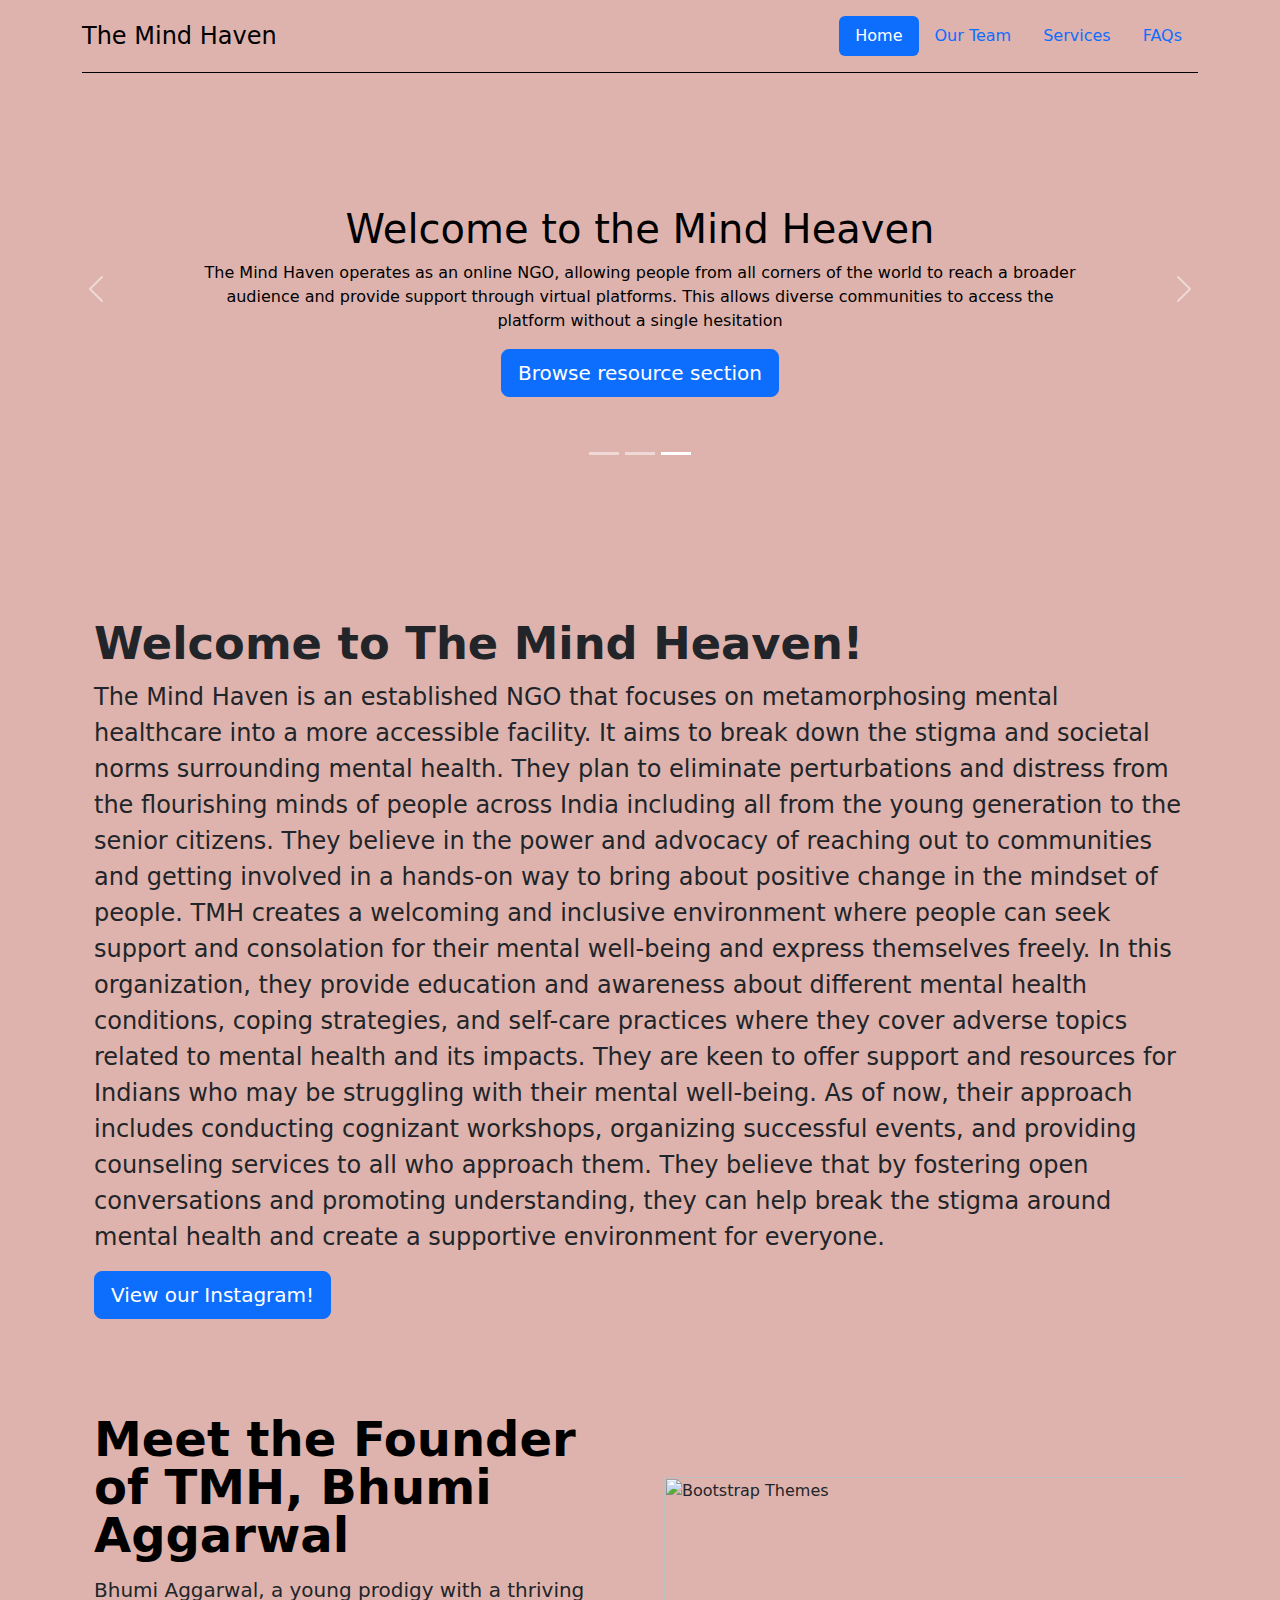
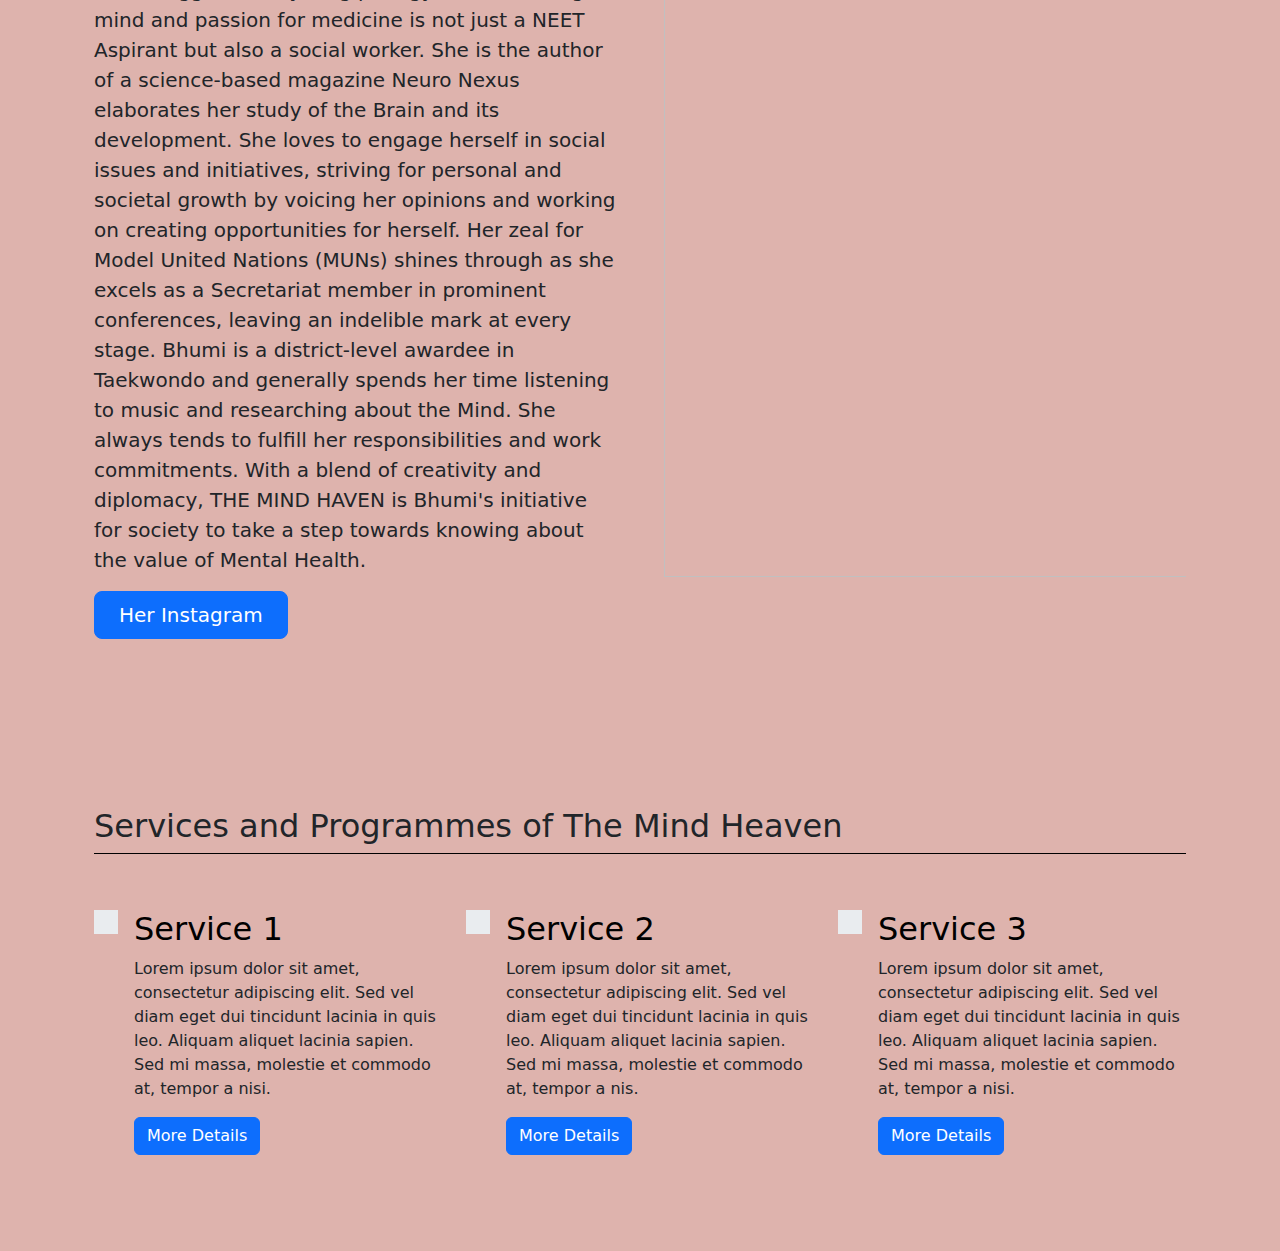
==== commit 76b09800: "Update index.html" ====
--- a/index.html
+++ b/index.html
@@ -1,7 +1,7 @@
 <html><head>
   <meta charset="utf-8">
   <meta name="viewport" content="width=device-width">
-  <title>FAQs SCS Event 2024</title>
+  <title>The Mind Haven</title>
   <link href="style.css" rel="stylesheet" type="text/css">
 </head>
 
@@ -101,7 +101,7 @@
     /* text-align: center; */
 ">
         <h1 class="display-5 fw-bold" style="font-size: 2.8rem;">Welcome to The Mind Heaven!</h1>
-        <p class="col-md-8 fs-4 lead" style="max-width: 100%;padding-left: 0px;">Lorem ipsum dolor sit amet, consectetur adipiscing elit. Nullam sed placerat elit, id volutpat metus. Fusce rhoncus vel eros ornare scelerisque. In interdum laoreet scelerisque. Donec et lorem feugiat, sagittis ex at, egestas metus. Integer porttitor id neque non malesuada. Aliquam nec feugiat lorem. Vestibulum vulputate tempus massa. Orci varius natoque penatibus et magnis dis parturient montes, nascetur ridiculus mus. Cras vestibulum, lacus eu volutpat vehicula, ex mauris volutpat metus, a hendrerit neque sem et justo. Curabitur vehicula pulvinar sapien, sed consectetur ipsum faucibus eu. Etiam nec neque velit. Sed porta sem eu nisi pretium, eget auctor tellus eleifend. Vestibulum eget ante ut mauris sollicitudin molestie a vel lorem. Sed scelerisque ultrices odio, in fermentum lorem. Etiam sit amet quam ut neque hendrerit laoreet malesuada.</p>
+        <p class="col-md-8 fs-4 lead" style="max-width: 100%;padding-left: 0px;">The Mind Haven is an established NGO that focuses on metamorphosing mental healthcare into a more accessible facility. It aims to break down the stigma and societal norms surrounding mental health. They plan to eliminate perturbations and distress from the flourishing minds of people across India including all from the young generation to the senior citizens.  They believe in the power and advocacy of reaching out to communities and getting involved in a hands-on way to bring about positive change in the mindset of people. TMH creates a welcoming and inclusive environment where people can seek support and consolation for their mental well-being and express themselves freely. In this organization, they provide education and awareness about different mental health conditions, coping strategies, and self-care practices where they cover adverse topics related to mental health and its impacts. They are keen to offer support and resources for Indians who may be struggling with their mental well-being.  As of now, their approach includes conducting cognizant workshops, organizing successful events, and providing counseling services to all who approach them. They believe that by fostering open conversations and promoting understanding, they can help break the stigma around mental health and create a supportive environment for everyone.</p>
         <button class="btn btn-primary btn-lg" type="button">View our Instagram!</button>
       </div>
     </div>
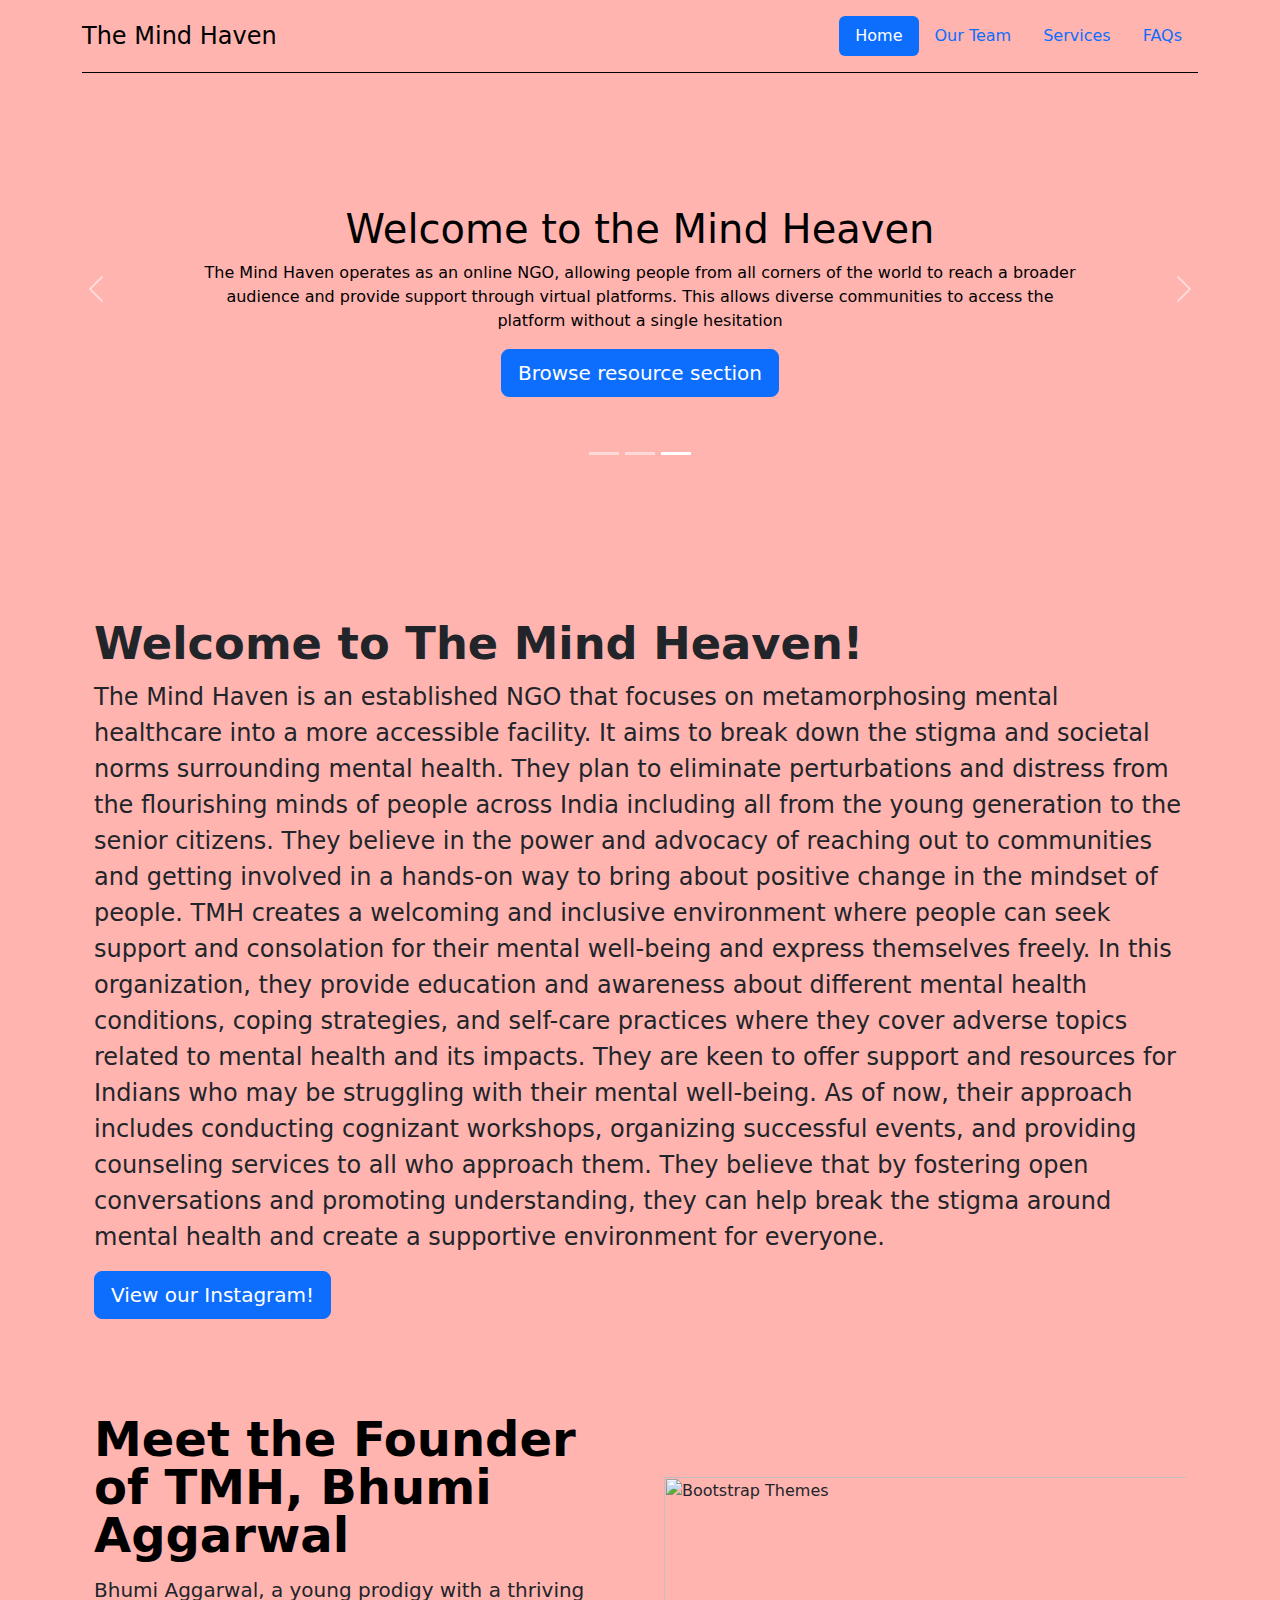
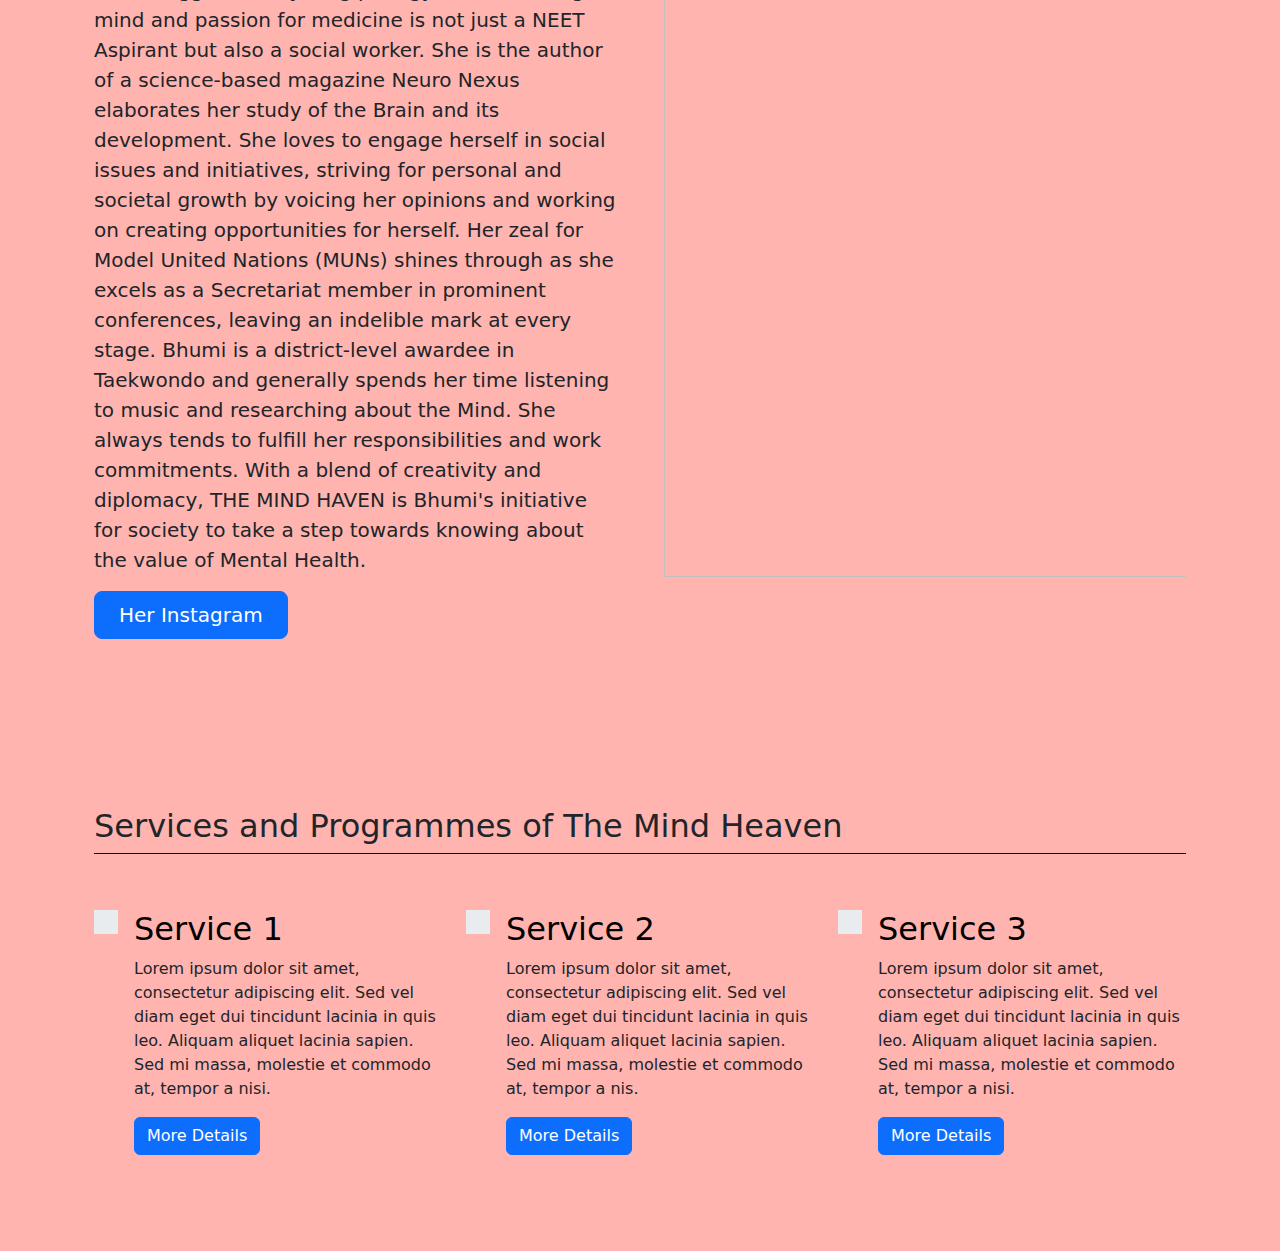
==== commit 97ecaf63: "Update index.html" ====
--- a/index.html
+++ b/index.html
@@ -6,7 +6,7 @@
 </head>
 
 <body style="
-    background: #deb3ad;
+    background: #ffb4b0;
 ">
         <div class="container" style="
 ">
@@ -61,7 +61,7 @@
           </div>
         </div>
         <div class="carousel-item x carousel-item-next carousel-item-start" style="
-    background: #deb3ad;
+    background: #ffb4b0;
     background-size: cover;
     height: 24rem;
 ">
@@ -97,7 +97,7 @@
 ">
           <div class=" bg-body-tertiary rounded-3" style="/* padding-right: 1.5rem; *//* padding-left: 1.5rem; */">
       <div class="container-fluid py-5" style="
-    background: #deb3ad;
+    background: #ffb4b0;
     /* text-align: center; */
 ">
         <h1 class="display-5 fw-bold" style="font-size: 2.8rem;">Welcome to The Mind Heaven!</h1>
@@ -181,4 +181,5 @@
 
 
 
+
 </body></html>
